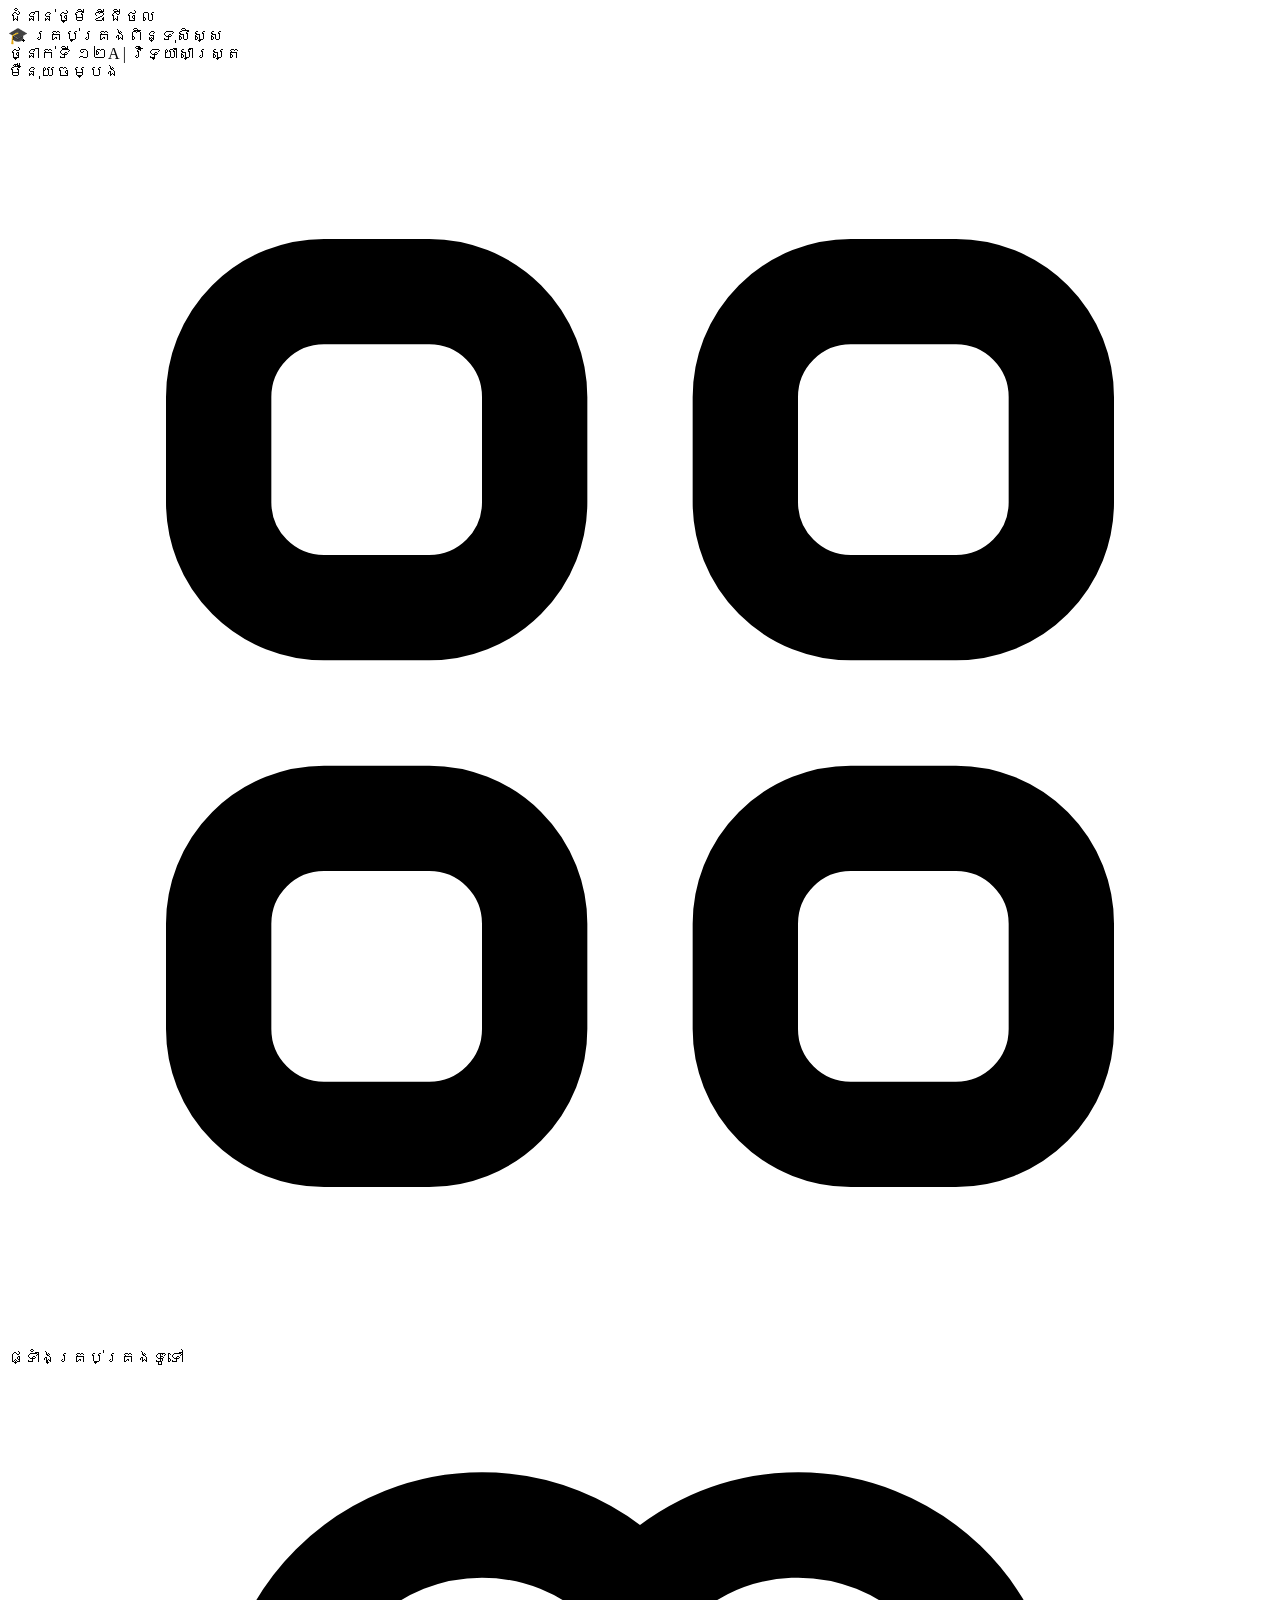
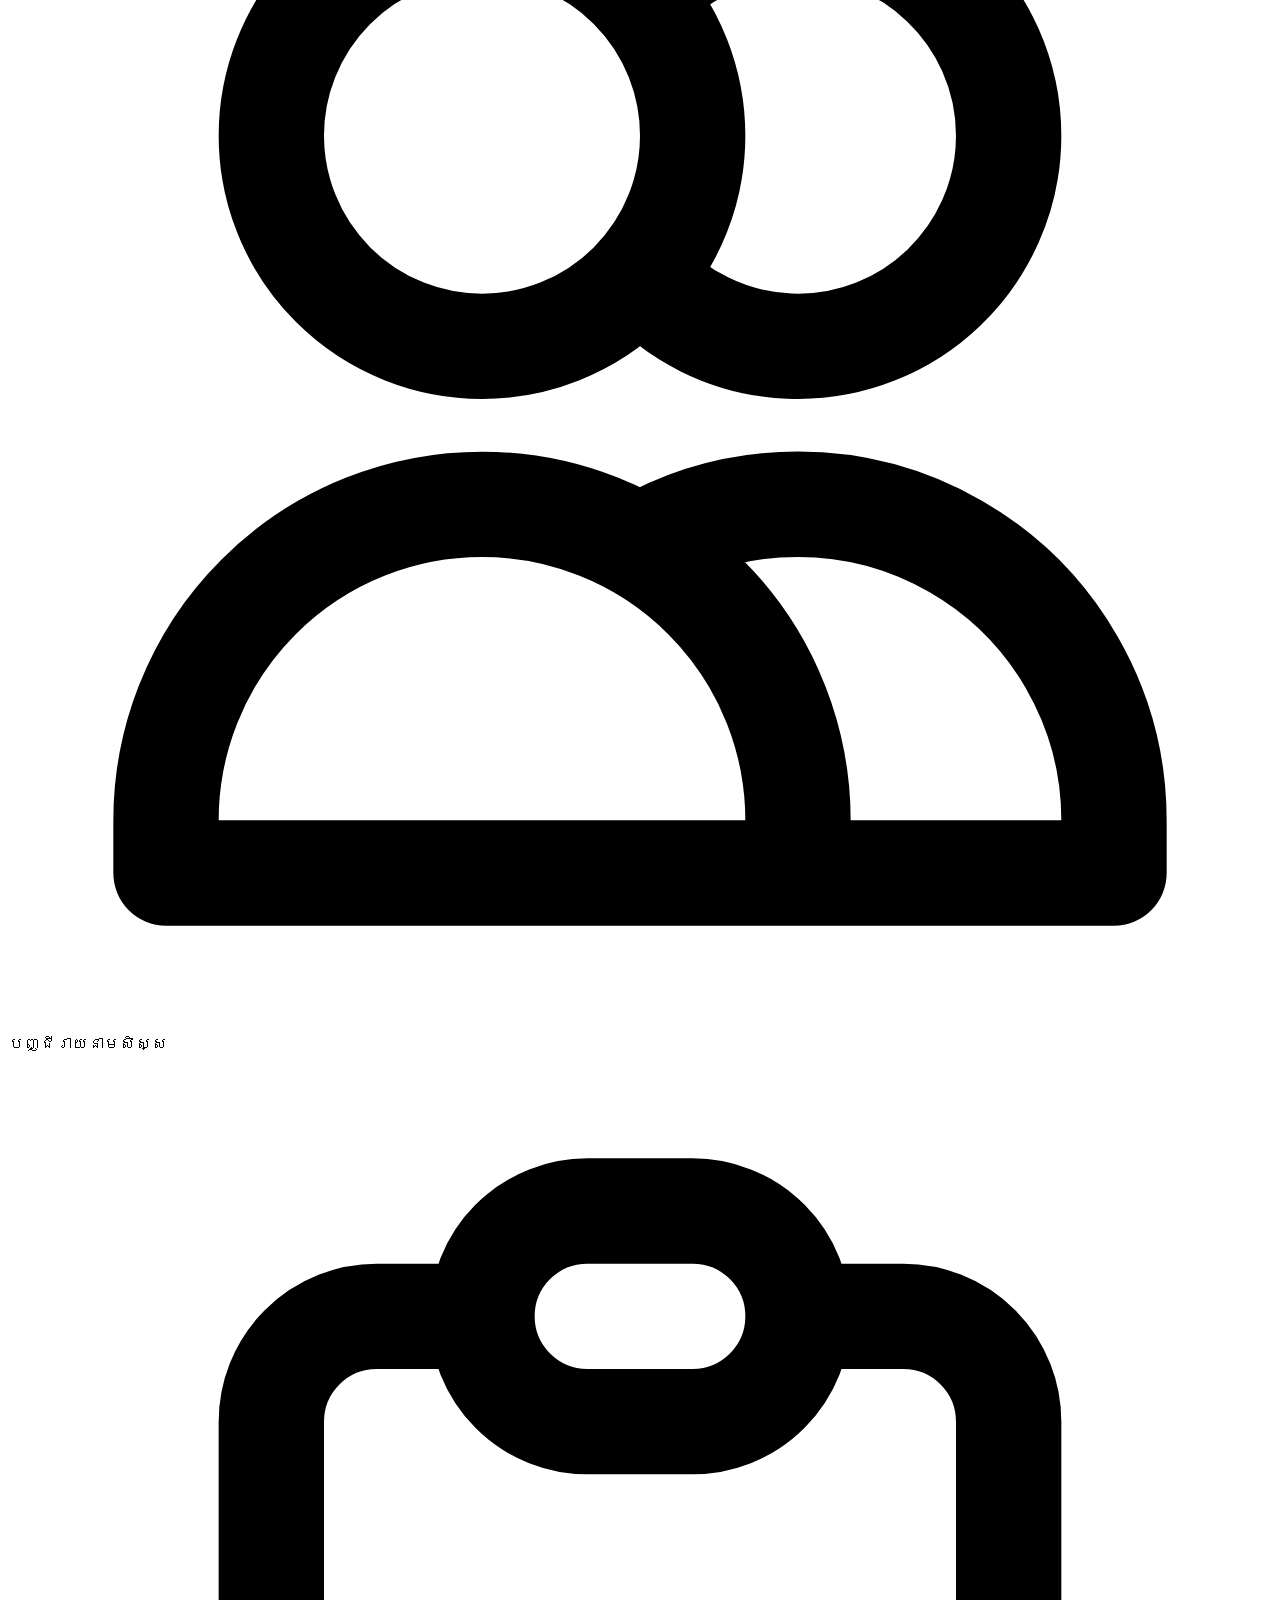
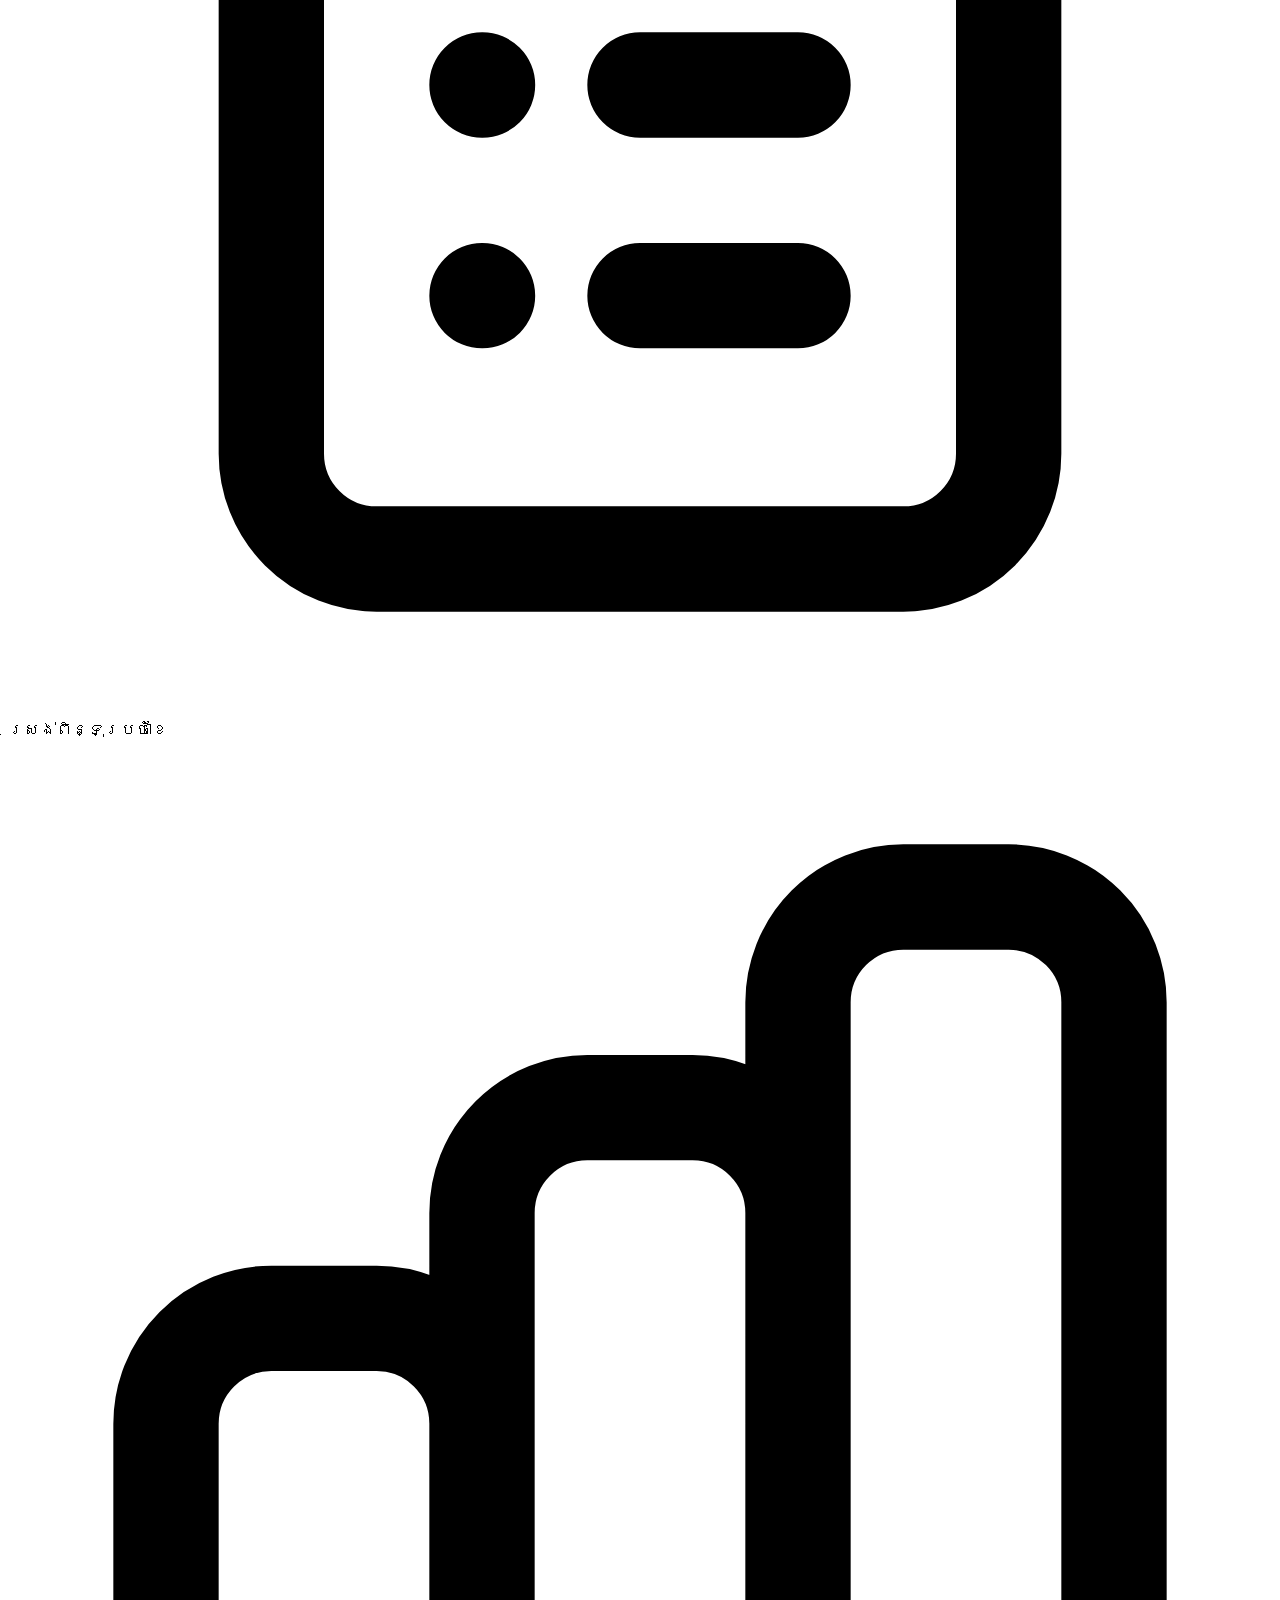
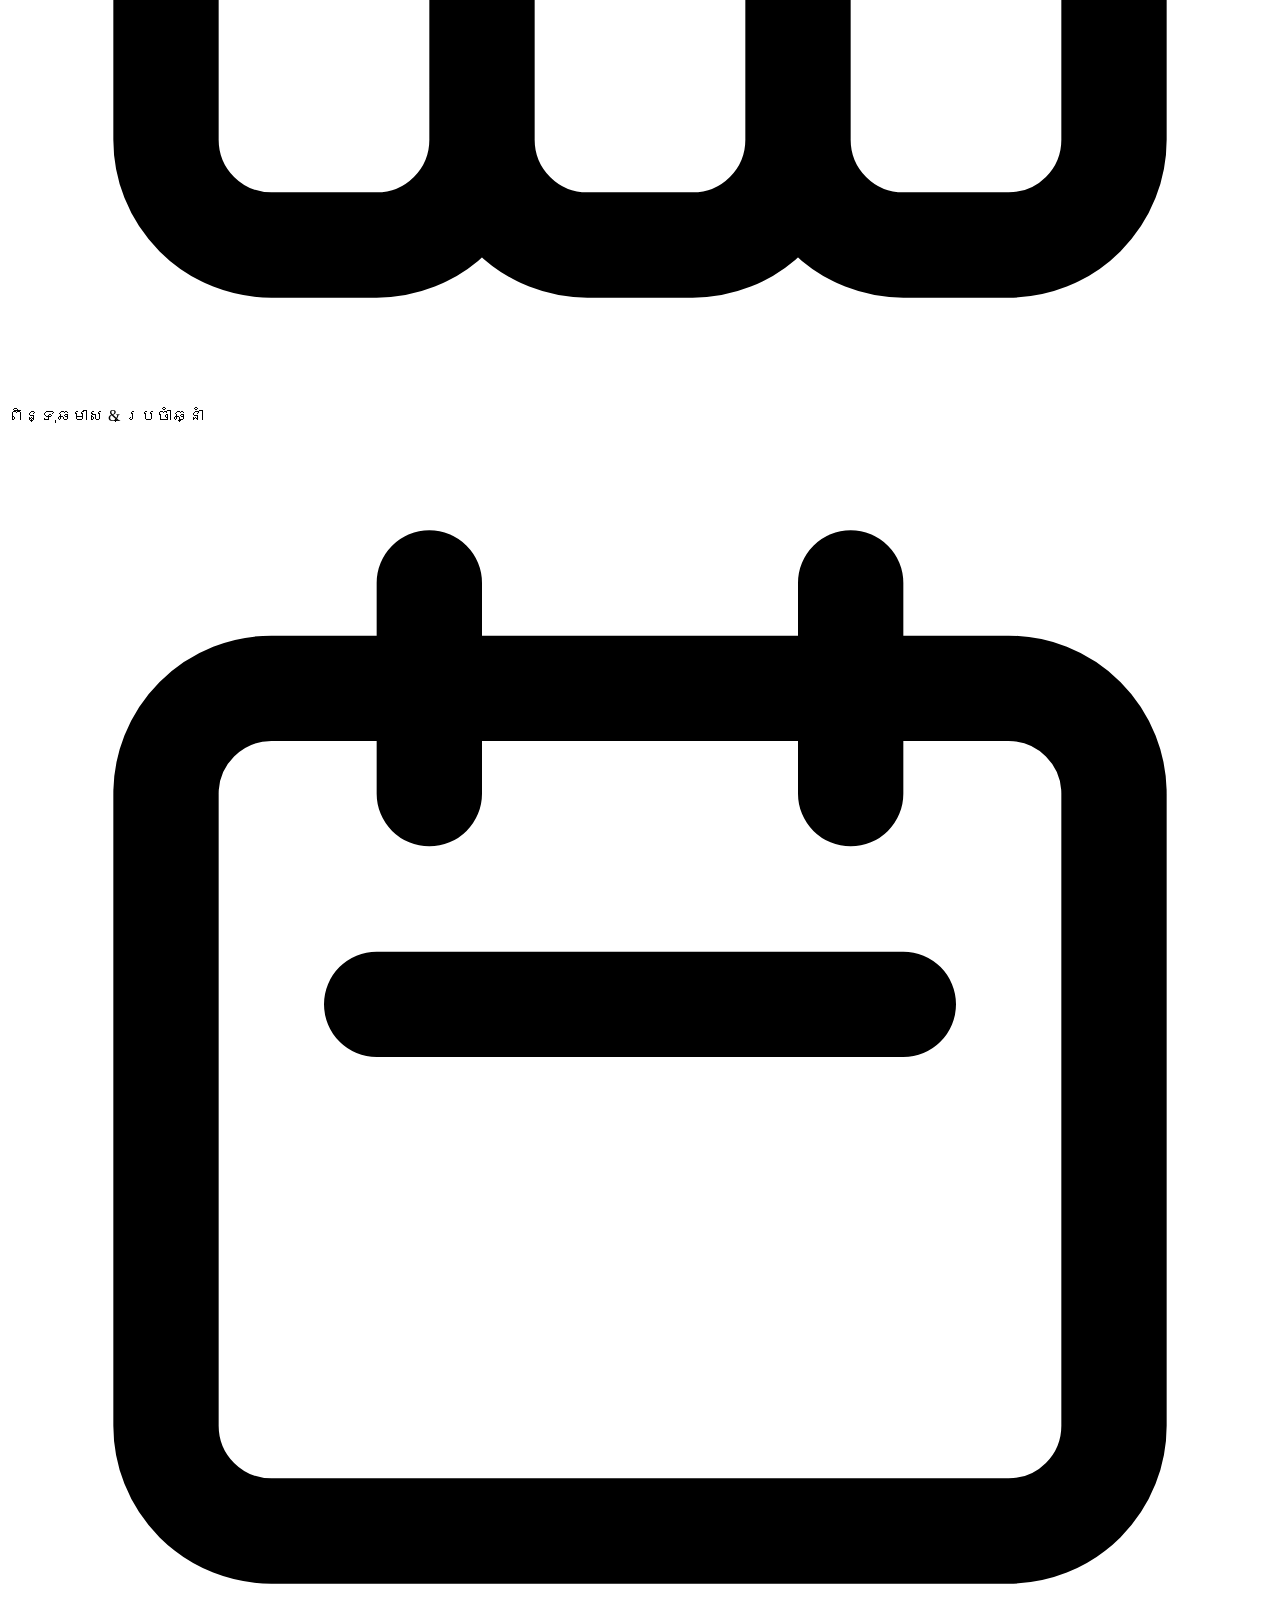
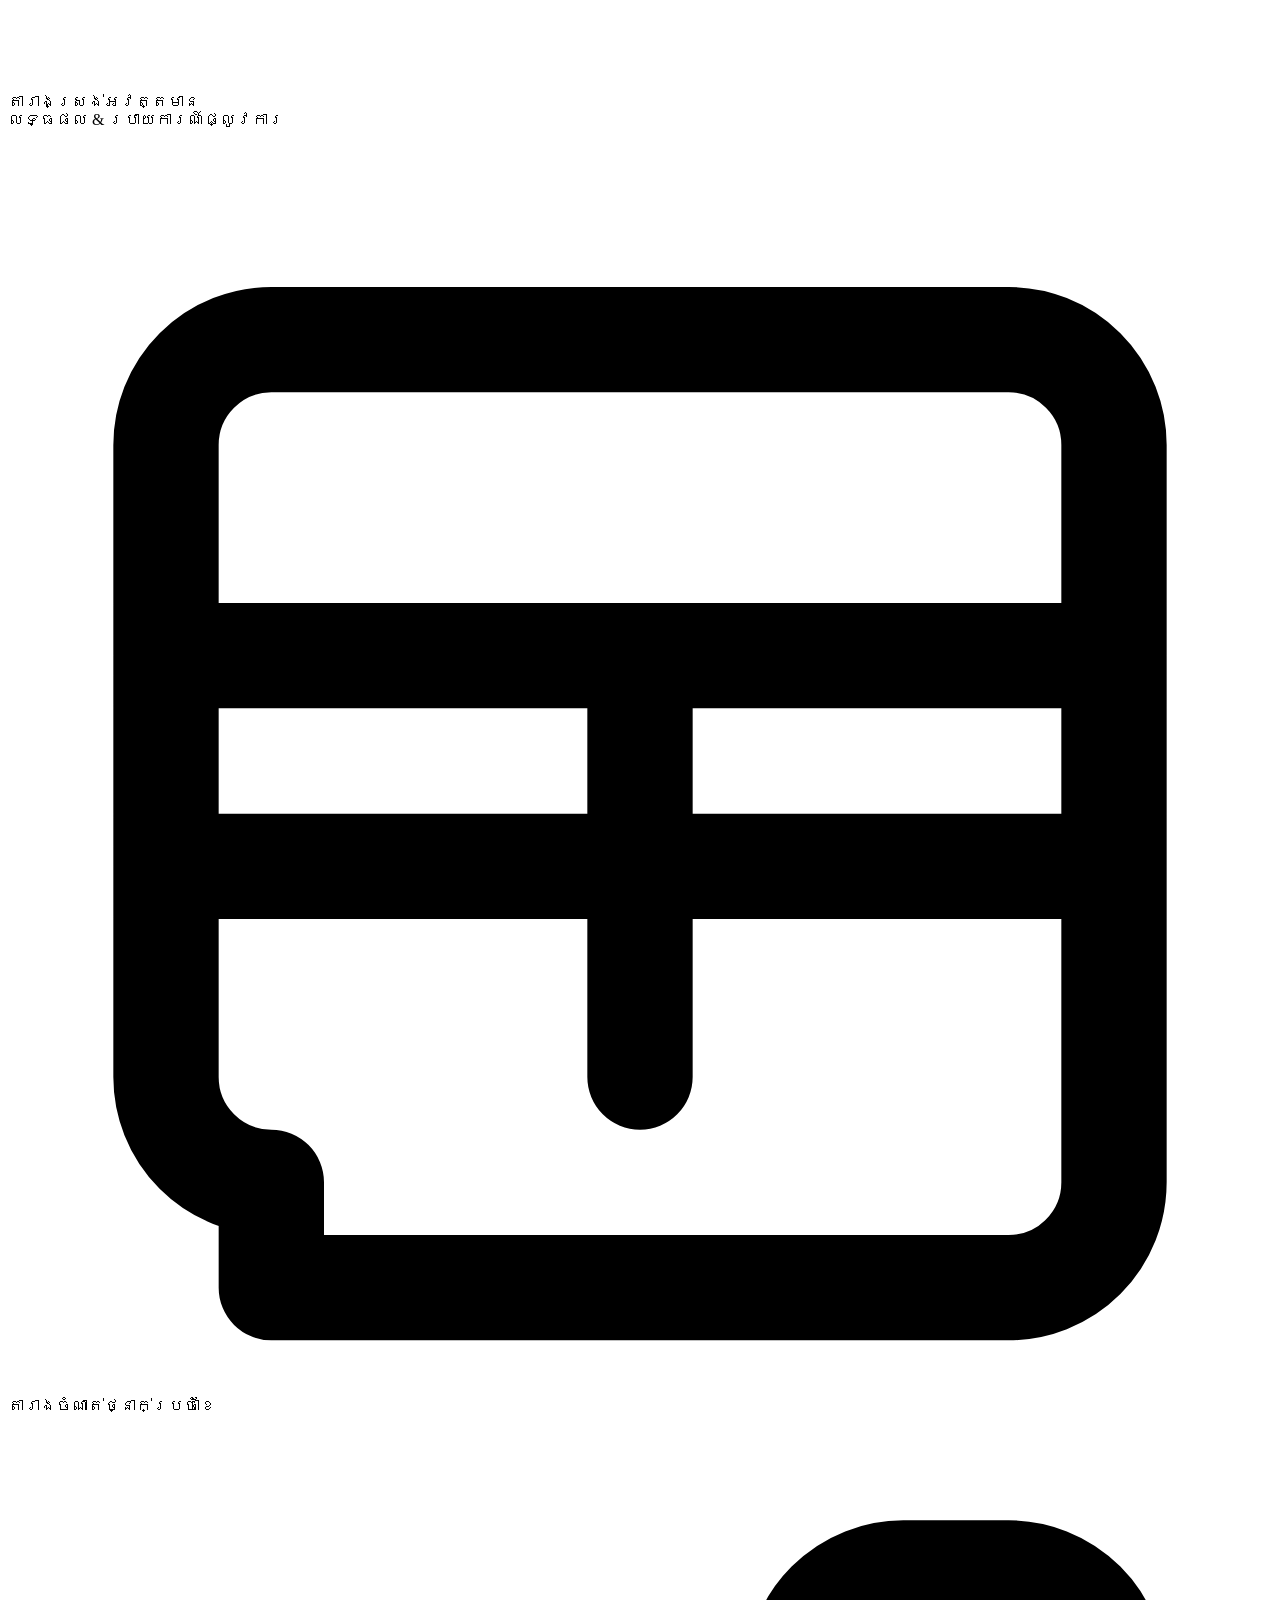
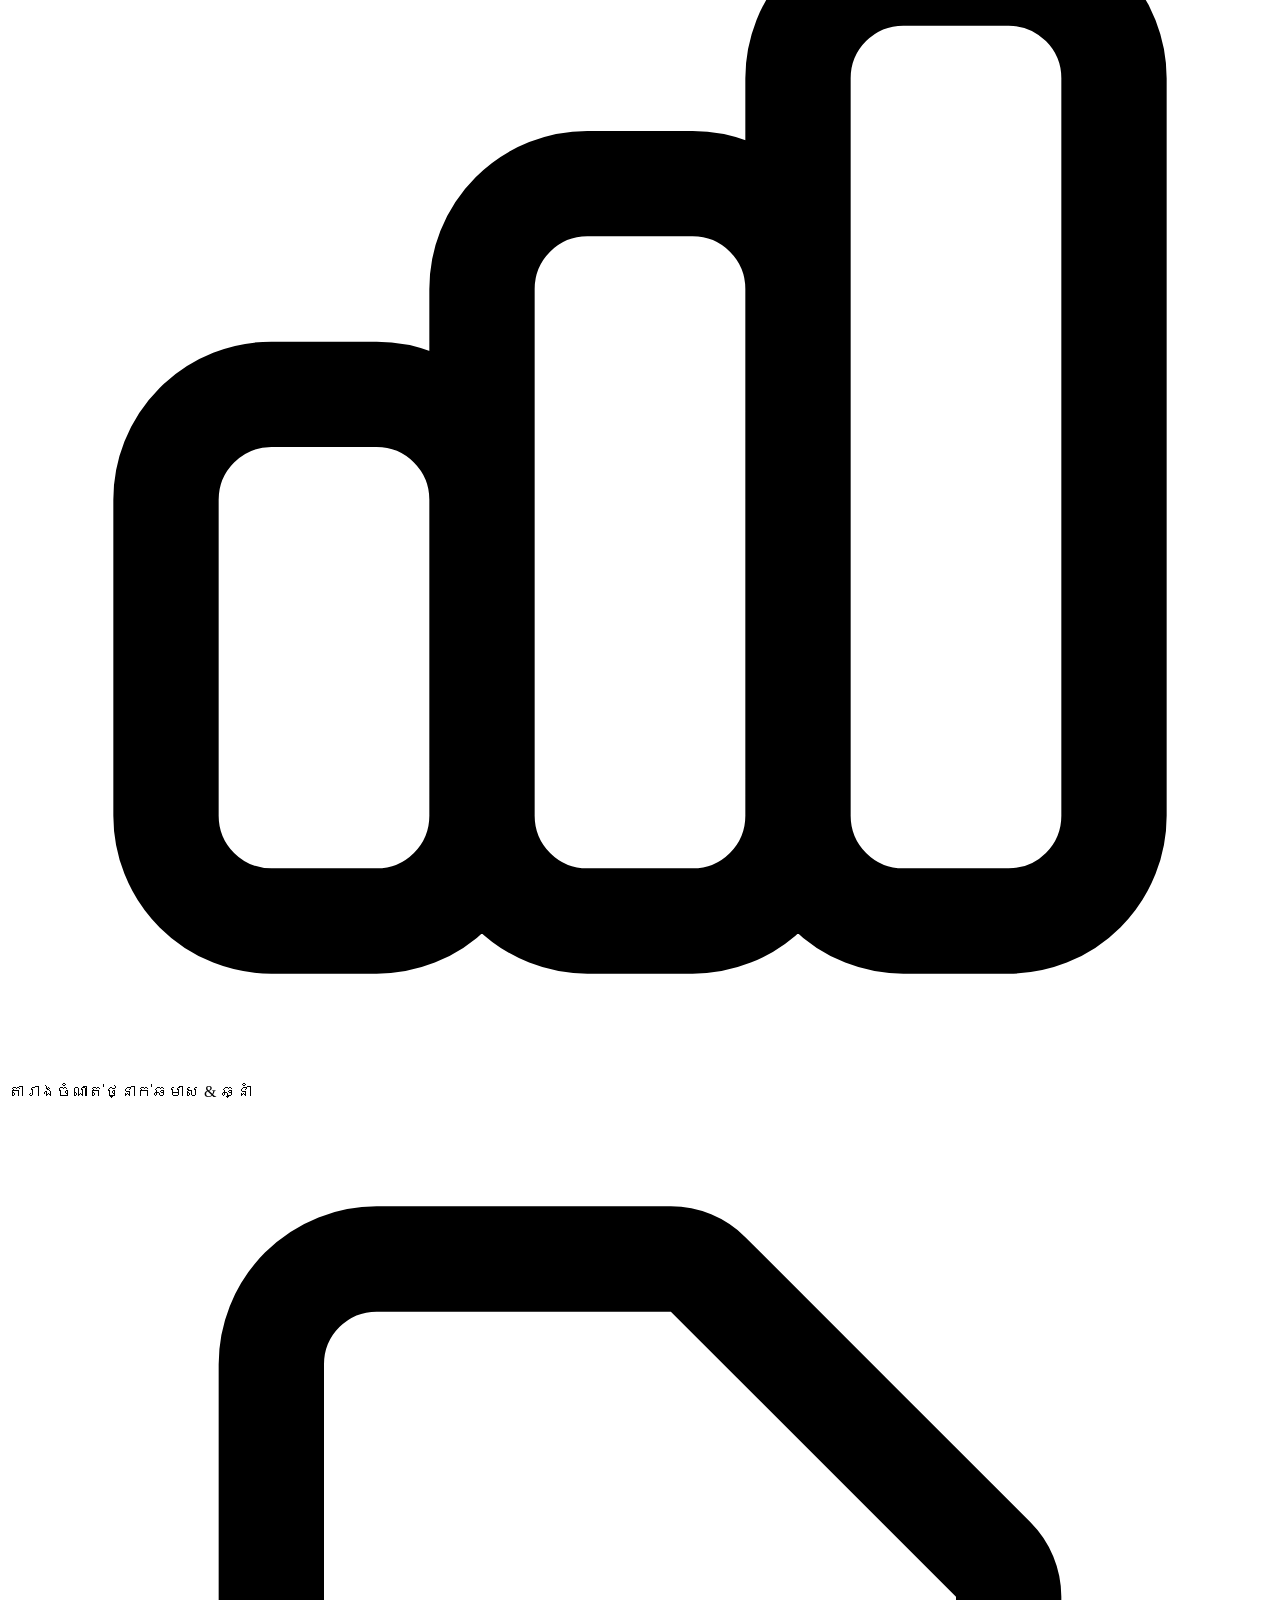
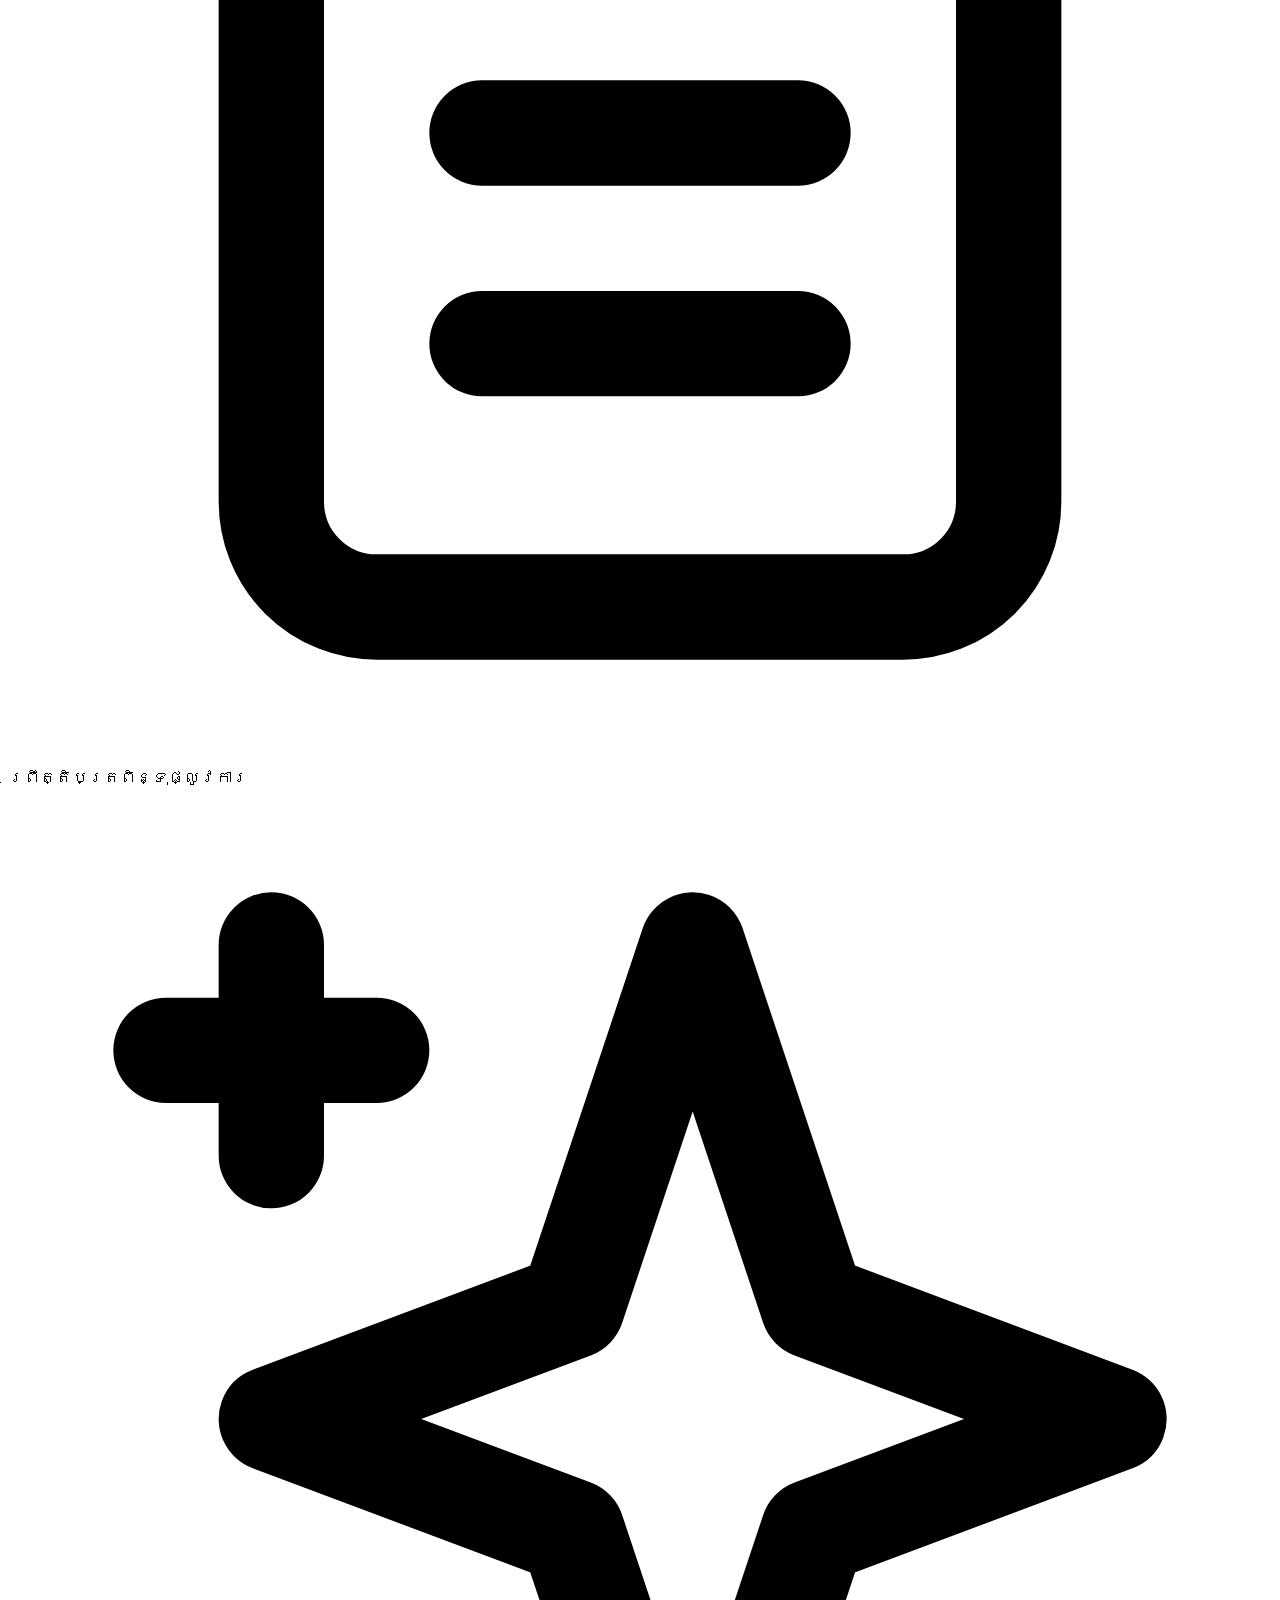
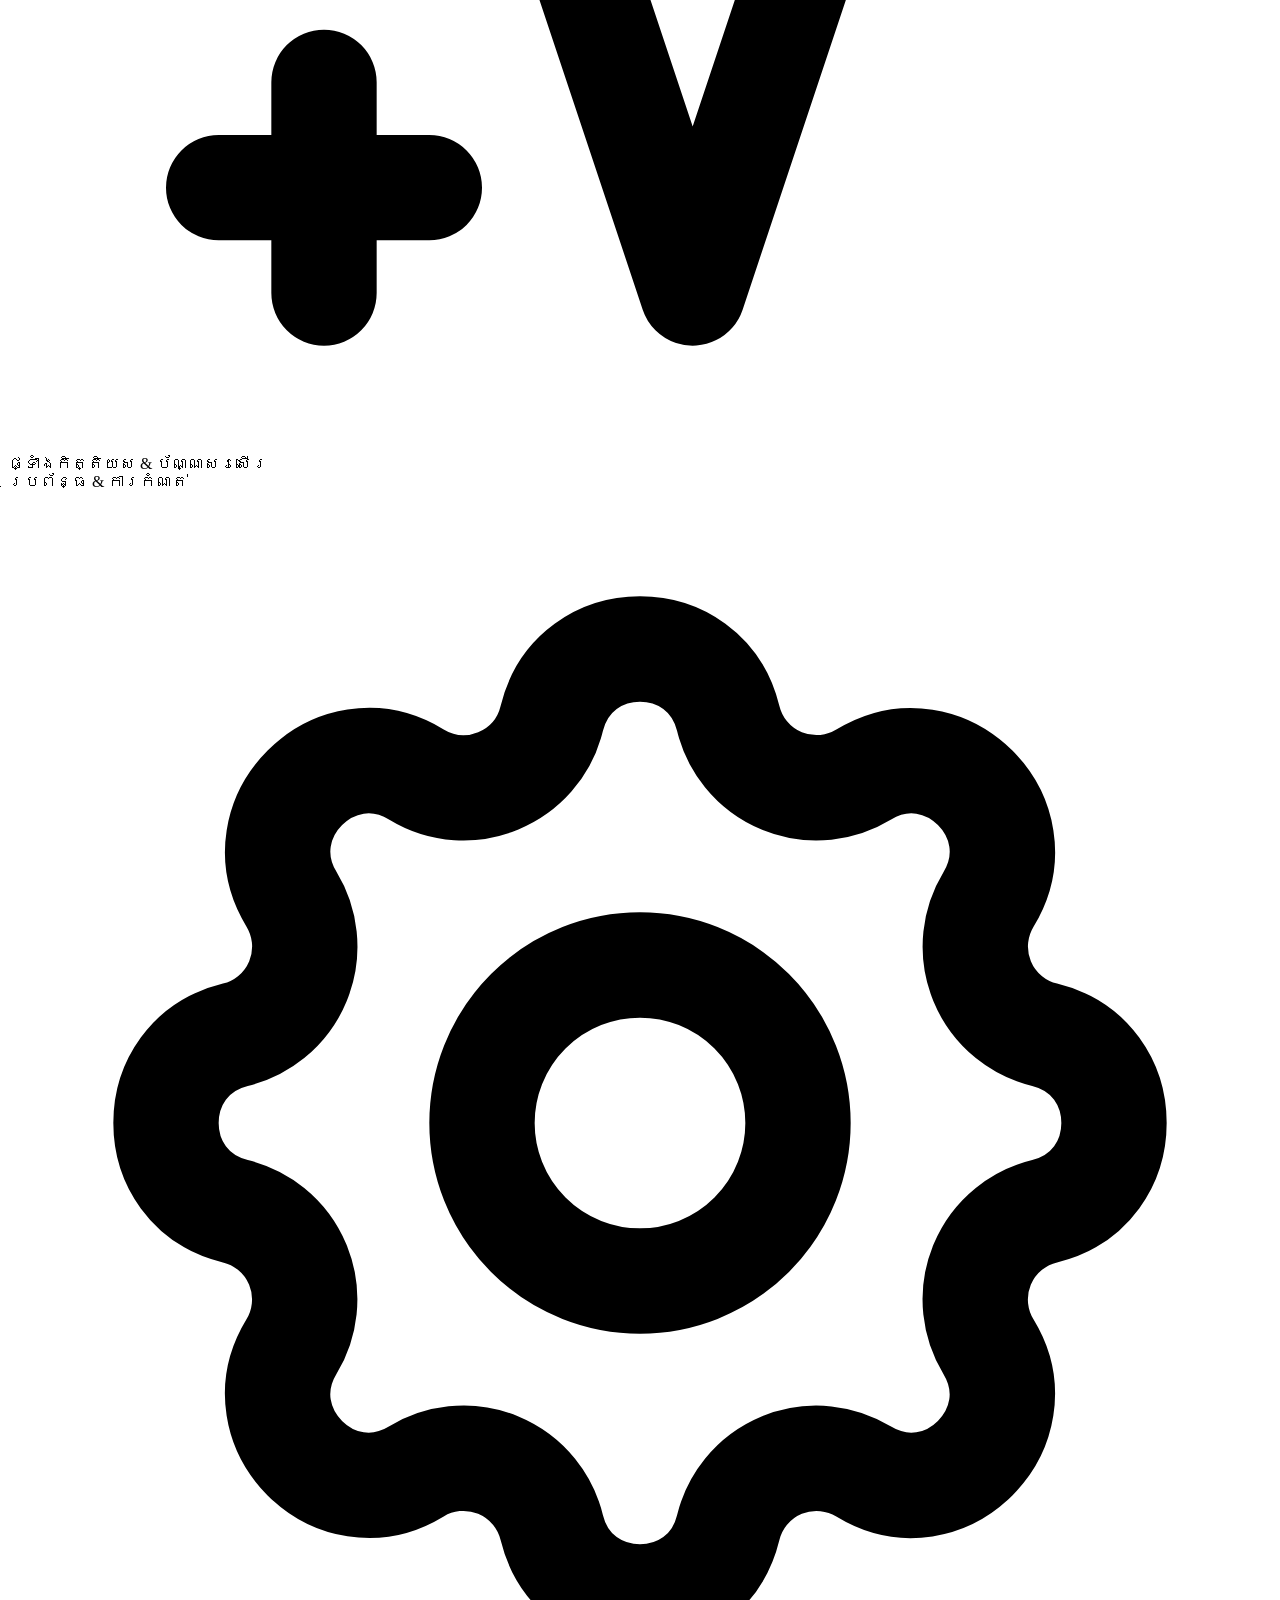
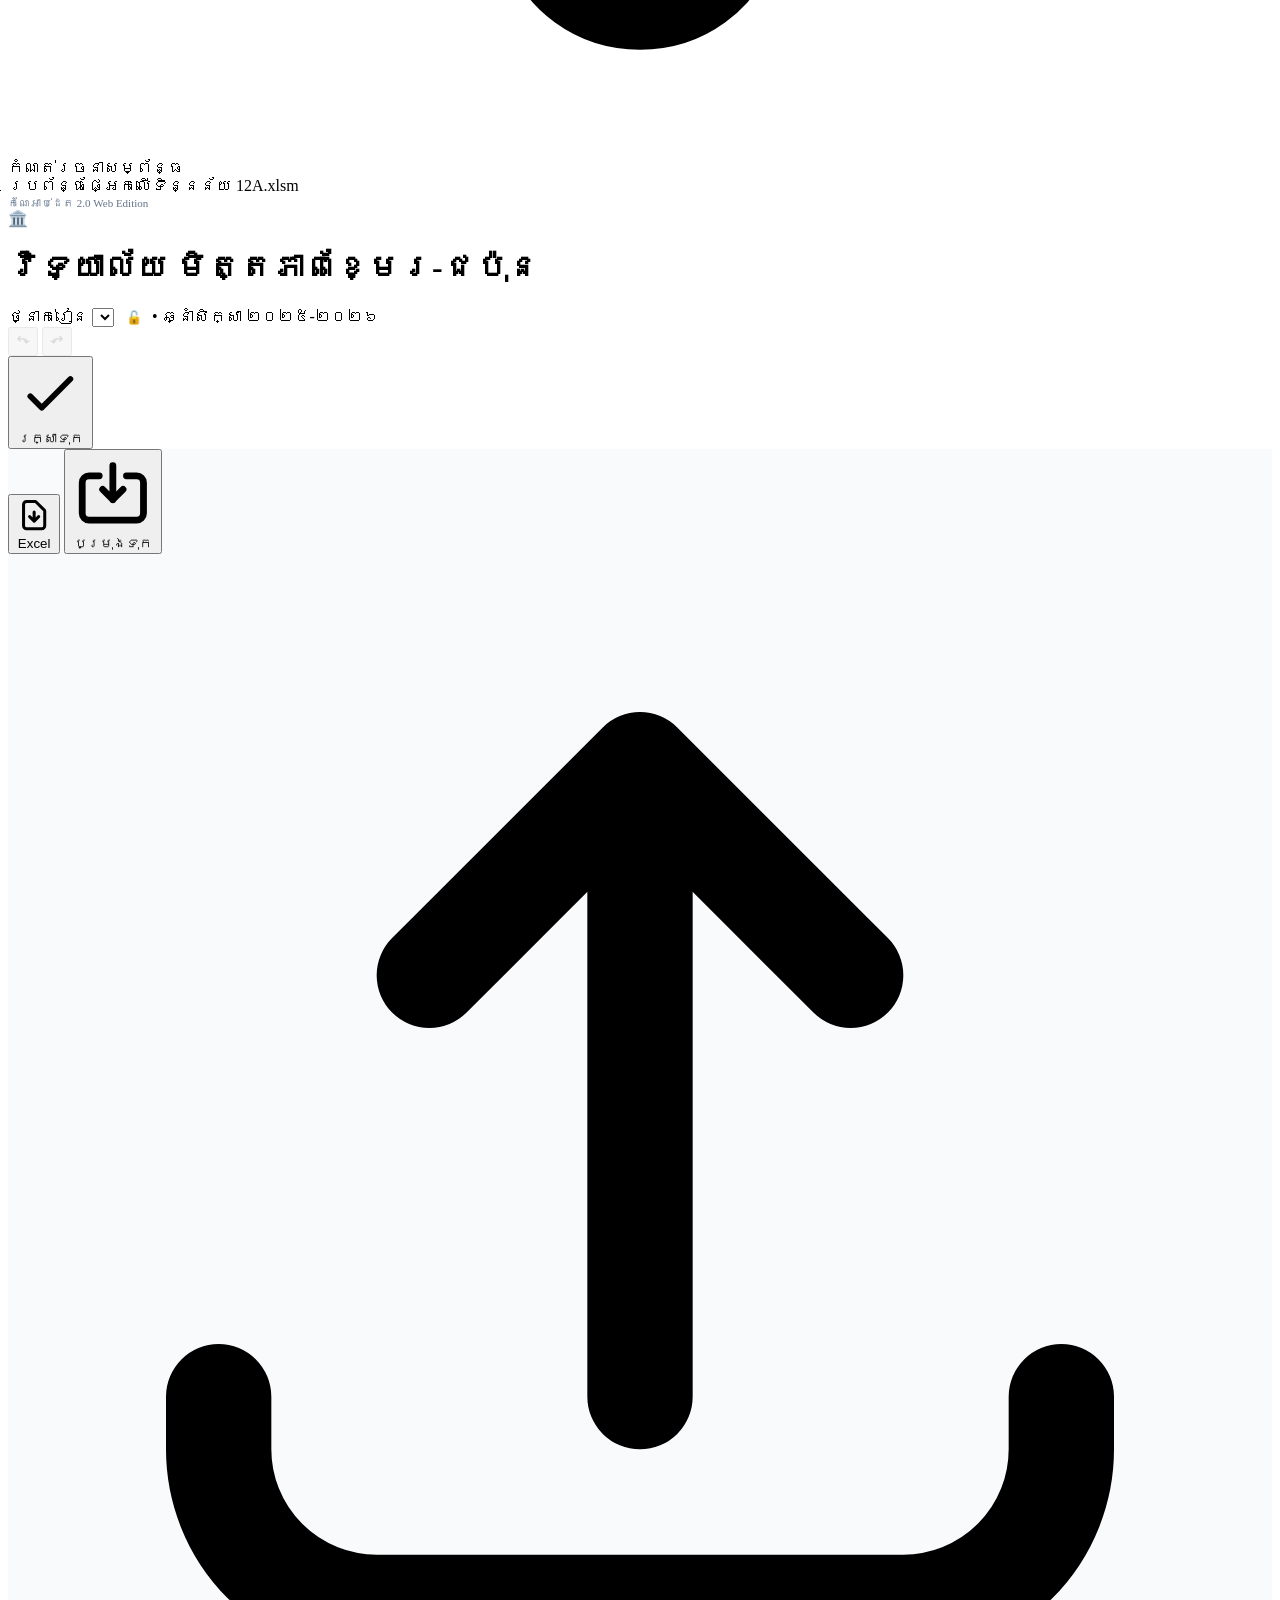
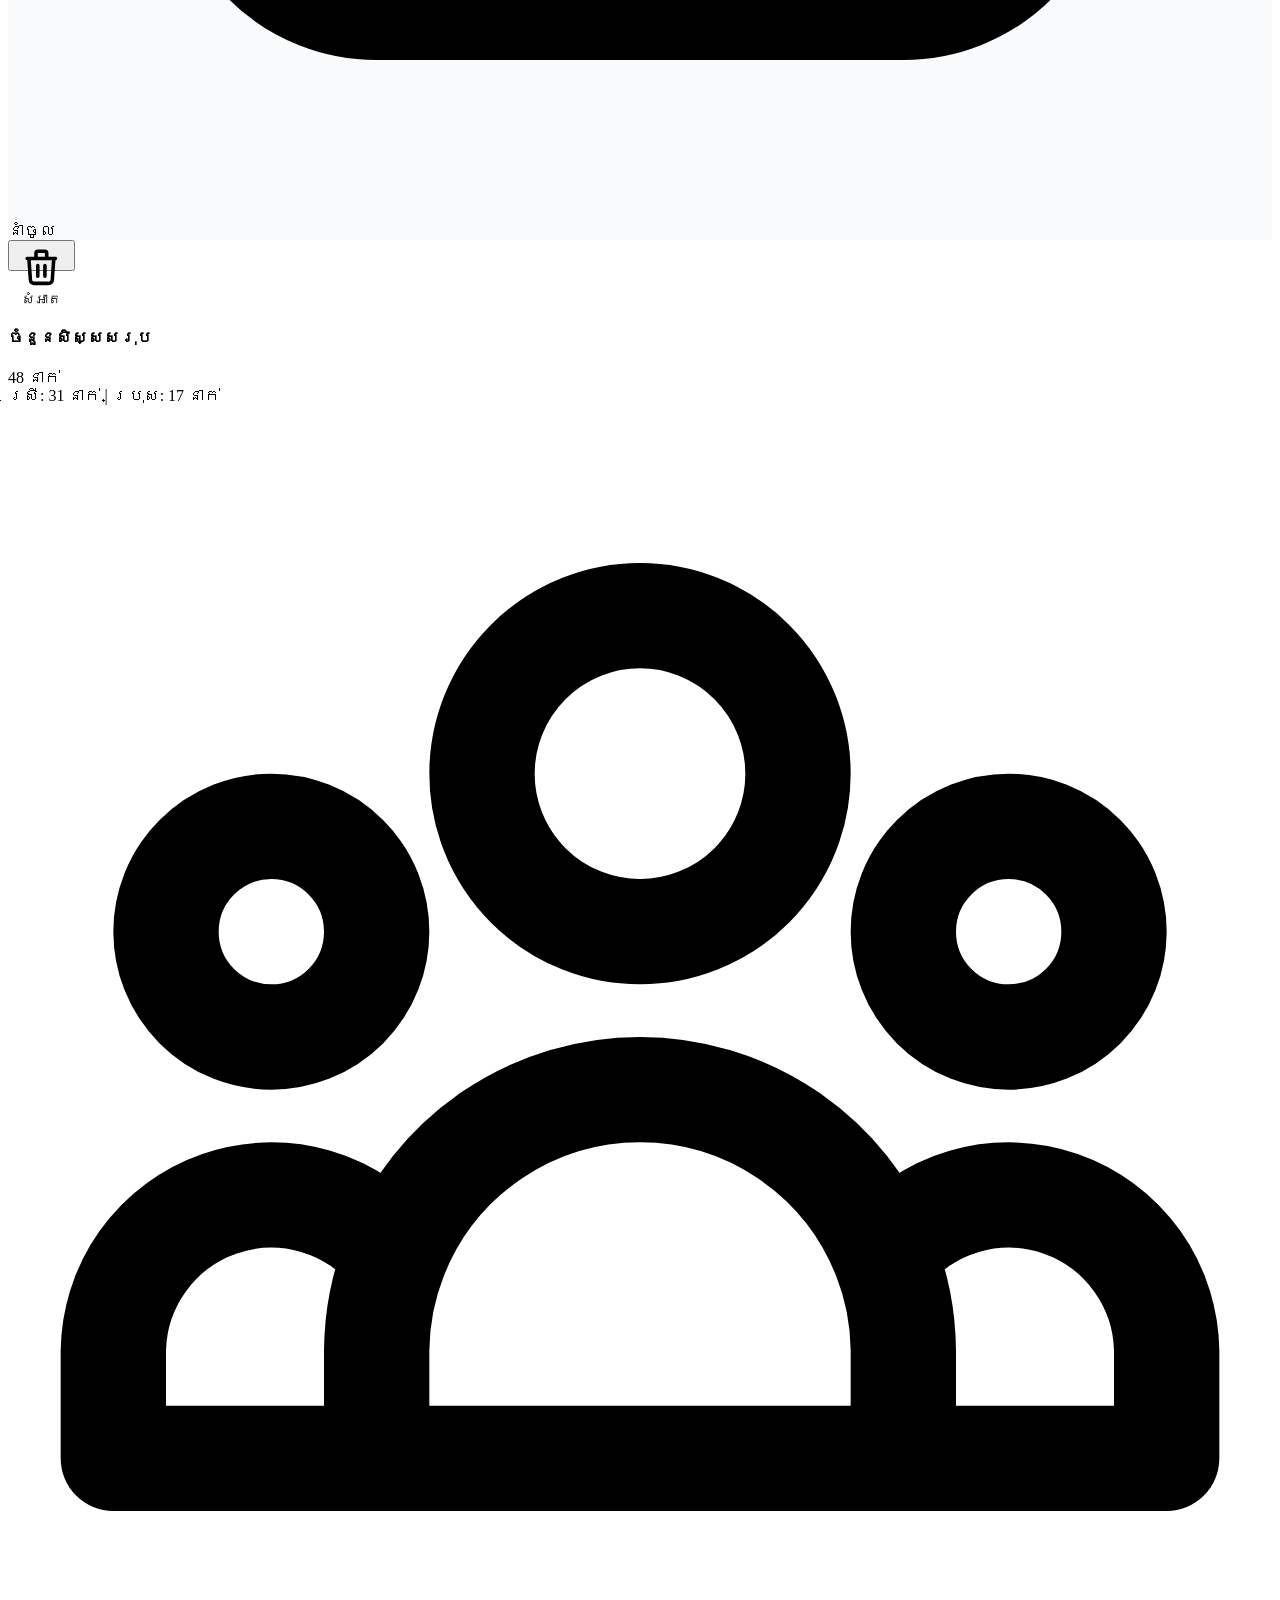
==== index.html @ a0347d37 "Add files via upload" ====
<!DOCTYPE html>
<html lang="km">
<head>
  <meta charset="UTF-8">
  <meta name="viewport" content="width=device-width, initial-scale=1.0">
  <title>ប្រព័ន្ធគ្រប់គ្រងពិន្ទុសិស្ស និងព្រឹត្តិបត្រឌីជីថល (ថ្នាក់ទី១២A)</title>
  <link rel="stylesheet" href="css/styles.css?v=20.39">
  <link rel="icon" type="image/x-icon" href="app-icon.ico">
  <link rel="apple-touch-icon" href="app-icon.png">
</head>
<body>
  <div class="app-container">
    
    <!-- Left Sidebar -->
    <aside class="sidebar no-print">
      <div class="sidebar-header">
        <span class="brand-badge">ជំនាន់ថ្មី ឌីជីថល</span>
        <div class="brand-title">
          <span>🎓</span>
          <span>គ្រប់គ្រងពិន្ទុសិស្ស</span>
        </div>
        <div class="brand-subtitle" id="sidebar-class-name">ថ្នាក់ទី ១២A | វិទ្យាសាស្ត្រ</div>
      </div>

      <nav class="sidebar-nav">
        <div class="nav-section-label">ម៉ឺនុយចម្បង</div>
        <a class="nav-item active" data-tab="dashboard">
          <svg fill="none" stroke="currentColor" viewBox="0 0 24 24"><path stroke-linecap="round" stroke-linejoin="round" stroke-width="2" d="M4 6a2 2 0 012-2h2a2 2 0 012 2v2a2 2 0 01-2 2H6a2 2 0 01-2-2V6zM14 6a2 2 0 012-2h2a2 2 0 012 2v2a2 2 0 01-2 2h-2a2 2 0 01-2-2V6zM4 16a2 2 0 012-2h2a2 2 0 012 2v2a2 2 0 01-2 2H6a2 2 0 01-2-2v-2zM14 16a2 2 0 012-2h2a2 2 0 012 2v2a2 2 0 01-2 2h-2a2 2 0 01-2-2v-2z"></path></svg>
          <span>ផ្ទាំងគ្រប់គ្រងទូទៅ</span>
        </a>
        <a class="nav-item" data-tab="students">
          <svg fill="none" stroke="currentColor" viewBox="0 0 24 24"><path stroke-linecap="round" stroke-linejoin="round" stroke-width="2" d="M12 4.354a4 4 0 110 5.292M15 21H3v-1a6 6 0 0112 0v1zm0 0h6v-1a6 6 0 00-9-5.197M13 7a4 4 0 11-8 0 4 4 0 018 0z"></path></svg>
          <span>បញ្ជីរាយនាមសិស្ស</span>
        </a>
        <a class="nav-item" data-tab="monthly-scores">
          <svg fill="none" stroke="currentColor" viewBox="0 0 24 24"><path stroke-linecap="round" stroke-linejoin="round" stroke-width="2" d="M9 5H7a2 2 0 00-2 2v12a2 2 0 002 2h10a2 2 0 002-2V7a2 2 0 00-2-2h-2M9 5a2 2 0 002 2h2a2 2 0 002-2M9 5a2 2 0 012-2h2a2 2 0 012 2m-3 7h3m-3 4h3m-6-4h.01M9 16h.01"></path></svg>
          <span>ស្រង់ពិន្ទុប្រចាំខែ</span>
        </a>
        <a class="nav-item" data-tab="semester-scores">
          <svg fill="none" stroke="currentColor" viewBox="0 0 24 24"><path stroke-linecap="round" stroke-linejoin="round" stroke-width="2" d="M9 19v-6a2 2 0 00-2-2H5a2 2 0 00-2 2v6a2 2 0 002 2h2a2 2 0 002-2zm0 0V9a2 2 0 012-2h2a2 2 0 012 2v10m-6 0a2 2 0 002 2h2a2 2 0 002-2m0 0V5a2 2 0 012-2h2a2 2 0 012 2v14a2 2 0 01-2 2h-2a2 2 0 01-2-2z"></path></svg>
          <span>ពិន្ទុឆមាស & ប្រចាំឆ្នាំ</span>
        </a>
        <a class="nav-item" data-tab="attendance">
          <svg fill="none" stroke="currentColor" viewBox="0 0 24 24"><path stroke-linecap="round" stroke-linejoin="round" stroke-width="2" d="M8 7V3m8 4V3m-9 8h10M5 21h14a2 2 0 002-2V7a2 2 0 00-2-2H5a2 2 0 00-2 2v12a2 2 0 002 2z"></path></svg>
          <span>តារាងស្រង់អវត្តមាន</span>
        </a>

        <div class="nav-section-label">លទ្ធផល & របាយការណ៍ផ្លូវការ</div>
        <a class="nav-item" data-tab="monthly-rankings">
          <svg fill="none" stroke="currentColor" viewBox="0 0 24 24"><path stroke-linecap="round" stroke-linejoin="round" stroke-width="2" d="M3 10h18M3 14h18m-9-4v8m-7 4h14a2 2 0 002-2V6a2 2 0 00-2-2H5a2 2 0 00-2 2v12a2 2 0 002 2z"></path></svg>
          <span>តារាងចំណាត់ថ្នាក់ប្រចាំខែ</span>
        </a>
        <a class="nav-item" data-tab="semester-rankings">
          <svg fill="none" stroke="currentColor" viewBox="0 0 24 24"><path stroke-linecap="round" stroke-linejoin="round" stroke-width="2" d="M9 19v-6a2 2 0 00-2-2H5a2 2 0 00-2 2v6a2 2 0 002 2h2a2 2 0 002-2zm0 0V9a2 2 0 012-2h2a2 2 0 012 2v10m-6 0a2 2 0 002 2h2a2 2 0 002-2m0 0V5a2 2 0 012-2h2a2 2 0 012 2v14a2 2 0 01-2 2h-2a2 2 0 01-2-2z"></path></svg>
          <span>តារាងចំណាត់ថ្នាក់ឆមាស & ឆ្នាំ</span>
        </a>
        <a class="nav-item" data-tab="report-cards">
          <svg fill="none" stroke="currentColor" viewBox="0 0 24 24"><path stroke-linecap="round" stroke-linejoin="round" stroke-width="2" d="M9 12h6m-6 4h6m2 5H7a2 2 0 01-2-2V5a2 2 0 012-2h5.586a1 1 0 01.707.293l5.414 5.414a1 1 0 01.293.707V19a2 2 0 01-2 2z"></path></svg>
          <span>ព្រឹត្តិបត្រពិន្ទុផ្លូវការ</span>
        </a>
        <a class="nav-item" data-tab="honor-roll">
          <svg fill="none" stroke="currentColor" viewBox="0 0 24 24"><path stroke-linecap="round" stroke-linejoin="round" stroke-width="2" d="M5 3v4M3 5h4M6 17v4m-2-2h4m5-16l2.286 6.857L21 12l-5.714 2.143L13 21l-2.286-6.857L5 12l5.714-2.143L13 3z"></path></svg>
          <span>ផ្ទាំងកិត្តិយស & ប័ណ្ណសរសើរ</span>
        </a>

        <div class="nav-section-label">ប្រព័ន្ធ & ការកំណត់</div>
        <a class="nav-item" data-tab="settings">
          <svg fill="none" stroke="currentColor" viewBox="0 0 24 24"><path stroke-linecap="round" stroke-linejoin="round" stroke-width="2" d="M10.325 4.317c.426-1.756 2.924-1.756 3.35 0a1.724 1.724 0 002.573 1.066c1.543-.94 3.31.826 2.37 2.37a1.724 1.724 0 001.065 2.572c1.756.426 1.756 2.924 0 3.35a1.724 1.724 0 00-1.066 2.573c.94 1.543-.826 3.31-2.37 2.37a1.724 1.724 0 00-2.572 1.065c-.426 1.756-2.924 1.756-3.35 0a1.724 1.724 0 00-2.573-1.066c-1.543.94-3.31-.826-2.37-2.37a1.724 1.724 0 00-1.065-2.572c-1.756-.426-1.756-2.924 0-3.35a1.724 1.724 0 001.066-2.573c-.94-1.543.826-3.31 2.37-2.37.996.608 2.296.07 2.572-1.065z"></path><path stroke-linecap="round" stroke-linejoin="round" stroke-width="2" d="M15 12a3 3 0 11-6 0 3 3 0 016 0z"></path></svg>
          <span>កំណត់រចនាសម្ព័ន្ធ</span>
        </a>
      </nav>

      <div class="sidebar-footer">
        <div>ប្រព័ន្ធផ្អែកលើទិន្នន័យ 12A.xlsm</div>
        <div style="font-size: 11px; color: #64748b; margin-top: 2px;">កំណែអាប់ដេត 2.0 Web Edition</div>
      </div>
    </aside>

    <!-- Main Wrapper -->
    <main class="main-wrapper">
      
      <!-- Top Bar -->
      <header class="topbar no-print">
        <div class="topbar-left">
          <div class="topbar-brand-wrap">
            <span class="topbar-brand-icon">🏛️</span>
            <h1 class="topbar-title" id="header-school-name">វិទ្យាល័យ មិត្តភាពខ្មែរ-ជប៉ុន</h1>
          </div>
          <div class="topbar-class-pill">
            <span class="pill-label">ថ្នាក់រៀន</span>
            <select id="topbar-class-selector" class="topbar-class-select" title="ជ្រើសរើសថ្នាក់រៀន"></select>
            <button id="btn-topbar-lock-toggle" class="btn-topbar-lock" title="ចាក់សោរ / ដោះសោរឱ្យប្រើតែមួយថ្នាក់" style="background: none; border: none; cursor: pointer; padding: 2px 6px; font-size: 13px; margin-left: 2px; border-radius: 4px; display: inline-flex; align-items: center; transition: all 0.2s;">🔓</button>
            <span class="pill-divider">•</span>
            <span class="pill-year" id="header-year">ឆ្នាំសិក្សា ២០២៥-២០២៦</span>
          </div>
        </div>
        <div class="topbar-right">
          <div class="undo-redo-cluster btn-group-cluster" title="ប្រវត្តិប្រតិបត្តិការ (Undo / Redo)">
            <button class="btn-tb btn-action-undo" id="btn-topbar-undo" title="ត្រឡប់ទៅក្រោយ (Undo) [Ctrl + Z]" disabled style="opacity: 0.45; cursor: not-allowed; padding: 4px 6px;">
              <svg fill="none" stroke="currentColor" viewBox="0 0 24 24" style="width: 14px; height: 14px;"><path stroke-linecap="round" stroke-linejoin="round" stroke-width="2.2" d="M3 10h10a5 5 0 015 5v2m0 0l-4-4m4 4l4-4M3 10l4-4m-4 4l4 4"></path></svg>
            </button>
            <button class="btn-tb btn-action-redo" id="btn-topbar-redo" title="ទៅមុខវិញ (Redo) [Ctrl + Y]" disabled style="opacity: 0.45; cursor: not-allowed; padding: 4px 6px;">
              <svg fill="none" stroke="currentColor" viewBox="0 0 24 24" style="width: 14px; height: 14px;"><path stroke-linecap="round" stroke-linejoin="round" stroke-width="2.2" d="M21 10H11a5 5 0 00-5 5v2m0 0l4-4m-4 4l-4-4M21 10l-4-4m4 4l-4 4"></path></svg>
            </button>
          </div>
          <button class="btn-save-primary" id="btn-topbar-save" title="រក្សាទុកទិន្នន័យទាំងអស់ចូលក្នុងប្រព័ន្ធ">
            <svg fill="none" stroke="currentColor" viewBox="0 0 24 24"><path stroke-linecap="round" stroke-linejoin="round" stroke-width="2" d="M5 13l4 4L19 7"></path></svg>
            <span>រក្សាទុក</span>
          </button>
          <div class="btn-group-cluster" style="background: #f8fafc; border-color: #cbd5e1;">
            <button class="btn-tb btn-tb-secondary" id="btn-export-excel" title="នាំចេញសៀវភៅ Excel ពេញលេញ">
              <svg fill="none" stroke="currentColor" viewBox="0 0 24 24"><path stroke-linecap="round" stroke-linejoin="round" stroke-width="2" d="M12 10v6m0 0l-3-3m3 3l3-3m2 8H7a2 2 0 01-2-2V5a2 2 0 012-2h5.586a1 1 0 01.707.293l5.414 5.414a1 1 0 01.293.707V19a2 2 0 01-2 2z"></path></svg>
              <span>Excel</span>
            </button>
            <button class="btn-tb btn-tb-blue" id="btn-export-json" title="ទាញយកទិន្នន័យបម្រុងទុក (JSON)">
              <svg fill="none" stroke="currentColor" viewBox="0 0 24 24"><path stroke-linecap="round" stroke-linejoin="round" stroke-width="2" d="M8 7H5a2 2 0 00-2 2v9a2 2 0 002 2h14a2 2 0 002-2V9a2 2 0 00-2-2h-3m-1 4l-3 3m0 0l-3-3m3 3V4"></path></svg>
              <span>បម្រុងទុក</span>
            </button>
            <label class="btn-tb btn-tb-teal" id="btn-topbar-import-label" style="cursor: pointer; margin: 0;" title="នាំចូលទិន្នន័យពីឯកសារ JSON (Restore)">
              <svg fill="none" stroke="currentColor" viewBox="0 0 24 24"><path stroke-linecap="round" stroke-linejoin="round" stroke-width="2" d="M4 16v1a3 3 0 003 3h10a3 3 0 003-3v-1m-4-8l-4-4m0 0L8 8m4-4v12"></path></svg>
              <span>នាំចូល</span>
              <input type="file" id="input-topbar-import-json" accept=".json" style="display: none;">
            </label>
          </div>
          <button class="btn-tb btn-tb-danger" id="btn-topbar-cleanup" title="មជ្ឈមណ្ឌលសំអាតទិន្នន័យ និងពិន្ទុ" style="height: 31px; padding: 4px 10px;">
            <svg fill="none" stroke="currentColor" viewBox="0 0 24 24"><path stroke-linecap="round" stroke-linejoin="round" stroke-width="2" d="M19 7l-.867 12.142A2 2 0 0116.138 21H7.862a2 2 0 01-1.995-1.858L5 7m5 4v6m4-6v6m1-10V4a1 1 0 00-1-1h-4a1 1 0 00-1 1v3M4 7h16"></path></svg>
            <span>សំអាត</span>
          </button>
        </div>
      </header>

      <!-- Content Body -->
      <div class="content-body">
        
        <!-- ==========================================
             TAB 1: DASHBOARD
             ========================================== -->
        <section id="tab-dashboard" class="tab-pane active">
          <!-- Stat cards -->
          <div class="stats-grid">
            <div class="stat-card">
              <div class="stat-info">
                <h4>ចំនួនសិស្សសរុប</h4>
                <div class="stat-value" id="stat-total-students">48 នាក់</div>
                <div class="stat-sub" id="stat-gender-breakdown">ស្រី: 31 នាក់ | ប្រុស: 17 នាក់</div>
              </div>
              <div class="stat-icon icon-blue">
                <svg fill="none" stroke="currentColor" viewBox="0 0 24 24"><path stroke-linecap="round" stroke-linejoin="round" stroke-width="2" d="M17 20h5v-2a3 3 0 00-5.356-1.857M17 20H7m10 0v-2c0-.656-.126-1.283-.356-1.857M7 20H2v-2a3 3 0 015.356-1.857M7 20v-2c0-.656.126-1.283.356-1.857m0 0a5.002 5.002 0 019.288 0M15 7a3 3 0 11-6 0 3 3 0 016 0zm6 3a2 2 0 11-4 0 2 2 0 014 0zM7 10a2 2 0 11-4 0 2 2 0 014 0z"></path></svg>
              </div>
            </div>

            <div class="stat-card">
              <div class="stat-info">
                <h4>អត្រាជាប់ទូទៅ</h4>
                <div class="stat-value" id="stat-pass-rate" style="color: #16a34a;">88.9%</div>
                <div class="stat-sub" id="stat-passed-count">ជាប់: 40 នាក់ | ធ្លាក់: 5 នាក់</div>
              </div>
              <div class="stat-icon icon-green">
                <svg fill="none" stroke="currentColor" viewBox="0 0 24 24"><path stroke-linecap="round" stroke-linejoin="round" stroke-width="2" d="M9 12l2 2 4-4m6 2a9 9 0 11-18 0 9 9 0 0118 0z"></path></svg>
              </div>
            </div>

            <div class="stat-card">
              <div class="stat-info">
                <h4>មធ្យមភាគថ្នាក់ប្រចាំឆ្នាំ</h4>
                <div class="stat-value" id="stat-class-avg">38.45/50</div>
                <div class="stat-sub" id="stat-highest-score">ពិន្ទុខ្ពស់បំផុត: 44.80</div>
              </div>
              <div class="stat-icon icon-purple">
                <svg fill="none" stroke="currentColor" viewBox="0 0 24 24"><path stroke-linecap="round" stroke-linejoin="round" stroke-width="2" d="M13 7h8m0 0v8m0-8l-8 8-4-4-6 6"></path></svg>
              </div>
            </div>

            <div class="stat-card">
              <div class="stat-info">
                <h4>សិស្សកិត្តិយស</h4>
                <div class="stat-value" style="color: #d97706;">កំពូល 5 នាក់</div>
                <div class="stat-sub">ទទួលប័ណ្ណសរសើរផ្លូវការ</div>
              </div>
              <div class="stat-icon icon-amber">
                <svg fill="none" stroke="currentColor" viewBox="0 0 24 24"><path stroke-linecap="round" stroke-linejoin="round" stroke-width="2" d="M5 3v4M3 5h4M6 17v4m-2-2h4m5-16l2.286 6.857L21 12l-5.714 2.143L13 21l-2.286-6.857L5 12l5.714-2.143L13 3z"></path></svg>
              </div>
            </div>
          </div>

          <!-- Dashboard Row: Grade Distribution & Top Students -->
          <div style="display: grid; grid-template-columns: 1fr 1.6fr; gap: 24px; margin-bottom: 28px;">
            
            <div class="card">
              <div class="card-header">
                <h3 class="card-title">ការបែងចែកនិទ្ទេសប្រចាំឆ្នាំ</h3>
              </div>
              <div class="card-body" id="dashboard-grade-bars">
                <!-- Dynamic grade progress bars -->
              </div>
            </div>

            <div class="card">
              <div class="card-header">
                <h3 class="card-title">កំពូលសិស្សពូកែប្រចាំឆ្នាំ (TOP 5)</h3>
                <button class="btn btn-secondary btn-sm" onclick="App.switchTab('honor-roll')">មើលផ្ទាំងកិត្តិយស</button>
              </div>
              <div class="card-body" style="padding: 0;">
                <div class="table-responsive">
                  <table class="data-table">
                    <thead>
                      <tr>
                        <th class="text-center" style="width: 45px;">ចំ.</th>
                        <th>គោត្តនាម និងនាម</th>
                        <th class="text-center">ភេទ</th>
                        <th class="text-center">មធ្យមភាគ</th>
                        <th class="text-center">និទ្ទេស</th>
                        <th>មូលវិចារ</th>
                      </tr>
                    </thead>
                    <tbody id="dashboard-top-students-body">
                      <!-- Top students -->
                    </tbody>
                  </table>
                </div>
              </div>
            </div>

          </div>

          <!-- Fast Shortcuts -->
          <div class="card">
            <div class="card-header">
              <h3 class="card-title">មុខងាររហ័ស (Quick Actions)</h3>
            </div>
            <div class="card-body" style="display: flex; gap: 14px; flex-wrap: wrap;">
              <button class="btn btn-primary" onclick="App.openQuickScoreModal()" style="background: #2563eb; border-color: #2563eb; font-weight: 700;">⚡ បញ្ចូលពិន្ទុរហ័ស</button>
              <button class="btn btn-secondary" onclick="App.switchTab('monthly-scores')">📝 បញ្ចូលពិន្ទុប្រចាំខែ</button>
              <button class="btn btn-secondary" onclick="App.switchTab('monthly-rankings')">🏆 តារាងចំណាត់ថ្នាក់ប្រចាំខែ</button>
              <button class="btn btn-secondary" onclick="App.switchTab('semester-rankings')">🎖️ តារាងចំណាត់ថ្នាក់ឆមាស & ឆ្នាំ</button>
              <button class="btn btn-secondary" onclick="App.switchTab('report-cards')">🖨️ បោះពុម្ពព្រឹត្តិបត្រពិន្ទុ</button>
              <button class="btn btn-secondary" onclick="App.switchTab('students')">👥 បញ្ជីឈ្មោះសិស្ស</button>
              <button class="btn btn-secondary" onclick="App.openHonorCertificateView()">🏆 ប័ណ្ណសរសើរសិស្សពូកែ</button>
              <button class="btn btn-secondary" onclick="App.openRetestRepeatView()" style="border-color: #f59e0b; color: #b45309; font-weight: 600;">⚖️ សិស្សប្រឡងឡើងថ្នាក់ & ត្រួតថ្នាក់</button>
            </div>
          </div>
        </section>


        <!-- ==========================================
             TAB 2: STUDENTS ROSTER (ទម្រង់ក្រសួងអប់រំ MoEYS)
             ========================================== -->
        <section id="tab-students" class="tab-pane">
          <div class="card">
            <div class="card-header no-print" style="flex-wrap: wrap; gap: 8px 12px; align-items: center; justify-content: space-between; padding: 10px 16px;">
              <div style="display: flex; align-items: center; gap: 10px;">
                <h3 class="card-title" style="margin: 0; font-size: 16px; font-weight: 700; white-space: nowrap; color: #1e293b;">
                  👥 បញ្ជីរាយនាម និងព័ត៌មានលម្អិតសិស្ស
                </h3>
                <span class="badge badge-primary" id="student-count-badge" style="font-size: 12.5px; padding: 4px 10px; font-weight: 600;">0 នាក់</span>
              </div>
              <div style="display: flex; gap: 8px; align-items: center; flex-wrap: wrap;">
                <button class="btn btn-primary" id="btn-add-student" style="box-shadow: 0 1px 2px rgba(37, 99, 235, 0.2); height: 35px; padding: 5px 12px; font-size: 13px; font-weight: 600; display: inline-flex; align-items: center; gap: 5px;">
                  <svg fill="none" stroke="currentColor" viewBox="0 0 24 24" style="width: 15px; height: 15px;"><path stroke-linecap="round" stroke-linejoin="round" stroke-width="2" d="M12 6v6m0 0v6m0-6h6m-6 0H6"></path></svg>
                  <span>+ បន្ថែមសិស្ស</span>
                </button>
                <button class="btn btn-success" id="btn-save-students" style="background: #16a34a; border-color: #16a34a; color: #fff; box-shadow: 0 1px 2px rgba(22, 163, 74, 0.2); height: 35px; padding: 5px 12px; font-size: 13px; font-weight: 600; display: inline-flex; align-items: center; gap: 5px;" title="រក្សាទុកបញ្ជីសិស្សទាំងអស់">
                  <svg fill="none" stroke="currentColor" viewBox="0 0 24 24" style="width: 15px; height: 15px;"><path stroke-linecap="round" stroke-linejoin="round" stroke-width="2" d="M5 13l4 4L19 7"></path></svg>
                  <span>រក្សាទុក</span>
                </button>
                <button class="btn btn-outline-danger" id="btn-clear-students" style="height: 35px; padding: 5px 12px; font-size: 13px; font-weight: 600; display: inline-flex; align-items: center; gap: 5px;" title="សំអាតបញ្ជីសិស្សទាំងអស់ដើម្បីចាប់ផ្តើមថ្មី">
                  <svg fill="none" stroke="currentColor" viewBox="0 0 24 24" style="width: 15px; height: 15px;"><path stroke-linecap="round" stroke-linejoin="round" stroke-width="2" d="M19 7l-.867 12.142A2 2 0 0116.138 21H7.862a2 2 0 01-1.995-1.858L5 7m5 4v6m4-6v6m1-10V4a1 1 0 00-1-1h-4a1 1 0 00-1 1v3M4 7h16"></path></svg>
                  <span>សំអាតសិស្ស</span>
                </button>
              </div>
            </div>

            <!-- Action Strip: Operation Filters & Date (កាលបរិច្ឆេទ, បោះពុម្ព, នាំចេញ, នាំចូល, តម្រៀប) -->
            <div class="action-toolbar-strip no-print" style="padding: 8px 14px; gap: 10px; display: flex; align-items: center; justify-content: flex-start; flex-wrap: wrap; background: #f8fafc; border-bottom: 1px solid #e2e8f0;">
              <!-- Button: Date (កាលបរិច្ឆេទ) -->
              <button class="btn-tb btn-tb-amber" id="btn-date-roster" title="កំណត់កាលបរិច្ឆេទចន្ទគតិ និងសុរិយគតិសម្រាប់តារាងរាយនាមសិស្ស" style="height: 38px; padding: 4px 13px; font-weight: 600; display: inline-flex; align-items: center; gap: 6px; border-radius: 8px; box-shadow: 0 1px 2px rgba(0, 0, 0, 0.04);">
                <svg fill="none" stroke="currentColor" viewBox="0 0 24 24" style="width: 15px; height: 15px;"><path stroke-linecap="round" stroke-linejoin="round" stroke-width="2" d="M8 7V3m8 4V3m-9 8h10M5 21h14a2 2 0 002-2V7a2 2 0 00-2-2H5a2 2 0 00-2 2v12a2 2 0 002 2z"></path></svg>
                <span>📅 កាលបរិច្ឆេទ</span>
              </button>

              <!-- Filter: Print (បោះពុម្ព) -->
              <div class="filter-cluster filter-cluster-print" title="ជ្រើសរើសទម្រង់បោះពុម្ព">
                <span class="cluster-label cluster-label-print">
                  <svg fill="none" stroke="currentColor" viewBox="0 0 24 24"><path stroke-linecap="round" stroke-linejoin="round" stroke-width="2" d="M17 17h2a2 2 0 002-2v-4a2 2 0 00-2-2H5a2 2 0 00-2 2v4a2 2 0 002 2h2m2 4h6a2 2 0 002-2v-4a2 2 0 00-2-2H9a2 2 0 00-2 2v4a2 2 0 002 2zm8-12V5a2 2 0 00-2-2H9a2 2 0 00-2 2v4h10z"></path></svg>
                  <span>បោះពុម្ព:</span>
                </span>
                <select id="student-print-selector" class="select-action-filter" title="ជ្រើសរើសទម្រង់បោះពុម្ពតារាងសិស្ស">
                  <option value="" disabled selected>🖨️ ជ្រើសរើសការបោះពុម្ព...</option>
                  <option value="two_col">📑 តារាង ២ ជួរ (A4 បញ្ឈ)</option>
                  <option value="landscape_17">📜 តារាង ១៧ ជួរ (A4 ផ្តេក)</option>
                  <option value="attendance_portrait">📋 តារាងវត្តមាន (A4 បញ្ឈ)</option>
                </select>
              </div>

              <!-- Filter: Export (នាំចេញ) -->
              <div class="filter-cluster filter-cluster-export" title="ជ្រើសរើសទម្រង់នាំចេញ">
                <span class="cluster-label cluster-label-export">
                  <svg fill="none" stroke="currentColor" viewBox="0 0 24 24"><path stroke-linecap="round" stroke-linejoin="round" stroke-width="2" d="M12 10v6m0 0l-3-3m3 3l3-3m2 8H7a2 2 0 01-2-2V5a2 2 0 012-2h5.586a1 1 0 01.707.293l5.414 5.414a1 1 0 01.293.707V19a2 2 0 01-2 2z"></path></svg>
                  <span>នាំចេញ:</span>
                </span>
                <select id="student-export-selector" class="select-action-filter" title="ជ្រើសរើសទម្រង់នាំចេញឯកសារ Excel ឬ CSV">
                  <option value="" disabled selected>📤 ជ្រើសរើសការនាំចេញ...</option>
                  <option value="standard_excel">📗 នាំចេញ Excel (បញ្ជីរាយនាម)</option>
                  <option value="full_excel">📘 នាំចេញ Excel (ព័ត៌មានពេញលេញ)</option>
                  <option value="standard_csv">📄 នាំចេញជា CSV</option>
                </select>
              </div>

              <!-- Filter: Import (នាំចូល) -->
              <div class="filter-cluster filter-cluster-import" title="ជ្រើសរើសវិធីនាំចូលទិន្នន័យសិស្ស">
                <span class="cluster-label cluster-label-import">
                  <svg fill="none" stroke="currentColor" viewBox="0 0 24 24"><path stroke-linecap="round" stroke-linejoin="round" stroke-width="2" d="M4 16v1a3 3 0 003 3h10a3 3 0 003-3v-1m-4-8l-4-4m0 0L8 8m4-4v12"></path></svg>
                  <span>នាំចូល:</span>
                </span>
                <select id="student-import-selector" class="select-action-filter" title="ជ្រើសរើសវិធីនាំចូលទិន្នន័យសិស្ស">
                  <option value="" disabled selected>📥 ជ្រើសរើសវិធីនាំចូល...</option>
                  <option value="import_excel">📗 នាំចូលពី Excel (.xlsx, .csv)</option>
                  <option value="sync_gsheet">🌐 ទាញយកពី Google Sheets</option>
                  <option value="paste_excel">📋 បិទភ្ជាប់ពី Excel (Paste)</option>
                  <option value="download_template">📥 ទាញយកតារាងគំរូពេញលេញ (Excel)</option>
                </select>
              </div>

              <!-- Filter: Sort (តម្រៀប) -->
              <div class="filter-cluster filter-cluster-sort" title="ជ្រើសរើសវិធីតម្រៀបឈ្មោះសិស្ស">
                <span class="cluster-label cluster-label-sort">
                  <svg fill="none" stroke="currentColor" viewBox="0 0 24 24"><path stroke-linecap="round" stroke-linejoin="round" stroke-width="2" d="M3 4h13M3 8h9m-9 4h6m4 0l4-4m0 0l4 4m-4-4v12"></path></svg>
                  <span>តម្រៀប:</span>
                </span>
                <select id="student-sort-selector" class="select-action-filter" title="តម្រៀបបញ្ជីឈ្មោះសិស្ស">
                  <option value="khmer_asc">🔤 អក្សរក្រម (ក - អ)</option>
                  <option value="female_first">🚺 សិស្សស្រីមុន (ក - អ)</option>
                  <option value="male_first">🚹 សិស្សប្រុសមុន (ក - អ)</option>
                  <option value="khmer_desc">🔤 អក្សរក្រមបញ្ច្រាស (អ - ក)</option>
                  <option value="latin_asc">🔤 អក្សរឡាតាំង (A - Z)</option>
                  <option value="id_asc">🔢 លេខសម្គាល់ដើម (ID)</option>
                </select>
              </div>

              <!-- Hidden Preserved Action Elements (Ensures 100% backward compatibility for any script/triggers) -->
              <div style="display: none;" aria-hidden="true">
                <input type="file" id="input-import-students-excel" accept=".xlsx,.xls,.csv" />
                <button type="button" id="btn-import-students-excel"></button>
                <button type="button" id="btn-sync-students-gsheet"></button>
                <button type="button" id="btn-paste-students-excel"></button>
                <button type="button" id="btn-export-standard-excel"></button>
                <button type="button" id="btn-export-students-excel"></button>
                <button type="button" id="btn-export-standard-csv"></button>
                <button type="button" id="btn-print-two-col"></button>
                <button type="button" id="btn-print-students"></button>
                <button type="button" id="btn-print-students-attendance-portrait"></button>
                <button type="button" id="btn-quick-sort-alphabet"></button>
                <button type="button" id="btn-quick-sort-female"></button>
              </div>
            </div>

            <div class="card-body">
              <!-- Controls Toolbar -->
              <div class="toolbar no-print" style="margin-bottom: 16px; flex-wrap: wrap; gap: 12px; align-items: center; justify-content: space-between;">
                <div style="display: flex; gap: 10px; flex-wrap: wrap; align-items: center;">
                  <!-- Class Selector -->
                  <div style="display: flex; gap: 6px; align-items: center;">
                    <label style="font-size: 13px; font-weight: 700; color: #1e3a8a;">ថ្នាក់:</label>
                    <select id="student-class-selector" class="form-control" style="width: auto; min-width: 175px; font-weight: 600; border-color: #2563eb; color: #1e3a8a; background: #eff6ff; height: 34px; font-size: 13px;">
                    </select>
                  </div>

                  <div class="search-box" style="min-width: 220px;">
                    <svg fill="none" stroke="currentColor" viewBox="0 0 24 24"><path stroke-linecap="round" stroke-linejoin="round" stroke-width="2" d="M21 21l-6-6m2-5a7 7 0 11-14 0 7 7 0 0114 0z"></path></svg>
                    <input type="text" id="student-search-input" placeholder="ស្វែងរកតាមឈ្មោះ, ភូមិ, ឃុំ, ស្រុក..." style="height: 34px; font-size: 13px;">
                  </div>

                  <div style="display: none !important; gap: 6px; align-items: center;" id="student-gender-filter-wrap">
                    <label style="font-size: 13px; font-weight: 600;">ភេទ:</label>
                    <select id="student-gender-filter" class="form-control" style="width: 100px; height: 34px; font-size: 13px;">
                      <option value="all">ទាំងអស់</option>
                      <option value="ស">ស្រី (ស)</option>
                      <option value="ប">ប្រុស (ប)</option>
                    </select>
                  </div>

                  <div style="display: none !important; gap: 8px; align-items: center;" id="student-month-filter-wrap">
                    <label style="font-size: 13px; font-weight: 600;">ពិន្ទុ & អវត្តមាន:</label>
                    <select id="student-month-filter" class="form-control" style="width: 155px; height: 34px; font-size: 13px;">
                      <option value="none">ដើមឆ្នាំ (គ្មានពិន្ទុ)</option>
                      <option value="month_02" selected>ខែកុម្ភៈ (ខែទី៤)</option>
                      <option value="month_01">ខែមករា (ខែទី៣)</option>
                      <option value="month_12">ខែធ្នូ (ខែទី២)</option>
                      <option value="month_11">ខែវិច្ឆិកា (ខែទី១)</option>
                    </select>
                  </div>
                </div>

                <div class="view-mode-toggle segmented-control">
                  <button class="segment-btn active" id="btn-view-two-col-roster">
                    📑 តារាង ២ ជួរ (A4)
                  </button>
                  <button class="segment-btn" id="btn-view-standard-roster">
                    📜 បញ្ជី ១៧ ជួរ (A4)
                  </button>
                  <button class="segment-btn" id="btn-view-moeys">
                    🏛️ ព័ត៌មានពេញលេញ
                  </button>
                  <button class="segment-btn" id="btn-view-compact">
                    📋 សង្ខេប
                  </button>
                </div>
              </div>

              <!-- Dedicated Two-Column Student Name Roster Container (A4 Portrait) -->
              <div id="two-column-roster-container" class="two-column-roster-container" style="display: block;">
                <!-- Rendered dynamically by JS -->
              </div>

              <!-- Standard Official Cambodian Roster Header (Matches User's Pasted Table) -->
              <div class="standard-roster-header" id="standard-roster-header">
                <div class="roster-header-top">
                  <div class="roster-header-left">
                    <p class="roster-ministry-name" id="standard-roster-ministry-name">មន្ទីរអប់រំ យុវជន និងកីឡា ខេត្តព្រៃវែង</p>
                    <p class="roster-school-name" id="standard-roster-school-name">វិទ្យាល័យ មិត្តភាពខ្មែរ-ជប៉ុន</p>
                  </div>
                  <div class="roster-header-right">
                    <h4 class="roster-kingdom-text" style="font-family: var(--font-moul), 'Khmer OS Muol Light', serif; font-size: 11.5pt; font-weight: normal; margin: 0; color: #002060; text-align: center;">ព្រះរាជាណាចក្រកម្ពុជា</h4>
                    <p class="roster-motto-text" style="font-family: var(--font-moul), 'Khmer OS Muol Light', serif; font-size: 10pt; font-weight: normal; margin: 2px 0 0 0; color: #002060; text-align: center;">ជាតិ សាសនា ព្រះមហាក្សត្រ</p>
                    <div class="roster-decor-symbol" style="text-align: center; margin-top: 3px; line-height: 1;">
                      <svg class="royal-ornament-svg" viewBox="0 0 1565 124" width="120" height="11" style="display: inline-block; vertical-align: middle; fill: #002060;">
                        <path d="M 794 3 Q 796 6 805.5 13 Q 815 20 816 26 Q 806 31 800.5 43.5 Q 795 56 795 70 Q 797 83 802.5 93 Q 808 103 819 107 Q 821 104 816 98.5 Q 811 93 811 90 Q 809 86 809 82 Q 809 78 809 76 Q 809 63 815 52 Q 818 47 830 31 Q 844 39 861 51 Q 865 54 889 74 Q 883 77 871.5 72 Q 860 67 856 67 Q 850 67 845 71 Q 834 79 834 92 Q 834 96 837 101 Q 854 118 874 118 Q 888 113 897.5 106 Q 907 99 912 87 Q 916 82 916 74 Q 916 66 912 56.5 Q 908 47 906 43 Q 914 42 921.5 41.5 Q 929 41 940 41 Q 950 41 971.5 42 Q 993 43 1003 43 Q 1003 51 992 54 Q 981 57 971 60 L 911 111 Q 942 111 995 75 Q 1048 39 1080 39 Q 1091 42 1098 50.5 Q 1105 59 1109 71 L 1565 73 Q 1483 73 1295.5 75 Q 1108 77 1090 77 Q 1083 60 1070 53 Q 1045 53 1008 75 Q 961 103 948 108 Q 911 124 872 124 Q 851 124 833 119 Q 815 114 800 102 L 784 83 Q 772 102 748.5 112 Q 725 122 698 122 Q 688 122 683 121 Q 650 121 613 103 Q 559 76 505 49 Q 495 49 487.5 56.5 Q 480 64 477 73 L 420 73 L 368 73 L 322 73 L 281 73 L 245 73 L 214 73 L 187 73 L 163 73 L 142 73 L 124 73 L 108 73 L 94 73 L 82 73 Q 64 73 46 73 Q 28 73 10 72 L 0 72 L 2 68 L 59 68 L 109 68 L 153 68 L 191 68 L 224 68 L 253 68 L 279 68 L 301 68 L 321 68 L 338 68 L 353 68 L 366 68 L 378 68 Q 395 68 413 68 Q 431 68 449 67 L 459 67 Q 462 60 466.5 52.5 Q 471 45 480 41 Q 512 38 547 57 Q 643 111 650 112 L 663 113 Q 653 107 620 75 Q 593 48 570 43 Q 579 39 600 39 L 619 39 Q 632 39 638 37 L 638 33 Q 640 38 651 38 L 665 38 Q 661 44 657 54 Q 653 64 653 72 Q 653 82 660 92.5 Q 667 103 679 108.5 Q 691 114 705 114 Q 721 114 733 99 Q 737 92 734.5 86 Q 732 80 723 69 Q 720 68 712 68 Q 698 68 686 77 L 682 73 Q 707 48 737 33 Q 746 37 752 46.5 Q 758 56 762 68 Q 762 77 758 86 Q 754 95 750 103 Q 758 103 764 93 Q 770 83 775 73 Q 775 55 770.5 42 Q 766 29 755 22 Q 770 11 786 0 Q 789 0 794 3 Z"/>
                      </svg>
                    </div>
                  </div>
                </div>
                <div class="roster-header-title" style="text-align: center; margin-bottom: 14px;">
                  <h2 style="font-family: var(--font-moul), 'Khmer OS Muol Light', serif; font-size: 18px; font-weight: normal; margin: 0; color: #002060; text-decoration: underline;">បញ្ជីរាយនាមសិស្ស</h2>
                  <p style="font-size: 14px; font-weight: 700; margin: 6px 0 0 0; color: #1e293b;" id="standard-roster-class-year">ថ្នាក់ទី ៧ F   ឆ្នាំសិក្សា ២០២៤ - ២០២៥</p>
                </div>
              </div>

              <!-- Official MoEYS Header Block (Kept for MoEYS full view) -->
              <div class="moeys-student-sheet-header" id="moeys-roster-header" style="display: none;">
                <div class="moeys-header-grid">
                  <div class="moeys-header-left">
                    <p class="moeys-ministry-text" id="roster-ministry-name">មន្ទីរអប់រំ យុវជន និងកីឡា ខេត្តព្រៃវែង</p>
                    <p class="moeys-school-text" id="roster-school-name">វិទ្យាល័យ មិត្តភាពខ្មែរ-ជប៉ុន</p>
                  </div>
                  <div class="moeys-header-right">
                    <p class="moeys-kingdom-text">ព្រះរាជាណាចក្រកម្ពុជា</p>
                    <p class="moeys-motto-text">ជាតិ សាសនា ព្រះមហាក្សត្រ</p>
                    <div class="moeys-decor-symbol" style="text-align: center; margin-top: 3px; line-height: 1;">
                      <svg class="royal-ornament-svg" viewBox="0 0 1565 124" width="120" height="11" style="display: inline-block; vertical-align: middle; fill: #002060;">
                        <path d="M 794 3 Q 796 6 805.5 13 Q 815 20 816 26 Q 806 31 800.5 43.5 Q 795 56 795 70 Q 797 83 802.5 93 Q 808 103 819 107 Q 821 104 816 98.5 Q 811 93 811 90 Q 809 86 809 82 Q 809 78 809 76 Q 809 63 815 52 Q 818 47 830 31 Q 844 39 861 51 Q 865 54 889 74 Q 883 77 871.5 72 Q 860 67 856 67 Q 850 67 845 71 Q 834 79 834 92 Q 834 96 837 101 Q 854 118 874 118 Q 888 113 897.5 106 Q 907 99 912 87 Q 916 82 916 74 Q 916 66 912 56.5 Q 908 47 906 43 Q 914 42 921.5 41.5 Q 929 41 940 41 Q 950 41 971.5 42 Q 993 43 1003 43 Q 1003 51 992 54 Q 981 57 971 60 L 911 111 Q 942 111 995 75 Q 1048 39 1080 39 Q 1091 42 1098 50.5 Q 1105 59 1109 71 L 1565 73 Q 1483 73 1295.5 75 Q 1108 77 1090 77 Q 1083 60 1070 53 Q 1045 53 1008 75 Q 961 103 948 108 Q 911 124 872 124 Q 851 124 833 119 Q 815 114 800 102 L 784 83 Q 772 102 748.5 112 Q 725 122 698 122 Q 688 122 683 121 Q 650 121 613 103 Q 559 76 505 49 Q 495 49 487.5 56.5 Q 480 64 477 73 L 420 73 L 368 73 L 322 73 L 281 73 L 245 73 L 214 73 L 187 73 L 163 73 L 142 73 L 124 73 L 108 73 L 94 73 L 82 73 Q 64 73 46 73 Q 28 73 10 72 L 0 72 L 2 68 L 59 68 L 109 68 L 153 68 L 191 68 L 224 68 L 253 68 L 279 68 L 301 68 L 321 68 L 338 68 L 353 68 L 366 68 L 378 68 Q 395 68 413 68 Q 431 68 449 67 L 459 67 Q 462 60 466.5 52.5 Q 471 45 480 41 Q 512 38 547 57 Q 643 111 650 112 L 663 113 Q 653 107 620 75 Q 593 48 570 43 Q 579 39 600 39 L 619 39 Q 632 39 638 37 L 638 33 Q 640 38 651 38 L 665 38 Q 661 44 657 54 Q 653 64 653 72 Q 653 82 660 92.5 Q 667 103 679 108.5 Q 691 114 705 114 Q 721 114 733 99 Q 737 92 734.5 86 Q 732 80 723 69 Q 720 68 712 68 Q 698 68 686 77 L 682 73 Q 707 48 737 33 Q 746 37 752 46.5 Q 758 56 762 68 Q 762 77 758 86 Q 754 95 750 103 Q 758 103 764 93 Q 770 83 775 73 Q 775 55 770.5 42 Q 766 29 755 22 Q 770 11 786 0 Q 789 0 794 3 Z"/>
                      </svg>
                    </div>
                  </div>
                </div>
                <div class="moeys-title-box">
                  <h2 class="moeys-main-title">ព័ត៌មានសិស្ស</h2>
                  <p class="moeys-sub-title" id="roster-class-year">ថ្នាក់ទី10-12 ដើមឆ្នាំសិក្សាៈ ២០២៥-២០២៦</p>
                </div>
              </div>

              <!-- Excel-like editing hint -->
              <div class="roster-edit-hint no-print" style="margin-bottom: 8px; font-size: 12px; color: #1e40af; background: #eff6ff; padding: 5px 12px; border-radius: 6px; border: 1px solid #bfdbfe; display: flex; align-items: center; justify-content: space-between; flex-wrap: wrap; gap: 4px;">
                <span>💡 <strong>កែទិន្នន័យផ្ទាល់ដូច Excel៖</strong> លោកគ្រូអាចចុចលើក្រឡាតារាងផ្ទាល់ដើម្បីវាយកែប្រែ (ចុច <strong>Enter</strong> ដើម្បីចុះក្រោម, ចុច <strong>Tab</strong> ទៅស្តាំ) រួចចុចប៊ូតុង <strong>រក្សាទុក</strong> ពណ៌បៃតង។</span>
                <span style="font-size: 11px; color: #64748b; font-style: italic;">(ក្រឡាពណ៌លឿងស្រាល បញ្ជាក់ថាមានការកែប្រែមិនទាន់រក្សាទុក)</span>
              </div>

              <!-- The Table Container -->
              <div class="table-responsive roster-table-wrapper" id="roster-table-wrapper">
                <table class="data-table moeys-roster-table" id="moeys-roster-table">
                  <thead id="students-table-head">
                    <!-- Dynamic 2-tier header rendered by JS -->
                  </thead>
                  <tbody id="students-table-body">
                    <!-- Students rows rendered by JS -->
                  </tbody>
                </table>
              </div>

              <!-- Stop Count Line -->
              <div class="roster-stop-count" id="roster-stop-count">
                បញ្ឈប់បញ្ជីត្រឹមចំនួន ៤៨ នាក់ (ស្រី ៣១ នាក់)
              </div>

              <!-- Official Standard Signatures (Left: បានឃើញ និង ឯកភាព / នាយក ; Right: គ្រូទទួលបន្ទុកថ្នាក់) -->
              <div class="standard-roster-signatures" id="standard-roster-signatures" style="display: flex; justify-content: space-between; margin-top: 18px; padding: 0 40px;">
                <div style="text-align: center; min-width: 280px;">
                  <p style="font-size: 13.5px; font-weight: 700; color: #1e293b; margin: 0 0 4px 0;">បានឃើញ និង ឯកភាព</p>
                  <p class="sig-date lunar clickable-date" id="standard-director-lunar-date" onclick="App.openTableDateModal('roster')" title="ចុចត្រង់នេះដើម្បីកែប្រែកាលបរិច្ឆេទ" style="display: block; font-size: 14px; color: #475569; margin: 0 0 2px 0; font-style: italic;">ថ្ងៃ ចន្ទ១៣កើត ខែកត្តិក ឆ្នាំម្សាញ់ សប្ដស័ក ព​.ស២៥៦៩</p>
                  <p class="sig-date solar clickable-date" id="standard-director-solar-date" onclick="App.openTableDateModal('roster')" title="ចុចត្រង់នេះដើម្បីកែប្រែកាលបរិច្ឆេទ" style="display: block; font-size: 14px; color: #475569; margin: 0 0 4px 0; font-style: italic;">ថ្ងៃទី ០៣ ខែ វិច្ឆិកា ឆ្នាំ ២០២៥</p>
                  <p style="font-family: 'Moul', cursive, serif; font-size: 13.5px; color: #0f172a; margin: 0;">នាយកសាលា</p>
                  <div style="height: 50px;"></div>
                  <p style="font-family: 'Moul', cursive, serif; font-size: 13px; color: #1e293b; margin: 0;" id="standard-director-name"></p>
                </div>
                <div style="text-align: center; min-width: 280px;">
                  <p class="sig-date lunar clickable-date" id="standard-teacher-lunar-date" onclick="App.openTableDateModal('roster')" title="ចុចត្រង់នេះដើម្បីកែប្រែកាលបរិច្ឆេទ" style="display: block; font-size: 14px; color: #475569; margin: 0 0 2px 0; font-style: italic;">ថ្ងៃ ចន្ទ១៣កើត ខែកត្តិក ឆ្នាំម្សាញ់ សប្ដស័ក ព​.ស២៥៦៩</p>
                  <p class="sig-date solar clickable-date" id="standard-teacher-solar-date" onclick="App.openTableDateModal('roster')" title="ចុចត្រង់នេះដើម្បីកែប្រែកាលបរិច្ឆេទ" style="display: block; font-size: 14px; color: #475569; margin: 0 0 4px 0; font-style: italic;">ថ្ងៃទី ០៣ ខែ វិច្ឆិកា ឆ្នាំ ២០២៥</p>
                  <p style="font-family: 'Moul', cursive, serif; font-size: 13.5px; color: #0f172a; margin: 0;">គ្រូទទួលបន្ទុកថ្នាក់</p>
                  <div style="height: 50px;"></div>
                  <p style="font-family: 'Moul', cursive, serif; font-size: 13px; color: #1e293b; margin: 0;" id="standard-teacher-name">ម៉ក់ បូរិន</p>
                </div>
              </div>

              <!-- MoEYS Signatures Footer (Matches Sheet 1 bottom) -->
              <div class="moeys-signatures-block" id="roster-signatures-block" style="display: none;">
                <div class="moeys-sig-item left">
                  <p class="sig-status">បានឃើញ និង ឯកភាព</p>
                  <p class="sig-date">ថ្ងៃទី ....... ខែ ....... ឆ្នាំ២០២...</p>
                  <p class="sig-role">ប្រធានមន្ទីរអប់រំ យុវជន និង កីឡា</p>
                  <div class="sig-space" style="height: 65px;"></div>
                </div>
                <div class="moeys-sig-item right">
                  <p class="sig-date" id="roster-director-date">ថ្ងៃទី ....... ខែ ....... ឆ្នាំ២០២...</p>
                  <p class="sig-role">នាយកសាលា</p>
                  <div class="sig-space" style="height: 65px;"></div>
                  <p class="sig-name" id="roster-director-name"></p>
                </div>
              </div>

            </div>
          </div>
        </section>


        <!-- ==========================================
             TAB 3: MONTHLY SCORES ENTRY
             ========================================== -->
        <section id="tab-monthly-scores" class="tab-pane">
          <div class="card">
            <div class="card-header no-print" style="flex-wrap: wrap; gap: 12px; align-items: center; justify-content: space-between; padding: 14px 20px;">
              <div style="display: flex; align-items: center; gap: 14px; flex-wrap: wrap;">
                <h3 class="card-title" style="margin: 0; font-size: 16px;">📝 តារាងបញ្ចូល និងស្រង់ពិន្ទុ</h3>
                <div style="display: flex; align-items: center; gap: 6px;">
                  <label style="font-size: 13px; font-weight: 700; color: #1e3a8a;">ខែ៖</label>
                  <select id="month-selector" class="form-control" style="width: 160px; font-weight: bold; background: #e0f2fe; color: #0369a1; height: 35px; border-radius: 7px;">
                    <!-- Dynamic months -->
                  </select>
                </div>
                <div style="display: flex; align-items: center; gap: 6px;">
                  <label style="font-size: 13px; font-weight: 700; color: #1e3a8a;">មុខវិជ្ជា៖</label>
                  <select id="monthly-subject-filter" class="form-control" style="width: 180px; font-weight: 600; background: #f8fafc; color: #0f172a; height: 35px; border-radius: 7px;">
                    <option value="all">គ្រប់មុខវិជ្ជា (ទាំងអស់)</option>
                    <!-- Dynamic subjects -->
                  </select>
                </div>
              </div>
              <div style="display: flex; gap: 8px; flex-wrap: wrap; align-items: center;">
                <button class="btn btn-primary" id="btn-open-quick-score" style="background: #2563eb; border-color: #2563eb; color: #fff; font-weight: 700; box-shadow: 0 1px 2px rgba(37,99,235,0.2);" title="បើកផ្ទាំងបញ្ចូលពិន្ទុរហ័សតាមមុខវិជ្ជា">
                  <svg fill="none" stroke="currentColor" viewBox="0 0 24 24"><path stroke-linecap="round" stroke-linejoin="round" stroke-width="2" d="M13 10V3L4 14h7v7l9-11h-7z"></path></svg>
                  <span>⚡ បញ្ចូលពិន្ទុរហ័ស</span>
                </button>
                <button class="btn btn-success" id="btn-save-monthly-scores" style="background: #16a34a; border-color: #16a34a; color: #fff; font-weight: 700; box-shadow: 0 1px 2px rgba(22,163,74,0.2);" title="រក្សាទុកពិន្ទុដែលបានបញ្ចូល">
                  <svg fill="none" stroke="currentColor" viewBox="0 0 24 24"><path stroke-linecap="round" stroke-linejoin="round" stroke-width="2" d="M5 13l4 4L19 7"></path></svg>
                  <span>រក្សាទុកពិន្ទុ</span>
                </button>
                <button class="btn btn-outline-danger" id="btn-clear-monthly-scores" title="សំអាតពិន្ទុខែនេះ">
                  <svg fill="none" stroke="currentColor" viewBox="0 0 24 24"><path stroke-linecap="round" stroke-linejoin="round" stroke-width="2" d="M19 7l-.867 12.142A2 2 0 0116.138 21H7.862a2 2 0 01-1.995-1.858L5 7m5 4v6m4-6v6m1-10V4a1 1 0 00-1-1h-4a1 1 0 00-1 1v3M4 7h16"></path></svg>
                  <span>សំអាតពិន្ទុ</span>
                </button>
              </div>
            </div>

            <!-- Action Strip: Operation Filters & Date (កាលបរិច្ឆេទ, បោះពុម្ព, នាំចេញ, នាំចូល) -->
            <div class="action-toolbar-strip no-print" style="padding: 8px 14px; gap: 10px; display: flex; align-items: center; justify-content: flex-start; flex-wrap: wrap; background: #f8fafc; border-bottom: 1px solid #e2e8f0;">
              <!-- Button: Date (កាលបរិច្ឆេទ) -->
              <button class="btn-tb btn-tb-amber" id="btn-date-monthly-scores" title="កំណត់កាលបរិច្ឆេទចន្ទគតិ និងសុរិយគតិសម្រាប់ខែនេះ" style="height: 38px; padding: 4px 13px; font-weight: 600; display: inline-flex; align-items: center; gap: 6px; border-radius: 8px; box-shadow: 0 1px 2px rgba(0, 0, 0, 0.04);">
                <svg fill="none" stroke="currentColor" viewBox="0 0 24 24" style="width: 15px; height: 15px;"><path stroke-linecap="round" stroke-linejoin="round" stroke-width="2" d="M8 7V3m8 4V3m-9 8h10M5 21h14a2 2 0 002-2V7a2 2 0 00-2-2H5a2 2 0 00-2 2v12a2 2 0 002 2z"></path></svg>
                <span>📅 កាលបរិច្ឆេទ</span>
              </button>

              <!-- Filter: Print (បោះពុម្ព) -->
              <div class="filter-cluster filter-cluster-print" title="ជ្រើសរើសទម្រង់បោះពុម្ពពិន្ទុ">
                <span class="cluster-label cluster-label-print">
                  <svg fill="none" stroke="currentColor" viewBox="0 0 24 24"><path stroke-linecap="round" stroke-linejoin="round" stroke-width="2" d="M17 17h2a2 2 0 002-2v-4a2 2 0 00-2-2H5a2 2 0 00-2 2v4a2 2 0 002 2h2m2 4h6a2 2 0 002-2v-4a2 2 0 00-2-2H9a2 2 0 00-2 2v4a2 2 0 002 2zm8-12V5a2 2 0 00-2-2H9a2 2 0 00-2 2v4h10z"></path></svg>
                  <span>បោះពុម្ព:</span>
                </span>
                <select id="monthly-scores-print-selector" class="select-action-filter" title="ជ្រើសរើសទម្រង់បោះពុម្ពពិន្ទុ">
                  <option value="" disabled selected>🖨️ ជ្រើសរើសការបោះពុម្ព...</option>
                  <option value="landscape_scores">📜 តារាងស្រង់ពិន្ទុ (A4 ផ្តេក)</option>
                  <option value="score_sheet">📑 សន្លឹកស្រង់ពិន្ទុ (A4 ១ទំព័រ)</option>
                </select>
              </div>

              <!-- Filter: Export (នាំចេញ) -->
              <div class="filter-cluster filter-cluster-export" title="ជ្រើសរើសទម្រង់នាំចេញពិន្ទុ">
                <span class="cluster-label cluster-label-export">
                  <svg fill="none" stroke="currentColor" viewBox="0 0 24 24"><path stroke-linecap="round" stroke-linejoin="round" stroke-width="2" d="M12 10v6m0 0l-3-3m3 3l3-3m2 8H7a2 2 0 01-2-2V5a2 2 0 012-2h5.586a1 1 0 01.707.293l5.414 5.414a1 1 0 01.293.707V19a2 2 0 01-2 2z"></path></svg>
                  <span>នាំចេញ:</span>
                </span>
                <select id="monthly-scores-export-selector" class="select-action-filter" title="ជ្រើសរើសការនាំចេញពិន្ទុ">
                  <option value="" disabled selected>📤 ជ្រើសរើសការនាំចេញ...</option>
                  <option value="export_scores_excel">📗 នាំចេញពិន្ទុ (.xlsx)</option>
                  <option value="export_score_sheet_excel">📄 នាំចេញសន្លឹកស្រង់ (.xlsx)</option>
                </select>
              </div>

              <!-- Filter: Import (នាំចូល) -->
              <div class="filter-cluster filter-cluster-import" title="ជ្រើសរើសវិធីនាំចូលពិន្ទុ ឬទាញយកគំរូ">
                <span class="cluster-label cluster-label-import">
                  <svg fill="none" stroke="currentColor" viewBox="0 0 24 24"><path stroke-linecap="round" stroke-linejoin="round" stroke-width="2" d="M4 16v1a3 3 0 003 3h10a3 3 0 003-3v-1m-4-8l-4-4m0 0L8 8m4-4v12"></path></svg>
                  <span>នាំចូល:</span>
                </span>
                <select id="monthly-scores-import-selector" class="select-action-filter" title="ជ្រើសរើសវិធីនាំចូលពិន្ទុ">
                  <option value="" disabled selected>📥 ជ្រើសរើសការនាំចូល...</option>
                  <option value="import_excel">📥 នាំចូល Excel</option>
                  <option value="sync_gsheet">🌐 Google Sheet (Sync)</option>
                  <option value="download_template">📋 គំរូ Excel (ទាញយក)</option>
                </select>
              </div>

              <!-- Hidden inputs and buttons for backward compatibility -->
              <input type="file" id="input-import-scores-excel" accept=".xlsx,.xls,.csv" style="display: none;" />
              <button type="button" id="btn-open-landscape-scores" style="display: none;"></button>
              <button type="button" id="btn-open-score-sheet" style="display: none;"></button>
              <button type="button" id="btn-import-scores-excel" style="display: none;"></button>
              <button type="button" id="btn-sync-scores-gsheet" style="display: none;"></button>
              <button type="button" id="btn-export-scores-excel" style="display: none;"></button>
              <button type="button" id="btn-export-score-sheet-excel" style="display: none;"></button>
              <button type="button" id="btn-template-scores-excel" style="display: none;"></button>
            </div>

            <div class="card-body" id="monthly-scores-table-container">
              <!-- Quick Entry Tip Banner -->
              <div class="quick-entry-hint-bar no-print">
                <div style="display: flex; align-items: center; gap: 8px;">
                  <span style="font-size: 16px;">💡</span>
                  <span><strong>គន្លឹះបញ្ចូលពិន្ទុរហ័ស៖</strong> ប្រើគ្រាប់ចុច <strong>Enter</strong> ឬ <strong>↓</strong> (ចុះក្រោម) | <strong>↑</strong> (ឡើងលើ) | <strong>Tab</strong> (ទៅមុខវិជ្ជាបន្ទាប់) | អាច <strong>Copy ពី Excel មក Paste ចូលប្រអប់ពិន្ទុ</strong> ដោយស្វ័យប្រវត្ត!</span>
                </div>
                <button class="btn btn-sm btn-primary" id="btn-banner-quick-entry" style="font-size: 12px; padding: 5px 12px; background: #2563eb; border: none; font-weight: 700; white-space: nowrap; border-radius: 6px;">
                  ⚡ ផ្ទាំងបញ្ចូលតាមមុខវិជ្ជា
                </button>
              </div>

              <div class="table-responsive scores-table-wrapper" id="monthly-scores-table-wrapper">
                <table class="data-table scores-data-table" id="monthly-scores-table">
                  <thead id="monthly-scores-thead">
                    <!-- Dynamic Headers with Subjects and Max scores -->
                  </thead>
                  <tbody id="monthly-scores-tbody">
                    <!-- Dynamic Score rows -->
                  </tbody>
                </table>
              </div>
            </div>
          </div>
        </section>


        <!-- ==========================================
             TAB 4: SEMESTER & YEAR SUMMARY
             ========================================== -->
        <section id="tab-semester-scores" class="tab-pane">
          <div class="card">
            <div class="card-header no-print" style="flex-wrap: wrap; gap: 12px; align-items: center; justify-content: space-between;">
              <div style="display: flex; align-items: center; gap: 14px;">
                <h3 class="card-title">តារាងសរុបលទ្ធផលឆមាសទី១, ឆមាសទី២ និងប្រចាំឆ្នាំ</h3>
                <div style="font-size: 13px; color: #16a34a; font-weight: 600;">
                  ✓ ស្របតាមរូបមន្តស្តង់ដារក្រសួងអប់រំ យុវជន និងកីឡា
                </div>
              </div>
              <div style="display: flex; gap: 8px; align-items: center;">
                <button class="btn btn-danger" id="btn-clear-sem-scores" style="background: #dc2626; border-color: #dc2626; color: #fff;" title="សម្អាតពិន្ទុប្រឡងឆមាសទាំងពីរ">
                  <svg fill="none" stroke="currentColor" viewBox="0 0 24 24"><path stroke-linecap="round" stroke-linejoin="round" stroke-width="2" d="M19 7l-.867 12.142A2 2 0 0116.138 21H7.862a2 2 0 01-1.995-1.858L5 7m5 4v6m4-6v6m1-10V4a1 1 0 00-1-1h-4a1 1 0 00-1 1v3M4 7h16"></path></svg>
                  <span>សម្អាតពិន្ទុឆមាស</span>
                </button>
                <button class="btn btn-secondary" id="btn-export-sem-scores-excel" title="នាំចេញតារាងសរុបឆមាស និងប្រចាំឆ្នាំជាឯកសារ Excel (.xlsx)">
                  <svg fill="none" stroke="currentColor" viewBox="0 0 24 24"><path stroke-linecap="round" stroke-linejoin="round" stroke-width="2" d="M9 17v-2m3 2v-4m3 4v-6m2 10H7a2 2 0 01-2-2V5a2 2 0 012-2h5.586a1 1 0 01.707.293l5.414 5.414a1 1 0 01.293.707V19a2 2 0 01-2 2z"></path></svg>
                  <span>នាំចេញ Excel (.xlsx)</span>
                </button>
              </div>
            </div>
            <div class="card-body">
              <div class="table-responsive scores-table-wrapper" id="semester-scores-table-wrapper">
                <table class="data-table scores-data-table" id="semester-scores-table">
                  <thead>
                    <tr>
                      <th rowspan="2" class="text-center score-sticky-col-1" style="width: 44px;">ល.រ</th>
                      <th rowspan="2" class="score-sticky-col-2" style="width: 150px;">គោត្តនាម និងនាម</th>
                      <th rowspan="2" class="text-center score-sticky-col-3" style="width: 48px;">ភេទ</th>
                      <th colspan="3" class="text-center" style="background: #e2e8f0;">ឆមាសទី១</th>
                      <th colspan="3" class="text-center" style="background: #e2e8f0;">ឆមាសទី២</th>
                      <th colspan="4" class="text-center" style="background: #fef3c7;">លទ្ធផលប្រចាំឆ្នាំ</th>
                    </tr>
                    <tr>
                      <th class="text-center">ម.ខែ</th>
                      <th class="text-center">ពិន្ទុប្រឡង</th>
                      <th class="text-center" style="background: #e0f2fe;">ម.ឆមាស១</th>
                      <th class="text-center">ម.ខែ</th>
                      <th class="text-center">ពិន្ទុប្រឡង</th>
                      <th class="text-center" style="background: #e0f2fe;">ម.ឆមាស២</th>
                      <th class="text-center" style="background: #fef3c7;">ម.ប្រចាំឆ្នាំ</th>
                      <th class="text-center">ចំណាត់ថ្នាក់</th>
                      <th class="text-center">និទ្ទេស</th>
                      <th>មូលវិចារគ្រូបន្ទុក</th>
                    </tr>
                  </thead>
                  <tbody id="semester-scores-tbody">
                    <!-- Dynamic summary rows -->
                  </tbody>
                </table>
              </div>
            </div>
          </div>
        </section>


        <!-- ==========================================
             TAB 5: ATTENDANCE TRACKER
             ========================================== -->
        <section id="tab-attendance" class="tab-pane">
          <div class="card">
            <div class="card-header no-print" style="flex-wrap: wrap; gap: 12px; align-items: center; justify-content: space-between; padding: 14px 20px;">
              <div style="display: flex; align-items: center; gap: 14px; flex-wrap: wrap;">
                <h3 class="card-title" style="margin: 0; font-size: 16px;">📅 តារាងតាមដាន និងស្រង់អវត្តមានសិស្ស</h3>
                <div style="display: flex; align-items: center; gap: 6px;">
                  <label style="font-size: 13px; font-weight: 700; color: #1e3a8a;">ជ្រើសរើស៖</label>
                  <select id="attendance-month-selector" class="form-control" style="width: 240px; font-weight: bold; background: #e0f2fe; color: #0369a1; height: 35px; border-radius: 7px;">
                    <option value="all">សរុបពេញមួយឆ្នាំ</option>
                    <!-- Dynamic months & semesters -->
                  </select>
                </div>
                <!-- View Mode Segment Control: Landscape Full vs A4 Portrait 1-Page -->
                <div class="attendance-view-switcher no-print" style="display: flex; gap: 3px; background: #e2e8f0; padding: 3px; border-radius: 8px;">
                  <button type="button" class="segment-btn active" id="btn-att-view-landscape" style="border:none; border-radius:6px; padding:4px 10px; font-size:12px; font-weight:600; cursor:pointer;" title="មើលតារាងស្រង់អវត្តមានពេញលេញ (ក្រដាសផ្ដេក)">📊 តារាងពេញលេញ (ផ្ដេក)</button>
                  <button type="button" class="segment-btn" id="btn-att-view-portrait" style="border:none; border-radius:6px; padding:4px 10px; font-size:12px; font-weight:600; cursor:pointer;" title="មើលតារាងតាមដានវត្តមាន ៣១ថ្ងៃ (A4 បញ្ឈ តែ១ទំព័រ)">📄 តារាង ៣១ថ្ងៃ (A4 បញ្ឈ)</button>
                </div>
              </div>
              <div style="display: flex; gap: 8px; flex-wrap: wrap; align-items: center;">
                <button class="btn btn-success" id="btn-save-attendance" style="background: #16a34a; border-color: #16a34a; color: #fff; font-weight: 700; box-shadow: 0 1px 2px rgba(22,163,74,0.2);" title="រក្សាទុកវត្តមាន">
                  <svg fill="none" stroke="currentColor" viewBox="0 0 24 24"><path stroke-linecap="round" stroke-linejoin="round" stroke-width="2" d="M5 13l4 4L19 7"></path></svg>
                  <span>រក្សាទុកវត្តមាន</span>
                </button>
                <button class="btn btn-outline-danger" id="btn-clear-attendance" title="សំអាតវត្តមាន">
                  <svg fill="none" stroke="currentColor" viewBox="0 0 24 24"><path stroke-linecap="round" stroke-linejoin="round" stroke-width="2" d="M19 7l-.867 12.142A2 2 0 0116.138 21H7.862a2 2 0 01-1.995-1.858L5 7m5 4v6m4-6v6m1-10V4a1 1 0 00-1-1h-4a1 1 0 00-1 1v3M4 7h16"></path></svg>
                  <span>សំអាតវត្តមាន</span>
                </button>
              </div>
            </div>

            <!-- Action Strip: Operation Filters & Date for Attendance -->
            <div class="action-toolbar-strip no-print" style="padding: 8px 14px; gap: 10px; display: flex; align-items: center; justify-content: flex-start; flex-wrap: wrap; background: #f8fafc; border-bottom: 1px solid #e2e8f0;">
              <!-- Button: Date (កាលបរិច្ឆេទ) -->
              <button class="btn-tb btn-tb-amber" id="btn-date-attendance" title="កំណត់កាលបរិច្ឆេទចន្ទគតិ និងសុរិយគតិសម្រាប់តារាងវត្តមាន" style="height: 38px; padding: 4px 13px; font-weight: 600; display: inline-flex; align-items: center; gap: 6px; border-radius: 8px; box-shadow: 0 1px 2px rgba(0, 0, 0, 0.04);">
                <svg fill="none" stroke="currentColor" viewBox="0 0 24 24" style="width: 15px; height: 15px;"><path stroke-linecap="round" stroke-linejoin="round" stroke-width="2" d="M8 7V3m8 4V3m-9 8h10M5 21h14a2 2 0 002-2V7a2 2 0 00-2-2H5a2 2 0 00-2 2v12a2 2 0 002 2z"></path></svg>
                <span>📅 កាលបរិច្ឆេទ</span>
              </button>

              <!-- Filter: Print (បោះពុម្ព) -->
              <div class="filter-cluster filter-cluster-print" title="ជ្រើសរើសទម្រង់បោះពុម្ពវត្តមាន">
                <span class="cluster-label cluster-label-print">
                  <svg fill="none" stroke="currentColor" viewBox="0 0 24 24"><path stroke-linecap="round" stroke-linejoin="round" stroke-width="2" d="M17 17h2a2 2 0 002-2v-4a2 2 0 00-2-2H5a2 2 0 00-2 2v4a2 2 0 002 2h2m2 4h6a2 2 0 002-2v-4a2 2 0 00-2-2H9a2 2 0 00-2 2v4a2 2 0 002 2zm8-12V5a2 2 0 00-2-2H9a2 2 0 00-2 2v4h10z"></path></svg>
                  <span>បោះពុម្ព:</span>
                </span>
                <select id="attendance-print-selector" class="select-action-filter" title="ជ្រើសរើសទម្រង់បោះពុម្ពវត្តមាន">
                  <option value="" disabled selected>🖨️ ជ្រើសរើសការបោះពុម្ព...</option>
                  <option value="print_landscape">📊 បោះពុម្ភតារាងវត្តមាន (A4 ផ្តេក)</option>
                  <option value="print_portrait">📄 តារាងវត្តមាន (A4 បញ្ឈ ៣១ថ្ងៃ)</option>
                  <option value="parent_invitation">✉️ លិខិតអញ្ជើញអាណាព្យាបាល</option>
                </select>
              </div>

              <!-- Filter: Export (នាំចេញ) -->
              <div class="filter-cluster filter-cluster-export" title="ជ្រើសរើសទម្រង់នាំចេញវត្តមានជា Excel">
                <span class="cluster-label cluster-label-export">
                  <svg fill="none" stroke="currentColor" viewBox="0 0 24 24"><path stroke-linecap="round" stroke-linejoin="round" stroke-width="2" d="M12 10v6m0 0l-3-3m3 3l3-3m2 8H7a2 2 0 01-2-2V5a2 2 0 012-2h5.586a1 1 0 01.707.293l5.414 5.414a1 1 0 01.293.707V19a2 2 0 01-2 2z"></path></svg>
                  <span>នាំចេញ:</span>
                </span>
                <select id="attendance-export-selector" class="select-action-filter" title="ជ្រើសរើសការនាំចេញវត្តមានជា Excel">
                  <option value="" disabled selected>📤 ជ្រើសរើសការនាំចេញ...</option>
                  <option value="export_attendance_excel">📗 នាំចេញ Excel (តារាងស្រង់ពេញលេញ)</option>
                  <option value="export_attendance_portrait_excel">📄 Excel វត្តមាន A4 (៣១ថ្ងៃ)</option>
                </select>
              </div>

              <!-- Filter: Import (នាំចូល) -->
              <div class="filter-cluster filter-cluster-import" title="ជ្រើសរើសវិធីនាំចូលវត្តមាន">
                <span class="cluster-label cluster-label-import">
                  <svg fill="none" stroke="currentColor" viewBox="0 0 24 24"><path stroke-linecap="round" stroke-linejoin="round" stroke-width="2" d="M4 16v1a3 3 0 003 3h10a3 3 0 003-3v-1m-4-8l-4-4m0 0L8 8m4-4v12"></path></svg>
                  <span>នាំចូល:</span>
                </span>
                <select id="attendance-import-selector" class="select-action-filter" title="ជ្រើសរើសវិធីនាំចូលវត្តមាន">
                  <option value="" disabled selected>📥 ជ្រើសរើសវិធីនាំចូល...</option>
                  <option value="import_excel">📥 នាំចូល Excel</option>
                  <option value="sync_gsheet">🌐 Google Sheet (Sync)</option>
                  <option value="paste_excel">📋 បិទភ្ជាប់ (Paste ពី Excel)</option>
                  <option value="download_template">📋 គំរូ Excel (ទាញយក)</option>
                </select>
              </div>

              <!-- Button: Holidays (ថ្ងៃឈប់សម្រាក) -->
              <button class="btn-tb btn-tb-rose" id="btn-manage-holidays" title="បន្ថែម និងគ្រប់គ្រងថ្ងៃឈប់សម្រាកតាមប្រតិទិនសុរិយគតិ (Solar Holidays)" style="height: 38px; padding: 4px 13px; font-weight: 600; display: inline-flex; align-items: center; gap: 6px; border-radius: 8px; box-shadow: 0 1px 2px rgba(0, 0, 0, 0.04);">
                <svg fill="none" stroke="currentColor" viewBox="0 0 24 24" style="width: 15px; height: 15px;"><path stroke-linecap="round" stroke-linejoin="round" stroke-width="2" d="M12 9v3m0 0v3m0-3h3m-3 0H9m12 0a9 9 0 11-18 0 9 9 0 0118 0z"></path></svg>
                <span>🌸 ថ្ងៃឈប់សម្រាក</span>
              </button>

              <!-- Button: Parent Invitation (លិខិតអញ្ជើញអាណាព្យាបាល) -->
              <button class="btn-tb btn-tb-purple" id="btn-parent-invitation-modal" title="បង្កើត និងបោះពុម្ពលិខិតអញ្ជើញអាណាព្យាបាលសិស្ស (ករណីអវត្តមានច្រើន)" style="height: 38px; padding: 4px 13px; font-weight: 600; display: inline-flex; align-items: center; gap: 6px; border-radius: 8px; box-shadow: 0 1px 2px rgba(0, 0, 0, 0.04);">
                <svg fill="none" stroke="currentColor" viewBox="0 0 24 24" style="width: 15px; height: 15px;"><path stroke-linecap="round" stroke-linejoin="round" stroke-width="2" d="M3 8l7.89 5.26a2 2 0 002.22 0L21 8M5 19h14a2 2 0 002-2V7a2 2 0 00-2-2H5a2 2 0 00-2 2v10a2 2 0 002 2z"></path></svg>
                <span>✉️ លិខិតអញ្ជើញ</span>
              </button>

              <!-- Hidden inputs and buttons for backward compatibility -->
              <input type="file" id="input-import-attendance-excel" accept=".xlsx,.xls,.csv" style="display: none;" />
              <button type="button" id="btn-print-attendance" style="display: none;"></button>
              <button type="button" id="btn-print-attendance-portrait" style="display: none;"></button>
              <button type="button" id="btn-import-attendance-excel" style="display: none;"></button>
              <button type="button" id="btn-sync-attendance-gsheet" style="display: none;"></button>
              <button type="button" id="btn-paste-attendance-excel" style="display: none;"></button>
              <button type="button" id="btn-export-attendance-excel" style="display: none;"></button>
              <button type="button" id="btn-export-attendance-portrait-excel" style="display: none;"></button>
              <button type="button" id="btn-template-attendance-excel" style="display: none;"></button>
            </div>
            <div class="card-body" style="padding: 12px 14px;">
              <!-- Collapsible Excel Paste Panel for Attendance -->
              <div id="attendance-paste-box" style="display: none; background: #f0fdf4; border: 2px dashed #86efac; border-radius: 8px; padding: 14px 16px; margin-bottom: 14px; box-shadow: 0 2px 4px rgba(0,0,0,0.05);">
                <div style="display: flex; justify-content: space-between; align-items: center; margin-bottom: 10px; flex-wrap: wrap; gap: 8px;">
                  <div style="font-weight: 700; color: #166534; font-size: 14px; display: flex; align-items: center; gap: 6px;">
                    <span>📋 បិទភ្ជាប់ទិន្នន័យវត្តមានពី Excel (Paste from Excel)</span>
                  </div>
                  <div style="display: flex; align-items: center; gap: 12px; flex-wrap: wrap;">
                    <div style="display: flex; align-items: center; gap: 5px;">
                      <label style="font-size: 12px; font-weight: 600; color: #334155; margin: 0;">ចាប់ផ្តើមពីថ្ងៃទី ៖</label>
                      <select id="att-paste-start-day" class="form-select form-select-sm" style="width: auto; font-weight: 600; padding: 2px 8px;">
                        <!-- Days 1..31 -->
                      </select>
                    </div>
                    <div style="display: flex; align-items: center; gap: 5px;">
                      <label style="font-size: 12px; font-weight: 600; color: #334155; margin: 0;">ចាប់ផ្តើមពីសិស្ស ៖</label>
                      <select id="att-paste-start-student" class="form-select form-select-sm" style="width: auto; font-weight: 600; padding: 2px 8px;">
                        <!-- Student 1..N -->
                      </select>
                    </div>
                  </div>
                </div>
                <textarea id="att-paste-textarea" class="form-control" rows="4" placeholder="👉 ចុចទីនេះ រួចចុច Ctrl + V ដើម្បីបិទភ្ជាប់ទិន្នន័យដែលបាន Copy ពី Excel... (គាំទ្រទម្រង់ ច, អ, C, A, 1, 0, ច្បាប់, អត់ច្បាប់ ឬលេខម៉ោងអវត្តមាន)" style="font-size: 12px; font-family: monospace;"></textarea>
                <div style="display: flex; justify-content: space-between; align-items: center; margin-top: 10px; flex-wrap: wrap; gap: 8px;">
                  <div id="att-paste-preview-info" style="font-size: 12px; color: #166534; font-weight: 600;">
                    💡 <em>គន្លឹះ៖ លោកគ្រូ/អ្នកគ្រូក៏អាចចុចផ្ទាល់លើក្រឡាណាមួយក្នុងតារាង រួចចុច Ctrl + V ដូចក្នុង Excel ភ្លាមៗផងដែរ!</em>
                  </div>
                  <div style="display: flex; gap: 8px;">
                    <button type="button" class="btn btn-secondary btn-sm" id="btn-att-paste-cancel">បិទ</button>
                    <button type="button" class="btn btn-primary btn-sm" id="btn-att-paste-apply" style="background: #16a34a; border-color: #16a34a; font-weight: 700;">
                      ✓ អនុវត្តការបិទភ្ជាប់ (Apply Paste)
                    </button>
                  </div>
                </div>
              </div>

              <div id="attendance-render-area">
                <!-- Rendered dynamic official attendance sheet -->
              </div>
            </div>
          </div>
        </section>


        <!-- ==========================================
             TAB: MONTHLY RANKING SHEET (តារាងចំណាត់ថ្នាក់ប្រចាំខែ)
             ========================================== -->
        <section id="tab-monthly-rankings" class="tab-pane">
          <!-- Controls Toolbar -->
          <div class="card no-print">
            <div class="card-header" style="flex-wrap: wrap; gap: 12px; align-items: center; justify-content: space-between; padding: 14px 20px;">
              <h3 class="card-title" style="margin: 0; font-size: 16px;">🏆 តារាងចំណាត់ថ្នាក់សិស្សប្រចាំខែ</h3>
              <div style="display: flex; gap: 8px; flex-wrap: wrap; align-items: center;">
                <button class="btn btn-warning" id="btn-date-monthly-ranking" style="background: #f59e0b; border-color: #d97706; color: #fff; font-weight: 600;" title="កំណត់កាលបរិច្ឆេទចន្ទគតិ និងសុរិយគតិសម្រាប់ខែនេះ">
                  <svg fill="none" stroke="currentColor" viewBox="0 0 24 24" style="width: 15px; height: 15px;"><path stroke-linecap="round" stroke-linejoin="round" stroke-width="2" d="M8 7V3m8 4V3m-9 8h10M5 21h14a2 2 0 002-2V7a2 2 0 00-2-2H5a2 2 0 00-2 2v12a2 2 0 002 2z"></path></svg>
                  <span>📅 កាលបរិច្ឆេទ</span>
                </button>
                <button class="btn btn-primary" id="btn-print-monthly-ranking" style="background: #2563eb; border-color: #1d4ed8; color: #fff; font-weight: 700; box-shadow: 0 1px 2px rgba(37,99,235,0.2);">
                  <svg fill="none" stroke="currentColor" viewBox="0 0 24 24" style="width: 15px; height: 15px;"><path stroke-linecap="round" stroke-linejoin="round" stroke-width="2" d="M17 17h2a2 2 0 002-2v-4a2 2 0 00-2-2H5a2 2 0 00-2 2v4a2 2 0 002 2h2m2 4h6a2 2 0 002-2v-4a2 2 0 00-2-2H9a2 2 0 00-2 2v4a2 2 0 002 2zm8-12V5a2 2 0 00-2-2H9a2 2 0 00-2 2v4h10z"></path></svg>
                  <span>🖨️ បោះពុម្ពចំណាត់ថ្នាក់</span>
                </button>
                <button class="btn btn-secondary" id="btn-export-ranking-csv" style="font-weight: 600;">
                  <svg fill="none" stroke="currentColor" viewBox="0 0 24 24" style="width: 15px; height: 15px;"><path stroke-linecap="round" stroke-linejoin="round" stroke-width="2" d="M12 10v6m0 0l-3-3m3 3l3-3m2 8H7a2 2 0 01-2-2V5a2 2 0 012-2h5.586a1 1 0 01.707.293l5.414 5.414a1 1 0 01.293.707V19a2 2 0 01-2 2z"></path></svg>
                  <span>📤 នាំចេញ Excel</span>
                </button>
              </div>
            </div>
            <div class="card-body">
              <div class="toolbar" style="margin-bottom: 0;">
                <div style="display: flex; align-items: center; gap: 10px; flex-wrap: wrap;">
                  <label style="font-size: 13px; font-weight: 700;">ខែ:</label>
                  <select id="ranking-month-selector" class="form-control" style="width: 170px; font-weight: bold; background: #e0f2fe; color: #0369a1; height: 36px; border-radius: 7px;">
                    <!-- Monthly options -->
                  </select>
                </div>

                <div style="display: flex; align-items: center; gap: 10px; flex-wrap: wrap;">
                  <label style="font-size: 13px; font-weight: 700;">🔄 តម្រៀបតាម:</label>
                  <select id="ranking-sort-by" class="form-control" style="width: 180px; font-weight: 600; height: 36px; border-radius: 7px;">
                    <option value="rank">ចំណាត់ថ្នាក់ (Rank)</option>
                    <option value="id">លេខរៀងបញ្ជី (ID)</option>
                    <option value="name">គោត្តនាម និងនាម (ឈ្មោះ)</option>
                    <option value="gender">ភេទ (ស្រី/ប្រុស)</option>
                    <option value="total">ពិន្ទុសរុប (Total)</option>
                    <option value="avg">មធ្យមភាគ (Average)</option>
                    <option value="grade">និទ្ទេស (Grade A-F)</option>
                  </select>

                  <button class="btn btn-secondary" id="btn-toggle-sort-order" style="min-width: 140px; height: 36px;">
                    <span id="sort-order-label">⬆️ ពីតូចទៅធំ</span>
                  </button>
                </div>

                <div class="segmented-control" style="margin-left: auto;">
                  <button class="segment-btn active" id="btn-view-rank-split">📑 បំបែក ២ ជួរ</button>
                  <button class="segment-btn" id="btn-view-rank-full">📜 តារាងវែង</button>
                  <button class="segment-btn" id="btn-view-rank-landscape">📊 ស្រង់រួម (ផ្តេក)</button>
                </div>
                <select id="ranking-view-mode" style="display: none;">
                  <option value="split">ទម្រង់បំបែក ២ ជួរ (គំរូដើម)</option>
                  <option value="full">ទម្រង់តារាងវែងពេញលេញ</option>
                  <option value="landscape_scores">តារាងស្រង់ពិន្ទុរួម (ក្រដាសផ្តេក មានមុខវិជ្ជា)</option>
                </select>
              </div>
            </div>
          </div>

          <!-- Printable Monthly Ranking Container -->
          <div class="desk-canvas" style="margin-top: 10px;">
            <div id="monthly-ranking-render-area">
              <!-- Dynamic 2-column or full table -->
            </div>
          </div>
        </section>


        <!-- ==========================================
             TAB: SEMESTER & ANNUAL RANKING SHEET (តារាងចំណាត់ថ្នាក់ប្រចាំឆមាស & ឆ្នាំ)
             ========================================== -->
        <section id="tab-semester-rankings" class="tab-pane">
          <!-- Controls Toolbar -->
          <div class="card no-print">
            <div class="card-header" style="flex-wrap: wrap; gap: 12px; align-items: center; justify-content: space-between; padding: 14px 20px;">
              <h3 class="card-title" style="margin: 0; font-size: 16px;">🎓 តារាងចំណាត់ថ្នាក់ប្រចាំឆមាស & ប្រចាំឆ្នាំ</h3>
              <div style="display: flex; gap: 8px; flex-wrap: wrap; align-items: center;">
                <button class="btn btn-warning" id="btn-date-sem-ranking" style="background: #f59e0b; border-color: #d97706; color: #fff; font-weight: 600;" title="កំណត់កាលបរិច្ឆេទចន្ទគតិ និងសុរិយគតិសម្រាប់តារាងនេះ">
                  <svg fill="none" stroke="currentColor" viewBox="0 0 24 24" style="width: 15px; height: 15px;"><path stroke-linecap="round" stroke-linejoin="round" stroke-width="2" d="M8 7V3m8 4V3m-9 8h10M5 21h14a2 2 0 002-2V7a2 2 0 00-2-2H5a2 2 0 00-2 2v12a2 2 0 002 2z"></path></svg>
                  <span>📅 កាលបរិច្ឆេទ</span>
                </button>
                <button class="btn btn-primary" id="btn-print-sem-ranking" style="background: #2563eb; border-color: #1d4ed8; color: #fff; font-weight: 700; box-shadow: 0 1px 2px rgba(37,99,235,0.2);">
                  <svg fill="none" stroke="currentColor" viewBox="0 0 24 24" style="width: 15px; height: 15px;"><path stroke-linecap="round" stroke-linejoin="round" stroke-width="2" d="M17 17h2a2 2 0 002-2v-4a2 2 0 00-2-2H5a2 2 0 00-2 2v4a2 2 0 002 2h2m2 4h6a2 2 0 002-2v-4a2 2 0 00-2-2H9a2 2 0 00-2 2v4a2 2 0 002 2zm8-12V5a2 2 0 00-2-2H9a2 2 0 00-2 2v4h10z"></path></svg>
                  <span>🖨️ បោះពុម្ពចំណាត់ថ្នាក់</span>
                </button>
                <button class="btn btn-secondary" id="btn-export-sem-ranking-csv" style="font-weight: 600;">
                  <svg fill="none" stroke="currentColor" viewBox="0 0 24 24" style="width: 15px; height: 15px;"><path stroke-linecap="round" stroke-linejoin="round" stroke-width="2" d="M12 10v6m0 0l-3-3m3 3l3-3m2 8H7a2 2 0 01-2-2V5a2 2 0 012-2h5.586a1 1 0 01.707.293l5.414 5.414a1 1 0 01.293.707V19a2 2 0 01-2 2z"></path></svg>
                  <span>📤 នាំចេញ Excel</span>
                </button>
                <button class="btn btn-outline-danger" id="btn-clear-sem-ranking-scores" title="សម្អាតពិន្ទុប្រឡងឆមាសទាំងពីរ">
                  <svg fill="none" stroke="currentColor" viewBox="0 0 24 24"><path stroke-linecap="round" stroke-linejoin="round" stroke-width="2" d="M19 7l-.867 12.142A2 2 0 0116.138 21H7.862a2 2 0 01-1.995-1.858L5 7m5 4v6m4-6v6m1-10V4a1 1 0 00-1-1h-4a1 1 0 00-1 1v3M4 7h16"></path></svg>
                  <span>សម្អាតពិន្ទុឆមាស</span>
                </button>
              </div>
            </div>
            <div class="card-body">
              <div class="toolbar" style="margin-bottom: 0;">
                <div style="display: flex; align-items: center; gap: 10px; flex-wrap: wrap;">
                  <label style="font-size: 13px; font-weight: 700;">ឆមាស / ឆ្នាំ / ប្រឡង:</label>
                  <select id="sem-ranking-term-selector" class="form-control" style="width: 250px; font-weight: bold; background: #e0f2fe; color: #0369a1; height: 36px; border-radius: 7px;">
                    <option value="sem_1">មធ្យមភាគឆមាសទី១ (Semester 1)</option>
                    <option value="exam_sem_1">ពិន្ទុប្រឡងឆមាសទី១ (Exam Sem 1)</option>
                    <option value="sem_2">មធ្យមភាគឆមាសទី២ (Semester 2)</option>
                    <option value="exam_sem_2">ពិន្ទុប្រឡងឆមាសទី២ (Exam Sem 2)</option>
                    <option value="year">មធ្យមភាគប្រចាំឆ្នាំ (Annual / Year)</option>
                    <option value="retest_repeat">⚖️ សិស្សត្រូវប្រឡងឡើងថ្នាក់ & រៀនត្រួតថ្នាក់</option>
                  </select>
                </div>

                <div style="display: flex; align-items: center; gap: 10px; flex-wrap: wrap;">
                  <label style="font-size: 13px; font-weight: 700;">🔄 តម្រៀបតាម:</label>
                  <select id="sem-ranking-sort-by" class="form-control" style="width: 190px; font-weight: 600; height: 36px; border-radius: 7px;">
                    <option value="rank">ចំណាត់ថ្នាក់ (Rank)</option>
                    <option value="id">លេខរៀងបញ្ជី (ID)</option>
                    <option value="name">គោត្តនាម និងនាម (ឈ្មោះ)</option>
                    <option value="gender">ភេទ (ស្រី/ប្រុស)</option>
                    <option value="avg">មធ្យមភាគប្រចាំឆមាស/ឆ្នាំ</option>
                    <option value="m1">ម.ខែ / ម.ឆ១</option>
                    <option value="m2">ពិន្ទុប្រឡង / ម.ឆ២</option>
                    <option value="grade">និទ្ទេស (Grade A-F)</option>
                  </select>

                  <button class="btn btn-secondary" id="btn-toggle-sem-sort-order" style="min-width: 140px; height: 36px;">
                    <span id="sem-sort-order-label">⬆️ ពីតូចទៅធំ</span>
                  </button>
                </div>

                <div style="display: flex; align-items: center; gap: 8px; flex-wrap: wrap;">
                  <select id="sem-ranking-view-mode" class="form-control" style="display: none;">
                    <option value="split">📋 ទម្រង់បំបែក ២ ជួរ (គំរូ ClassAvsum)</option>
                    <option value="g12_subject">📊 ពិន្ទុតាមមុខវិជ្ជា (គំរូថ្នាក់ទី១២ - វិទ្យាសាស្ត្រ)</option>
                    <option value="full">📑 ទម្រង់តារាងវែងពេញលេញ</option>
                  </select>
                  <div class="segmented-control" id="sem-view-mode-pills">
                    <button type="button" class="segment-btn active" id="btn-view-sem-split" title="ទម្រង់បំបែក ២ ជួរ (ClassAvsum)">📋 បំបែក ២ ជួរ</button>
                    <button type="button" class="segment-btn" id="btn-view-sem-g12" style="display: none;" title="គំរូថ្នាក់ទី១២ (ពិន្ទុតាមមុខវិជ្ជា)">📊 គំរូថ្នាក់ទី១២</button>
                    <button type="button" class="segment-btn" id="btn-view-sem-full" title="ទម្រង់តារាងវែង">📑 តារាងវែង</button>
                    <button type="button" class="segment-btn" id="btn-view-sem-retest" style="color: #b45309;" title="តារាងសិស្សត្រូវប្រឡងឡើងថ្នាក់ និងសិស្សត្រូវរៀនត្រួតថ្នាក់">⚖️ ប្រឡងឡើងថ្នាក់ & ត្រួតថ្នាក់</button>
                  </div>
                </div>
              </div>
            </div>
          </div>

          <!-- Printable Semester Ranking Container -->
          <div class="desk-canvas" style="margin-top: 10px;">
            <div id="semester-ranking-render-area">
              <!-- Dynamic 2-column or full table -->
            </div>
          </div>
        </section>


        <!-- ==========================================
             TAB 6: OFFICIAL MOEYS REPORT CARDS
             ព្រឹត្តិបត្រពិន្ទុ & លិខិតតាមដានការសិក្សា (គំរូថ្នាក់ទី ១២A)
             ========================================== -->
        <section id="tab-report-cards" class="tab-pane">
          <div class="card no-print" style="margin-bottom: 20px;">
            <div class="card-header" style="display: flex; justify-content: space-between; align-items: center; flex-wrap: wrap; gap: 14px;">
              <div style="display: flex; align-items: center; gap: 14px; flex-wrap: wrap;">
                <h3 class="card-title" style="margin: 0; font-size: 16px; font-weight: 700; color: #002060;">
                  📄 ព្រឹត្តិបត្រពិន្ទុ & លិខិតតាមដាន (គំរូថ្នាក់ទី ១២A)
                </h3>

                <!-- 1. ប្រភេទព្រឹត្តិបត្រ -->
                <div style="display: flex; align-items: center; gap: 6px;">
                  <label for="report-type-selector" style="font-weight: 600; font-size: 13px;">ប្រភេទ៖</label>
                  <select id="report-type-selector" class="form-control" style="width: 220px; font-weight: bold; color: #002060;">
                    <option value="year" selected>🏆 ព្រឹត្តិបត្រពិន្ទុប្រចាំឆ្នាំ</option>
                    <option value="sem_1">📘 លទ្ធផលសិក្សាឆមាសទី១</option>
                    <option value="sem_2">📗 លទ្ធផលសិក្សាឆមាសទី២</option>
                    <option value="monthly">📅 លិខិតតាមដានប្រចាំខែ</option>
                  </select>
                </div>

                <!-- 2. ជ្រើសរើសខែ (Month Selector - shown if monthly) -->
                <div id="report-month-wrapper" style="display: none; align-items: center; gap: 6px;">
                  <label for="report-month-selector" style="font-weight: 600; font-size: 13px;">ខែ៖</label>
                  <select id="report-month-selector" class="form-control" style="width: 160px; font-weight: bold; color: #002060;">
                    <!-- Month options -->
                  </select>
                </div>

                <!-- 3. ជ្រើសរើសសិស្ស -->
                <div style="display: flex; align-items: center; gap: 6px;">
                  <label for="report-student-selector" style="font-weight: 600; font-size: 13px;">សិស្ស៖</label>
                  <select id="report-student-selector" class="form-control" style="width: 250px; font-weight: bold;">
                    <!-- Student options -->
                  </select>
                </div>
              </div>

              <!-- Action buttons -->
              <div style="display: flex; gap: 10px; flex-wrap: wrap;">
                <button class="btn btn-secondary" id="btn-print-single-report" title="បោះពុម្ពសិស្សដែលបានជ្រើសរើស (A4 Landscape)">
                  <svg fill="none" stroke="currentColor" viewBox="0 0 24 24" style="width: 16px; height: 16px;"><path stroke-linecap="round" stroke-linejoin="round" stroke-width="2" d="M17 17h2a2 2 0 002-2v-4a2 2 0 00-2-2H5a2 2 0 00-2 2v4a2 2 0 002 2h2m2 4h6a2 2 0 002-2v-4a2 2 0 00-2-2H9a2 2 0 00-2 2v4a2 2 0 002 2zm8-12V5a2 2 0 00-2-2H9a2 2 0 00-2 2v4h10z"></path></svg>
                  <span>បោះពុម្ពសិស្សនេះ</span>
                </button>
                <button class="btn btn-success" id="btn-print-all-reports" title="បោះពុម្ពសិស្សទាំងអស់ក្នុងថ្នាក់ (1 សន្លឹក A4 Landscape ក្នុង១នាក់)">
                  <svg fill="none" stroke="currentColor" viewBox="0 0 24 24" style="width: 16px; height: 16px;"><path stroke-linecap="round" stroke-linejoin="round" stroke-width="2" d="M8 7v8a2 2 0 002 2h6M8 7V5a2 2 0 012-2h4.586a1 1 0 01.707.293l4.414 4.414a1 1 0 01.293.707V15a2 2 0 01-2 2h-2M8 7H6a2 2 0 00-2 2v10a2 2 0 002 2h8a2 2 0 002-2v-2"></path></svg>
                  <span id="btn-print-all-label">បោះពុម្ពទាំងអស់ (៤៥ នាក់)</span>
                </button>
                <button class="btn btn-primary" id="btn-export-report-excel" title="ទាញយកព្រឹត្តិបត្រពិន្ទុជាឯកសារ Excel">
                  <svg fill="none" stroke="currentColor" viewBox="0 0 24 24" style="width: 16px; height: 16px;"><path stroke-linecap="round" stroke-linejoin="round" stroke-width="2" d="M4 16v1a3 3 0 003 3h10a3 3 0 003-3v-1m-4-4l-4 4m0 0l-4-4m4 4V4"></path></svg>
                  <span>ទាញយក Excel</span>
                </button>
              </div>
            </div>
          </div>

          <!-- Report Card Render Container -->
          <div id="report-card-preview-area">
            <!-- Dynamic A4 Report Card (12A Template) -->
          </div>
        </section>


        <!-- ==========================================
             TAB 7: HONOR ROLL & PODIUM (ផ្ទាំងកិត្តិយស & ប័ណ្ណសរសើរ)
             ========================================== -->
        <section id="tab-honor-roll" class="tab-pane">
          <!-- Screen View: Controls & Showcase (no-print) -->
          <div class="card no-print">
            <div class="card-header" style="display: flex; justify-content: space-between; align-items: center; flex-wrap: wrap; gap: 12px;">
              <div>
                <h3 class="card-title" id="honor-header-title" style="display: flex; align-items: center; gap: 8px;">
                  <span>🏆</span> <span>ផ្ទាំងកិត្តិយសសិស្សពូកែ</span>
                </h3>
                <p id="honor-header-subtitle" style="font-size: 12.5px; color: var(--text-muted); margin: 3px 0 0 0;">
                  ជ្រើសរើសប្រភេទតារាងកិត្តិយស (ប្រចាំខែ, ប្រឡងឆមាស, ប្រចាំឆមាស, ប្រចាំឆ្នាំ) និងបោះពុម្ព A4 បញ្ឈ
                </p>
              </div>
              <div style="display: flex; gap: 8px; align-items: center; flex-wrap: wrap;">
                <button class="btn btn-warning" id="btn-date-honor-roll" style="background: #f59e0b; border-color: #d97706; color: #fff; font-weight: 600;" title="កំណត់កាលបរិច្ឆេទចន្ទគតិ និងសុរិយគតិសម្រាប់តារាងកិត្តិយស">
                  <svg fill="none" stroke="currentColor" viewBox="0 0 24 24" style="width: 16px; height: 16px;"><path stroke-linecap="round" stroke-linejoin="round" stroke-width="2" d="M8 7V3m8 4V3m-9 8h10M5 21h14a2 2 0 002-2V7a2 2 0 00-2-2H5a2 2 0 00-2 2v12a2 2 0 002 2z"></path></svg>
                  <span>📅 កាលបរិច្ឆេទតារាង</span>
                </button>
                <button class="btn btn-primary" id="btn-print-honor-roll" style="background: #0284c7; border-color: #0284c7; font-weight: 700;" title="បោះពុម្ពតារាងកិត្តិយសលើក្រដាស A4 ទម្រង់បញ្ឈ (១ ទំព័រ)">
                  <svg fill="none" stroke="currentColor" viewBox="0 0 24 24" style="width: 16px; height: 16px;"><path stroke-linecap="round" stroke-linejoin="round" stroke-width="2" d="M17 17h2a2 2 0 002-2v-4a2 2 0 00-2-2H5a2 2 0 00-2 2v4a2 2 0 002 2h2m2 4h6a2 2 0 002-2v-4a2 2 0 00-2-2H9a2 2 0 00-2 2v4a2 2 0 002 2zm8-12V5a2 2 0 00-2-2H9a2 2 0 00-2 2v4h10z"></path></svg>
                  <span>🖨️ បោះពុម្ពតារាងកិត្តិយស (A4 បញ្ឈ)</span>
                </button>
                <button class="btn btn-secondary" id="btn-export-honor-excel" title="នាំចេញតារាងកិត្តិយសជាឯកសារ Excel">
                  <svg fill="none" stroke="currentColor" viewBox="0 0 24 24" style="width: 16px; height: 16px;"><path stroke-linecap="round" stroke-linejoin="round" stroke-width="2" d="M12 10v6m0 0l-3-3m3 3l3-3m2 8H7a2 2 0 01-2-2V5a2 2 0 012-2h5.586a1 1 0 01.707.293l5.414 5.414a1 1 0 01.293.707V19a2 2 0 01-2 2z"></path></svg>
                  <span>នាំចេញ Excel</span>
                </button>
              </div>
            </div>

            <!-- Filter Controls Bar -->
            <div class="card-body" style="padding-bottom: 8px;">
              <!-- Format Selection Bar: 3 Formats + 1 Additional (Pyramid Top 5) -->
              <div class="honor-format-bar" style="background: #ffffff; border: 1.5px solid #bfdbfe; border-radius: 8px; padding: 10px 16px; margin-bottom: 14px; display: flex; align-items: center; justify-content: space-between; flex-wrap: wrap; gap: 10px; box-shadow: 0 1px 3px rgba(0,0,0,0.05);">
                <div style="display: flex; align-items: center; gap: 8px;">
                  <span style="font-size: 13.5px; font-weight: 700; color: #1e3a8a; display: flex; align-items: center; gap: 5px;">
                    <span>🎨</span> <span>ជ្រើសរើសទម្រង់កិត្តិយស (Formats) ៖</span>
                  </span>
                </div>
                <div style="display: flex; gap: 6px; flex-wrap: wrap;" id="honor-format-container">
                  <button type="button" class="honor-format-btn active" data-format="pyramid" id="btn-format-pyramid" title="ផ្ទាំងកិត្តិយស Top 5 រាងសាជី/ពីរ៉ាមីត តាមគំរូជាក់ស្តែង">
                    🌳 ទម្រង់ទី ១ ៖ ពីរ៉ាមីត Top 5 (គំរូថ្មី)
                  </button>
                  <button type="button" class="honor-format-btn" data-format="table" id="btn-format-table" title="តារាងកិត្តិយសរដ្ឋបាលលម្អិត A4 បញ្ឈ">
                    📋 ទម្រង់ទី ២ ៖ តារាងរដ្ឋបាល
                  </button>
                  <button type="button" class="honor-format-btn" data-format="podium" id="btn-format-podium" title="វេទិកាពានរង្វាន់ Podium Top 3/5">
                    🏅 ទម្រង់ទី ៣ ៖ វេទិកា Podium
                  </button>
                  <button type="button" class="honor-format-btn" data-format="certificate" id="btn-format-certificate" title="ប័ណ្ណសរសើរសិស្សពូកែ (ក្រដាស A5 ផ្ដេក)">
                    📜 ទម្រង់ទី ៤ ៖ ប័ណ្ណសរសើរ (A5 ផ្ដេក)
                  </button>
                </div>
              </div>

              <div class="honor-controls-bar" style="background: #f8fafc; border: 1px solid #e2e8f0; border-radius: 8px; padding: 12px 16px; margin-bottom: 20px; display: flex; flex-wrap: wrap; gap: 14px; align-items: center; justify-content: space-between;">
                <!-- Category Buttons (Monthly, Semester Exam, Semester Overall, Yearly) -->
                <div style="display: flex; align-items: center; gap: 8px; flex-wrap: wrap;">
                  <span style="font-size: 13px; font-weight: 700; color: #334155;">ប្រភេទកិត្តិយស៖</span>
                  <div style="display: flex; gap: 4px; background: #e2e8f0; padding: 3px; border-radius: 6px;">
                    <button type="button" class="honor-scope-btn" data-scope="month" id="btn-scope-month">📅 ប្រចាំខែ</button>
                    <button type="button" class="honor-scope-btn" data-scope="exam_sem" id="btn-scope-exam-sem">📝 ប្រឡងឆមាស</button>
                    <button type="button" class="honor-scope-btn" data-scope="sem" id="btn-scope-sem">📊 ប្រចាំឆមាស</button>
                    <button type="button" class="honor-scope-btn active" data-scope="year" id="btn-scope-year">🏆 ប្រចាំឆ្នាំ</button>
                  </div>
                </div>

                <!-- Sub-Period Dropdowns & Limit -->
                <div style="display: flex; align-items: center; gap: 10px; flex-wrap: wrap;">
                  <!-- Monthly selector -->
                  <div id="honor-month-container" style="display: none; align-items: center; gap: 6px;">
                    <label for="honor-month-select" style="font-size: 12.5px; font-weight: 700; color: #475569; margin: 0;">ជ្រើសរើសខែ៖</label>
                    <select id="honor-month-select" class="form-control" style="font-size: 13px; padding: 4px 8px; width: 150px; font-weight: 600; background: #fff; border-color: #93c5fd;"></select>
                  </div>

                  <!-- Semester Exam selector -->
                  <div id="honor-exam-container" style="display: none; align-items: center; gap: 6px;">
                    <label for="honor-exam-select" style="font-size: 12.5px; font-weight: 700; color: #475569; margin: 0;">ការប្រឡង៖</label>
                    <select id="honor-exam-select" class="form-control" style="font-size: 13px; padding: 4px 8px; width: 170px; font-weight: 600; background: #fff; border-color: #93c5fd;">
                      <option value="exam_sem_1">ប្រឡងឆមាសទី ១</option>
                      <option value="exam_sem_2">ប្រឡងឆមាសទី ២</option>
                    </select>
                  </div>

                  <!-- Semester Overall selector -->
                  <div id="honor-sem-container" style="display: none; align-items: center; gap: 6px;">
                    <label for="honor-sem-select" style="font-size: 12.5px; font-weight: 700; color: #475569; margin: 0;">ឆមាស៖</label>
                    <select id="honor-sem-select" class="form-control" style="font-size: 13px; padding: 4px 8px; width: 170px; font-weight: 600; background: #fff; border-color: #93c5fd;">
                      <option value="sem_1">ប្រចាំឆមាសទី ១</option>
                      <option value="sem_2">ប្រចាំឆមាសទី ២</option>
                    </select>
                  </div>

                  <!-- Yearly badge container -->
                  <div id="honor-year-container" style="display: flex; align-items: center; gap: 6px;">
                    <span class="badge" style="background: #fef3c7; color: #92400e; font-size: 12.5px; padding: 6px 12px; border: 1px solid #fde68a; font-weight: 600;">
                      ✨ លទ្ធផលរួមពេញមួយឆ្នាំសិក្សា
                    </span>
                  </div>

                  <!-- Limit Count selector -->
                  <div style="display: flex; align-items: center; gap: 6px; margin-left: 6px; border-left: 1px solid #cbd5e1; padding-left: 10px;">
                    <label for="honor-limit-select" style="font-size: 12.5px; font-weight: 700; color: #475569; margin: 0;">ចំនួនសិស្ស៖</label>
                    <select id="honor-limit-select" class="form-control" style="font-size: 13px; padding: 4px 8px; width: 135px; font-weight: 600; background: #fff;">
                      <option value="5">កំពូល ៥ នាក់</option>
                      <option value="10" selected>កំពូល ១០ នាក់</option>
                      <option value="15">កំពូល ១៥ នាក់</option>
                      <option value="all">សិស្សទាំងអស់</option>
                    </select>
                  </div>
                </div>
              </div>

              <!-- 1. PYRAMID TOP 5 SCREEN VIEW -->
              <div id="honor-screen-pyramid" class="pyramid-screen-card" style="display: block;">
                <!-- Populated dynamically by App.renderHonorPyramidView() -->
              </div>

              <!-- 2. PODIUM SHOWCASE VIEW -->
              <div id="honor-screen-podium" style="display: none;">
                <div class="honor-podium-container" id="honor-podium">
                  <!-- Dynamically rendered Top 3/5 Podium Cards -->
                </div>
              </div>

              <!-- 3. TABLE SCREEN VIEW -->
              <div id="honor-screen-table" style="display: none;">
                <!-- Interactive Honor Table Header & Stats -->
                <div style="margin: 16px 0 12px 0; display: flex; justify-content: space-between; align-items: center; flex-wrap: wrap; gap: 8px;">
                  <h4 id="honor-table-title" style="margin: 0; font-size: 15px; font-weight: 700; color: #0f172a; display: flex; align-items: center; gap: 6px;">
                    <span>📋</span> <span>តារាងកិត្តិយសសិស្សពូកែ</span>
                  </h4>
                  <div id="honor-table-stats-badge" style="font-size: 12.5px; color: #2563eb; font-weight: 600;">
                    <!-- Dynamic stats -->
                  </div>
                </div>

                <div class="table-responsive">
                  <table class="data-table" id="honor-data-table">
                    <thead>
                      <tr>
                        <th class="text-center" style="width: 50px;">ល.រ</th>
                        <th class="text-center" style="width: 110px;">ចំណាត់ថ្នាក់</th>
                        <th>គោត្តនាម និងនាម</th>
                        <th class="text-center" style="width: 50px;">ភេទ</th>
                        <th class="text-center" style="width: 110px;">ថ្ងៃខែឆ្នាំកំណើត</th>
                        <th class="text-center" style="width: 110px;">មធ្យមភាគ</th>
                        <th class="text-center" style="width: 130px;">និទ្ទេស</th>
                        <th>មូលវិចារ / លទ្ធផល</th>
                        <th class="text-center" style="width: 140px;">សកម្មភាព</th>
                      </tr>
                    </thead>
                    <tbody id="honor-table-body">
                      <!-- Populated dynamically -->
                    </tbody>
                  </table>
                </div>
              </div>

              <!-- 4. CERTIFICATES SCREEN VIEW -->
              <div id="honor-screen-certificate" style="display: none;">
                <div id="honor-certificate-gallery"></div>
              </div>
            </div>
          </div>

          <!-- Printable Area for A4 Portrait Single Page -->
          <div id="honor-roll-print-area">
            <!-- Dynamically populated when printing or previewing -->
          </div>

          <!-- Certificate print container -->
          <div id="certificate-print-area">
            <!-- Individual certificate HTML -->
          </div>
        </section>


        <!-- ==========================================
             TAB 8: SYSTEM SETTINGS
             ========================================== -->
        <!-- =======================================================
             TAB 9: SETTINGS & CONFIGURATION (កំណត់រចនាសម្ព័ន្ធ)
             ======================================================= -->
        <section id="tab-settings" class="tab-pane">
          <!-- 0. CLASS LOCK MODE (ចាក់សោរឱ្យប្រើតែមួយថ្នាក់) -->
          <div class="card" id="settings-class-lock-card" style="margin-bottom: 24px; border-radius: 12px; overflow: hidden; box-shadow: 0 4px 6px -1px rgba(0,0,0,0.06);">
            <!-- Populated dynamically via App.renderClassLockSettingsCard() -->
          </div>

          <!-- 1. CLASS MANAGEMENT CARD -->
          <div class="card" style="margin-bottom: 24px;">
            <div class="card-header" style="display: flex; justify-content: space-between; align-items: center; flex-wrap: wrap; gap: 10px;">
              <div>
                <h3 class="card-title" style="margin: 0; display: flex; align-items: center; gap: 8px;">
                  <span>🏫</span> គ្រប់គ្រងថ្នាក់រៀន (Class Management)
                </h3>
                <p style="font-size: 13px; color: var(--text-muted); margin: 4px 0 0 0;">បន្ថែមថ្នាក់ថ្មី ជ្រើសរើសថ្នាក់បង្រៀនសកម្ម ឬកែប្រែព័ត៌មានថ្នាក់</p>
              </div>
              <button class="btn btn-primary" id="btn-open-add-class" style="background: #2563eb; border-color: #2563eb; font-weight: 700;">
                <span>➕ បន្ថែមថ្នាក់ថ្មី</span>
              </button>
            </div>
            <div class="card-body">
              <div class="table-responsive">
                <table class="data-table" id="settings-classes-table">
                  <thead>
                    <tr>
                      <th style="width: 45px;" class="text-center">ល.រ</th>
                      <th style="min-width: 140px;">ឈ្មោះថ្នាក់</th>
                      <th class="text-center" style="width: 130px;">កម្រិត/ផ្នែក</th>
                      <th class="text-center" style="width: 120px;">ឆ្នាំសិក្សា</th>
                      <th style="min-width: 140px;">គ្រូទទួលបន្ទុក</th>
                      <th class="text-center" style="width: 95px;">ចំនួនសិស្ស</th>
                      <th class="text-center" style="width: 110px;">ស្ថានភាព</th>
                      <th class="text-center" style="width: 190px;">សកម្មភាព</th>
                    </tr>
                  </thead>
                  <tbody id="settings-classes-tbody">
                    <!-- Populated dynamically -->
                  </tbody>
                </table>
              </div>
            </div>
          </div>

          <!-- 2. SUBJECT MANAGEMENT CARD -->
          <div class="card" style="margin-bottom: 24px;">
            <div class="card-header" style="display: flex; justify-content: space-between; align-items: center; flex-wrap: wrap; gap: 10px;">
              <div>
                <h3 class="card-title" style="margin: 0; display: flex; align-items: center; gap: 8px;">
                  <span>📚</span> មុខវិជ្ជាបង្រៀន និងមេគុណពិន្ទុ (Subjects & Coefficients)
                </h3>
                <p style="font-size: 13px; color: var(--text-muted); margin: 4px 0 0 0;">
                  មុខវិជ្ជាសម្រាប់ថ្នាក់សកម្មបច្ចុប្បន្ន (<strong id="settings-current-class-badge" style="color: #2563eb;">-</strong>)
                </p>
              </div>
              <div style="display: flex; gap: 8px; flex-wrap: wrap; align-items: center;">
                <button class="btn btn-primary btn-sm" id="btn-open-grading-rules" style="background: #1e40af; border-color: #1e40af; font-weight: 700;" title="កំណត់រូបមន្តគណនាពិន្ទុ មធ្យមភាគ និងកម្រិតនិទ្ទេស">
                  <span>⚙️ គោលការណ៍គណនាពិន្ទុ</span>
                </button>
                <button class="btn btn-secondary btn-sm" id="btn-preset-science" title="កំណត់កញ្ចប់វិទ្យាសាស្ត្រ (១០ មុខ)">🔬 កញ្ចប់វិទ្យាសាស្ត្រ</button>
                <button class="btn btn-secondary btn-sm" id="btn-preset-social" title="កំណត់កញ្ចប់សង្គម (១០ មុខ)">📖 កញ្ចប់សង្គម</button>
                <button class="btn btn-secondary btn-sm" id="btn-preset-lower-sec" title="កំណត់កញ្ចប់អនុវិទ្យាល័យ (៧-៩)">🏫 អនុវិទ្យាល័យ (៧-៩)</button>
                <button class="btn btn-secondary btn-sm" id="btn-preset-grade11" title="កំណត់កញ្ចប់ថ្នាក់ទី១១ (១៣ មុខ)">🏫 ថ្នាក់ទី១១ (១៣ មុខ)</button>
                <button class="btn btn-success" id="btn-open-add-subject" style="background: #16a34a; border-color: #16a34a; font-weight: 700;">
                  <span>➕ បន្ថែមមុខវិជ្ជា</span>
                </button>
              </div>
            </div>
            <div class="card-body">
              <div class="table-responsive">
                <table class="data-table" id="settings-subjects-table">
                  <thead>
                    <tr>
                      <th style="width: 45px;" class="text-center">ល.រ</th>
                      <th style="width: 90px;">កូដ</th>
                      <th style="min-width: 140px;">ឈ្មោះមុខវិជ្ជា</th>
                      <th class="text-center" style="width: 110px;">ប្រភេទ</th>
                      <th class="text-center" style="width: 95px;">ពិន្ទុអតិបរមា</th>
                      <th class="text-center" style="width: 80px;">មេគុណ</th>
                      <th class="text-center" style="width: 105px;">ប្រឡងឆមាស</th>
                      <th class="text-center" style="width: 85px;">ពិន្ទុជាប់</th>
                      <th class="text-center" style="width: 80px;">រាប់ពិន្ទុ</th>
                      <th class="text-center" style="width: 130px;">សកម្មភាព</th>
                    </tr>
                  </thead>
                  <tbody id="settings-subjects-tbody">
                    <!-- Populated dynamically -->
                  </tbody>
                  <tfoot id="settings-subjects-tfoot" style="background: #f8fafc; font-weight: bold;">
                    <!-- Totals summary -->
                  </tfoot>
                </table>
              </div>
            </div>
          </div>

          <!-- 3. SOLAR CALENDAR HOLIDAYS MANAGEMENT CARD (ថ្ងៃឈប់សម្រាកតាមប្រតិទិនសុរិយគតិ) -->
          <div class="card" style="margin-bottom: 24px;">
            <div class="card-header" style="display: flex; justify-content: space-between; align-items: center; flex-wrap: wrap; gap: 10px;">
              <div>
                <h3 class="card-title" style="margin: 0; display: flex; align-items: center; gap: 8px;">
                  <span>📅</span> ប្រតិទិន និងថ្ងៃឈប់សម្រាកតាមប្រតិទិនសុរិយគតិ (Solar Calendar Holidays)
                </h3>
                <p style="font-size: 13px; color: var(--text-muted); margin: 4px 0 0 0;">
                  កំណត់ និងបន្ថែមថ្ងៃឈប់សម្រាកបុណ្យជាតិផ្លូវការ និងថ្ងៃឈប់សម្រាកសាលាសម្រាប់តារាងវត្តមាន
                </p>
              </div>
              <button type="button" class="btn btn-danger" id="btn-settings-open-holidays" style="background: #e11d48; border-color: #e11d48; font-weight: 700;">
                <span>📅 គ្រប់គ្រង / បន្ថែមថ្ងៃឈប់សម្រាក</span>
              </button>
            </div>
            <div class="card-body">
              <div id="settings-holidays-summary-area">
                <!-- Dynamically populated summary of holidays per month -->
              </div>
            </div>
          </div>

          <!-- 4. SCHOOL CONFIGURATION CARD -->
          <div class="card">
            <div class="card-header">
              <h3 class="card-title">🏫 កំណត់រចនាសម្ព័ន្ធសាលា និងគ្រូបន្ទុកថ្នាក់</h3>
            </div>
            <div class="card-body">
              <div class="form-row">
                <div class="form-group">
                  <label>ឈ្មោះសាលា / វិទ្យាល័យ</label>
                  <input type="text" id="set-school-name" class="form-control">
                </div>
                <div class="form-group">
                  <label>មន្ទីរអប់រំ យុវជន និងកីឡា</label>
                  <input type="text" id="set-ministry" class="form-control">
                </div>
                <div class="form-group">
                  <label>ខេត្ត / រាជធានី</label>
                  <input type="text" id="set-province" class="form-control">
                </div>
              </div>

              <div class="form-row">
                <div class="form-group">
                  <label>ឈ្មោះថ្នាក់</label>
                  <input type="text" id="set-class-name" class="form-control">
                </div>
                <div class="form-group">
                  <label>ផ្នែក / ជំនាញ</label>
                  <select id="set-track" class="form-control">
                    <option value="វិទ្យាសាស្ត្រ">ថ្នាក់វិទ្យាសាស្ត្រ (Science)</option>
                    <option value="សង្គម">ថ្នាក់សង្គម (Social Science)</option>
                    <option value="ទូទៅ">ថ្នាក់ទូទៅ (General)</option>
                  </select>
                </div>
                <div class="form-group">
                  <label>ឆ្នាំសិក្សា</label>
                  <input type="text" id="set-academic-year" class="form-control">
                </div>
              </div>

              <div class="form-row">
                <div class="form-group">
                  <label>ឈ្មោះគ្រូទទួលបន្ទុកថ្នាក់</label>
                  <input type="text" id="set-teacher-name" class="form-control">
                </div>
                <div class="form-group">
                  <label>លេខទូរសព្ទគ្រូបន្ទុក</label>
                  <input type="text" id="set-teacher-phone" class="form-control">
                </div>
                <div class="form-group">
                  <label>នាយកសាលា / គណៈគ្រប់គ្រង</label>
                  <input type="text" id="set-principal-name" class="form-control">
                </div>
              </div>

              <!-- DATE MODE SELECTOR (ស្វ័យប្រវត្តិតាមថ្ងៃជាក់ស្តែង ឬ កំណត់ដោយដៃ) -->
              <div style="background: #f0fdf4; border: 1.5px solid #86efac; border-radius: 8px; padding: 12px 14px; margin-bottom: 16px;">
                <div style="font-weight: 700; color: #166534; font-size: 13.5px; margin-bottom: 8px; display: flex; align-items: center; justify-content: space-between; flex-wrap: wrap; gap: 8px;">
                  <div style="display: flex; align-items: center; gap: 6px;">
                    <span>⚡</span> <span>របៀបកាលបរិច្ឆេទលើតារាងបោះពុម្ព (Date Mode) ៖</span>
                  </div>
                  <button type="button" class="btn btn-sm btn-success" id="btn-settings-auto-realtime-date" style="font-size: 11.5px; padding: 3px 10px; background: #16a34a; border-color: #15803d; color: #fff; font-weight: 600;">
                    🔄 យកថ្ងៃស្វ័យប្រវត្តិតាមថ្ងៃនេះ
                  </button>
                </div>
                <div style="display: flex; gap: 16px; flex-wrap: wrap; font-size: 13px;">
                  <label style="display: flex; align-items: center; gap: 6px; cursor: pointer; color: #15803d; font-weight: 600;">
                    <input type="radio" name="set-date-mode" id="set-date-mode-auto" value="auto" checked style="accent-color: #16a34a; width: 16px; height: 16px;">
                    <span>🟢 ស្វ័យប្រវត្តិតាមថ្ងៃជាក់ស្តែង (បើកកម្មវិធីថ្ងៃណា ចេញថ្ងៃនោះជាស្វ័យប្រវត្តិ)</span>
                  </label>
                  <label style="display: flex; align-items: center; gap: 6px; cursor: pointer; color: #1e3a8a; font-weight: 600;">
                    <input type="radio" name="set-date-mode" id="set-date-mode-manual" value="manual" style="accent-color: #2563eb; width: 16px; height: 16px;">
                    <span>🔵 កំណត់ដោយដៃ (ចាក់សោថ្ងៃជាក់លាក់)</span>
                  </label>
                </div>
              </div>

              <div class="form-row">
                <div class="form-group">
                  <label>កាលបរិច្ឆេទ (ចន្ទគតិ)</label>
                  <input type="text" id="set-lunar-date" class="form-control">
                </div>
                <div class="form-group">
                  <label>កាលបរិច្ឆេទ (សុរិយគតិ)</label>
                  <input type="text" id="set-solar-date" class="form-control">
                </div>
              </div>

              <div style="margin-top: 20px;">
                <button class="btn btn-primary" id="btn-save-settings">រក្សាទុកការកំណត់</button>
              </div>

              <hr style="margin: 30px 0; border: none; border-top: 1px solid var(--border);">

              <h4 style="font-size: 15px; font-weight: 700; margin-bottom: 12px;">ការគ្រប់គ្រងទិន្នន័យ និងផ្ទេរទៅកុំព្យូទ័រផ្សេង (Backup, Export & Transfer)</h4>
              <p style="font-size: 13px; color: var(--text-muted); margin-bottom: 14px; line-height: 1.6;">
                លោកគ្រូ-អ្នកគ្រូអាចទាញយកទិន្នន័យបម្រុងទុក (Backup JSON) ឬទាញយកឯកសារ <code style="background: #e2e8f0; padding: 2px 6px; border-radius: 4px; color: #0f172a;">data.js</code> ថ្មី ដើម្បីយកទៅប្រើប្រាស់នៅលើកុំព្យូទ័រផ្សេងទៀតបានយ៉ាងងាយស្រួល។
              </p>
              <div style="display: flex; gap: 12px; flex-wrap: wrap; margin-bottom: 12px;">
                <button class="btn btn-primary" id="btn-settings-export-json" title="ទាញយកទិន្នន័យទាំងអស់ជាឯកសារ JSON">
                  <span>📤 ទាញយកទិន្នន័យបម្រុងទុក (JSON)</span>
                </button>
                <label class="btn btn-secondary" style="cursor: pointer; display: inline-flex; align-items: center; gap: 6px; margin: 0;" title="នាំចូលទិន្នន័យពីឯកសារ JSON ចូលក្នុងកុំព្យូទ័រនេះ">
                  <span>📥 នាំចូលទិន្នន័យ (JSON)</span>
                  <input type="file" id="input-import-json" accept=".json" style="display: none;">
                </label>
                <button class="btn btn-success" id="btn-export-datajs" style="background: #059669; border-color: #059669; color: #fff;" title="ទាញយក data.js ថ្មីសម្រាប់ដាក់ជំនួសក្នុង folder js/ ពេលចម្លង folder ទាំងមូលទៅកុំព្យូទ័រផ្សេង">
                  <span>💾 ទាញយក data.js ថ្មី (សម្រាប់ Folder)</span>
                </button>
                <button class="btn btn-danger" id="btn-reset-default">
                  <span>🔄 កំណត់ឡើងវិញតាមឯកសារ 12A ដើម</span>
                </button>
              </div>
            </div>
          </div>

          <!-- 4. LICENSE & REGISTRATION CARD -->
          <div class="card" style="margin-bottom: 24px; border: 1px solid #93c5fd; background: linear-gradient(180deg, #f0fdf4 0%, #ffffff 100%);">
            <div class="card-header" style="display: flex; justify-content: space-between; align-items: center; flex-wrap: wrap; gap: 10px;">
              <div>
                <h3 class="card-title" style="margin: 0; display: flex; align-items: center; gap: 8px; color: #1e3a8a;">
                  <span>🛡️</span> ព័ត៌មានអាជ្ញាប័ណ្ណប្រើប្រាស់ (System License & Protection)
                </h3>
                <p style="font-size: 13px; color: var(--text-muted); margin: 4px 0 0 0;">ស្ថានភាពសុពលភាពអាជ្ញាប័ណ្ណកម្មសិទ្ធិបញ្ញាលើកុំព្យូទ័រនេះ</p>
              </div>
              <span id="settings-license-badge" class="badge badge-success" style="font-size: 13px; padding: 6px 14px;">🟢 ដំណើរការស្របច្បាប់ (Active)</span>
            </div>
            <div class="card-body">
              <div style="display: grid; grid-template-columns: repeat(auto-fit, minmax(240px, 1fr)); gap: 16px; margin-bottom: 16px;">
                <div style="background: #fff; padding: 12px 16px; border: 1px solid #e2e8f0; border-radius: 8px;">
                  <div style="font-size: 12px; color: #64748b; font-weight: 600;">កូដសម្គាល់ម៉ាស៊ីន (Machine ID)</div>
                  <div id="settings-license-mid" style="font-family: 'Courier New', monospace; font-size: 15px; font-weight: 700; color: #0f172a; margin-top: 4px;">-</div>
                </div>
                <div style="background: #fff; padding: 12px 16px; border: 1px solid #e2e8f0; border-radius: 8px;">
                  <div style="font-size: 12px; color: #64748b; font-weight: 600;">សុពលភាពអាជ្ញាប័ណ្ណ (Expiration)</div>
                  <div id="settings-license-expiry" style="font-size: 14.5px; font-weight: 700; color: #15803d; margin-top: 4px;">-</div>
                </div>
                <div style="background: #fff; padding: 12px 16px; border: 1px solid #e2e8f0; border-radius: 8px;">
                  <div style="font-size: 12px; color: #64748b; font-weight: 600;">កូនសោរដែលកំពុងប្រើ (Current License Key)</div>
                  <div id="settings-license-key" style="font-family: 'Courier New', monospace; font-size: 13px; font-weight: 700; color: #334155; margin-top: 4px; word-break: break-all;">-</div>
                </div>
              </div>
              <div style="display: flex; gap: 10px; flex-wrap: wrap;">
                <button type="button" class="btn btn-secondary" id="btn-settings-update-license" style="font-size: 13px; font-weight: 600;">
                  <span>🔄 ធ្វើបច្ចុប្បន្នភាពកូនសោរ (Update / Renew Key)</span>
                </button>
              </div>
            </div>
          </div>

          <!-- 5. SYSTEM AUTO-UPDATE & CLOUD SYNC CARD -->
          <div class="card" style="margin-bottom: 24px; border: 1px solid #bfdbfe; background: linear-gradient(180deg, #eff6ff 0%, #ffffff 100%);">
            <div class="card-header" style="display: flex; justify-content: space-between; align-items: center; flex-wrap: wrap; gap: 10px;">
              <div>
                <h3 class="card-title" style="margin: 0; display: flex; align-items: center; gap: 8px; color: #1e3a8a;">
                  <span>🔄</span> ការអាប់ដេតប្រព័ន្ធ និង Cloud Sync (System Auto-Updater)
                </h3>
                <p style="font-size: 13px; color: var(--text-muted); margin: 4px 0 0 0;">ពិនិត្យ និងទាញយកការកែប្រែកំណែថ្មីដោយស្វ័យប្រវត្តិតាមអ៊ីនធឺណិត</p>
              </div>
              <span id="settings-updater-status" class="badge badge-success" style="font-size: 13px; padding: 6px 14px;">🟢 ភ្ជាប់អ៊ីនធឺណិត (Online)</span>
            </div>
            <div class="card-body">
              <div style="display: grid; grid-template-columns: repeat(auto-fit, minmax(240px, 1fr)); gap: 16px; margin-bottom: 16px;">
                <div style="background: #fff; padding: 12px 16px; border: 1px solid #e2e8f0; border-radius: 8px;">
                  <div style="font-size: 12px; color: #64748b; font-weight: 600;">ជំនាន់កម្មវិធីសកម្ម (Active Version)</div>
                  <div id="settings-updater-version" style="font-size: 16px; font-weight: 700; color: #2563eb; margin-top: 4px;">v18.0</div>
                </div>
                <div style="background: #fff; padding: 12px 16px; border: 1px solid #e2e8f0; border-radius: 8px;">
                  <div style="font-size: 12px; color: #64748b; font-weight: 600;">ប្រព័ន្ធ Auto-Update ស្វ័យប្រវត្តិ</div>
                  <div style="margin-top: 6px;">
                    <label style="display: inline-flex; align-items: center; gap: 8px; cursor: pointer; font-size: 13px; font-weight: 600; color: #1e293b;">
                      <input type="checkbox" id="settings-updater-auto" checked style="width: 17px; height: 17px; accent-color: #2563eb;">
                      <span>បើកដំណើរការពិនិត្យស្វ័យប្រវត្តិពេលបើកកម្មវិធី</span>
                    </label>
                  </div>
                </div>
              </div>

              <!-- Remote GitHub URL Config -->
              <div style="background: #fff; padding: 14px 16px; border: 1px solid #e2e8f0; border-radius: 8px; margin-bottom: 16px;">
                <label for="settings-updater-url" style="font-size: 13px; font-weight: 600; color: #1e293b; display: block; margin-bottom: 4px;">
                  តំណភ្ជាប់ Cloud / GitHub Manifest URL (កន្លែងផ្ទុកកំណែអាប់ដេត) ៖
                </label>
                <div style="display: flex; gap: 8px; flex-wrap: wrap;">
                  <input type="text" id="settings-updater-url" class="form-control" style="flex: 1; min-width: 260px; font-family: monospace; font-size: 13px;" value="https://raw.githubusercontent.com/hakneng/Glass-Management/main/version.json" placeholder="https://raw.githubusercontent.com/hakneng/Glass-Management/main/version.json">
                  <button type="button" class="btn btn-secondary" id="btn-settings-save-updater-url" style="white-space: nowrap; font-size: 13px;">
                    <span>💾 រក្សាទុក URL</span>
                  </button>
                </div>
                <small style="color: var(--text-muted); display: block; margin-top: 4px;">
                  (ម្ចាស់កម្មវិធីអាចបញ្ចូល Link ឯកសារ <code>version.json</code> លើ GitHub របស់ខ្លួននៅត្រង់នេះ)
                </small>
              </div>

              <div style="display: flex; gap: 10px; flex-wrap: wrap;">
                <button type="button" class="btn btn-primary" id="btn-settings-check-update" style="font-size: 13px; font-weight: 600; background: #2563eb;">
                  <span>🔄 ពិនិត្យមើលការអាប់ដេតឥឡូវនេះ (Check for Updates)</span>
                </button>
                <button type="button" class="btn btn-secondary" id="btn-settings-reset-cache" style="font-size: 13px; color: #64748b;">
                  <span>🧹 សម្អាត Cache កំណែចាស់ (Reset Cache)</span>
                </button>
              </div>
            </div>
          </div>
        </section>

      </div>
    </main>
  </div>

  <!-- Modal: Add / Edit Student (ទម្រង់ក្រសួង MoEYS) -->
  <div class="modal-overlay" id="student-modal">
    <div class="modal-box" style="max-width: 820px; max-height: 90vh; display: flex; flex-direction: column;">
      <div class="modal-header">
        <h3 class="modal-title" id="modal-student-title">ព័ត៌មានលម្អិតសិស្ស (MoEYS)</h3>
        <button class="modal-close" id="modal-close-btn">&times;</button>
      </div>
      <div class="modal-body" style="overflow-y: auto; padding: 20px;">
        <input type="hidden" id="mod-student-id">
        
        <!-- Group 1: ព័ត៌មានផ្ទាល់ខ្លួន -->
        <h4 style="font-size: 14px; color: var(--primary); margin-bottom: 12px; border-bottom: 2px solid #e2e8f0; padding-bottom: 4px;">
          ១. ព័ត៌មានផ្ទាល់ខ្លួន
        </h4>
        <div class="form-row">
          <div class="form-group" style="flex: 1;">
            <label>អត្តលេខសិស្ស</label>
            <input type="text" id="mod-student-idcard" class="form-control" placeholder="ឧ. 5818">
          </div>
          <div class="form-group" style="flex: 2;">
            <label>គោត្តនាម និងនាម *</label>
            <input type="text" id="mod-student-name" class="form-control" required placeholder="ឧ. កន កក្កដា">
          </div>
          <div class="form-group" style="flex: 1;">
            <label>ភេទ *</label>
            <select id="mod-student-gender" class="form-control">
              <option value="ប">ប្រុស (ប)</option>
              <option value="ស">ស្រី (ស)</option>
            </select>
          </div>
          <div class="form-group" style="flex: 1.5;">
            <label>ថ្ងៃខែឆ្នាំកំណើត</label>
            <input type="text" id="mod-student-dob" class="form-control" placeholder="ឧ. 16/07/2007">
          </div>
        </div>

        <div class="form-row">
          <div class="form-group">
            <label>ជនជាតិ</label>
            <input type="text" id="mod-student-ethnicity" class="form-control" value="ខ្មែរ">
          </div>
          <div class="form-group">
            <label>ថ្នាក់ទី</label>
            <input type="text" id="mod-student-gradelevel" class="form-control" value="១២A">
          </div>
          <div class="form-group">
            <label>មុខវិជ្ជាជ្រើសរើស</label>
            <input type="text" id="mod-student-elective" class="form-control" value="អង់គ្លេស">
          </div>
          <div class="form-group">
            <label>លក្ខណៈពិសេស (ពិការភាព)</label>
            <input type="text" id="mod-student-disability" class="form-control" placeholder="គ្មាន">
          </div>
        </div>

        <!-- Group 2: ទីកន្លែងកំណើត -->
        <h4 style="font-size: 14px; color: var(--primary); margin: 16px 0 12px; border-bottom: 2px solid #e2e8f0; padding-bottom: 4px;">
          ២. ទីកន្លែងកំណើត
        </h4>
        <div class="form-row">
          <div class="form-group">
            <label>ភូមិ</label>
            <input type="text" id="mod-student-pob-village" class="form-control" placeholder="ឧ. ធំ">
          </div>
          <div class="form-group">
            <label>ឃុំ / សង្កាត់</label>
            <input type="text" id="mod-student-pob-commune" class="form-control" placeholder="ឧ. អង្គររាជ្យ">
          </div>
          <div class="form-group">
            <label>ស្រុក / ខណ្ឌ</label>
            <input type="text" id="mod-student-pob-district" class="form-control" placeholder="ឧ. ព្រះស្ដេច">
          </div>
          <div class="form-group">
            <label>ខេត្ត / រាជធានី</label>
            <input type="text" id="mod-student-pob-province" class="form-control" value="ព្រៃវែង">
          </div>
        </div>

        <!-- Group 3: ការសិក្សាពីមុន -->
        <h4 style="font-size: 14px; color: var(--primary); margin: 16px 0 12px; border-bottom: 2px solid #e2e8f0; padding-bottom: 4px;">
          ៣. ការសិក្សាពីមុន & ការប្រឡងឌីប្លូម
        </h4>
        <div class="form-row">
          <div class="form-group" style="flex: 2;">
            <label>មកពីសាលាបឋមសិក្សា</label>
            <input type="text" id="mod-student-primary-school" class="form-control" placeholder="ឧ. ប្រស្នា">
          </div>
          <div class="form-group" style="flex: 2;">
            <label>មកពីសាលាមធ្យមសិក្សា</label>
            <input type="text" id="mod-student-secondary-school" class="form-control" placeholder="ឧ. វិ. ខ្មែរ-ជប៉ុន">
          </div>
          <div class="form-group" style="flex: 1;">
            <label>បន្ទប់ឌីប្លូម</label>
            <input type="text" id="mod-student-diploma-room" class="form-control" placeholder="ឧ. 1">
          </div>
          <div class="form-group" style="flex: 1;">
            <label>លេខតុឌីប្លូម</label>
            <input type="text" id="mod-student-diploma-desk" class="form-control" placeholder="ឧ. 1">
          </div>
          <div class="form-group" style="flex: 1.2;">
            <label>និទ្ទេសឌីប្លូម</label>
            <select id="mod-student-diploma-grade" class="form-control">
              <option value="">ជ្រើសរើស</option>
              <option value="ល្អប្រសើរ">ល្អប្រសើរ</option>
              <option value="ល្អ">ល្អ</option>
              <option value="ល្អបង្គួរ">ល្អបង្គួរ</option>
              <option value="មធ្យម">មធ្យម</option>
            </select>
          </div>
        </div>

        <!-- Group 4: ព័ត៌មានឪពុកម្តាយ & អាសយដ្ឋានបច្ចុប្បន្ន -->
        <h4 style="font-size: 14px; color: var(--primary); margin: 16px 0 12px; border-bottom: 2px solid #e2e8f0; padding-bottom: 4px;">
          ៤. ព័ត៌មានឪពុកម្តាយ & អាសយដ្ឋានបច្ចុប្បន្ន
        </h4>
        <div class="form-row">
          <div class="form-group">
            <label>ឈ្មោះឪពុក</label>
            <input type="text" id="mod-student-father" class="form-control">
          </div>
          <div class="form-group">
            <label>មុខរបរឪពុក</label>
            <input type="text" id="mod-student-father-job" class="form-control">
          </div>
          <div class="form-group">
            <label>លេខទូរសព្ទឪពុក</label>
            <input type="text" id="mod-student-father-phone" class="form-control">
          </div>
        </div>

        <div class="form-row">
          <div class="form-group">
            <label>ឈ្មោះម្ដាយ</label>
            <input type="text" id="mod-student-mother" class="form-control">
          </div>
          <div class="form-group">
            <label>មុខរបរម្ដាយ</label>
            <input type="text" id="mod-student-mother-job" class="form-control">
          </div>
          <div class="form-group">
            <label>លេខទូរសព្ទម្ដាយ</label>
            <input type="text" id="mod-student-mother-phone" class="form-control">
          </div>
        </div>

        <div class="form-row">
          <div class="form-group">
            <label>អាសយដ្ឋាន ភូមិ</label>
            <input type="text" id="mod-student-cur-village" class="form-control">
          </div>
          <div class="form-group">
            <label>ឃុំ / សង្កាត់</label>
            <input type="text" id="mod-student-cur-commune" class="form-control">
          </div>
          <div class="form-group">
            <label>ស្រុក / ខណ្ឌ</label>
            <input type="text" id="mod-student-cur-district" class="form-control">
          </div>
          <div class="form-group">
            <label>ខេត្ត / រាជធានី</label>
            <input type="text" id="mod-student-cur-province" class="form-control" value="ព្រៃវែង">
          </div>
        </div>

        <div class="form-row">
          <div class="form-group">
            <label>លេខទូរសព្ទផ្ទាល់របស់សិស្ស</label>
            <input type="text" id="mod-student-phone" class="form-control" placeholder="ឧ. 0889462818">
          </div>
          <div class="form-group">
            <label>ស្ថានភាពជីវភាពគ្រួសារ</label>
            <select id="mod-student-poor" class="form-control">
              <option value="">ធម្មតា</option>
              <option value="ក្រ១">ក្រ១ (ក្រីក្រខ្លាំង)</option>
              <option value="ក្រ២">ក្រ២ (ក្រីក្រល្មម)</option>
            </select>
          </div>
          <div class="form-group">
            <label>អាហារូបករណ៍ (គម្រោង/សម្ភារៈ/ថវិកា)</label>
            <input type="text" id="mod-student-scholarship" class="form-control" placeholder="ឧ. គម្រោង / ថវិកា">
          </div>
        </div>

        <!-- Group 5: តួនាទីសិស្សក្នុងសាលា -->
        <h4 style="font-size: 14px; color: var(--primary); margin: 16px 0 12px; border-bottom: 2px solid #e2e8f0; padding-bottom: 4px;">
          ៥. តួនាទីសិស្សក្នុងសាលារៀន
        </h4>
        <div style="display: flex; gap: 20px; flex-wrap: wrap; margin-bottom: 10px;">
          <label style="display: flex; align-items: center; gap: 6px; cursor: pointer; font-size: 13.5px;">
            <input type="checkbox" id="mod-role-child-council"> ក្រុមប្រឹក្សាកុមារ
          </label>
          <label style="display: flex; align-items: center; gap: 6px; cursor: pointer; font-size: 13.5px;">
            <input type="checkbox" id="mod-role-youth-council"> ក្រុមប្រឹក្សាយុវជន
          </label>
          <label style="display: flex; align-items: center; gap: 6px; cursor: pointer; font-size: 13.5px;">
            <input type="checkbox" id="mod-role-red-cross"> កាកបាទក្រហម
          </label>
          <label style="display: flex; align-items: center; gap: 6px; cursor: pointer; font-size: 13.5px;">
            <input type="checkbox" id="mod-role-scout"> កាយរិទ្ធិ
          </label>
          <label style="display: flex; align-items: center; gap: 6px; cursor: pointer; font-size: 13.5px;">
            <input type="checkbox" id="mod-role-uyfc"> ស.ស.យ.ក
          </label>
        </div>

        <div class="form-group">
          <label>ផ្សេងៗ / ចំណាំ</label>
          <input type="text" id="mod-student-remarks" class="form-control" placeholder="កំណត់ចំណាំផ្សេងៗ...">
        </div>

      </div>
      <div class="modal-footer" style="display: flex; justify-content: space-between; align-items: center; padding: 12px 20px;">
        <span style="font-size: 13px; color: #15803d; font-weight: 600;" id="modal-student-save-status"></span>
        <div style="display: flex; gap: 8px;">
          <button class="btn btn-secondary" id="modal-cancel-btn">បិទ</button>
          <button class="btn btn-primary" id="modal-save-btn">រក្សាទុក</button>
        </div>
      </div>
    </div>
  </div>

<!-- Modal: Data Cleanup & Reset Center -->
  <div class="modal-overlay" id="modal-cleanup-data" style="display: none;">
    <div class="modal-box" style="max-width: 580px; display: flex; flex-direction: column;">
      <div class="modal-header" style="background: #fef2f2; border-bottom: 2px solid #fee2e2;">
        <h3 class="modal-title" style="color: #991b1b; display: flex; align-items: center; gap: 8px;">
          <span>🗑️</span> មជ្ឈមណ្ឌលសំអាតទិន្នន័យ និងពិន្ទុ (Data Cleanup)
        </h3>
        <button class="modal-close" id="modal-cleanup-close-btn">&times;</button>
      </div>
      <div class="modal-body" style="padding: 20px;">
        <p style="font-size: 13.5px; color: #475569; margin-bottom: 16px;">
          សូមជ្រើសរើសជម្រើសដែលលោកគ្រូ-អ្នកគ្រូចង់សំអាត ឬលុបខាងក្រោម៖
        </p>

        <!-- Choices -->
        <label class="cleanup-choice-card">
          <input type="radio" name="cleanup_action" value="active_month_scores" checked>
          <div>
            <div class="cleanup-choice-label">១. សំអាតពិន្ទុខែបច្ចុប្បន្ន (<span id="cleanup-modal-active-month">ខែតុលា</span>)</div>
            <div class="cleanup-choice-desc">លុបពិន្ទុគ្រប់មុខវិជ្ជានៃខែនេះទាំងអស់ចេញ ដើម្បីបញ្ចូលសារជាថ្មី (មិនប៉ះពាល់ខែផ្សេង និងបញ្ជីឈ្មោះសិស្សទេ)។</div>
          </div>
        </label>

        <label class="cleanup-choice-card">
          <input type="radio" name="cleanup_action" value="all_scores">
          <div>
            <div class="cleanup-choice-label">២. សំអាតពិន្ទុសិស្សទាំងអស់ (គ្រប់ខែ ពេញមួយឆ្នាំ)</div>
            <div class="cleanup-choice-desc">លុបពិន្ទុប្រចាំខែ ឆមាសទី១ ឆមាសទី២ និងប្រចាំឆ្នាំទាំងអស់ចេញ (រក្សាទុកតែបញ្ជីឈ្មោះសិស្ស)។</div>
          </div>
        </label>

        <label class="cleanup-choice-card">
          <input type="radio" name="cleanup_action" value="active_month_attendance">
          <div>
            <div class="cleanup-choice-label">៣. សំអាតវត្តមានខែបច្ចុប្បន្ន</div>
            <div class="cleanup-choice-desc">កំណត់អវត្តមានមានច្បាប់ និងឥតច្បាប់ក្នុងខែនេះឱ្យទៅជា ០ ឡើងវិញ។</div>
          </div>
        </label>

        <label class="cleanup-choice-card">
          <input type="radio" name="cleanup_action" value="all_attendance">
          <div>
            <div class="cleanup-choice-label">៤. សំអាតវត្តមានទាំងអស់ (គ្រប់ខែ ពេញមួយឆ្នាំ)</div>
            <div class="cleanup-choice-desc">កំណត់អវត្តមានគ្រប់ខែទាំងអស់ឱ្យទៅជា ០ ឡើងវិញ។</div>
          </div>
        </label>

        <label class="cleanup-choice-card">
          <input type="radio" name="cleanup_action" value="all_students">
          <div>
            <div class="cleanup-choice-label" style="color: #b91c1c;">៥. សំអាតទិន្នន័យសិស្សទាំងអស់ (រៀបចំឆ្នាំសិក្សាថ្មី / បន្ទប់ថ្មី)</div>
            <div class="cleanup-choice-desc">លុបបញ្ជីឈ្មោះសិស្ស ព័ត៌មានលម្អិត ពិន្ទុ និងវត្តមានទាំងអស់ចេញ ដើម្បីចាប់ផ្តើមថ្នាក់ថ្មីទទេ។</div>
          </div>
        </label>

        <label class="cleanup-choice-card">
          <input type="radio" name="cleanup_action" value="reset_default">
          <div>
            <div class="cleanup-choice-label" style="color: #1e40af;">៦. កំណត់ឡើងវិញទៅទិន្នន័យគំរូដើម (ថ្នាក់ទី១២A ៤៨ នាក់)</div>
            <div class="cleanup-choice-desc">ផ្ទុកទិន្នន័យគំរូដើម ថ្នាក់ទី១២A ចំនួន ៤៨ នាក់ រួមទាំងពិន្ទុ និងវត្តមានដើមឡើងវិញ។</div>
          </div>
        </label>

        <!-- Warning Box -->
        <div style="background: #fff1f2; border: 1px solid #fecdd3; border-radius: 8px; padding: 12px 14px; margin-top: 14px;">
          <div style="display: flex; gap: 8px; align-items: flex-start;">
            <span style="font-size: 16px;">⚠️</span>
            <div style="font-size: 12.5px; color: #9f1239; line-height: 1.5;">
              <strong>ការព្រមាន៖</strong> ទិន្នន័យដែលបានសំអាតមិនអាចត្រឡប់មកវិញបានទេ! សូមប្រាកដថាបានចុច «នាំចេញ Excel» ឬ «បម្រុងទុក (JSON)» រួចរាល់មុននឹងបន្ត។
            </div>
          </div>
          <label style="display: flex; align-items: center; gap: 8px; margin-top: 10px; cursor: pointer; font-size: 13px; font-weight: 700; color: #b91c1c;">
            <input type="checkbox" id="cleanup-confirm-checkbox">
            <span>ខ្ញុំយល់ច្បាស់ និងយល់ព្រមអនុវត្តការសំអាតទិន្នន័យនេះ</span>
          </label>
        </div>

      </div>
      <div class="modal-footer" style="background: #f8fafc; border-top: 1px solid #e2e8f0; justify-content: space-between;">
        <button class="btn btn-secondary" id="modal-cleanup-cancel-btn">បោះបង់</button>
        <button class="btn btn-danger" id="modal-cleanup-execute-btn" style="background: #dc2626; border-color: #dc2626; color: #fff;" disabled>
          🗑️ អនុវត្តការសំអាត
        </button>
      </div>
    </div>
  </div>

  <!-- Modal: Quick Score Entry (បញ្ចូលពិន្ទុរហ័ស៖ គ្រប់មុខវិជ្ជា & តាមមុខវិជ្ជា) -->
  <div class="modal-overlay" id="modal-quick-score" style="display: none;">
    <div class="modal-box" style="max-width: 1100px; width: 96vw; max-height: 94vh; display: flex; flex-direction: column;">
      
      <!-- Modal Header -->
      <div class="modal-header" style="background: #eff6ff; border-bottom: 2px solid #bfdbfe; padding: 12px 20px;">
        <div style="display: flex; align-items: center; gap: 10px;">
          <span style="font-size: 24px;">⚡</span>
          <div>
            <h3 class="modal-title" style="color: #1e40af; margin: 0; font-size: 16px;">ផ្ទាំងបញ្ចូលពិន្ទុរហ័ស (Quick Score Entry)</h3>
            <p style="font-size: 12px; color: #64748b; margin: 2px 0 0 0;">បញ្ចូលពិន្ទុរហ័ស «គ្រប់មុខវិជ្ជាទាំងអស់» ឬ «តាមមុខវិជ្ជានីមួយៗ» ជាមួយ Keyboard Navigation & Paste ពី Excel</p>
          </div>
        </div>
        <button class="modal-close" id="modal-quick-score-close-btn">&times;</button>
      </div>

      <!-- Mode Selector Tabs & Month Selector Bar -->
      <div style="background: #f8fafc; border-bottom: 2px solid #e2e8f0; padding: 10px 20px 0 20px; display: flex; justify-content: space-between; align-items: center; flex-wrap: wrap; gap: 10px;">
        <div style="display: flex; gap: 8px;">
          <button type="button" class="btn qs-mode-tab-btn active" id="qs-tab-all-subjects" style="font-weight: 700; border-radius: 6px 6px 0 0; border: 1px solid #2563eb; border-bottom: none; background: #2563eb; color: #fff; padding: 8px 18px; font-size: 13.5px;">
            <span>📊 បញ្ចូលគ្រប់មុខវិជ្ជាទាំងអស់ (All Subjects)</span>
          </button>
          <button type="button" class="btn qs-mode-tab-btn" id="qs-tab-single-subject" style="font-weight: 700; border-radius: 6px 6px 0 0; border: 1px solid #cbd5e1; border-bottom: none; background: #e2e8f0; color: #475569; padding: 8px 18px; font-size: 13.5px;">
            <span>⚡ បញ្ចូលតាមមុខវិជ្ជានីមួយៗ (Single Subject)</span>
          </button>
        </div>

        <div style="display: flex; align-items: center; gap: 8px; padding-bottom: 8px;">
          <label style="font-size: 13px; font-weight: 700; color: #1e3a8a;">ខែ៖</label>
          <select id="qs-month-select" class="form-control" style="width: 170px; font-weight: bold; background: #fff; border-color: #2563eb; color: #1e3a8a;">
            <!-- Dynamic months -->
          </select>
        </div>
      </div>

      <div class="modal-body" style="padding: 16px 20px; overflow-y: auto; flex: 1;">
        
        <!-- ==============================================
             PANEL 1: ALL SUBJECTS MODE (បញ្ចូលគ្រប់មុខវិជ្ជា)
             ============================================== -->
        <div id="qs-panel-all-subjects">
          <!-- Controls Toolbar for All Subjects -->
          <div style="background: #f1f5f9; border: 1px solid #cbd5e1; border-radius: 8px; padding: 10px 14px; margin-bottom: 14px; display: flex; align-items: center; justify-content: space-between; flex-wrap: wrap; gap: 10px;">
            <div style="display: flex; gap: 8px; align-items: center; flex-wrap: wrap;">
              <!-- View mode toggle: Grid vs Student Card -->
              <div style="display: flex; border: 1px solid #cbd5e1; border-radius: 6px; overflow: hidden; background: #fff;">
                <button type="button" class="btn btn-sm qs-all-view-btn active" id="qs-btn-all-grid-view" style="font-size: 12px; font-weight: 700; background: #2563eb; color: #fff; border: none; padding: 5px 12px;">
                  📋 តារាងពេញ (Grid)
                </button>
                <button type="button" class="btn btn-sm qs-all-view-btn" id="qs-btn-all-card-view" style="font-size: 12px; font-weight: 700; background: #fff; color: #475569; border: none; padding: 5px 12px;">
                  📇 ម្តងម្នាក់ (Card Mode)
                </button>
              </div>

              <button class="btn btn-sm btn-secondary" id="qs-all-toggle-paste-box" style="font-size: 12px; background: #fff;">
                📋 Paste តារាង Excel គ្រប់មុខវិជ្ជា
              </button>

              <div style="display: flex; align-items: center; gap: 6px;">
                <input type="number" id="qs-all-batch-val" placeholder="ពិន្ទុ..." class="form-control" style="width: 75px; padding: 4px 8px; font-size: 12px;" min="0" step="0.5">
                <button class="btn btn-sm btn-secondary" id="qs-all-btn-batch-fill" style="font-size: 12px; background: #fff;" title="បំពេញពិន្ទុនេះសម្រាប់ក្រឡាទំនេរទាំងអស់">
                  ⚡ បំពេញកន្លែងទំនេរ
                </button>
              </div>
            </div>

            <button class="btn btn-sm btn-danger" id="qs-all-btn-clear" style="font-size: 12px; background: #ef4444; color: #fff; border: none;" title="លុបពិន្ទុគ្រប់មុខវិជ្ជាក្នុងខែនេះ">
              🗑️ សំអាតពិន្ទុខែនេះទាំងអស់
            </button>
          </div>

          <!-- All Subjects Multi-Column Excel Paste Area -->
          <div id="qs-all-paste-box" style="display: none; background: #fff; border: 2px dashed #93c5fd; border-radius: 8px; padding: 14px; margin-bottom: 14px; box-shadow: 0 4px 6px -1px rgba(0,0,0,0.05);">
            <div style="display: flex; flex-wrap: wrap; align-items: center; justify-content: space-between; gap: 10px; margin-bottom: 8px;">
              <div style="font-size: 13.5px; font-weight: 700; color: #1e3a8a;">
                📋 បិទភ្ជាប់ (Paste) តារាងពិន្ទុគ្រប់មុខវិជ្ជាចម្លងពី Excel
              </div>
              <div style="display: flex; align-items: center; gap: 8px;">
                <label for="qs-all-paste-start-subject" style="font-size: 12px; font-weight: 700; color: #334155; margin: 0;">ជួរឈរចាប់ផ្តើម៖</label>
                <select id="qs-all-paste-start-subject" class="form-select form-select-sm" style="font-size: 12px; padding: 3px 10px; width: auto; font-weight: 600; color: #1d4ed8; border: 1.5px solid #93c5fd; border-radius: 6px;">
                  <option value="auto">🔄 ស្គាល់ក្បាលជួរឈរស្វ័យប្រវត្តិ (Auto-Detect Headers)</option>
                  <option value="khmer" selected>១. ភាសាខ្មែរ (លំដាប់ធម្មតា ១០ មុខវិជ្ជា)</option>
                  <option value="civics">២. សីលធម៌-ពលរដ្ឋ (ករណី Excel អត់មានជួរខ្មែរ)</option>
                  <option value="history">៣. ប្រវត្តិវិទ្យា</option>
                  <option value="geo">៤. ភូមិវិទ្យា</option>
                  <option value="math">៥. គណិតវិទ្យា</option>
                  <option value="physics">៦. រូបវិទ្យា</option>
                  <option value="chemistry">៧. គីមីវិទ្យា</option>
                  <option value="biology">៨. ជីវវិទ្យា</option>
                  <option value="earth">៩. ផែនដីវិទ្យា</option>
                  <option value="english">១០. ភាសាអង់គ្លេស</option>
                </select>
              </div>
            </div>
            <div style="font-size: 12px; color: #475569; background: #f8fafc; border-left: 3px solid #3b82f6; padding: 6px 10px; border-radius: 4px; margin-bottom: 8px; line-height: 1.6;">
              💡 <strong>ណែនាំ៖</strong> បើក្នុង Excel មុខវិជ្ជាខ្មែរមិនបានប្រឡង (ប្រអប់ទទេ) ប្រព័ន្ធនឹងរក្សាទុកជាប្រអប់ទទេ <strong>មិនរំកិលមុខវិជ្ជាផ្សេងចូលខ្មែរឡើយ</strong>។ បើលោកអ្នក Copy ពី Excel តែមុខវិជ្ជាដែលបានប្រឡង (គ្មានជួរខ្មែរ) សូមជ្រើស <em>«ជួរឈរចាប់ផ្តើម»</em> ខាងលើ ឬ Copy ជាប់ក្បាលតារាងមកជាមួយ!
            </div>
            <div class="form-group" style="margin-bottom: 8px;">
              <div style="display: flex; justify-content: space-between; align-items: center; margin-bottom: 4px;">
                <label style="font-weight: 700; font-size: 12.5px; color: #1e3a8a; margin: 0;">
                  👉 ចុចក្នុងប្រអប់នេះ រួចចុច Ctrl + V (បិទភ្ជាប់ពិន្ទុពី Excel)៖
                </label>
                <button type="button" class="btn btn-secondary btn-sm" id="qs-all-paste-clear-btn" style="padding: 1px 8px; font-size: 11px;">
                  🧹 សំអាត
                </button>
              </div>
              <textarea id="qs-all-paste-textarea" class="form-control" rows="4" placeholder="ឧទាហរណ៍ (Copy ផ្ទាល់ពី Excel)៖&#10;40	45	42	40	112	60	58	62	45	42&#10;55	48	45	42	120	65	60	68	48	46..."></textarea>
            </div>

            <!-- Live Score Preview Container -->
            <div id="qs-all-paste-preview-wrap" style="display: none; margin-top: 10px; margin-bottom: 10px;"></div>

            <div style="display: flex; flex-wrap: wrap; justify-content: space-between; align-items: center; gap: 8px; margin-top: 8px; background: #f8fafc; border: 1px solid #e2e8f0; padding: 8px 12px; border-radius: 6px;">
              <div>
                <div id="qs-all-paste-status-badge" style="font-size: 12.5px; font-weight: 700; color: #15803d;"></div>
                <label style="display: inline-flex; align-items: center; gap: 6px; font-size: 12px; font-weight: 600; color: #b91c1c; cursor: pointer; margin-top: 4px;">
                  <input type="checkbox" id="qs-all-paste-clear-first" checked style="width: 15px; height: 15px; accent-color: #dc2626; cursor: pointer;">
                  <span>🗑️ ជម្រះ (លុប) ពិន្ទុចាស់ក្នុងខែនេះចេញជាមុនសិន (ធានាថាមុខវិជ្ជាអត់ប្រឡងនឹងទទេស្អាត)</span>
                </label>
              </div>
              <div style="display: flex; gap: 8px;">
                <button class="btn btn-sm btn-secondary" id="qs-all-paste-cancel-btn">បិទ</button>
                <button class="btn btn-sm btn-primary" id="qs-all-paste-apply-btn" style="background: #16a34a; border-color: #16a34a; font-weight: 700;">
                  ✓ អនុវត្តការបញ្ចូលគ្រប់មុខវិជ្ជា
                </button>
              </div>
            </div>
          </div>

          <!-- SUB-VIEW 1A: Full Table Grid -->
          <div id="qs-all-grid-container" class="table-responsive" style="max-height: 52vh; overflow-y: auto; border: 1px solid #e2e8f0; border-radius: 8px;">
            <table class="data-table" style="width: 100%; border-collapse: collapse; font-size: 13.5px;">
              <thead style="position: sticky; top: 0; background: #f8fafc; z-index: 2;">
                <tr id="qs-all-thead-tr">
                  <!-- Dynamic Headers rendered by JS -->
                </tr>
              </thead>
              <tbody id="qs-all-grid-tbody">
                <!-- Dynamic rows with inputs rendered by JS -->
              </tbody>
            </table>
          </div>

          <!-- SUB-VIEW 1B: Student-by-Student Card Mode -->
          <div id="qs-all-card-container" style="display: none; background: #ffffff; border: 1px solid #cbd5e1; border-radius: 8px; padding: 16px;">
            <!-- Student Header & Navigation -->
            <div style="display: flex; justify-content: space-between; align-items: center; background: #eff6ff; padding: 10px 16px; border-radius: 8px; margin-bottom: 16px; border: 1px solid #bfdbfe; flex-wrap: wrap; gap: 10px;">
              <button class="btn btn-secondary btn-sm" id="qs-card-prev-btn" style="font-weight: 700;">⬅️ សិស្សមុន</button>
              
              <div style="display: flex; align-items: center; gap: 10px;">
                <label style="font-size: 13px; font-weight: 700; color: #1e3a8a;">សិស្ស៖</label>
                <select id="qs-card-student-select" class="form-control" style="width: 260px; font-weight: bold; background: #fff;"></select>
                <span id="qs-card-gender-badge" class="badge badge-primary">ប្រុស</span>
              </div>

              <button class="btn btn-primary btn-sm" id="qs-card-next-btn" style="font-weight: 700; background: #2563eb;">រក្សាទុក & សិស្សបន្ទាប់ ➡️</button>
            </div>

            <!-- Subject Inputs Grid for this Student -->
            <div id="qs-card-inputs-grid" style="display: grid; grid-template-columns: repeat(auto-fill, minmax(210px, 1fr)); gap: 12px; margin-bottom: 16px;">
              <!-- Dynamic 10 subject inputs generated by JS -->
            </div>

            <!-- Live Calculation Summary for this Student -->
            <div style="background: #f8fafc; border: 1px solid #e2e8f0; border-radius: 8px; padding: 12px 16px; display: flex; justify-content: space-around; align-items: center; flex-wrap: wrap; gap: 10px;">
              <div style="text-align: center;">
                <div style="font-size: 11px; color: #64748b; font-weight: 600;">ពិន្ទុសរុប</div>
                <div style="font-size: 20px; font-weight: 800; color: #0f172a;" id="qs-card-stat-total">0</div>
              </div>
              <div style="text-align: center;">
                <div style="font-size: 11px; color: #64748b; font-weight: 600;">មធ្យមភាគ</div>
                <div style="font-size: 20px; font-weight: 800; color: #1d4ed8;" id="qs-card-stat-avg">0.00</div>
              </div>
              <div style="text-align: center;">
                <div style="font-size: 11px; color: #64748b; font-weight: 600;">និទ្ទេស & លទ្ធផល</div>
                <div style="font-size: 16px; font-weight: 700;" id="qs-card-stat-grade">-</div>
              </div>
            </div>
          </div>
        </div>

        <!-- ==============================================
             PANEL 2: SINGLE SUBJECT MODE (បញ្ចូលតាមមុខវិជ្ជា)
             ============================================== -->
        <div id="qs-panel-single-subject" style="display: none;">
          <!-- Subject Selector & Max Badge -->
          <div style="display: flex; gap: 14px; flex-wrap: wrap; align-items: center; background: #f8fafc; padding: 10px 16px; border-radius: 8px; border: 1px solid #e2e8f0; margin-bottom: 14px;">
            <div style="display: flex; align-items: center; gap: 8px;">
              <label style="font-size: 13px; font-weight: 700; color: #1e3a8a;">មុខវិជ្ជា៖</label>
              <select id="qs-subject-select" class="form-control" style="width: 220px; font-weight: bold; background: #fff;"></select>
            </div>
            <div id="qs-subject-badge" style="background: #dbeafe; color: #1e40af; padding: 4px 12px; border-radius: 20px; font-size: 12.5px; font-weight: 700;">
              ពិន្ទុអតិបរមា: <span id="qs-max-score-display">75</span>
            </div>
          </div>

          <!-- Single Subject Stats Banner -->
          <div style="display: grid; grid-template-columns: repeat(auto-fit, minmax(130px, 1fr)); gap: 10px; margin-bottom: 14px;">
            <div style="background: #f0fdf4; border: 1px solid #bbf7d0; border-radius: 6px; padding: 8px 12px; text-align: center;">
              <div style="font-size: 11px; color: #15803d; font-weight: 600;">បានបញ្ចូលរួច</div>
              <div style="font-size: 18px; font-weight: bold; color: #166534;" id="qs-stat-entered">0 / 48</div>
            </div>
            <div style="background: #eff6ff; border: 1px solid #bfdbfe; border-radius: 6px; padding: 8px 12px; text-align: center;">
              <div style="font-size: 11px; color: #1d4ed8; font-weight: 600;">ភាគរយបញ្ចូល</div>
              <div style="font-size: 18px; font-weight: bold; color: #1e40af;" id="qs-stat-percent">0%</div>
            </div>
            <div style="background: #fffbeb; border: 1px solid #fde68a; border-radius: 6px; padding: 8px 12px; text-align: center;">
              <div style="font-size: 11px; color: #b45309; font-weight: 600;">មធ្យមភាគមុខវិជ្ជា</div>
              <div style="font-size: 18px; font-weight: bold; color: #92400e;" id="qs-stat-avg">0.00</div>
            </div>
            <div style="background: #faf5ff; border: 1px solid #e9d5ff; border-radius: 6px; padding: 8px 12px; text-align: center;">
              <div style="font-size: 11px; color: #7e22ce; font-weight: 600;">ពិន្ទុ ខ្ពស់/ទាប</div>
              <div style="font-size: 16px; font-weight: bold; color: #6b21a8;" id="qs-stat-minmax">- / -</div>
            </div>
          </div>

          <!-- Quick Action Tools for Single Subject -->
          <div style="background: #f1f5f9; border: 1px solid #cbd5e1; border-radius: 8px; padding: 10px 14px; margin-bottom: 14px; display: flex; align-items: center; justify-content: space-between; flex-wrap: wrap; gap: 10px;">
            <div style="display: flex; gap: 8px; align-items: center; flex-wrap: wrap;">
              <button class="btn btn-sm btn-secondary" id="qs-toggle-paste-box" style="font-size: 12.5px; background: #fff;">
                📋 Paste ពិន្ទុពី Excel ជួរឈរ
              </button>
              <div style="display: flex; align-items: center; gap: 6px;">
                <input type="number" id="qs-batch-fill-val" placeholder="ពិន្ទុ..." class="form-control" style="width: 85px; padding: 4px 8px; font-size: 12.5px;" min="0" step="0.5">
                <button class="btn btn-sm btn-secondary" id="qs-btn-batch-fill" style="font-size: 12.5px; background: #fff;" title="បំពេញពិន្ទុនេះសម្រាប់សិស្សដែលមិនទាន់មានពិន្ទុ">
                  ⚡ បំពេញកន្លែងទំនេរ
                </button>
              </div>
            </div>
            <button class="btn btn-sm btn-danger" id="qs-btn-clear-subject" style="font-size: 12px; background: #ef4444; color: #fff; border: none;" title="លុបពិន្ទុមុខវិជ្ជានេះចេញ">
              🗑️ សំអាតមុខវិជ្ជានេះ
            </button>
          </div>

          <!-- Single Subject Paste Area -->
          <div id="qs-paste-box" style="display: none; background: #fff; border: 2px dashed #93c5fd; border-radius: 8px; padding: 12px; margin-bottom: 14px;">
            <div style="font-size: 13px; font-weight: 700; color: #1e3a8a; margin-bottom: 4px;">
              📋 បិទភ្ជាប់ (Paste) ជួរឈរពិន្ទុចម្លងពី Excel៖
            </div>
            <div style="font-size: 12px; color: #64748b; margin-bottom: 8px;">
              សូម Copy ជួរឈរពិន្ទុសិស្សពី Excel (មួយជួរឈរចុះក្រោម) ហើយចុច Ctrl+V បិទភ្ជាប់ក្នុងប្រអប់ខាងក្រោម រួចចុច «អនុវត្តការបញ្ចូល»៖
            </div>
            <textarea id="qs-paste-textarea" class="form-control" rows="4" placeholder="ឧទាហរណ៍៖&#10;45&#10;38.5&#10;50&#10;42..."></textarea>
            <div style="display: flex; justify-content: flex-end; gap: 8px; margin-top: 8px;">
              <button class="btn btn-sm btn-secondary" id="qs-paste-cancel-btn">បិទ</button>
              <button class="btn btn-sm btn-primary" id="qs-paste-apply-btn" style="background: #16a34a; border-color: #16a34a;">
                ✓ អនុវត្តការបញ្ចូលពិន្ទុ
              </button>
            </div>
          </div>

          <!-- Single Subject Table Stream -->
          <div class="table-responsive" style="max-height: 48vh; overflow-y: auto; border: 1px solid #e2e8f0; border-radius: 8px;">
            <table class="data-table" style="width: 100%; border-collapse: collapse;">
              <thead style="position: sticky; top: 0; background: #f8fafc; z-index: 2;">
                <tr>
                  <th style="width: 45px; text-align: center;">ល.រ</th>
                  <th style="width: 75px; text-align: center;">អត្តលេខ</th>
                  <th>គោត្តនាម និងនាម</th>
                  <th style="width: 55px; text-align: center;">ភេទ</th>
                  <th style="width: 180px; text-align: center;">ពិន្ទុ <span id="qs-th-subject-name"></span></th>
                  <th style="width: 100px; text-align: center;">ស្ថានភាព</th>
                </tr>
              </thead>
              <tbody id="qs-students-tbody">
                <!-- Dynamic rows -->
              </tbody>
            </table>
          </div>
        </div>

      </div>

      <!-- Modal Footer -->
      <div class="modal-footer" style="background: #f8fafc; border-top: 1px solid #e2e8f0; justify-content: space-between;">
        <div style="font-size: 12.5px; color: #64748b; display: flex; align-items: center; gap: 6px;">
          <span>💡 ប្រើគ្រាប់ចុច <strong>Enter</strong> ឬ <strong>↓</strong> (ចុះក្រោម) | <strong>Tab</strong> ឬ <strong>→</strong> (ទៅមុខវិជ្ជាបន្ទាប់)</span>
        </div>
        <div style="display: flex; gap: 8px;">
          <button class="btn btn-secondary" id="modal-quick-score-done-btn">បិទ</button>
          <button class="btn btn-success" id="modal-quick-score-save-btn" style="background: #16a34a; border-color: #16a34a;">
            💾 រក្សាទុកពិន្ទុ
          </button>
        </div>
      </div>
    </div>
  </div>

  <!-- Modal: Add / Edit Class -->
  <div class="modal-overlay" id="modal-class-form" style="display: none;">
    <div class="modal-box" style="max-width: 580px; width: 95vw; display: flex; flex-direction: column;">
      <div class="modal-header" style="background: #eff6ff; border-bottom: 2px solid #bfdbfe;">
        <h3 class="modal-title" id="modal-class-title" style="color: #1e40af; display: flex; align-items: center; gap: 8px;">
          <span>🏫</span> <span id="modal-class-title-text">បន្ថែមថ្នាក់រៀនថ្មី</span>
        </h3>
        <button class="modal-close" id="modal-class-close-btn">&times;</button>
      </div>
      <div class="modal-body" style="padding: 20px;">
        <input type="hidden" id="modal-class-id" value="">
        <div class="form-row">
          <div class="form-group" style="flex: 2;">
            <label style="font-weight: 700;">ឈ្មោះថ្នាក់ <span style="color: #ef4444;">*</span></label>
            <input type="text" id="modal-class-name" class="form-control" placeholder="ឧទាហរណ៍៖ ១២B, ១១A, ៩A..." required>
          </div>
          <div class="form-group" style="flex: 1;">
            <label style="font-weight: 700;">កម្រិតថ្នាក់</label>
            <select id="modal-class-grade" class="form-control">
              <option value="១២">ថ្នាក់ទី១២</option>
              <option value="១១">ថ្នាក់ទី១១</option>
              <option value="១០">ថ្នាក់ទី១០</option>
              <option value="៩">ថ្នាក់ទី៩</option>
              <option value="៨">ថ្នាក់ទី៨</option>
              <option value="៧">ថ្នាក់ទី៧</option>
              <option value="បឋម">បឋមសិក្សា</option>
            </select>
          </div>
        </div>

        <div class="form-row">
          <div class="form-group">
            <label style="font-weight: 700;">ផ្នែក / ជំនាញ</label>
            <select id="modal-class-track" class="form-control">
              <option value="វិទ្យាសាស្ត្រ">ថ្នាក់វិទ្យាសាស្ត្រ (Science)</option>
              <option value="សង្គម">ថ្នាក់សង្គម (Social Science)</option>
              <option value="ទូទៅ">ថ្នាក់ទូទៅ (General)</option>
            </select>
          </div>
          <div class="form-group">
            <label style="font-weight: 700;">ឆ្នាំសិក្សា</label>
            <input type="text" id="modal-class-year" class="form-control" placeholder="២០២៥-២០២៦">
          </div>
        </div>

        <div class="form-row">
          <div class="form-group">
            <label style="font-weight: 700;">ឈ្មោះគ្រូទទួលបន្ទុកថ្នាក់</label>
            <input type="text" id="modal-class-teacher" class="form-control" placeholder="ឧទាហរណ៍៖ ឡេង វ៉ាន់ណា">
          </div>
          <div class="form-group">
            <label style="font-weight: 700;">លេខទូរសព្ទគ្រូបន្ទុក</label>
            <input type="text" id="modal-class-phone" class="form-control" placeholder="012 xxx xxx">
          </div>
        </div>

        <div class="form-group" id="modal-class-preset-wrap">
          <label style="font-weight: 700;">កញ្ចប់មុខវិជ្ជាដំបូងសម្រាប់ថ្នាក់នេះ</label>
          <select id="modal-class-subject-preset" class="form-control">
            <option value="current">រក្សាទុកមុខវិជ្ជាបច្ចុប្បន្ន</option>
            <option value="science">🔬 កញ្ចប់វិទ្យាសាស្ត្រ (១០ មុខ - គណិត ១២៥, រូប/គីមី/ជីវ/ខ្មែរ ៧៥)</option>
            <option value="social">📖 កញ្ចប់សង្គម (១០ មុខ - ភាសាខ្មែរ ១២៥, គណិត/ពលរដ្ឋ/ប្រវត្តិ/ភូមិ ៧៥)</option>
            <option value="grade_11">🏫 កញ្ចប់ថ្នាក់ទី១១ (១៣ មុខ)</option>
            <option value="lower_sec">🏫 កញ្ចប់អនុវិទ្យាល័យ (១៣ មុខ - ថ្នាក់ទី៧-៩)</option>
          </select>
          <small style="color: var(--text-muted); display: block; margin-top: 4px;">លោកគ្រូ-អ្នកគ្រូអាចបន្ថែម ឬកែប្រែមុខវិជ្ជានីមួយៗនៅពេលក្រោយបានគ្រប់ពេល។</small>
        </div>

        <div class="form-group" id="modal-class-activate-wrap" style="margin-top: 10px;">
          <label style="display: flex; align-items: center; gap: 8px; cursor: pointer; font-weight: 600; color: #1e40af;">
            <input type="checkbox" id="modal-class-activate" checked style="width: 17px; height: 17px; cursor: pointer;">
            <span>កំណត់ជាថ្នាក់សកម្ម (Active Class) ភ្លាមៗក្រោយបង្កើតរួច</span>
          </label>
        </div>
      </div>
      <div class="modal-footer" style="padding: 12px 20px; display: flex; justify-content: flex-end; gap: 10px; border-top: 1px solid var(--border);">
        <button class="btn btn-secondary" id="modal-class-cancel-btn">បោះបង់</button>
        <button class="btn btn-primary" id="modal-class-submit-btn" style="background: #2563eb; border-color: #2563eb; font-weight: 700;">
          💾 រក្សាទុកថ្នាក់
        </button>
      </div>
    </div>
  </div>

  <!-- Modal: Lock Class (ចាក់សោរឱ្យប្រើតែមួយថ្នាក់) -->
  <div class="modal-overlay" id="modal-lock-class" style="display: none; z-index: 1050;">
    <div class="modal-box" style="max-width: 480px; width: 95vw; display: flex; flex-direction: column; border-radius: 12px; overflow: hidden; box-shadow: 0 20px 25px -5px rgba(0,0,0,0.2);">
      <div class="modal-header" style="background: #fef3c7; border-bottom: 2px solid #fde68a; padding: 14px 20px; display: flex; justify-content: space-between; align-items: center;">
        <h3 class="modal-title" style="color: #92400e; font-size: 16px; margin: 0; display: flex; align-items: center; gap: 8px;">
          <span>🔒</span> <span>ចាក់សោរឱ្យប្រើតែមួយថ្នាក់ (Single-Class Lock)</span>
        </h3>
        <button class="modal-close" id="btn-close-lock-modal" style="background: none; border: none; font-size: 22px; cursor: pointer; color: #78350f;">&times;</button>
      </div>
      <div class="modal-body" style="padding: 20px;">
        <p style="font-size: 13.5px; color: #475569; margin: 0 0 16px 0; line-height: 1.6;">
          នៅពេលចាក់សោររួច អ្នកប្រើប្រាស់នឹងអាចមើល បញ្ចូលពិន្ទុ វត្តមាន និងបោះពុម្ពបានតែក្នុង <strong>ថ្នាក់ដែលបានចាក់សោរ</strong> មួយគត់។ មុខងារប្ដូរថ្នាក់ ឬបន្ថែម/លុបថ្នាក់ផ្សេង នឹងត្រូវចាក់សោរជាប់។
        </p>
        <div class="form-group" style="margin-bottom: 14px;">
          <label style="font-weight: 700; color: #1e293b; margin-bottom: 6px; display: block; font-size: 13.5px;">ជ្រើសរើសថ្នាក់ដែលត្រូវចាក់សោរ <span style="color: #ef4444;">*</span></label>
          <select id="lock-modal-class-select" class="form-control" style="font-size: 14px; font-weight: 600;"></select>
        </div>
        <div class="form-group" style="margin-bottom: 14px;">
          <label style="font-weight: 700; color: #1e293b; margin-bottom: 6px; display: block; font-size: 13.5px;">បង្កើតលេខកូដសម្ងាត់ (PIN) <span style="color: #ef4444;">*</span></label>
          <input type="password" id="lock-modal-pin" class="form-control" placeholder="លេខកូដសម្ងាត់ ៤ ដល់ ៨ ខ្ទង់ (ឧ. 1234)" maxlength="16" autocomplete="new-password">
        </div>
        <div class="form-group" style="margin-bottom: 14px;">
          <label style="font-weight: 700; color: #1e293b; margin-bottom: 6px; display: block; font-size: 13.5px;">បញ្ជាក់លេខកូដសម្ងាត់ (Confirm PIN) <span style="color: #ef4444;">*</span></label>
          <input type="password" id="lock-modal-pin-confirm" class="form-control" placeholder="វាយបញ្ជាក់លេខកូដសម្ងាត់ម្ដងទៀត" maxlength="16" autocomplete="new-password">
        </div>
        <div id="lock-modal-error" style="color: #dc2626; font-size: 13px; font-weight: 600; margin-bottom: 10px; display: none;"></div>
        <div style="background: #fffbeb; border: 1px solid #fde68a; border-radius: 8px; padding: 10px 12px; font-size: 12px; color: #92400e; line-height: 1.5;">
          ⚠️ <strong>ចំណាំ៖</strong> សូមចងចាំលេខកូដ PIN នេះឱ្យបានច្បាស់ ព្រោះលោកអ្នកនឹងត្រូវប្រើវាដើម្បីដោះសោរប្ដូរថ្នាក់ ឬបន្ថែម/លុបថ្នាក់វិញ!
        </div>
      </div>
      <div class="modal-footer" style="padding: 14px 20px; background: #f8fafc; border-top: 1px solid #e2e8f0; display: flex; justify-content: flex-end; gap: 10px;">
        <button class="btn btn-secondary" id="btn-cancel-lock-modal">បោះបង់</button>
        <button class="btn btn-primary" id="btn-submit-lock-class" style="background: #d97706; border-color: #d97706; font-weight: 700; display: inline-flex; align-items: center; gap: 6px;">
          <span>🔐 ចាក់សោរភ្លាម</span>
        </button>
      </div>
    </div>
  </div>

  <!-- Modal: Unlock Class (ដោះសោរថ្នាក់) -->
  <div class="modal-overlay" id="modal-unlock-class" style="display: none; z-index: 1050;">
    <div class="modal-box" style="max-width: 430px; width: 95vw; display: flex; flex-direction: column; border-radius: 12px; overflow: hidden; box-shadow: 0 20px 25px -5px rgba(0,0,0,0.2);">
      <div class="modal-header" style="background: #eff6ff; border-bottom: 2px solid #bfdbfe; padding: 14px 20px; display: flex; justify-content: space-between; align-items: center;">
        <h3 class="modal-title" style="color: #1e40af; font-size: 16px; margin: 0; display: flex; align-items: center; gap: 8px;">
          <span>🔓</span> <span>ដោះសោរថ្នាក់រៀន (Unlock Class)</span>
        </h3>
        <button class="modal-close" id="btn-close-unlock-modal" style="background: none; border: none; font-size: 22px; cursor: pointer; color: #1e3a8a;">&times;</button>
      </div>
      <div class="modal-body" style="padding: 20px;">
        <p style="font-size: 13.5px; color: #475569; margin: 0 0 14px 0; line-height: 1.5;">
          សូមបញ្ចូលលេខកូដសម្ងាត់ (PIN) ដើម្បីដោះសោរប្ដូរថ្នាក់ ឬគ្រប់គ្រងថ្នាក់ផ្សេងៗ៖
        </p>
        <div class="form-group" style="margin-bottom: 12px;">
          <input type="password" id="unlock-modal-pin" class="form-control" placeholder="វាយលេខកូដសម្ងាត់ PIN" maxlength="16" style="font-size: 18px; text-align: center; letter-spacing: 3px; font-weight: 700;" autocomplete="current-password">
        </div>
        <div id="unlock-modal-error" style="color: #dc2626; font-size: 13px; font-weight: 600; margin-bottom: 8px; display: none;"></div>
      </div>
      <div class="modal-footer" style="padding: 14px 20px; background: #f8fafc; border-top: 1px solid #e2e8f0; display: flex; justify-content: flex-end; gap: 10px;">
        <button class="btn btn-secondary" id="btn-cancel-unlock-modal">បោះបង់</button>
        <button class="btn btn-primary" id="btn-submit-unlock-class" style="background: #2563eb; border-color: #2563eb; font-weight: 700; display: inline-flex; align-items: center; gap: 6px;">
          <span>🔓 ដោះសោរ</span>
        </button>
      </div>
    </div>
  </div>

  <!-- Modal: Change PIN (ប្ដូរលេខកូដ PIN) -->
  <div class="modal-overlay" id="modal-changepin-class" style="display: none; z-index: 1050;">
    <div class="modal-box" style="max-width: 450px; width: 95vw; display: flex; flex-direction: column; border-radius: 12px; overflow: hidden; box-shadow: 0 20px 25px -5px rgba(0,0,0,0.2);">
      <div class="modal-header" style="background: #f1f5f9; border-bottom: 2px solid #cbd5e1; padding: 14px 20px; display: flex; justify-content: space-between; align-items: center;">
        <h3 class="modal-title" style="color: #0f172a; font-size: 16px; margin: 0; display: flex; align-items: center; gap: 8px;">
          <span>🔑</span> <span>ប្ដូរលេខកូដសម្ងាត់ (Change PIN)</span>
        </h3>
        <button class="modal-close" id="btn-close-changepin-modal" style="background: none; border: none; font-size: 22px; cursor: pointer; color: #475569;">&times;</button>
      </div>
      <div class="modal-body" style="padding: 20px;">
        <div class="form-group" style="margin-bottom: 12px;">
          <label style="font-weight: 700; color: #1e293b; margin-bottom: 4px; display: block; font-size: 13.5px;">លេខកូដ PIN ចាស់ <span style="color: #ef4444;">*</span></label>
          <input type="password" id="changepin-modal-old-pin" class="form-control" placeholder="វាយលេខកូដ PIN ចាស់" maxlength="16" autocomplete="current-password">
        </div>
        <div class="form-group" style="margin-bottom: 12px;">
          <label style="font-weight: 700; color: #1e293b; margin-bottom: 4px; display: block; font-size: 13.5px;">លេខកូដ PIN ថ្មី <span style="color: #ef4444;">*</span></label>
          <input type="password" id="changepin-modal-new-pin" class="form-control" placeholder="វាយលេខកូដ PIN ថ្មី (៤-៨ ខ្ទង់)" maxlength="16" autocomplete="new-password">
        </div>
        <div class="form-group" style="margin-bottom: 12px;">
          <label style="font-weight: 700; color: #1e293b; margin-bottom: 4px; display: block; font-size: 13.5px;">បញ្ជាក់លេខកូដ PIN ថ្មី <span style="color: #ef4444;">*</span></label>
          <input type="password" id="changepin-modal-confirm-pin" class="form-control" placeholder="វាយបញ្ជាក់លេខកូដ PIN ថ្មីម្ដងទៀត" maxlength="16" autocomplete="new-password">
        </div>
        <div id="changepin-modal-error" style="color: #dc2626; font-size: 13px; font-weight: 600; margin-bottom: 8px; display: none;"></div>
      </div>
      <div class="modal-footer" style="padding: 14px 20px; background: #f8fafc; border-top: 1px solid #e2e8f0; display: flex; justify-content: flex-end; gap: 10px;">
        <button class="btn btn-secondary" id="btn-cancel-changepin-modal">បោះបង់</button>
        <button class="btn btn-primary" id="btn-submit-changepin-modal" style="background: #2563eb; border-color: #2563eb; font-weight: 700;">
          💾 រក្សាទុក PIN ថ្មី
        </button>
      </div>
    </div>
  </div>

  <!-- Modal: Add / Edit Subject -->
  <div class="modal-overlay" id="modal-subject-form" style="display: none;">
    <div class="modal-box" style="max-width: 580px; width: 95vw; display: flex; flex-direction: column;">
      <div class="modal-header" style="background: #f0fdf4; border-bottom: 2px solid #bbf7d0;">
        <h3 class="modal-title" id="modal-subject-title" style="color: #166534; display: flex; align-items: center; gap: 8px;">
          <span>📚</span> <span id="modal-subject-title-text">បន្ថែមមុខវិជ្ជាថ្មី</span>
        </h3>
        <button class="modal-close" id="modal-subject-close-btn">&times;</button>
      </div>
      <div class="modal-body" style="padding: 20px; max-height: 80vh; overflow-y: auto;">
        <input type="hidden" id="modal-subject-mode" value="add">
        <input type="hidden" id="modal-subject-orig-id" value="">

        <div class="form-group" id="modal-subject-preset-group">
          <label style="font-weight: 700;">ជ្រើសរើសមុខវិជ្ជាគំរូដែលពេញនិយម (រហ័ស)</label>
          <select id="modal-subject-preset-picker" class="form-control" style="background: #f8fafc; border-color: #cbd5e1;">
            <option value="">-- បញ្ចូលផ្ទាល់ខ្លួនដោយសេរី --</option>
            <option value="ict|ព័ត៌មានវិទ្យា (ICT)|50|1.0|បច្ចេកវិទ្យា">ព័ត៌មានវិទ្យា (ICT) - អតិ: 50, មេគុណ: 1.0</option>
            <option value="french|ភាសាបារាំង|50|1.0|ភាសា">ភាសាបារាំង - អតិ: 50, មេគុណ: 1.0</option>
            <option value="sports|អប់រំកាយ និងកីឡា|50|1.0|អប់រំកាយ/បំណិន">អប់រំកាយ និងកីឡា - អតិ: 50, មេគុណ: 1.0</option>
            <option value="art|សិល្បៈ|50|1.0|អប់រំកាយ/បំណិន">សិល្បៈ - អតិ: 50, មេគុណ: 1.0</option>
            <option value="agri|កសិកម្ម|50|1.0|វិទ្យាសាស្ត្រពិត">កសិកម្ម - អតិ: 50, មេគុណ: 1.0</option>
            <option value="econ|សេដ្ឋកិច្ច|50|1.0|វិទ្យាសាស្ត្រសង្គម">សេដ្ឋកិច្ច - អតិ: 50, មេគុណ: 1.0</option>
            <option value="khmer|ភាសាខ្មែរ|125|2.5|ភាសា">ភាសាខ្មែរ (កញ្ចប់សង្គម) - អតិ: 125, មេគុណ: 2.5</option>
            <option value="khmer|ភាសាខ្មែរ|75|1.5|ភាសា">ភាសាខ្មែរ (កញ្ចប់វិទ្យាសាស្ត្រ) - អតិ: 75, មេគុណ: 1.5</option>
            <option value="khmer|ភាសាខ្មែរ|100|2.0|ភាសា">ភាសាខ្មែរ (អនុវិទ្យាល័យ) - អតិ: 100, មេគុណ: 2.0</option>
            <option value="math|គណិតវិទ្យា|125|2.5|វិទ្យាសាស្ត្រពិត">គណិតវិទ្យា (វិទ្យាសាស្ត្រ) - អតិ: 125, មេគុណ: 2.5</option>
          </select>
        </div>

        <div class="form-row">
          <div class="form-group" style="flex: 2;">
            <label style="font-weight: 700;">ឈ្មោះមុខវិជ្ជា <span style="color: #ef4444;">*</span></label>
            <input type="text" id="modal-subject-name" class="form-control" placeholder="ឧទាហរណ៍៖ គណិតវិទ្យា, ព័ត៌មានវិទ្យា" required>
          </div>
          <div class="form-group" style="flex: 1;">
            <label style="font-weight: 700;">កូដសម្គាល់ (ID)</label>
            <input type="text" id="modal-subject-id" class="form-control" placeholder="math, ict">
          </div>
        </div>

        <div class="form-row">
          <div class="form-group">
            <label style="font-weight: 700;">ប្រភេទមុខវិជ្ជា</label>
            <select id="modal-subject-category" class="form-control">
              <option value="វិទ្យាសាស្ត្រពិត">វិទ្យាសាស្ត្រពិត</option>
              <option value="វិទ្យាសាស្ត្រសង្គម">វិទ្យាសាស្ត្រសង្គម</option>
              <option value="ភាសា">ភាសា</option>
              <option value="អប់រំកាយ/បំណិន">អប់រំកាយ/បំណិន</option>
              <option value="ផ្សេងៗ">ផ្សេងៗ</option>
            </select>
          </div>
          <div class="form-group">
            <label style="font-weight: 700;">ពិន្ទុគោល (Base Score)</label>
            <input type="number" id="modal-subject-base" class="form-control" value="50" min="10" max="200" step="5">
          </div>
        </div>

        <div class="form-row">
          <div class="form-group">
            <label style="font-weight: 700;">មេគុណប្រចាំខែ (Monthly Coef) <span style="color: #ef4444;">*</span></label>
            <input type="number" id="modal-subject-coef" class="form-control" value="1.0" min="0.25" max="5.0" step="0.25" required>
          </div>
          <div class="form-group">
            <label style="font-weight: 700;">ពិន្ទុអតិបរមាប្រចាំខែ (Monthly Max) <span style="color: #ef4444;">*</span></label>
            <input type="number" id="modal-subject-max" class="form-control" value="50" min="10" max="200" step="5" required>
          </div>
        </div>

        <div class="form-row">
          <div class="form-group">
            <label style="font-weight: 700;">ពិន្ទុអតិបរមាប្រឡងឆមាស (Exam Max)</label>
            <input type="number" id="modal-subject-exam-max" class="form-control" value="50" min="10" max="200" step="5">
          </div>
          <div class="form-group">
            <label style="font-weight: 700;">មេគុណប្រឡងឆមាស (Exam Coef)</label>
            <input type="number" id="modal-subject-exam-coef" class="form-control" value="1.0" min="0.25" max="5.0" step="0.25">
          </div>
        </div>

        <div class="form-row">
          <div class="form-group">
            <label style="font-weight: 700;">ពិន្ទុជាប់មុខវិជ្ជា (Passing Mark)</label>
            <input type="number" id="modal-subject-pass" class="form-control" value="25" min="5" max="100" step="1">
          </div>
          <div class="form-group" style="display: flex; align-items: flex-end; padding-bottom: 8px;">
            <label style="display: flex; align-items: center; gap: 8px; cursor: pointer; font-weight: 600; color: #1e40af; margin: 0;">
              <input type="checkbox" id="modal-subject-include" checked style="width: 17px; height: 17px; cursor: pointer;">
              <span>រាប់បញ្ចូលក្នុងពិន្ទុសរុប & មធ្យមភាគ</span>
            </label>
          </div>
        </div>

      </div>
      <div class="modal-footer" style="padding: 12px 20px; display: flex; justify-content: flex-end; gap: 10px; border-top: 1px solid var(--border);">
        <button class="btn btn-secondary" id="modal-subject-cancel-btn">បោះបង់</button>
        <button class="btn btn-success" id="modal-subject-submit-btn" style="background: #16a34a; border-color: #16a34a; font-weight: 700;">
          💾 រក្សាទុកមុខវិជ្ជា
        </button>
      </div>
    </div>
  </div>

  <!-- Modal: Grading & Ranking Rules Configuration -->
  <div class="modal-overlay" id="modal-grading-rules" style="display: none;">
    <div class="modal-box" style="max-width: 620px; width: 95vw; display: flex; flex-direction: column;">
      <div class="modal-header" style="background: #eff6ff; border-bottom: 2px solid #bfdbfe;">
        <h3 class="modal-title" style="color: #1e40af; display: flex; align-items: center; gap: 8px;">
          <span>⚙️</span> <span>គោលការណ៍គណនាពិន្ទុ និងចំណាត់ថ្នាក់ (Grading Rules)</span>
        </h3>
        <button class="modal-close" id="modal-grading-rules-close">&times;</button>
      </div>
      <div class="modal-body" style="padding: 20px; max-height: 80vh; overflow-y: auto;">
        
        <div class="form-row">
          <div class="form-group">
            <label style="font-weight: 700;">ប្រព័ន្ធពិន្ទុគោល (Grading Scale)</label>
            <select id="gr-scale" class="form-control">
              <option value="50">កម្រិត ៥០ ពិន្ទុ (MoEYS ស្តង់ដារ)</option>
              <option value="100">កម្រិត ១០០ ពិន្ទុ</option>
              <option value="10">កម្រិត ១០ ពិន្ទុ</option>
            </select>
          </div>
          <div class="form-group">
            <label style="font-weight: 700;">ចំនួនខ្ទង់ក្បៀសទសភាគ (Precision)</label>
            <select id="gr-decimal-places" class="form-control">
              <option value="2">២ ខ្ទង់ (ឧ. 25.45)</option>
              <option value="1">១ ខ្ទង់ (ឧ. 25.5)</option>
              <option value="0">០ ខ្ទង់ (ឧ. 25)</option>
              <option value="3">៣ ខ្ទង់ (ឧ. 25.456)</option>
            </select>
          </div>
        </div>

        <div class="form-row">
          <div class="form-group">
            <label style="font-weight: 700;">រូបមន្តមធ្យមភាគប្រចាំខែ (Monthly Avg Formula)</label>
            <select id="gr-monthly-formula" class="form-control">
              <option value="coef">ពិន្ទុសរុប ÷ ផលបូកមេគុណ (Total ÷ Sum Coef - MoEYS)</option>
              <option value="count">ពិន្ទុសរុប ÷ ចំនួនមុខវិជ្ជា (Total ÷ Subject Count)</option>
            </select>
          </div>
          <div class="form-group">
            <label style="font-weight: 700;">ពិន្ទុមធ្យមភាគជាប់ (Passing Threshold)</label>
            <input type="number" id="gr-pass-score" class="form-control" value="25.0" step="0.5" min="1" max="100">
          </div>
        </div>

        <!-- MoEYS Standards Notice -->
        <div style="background: #f0fdf4; border: 1px solid #bbf7d0; border-radius: 8px; padding: 12px 14px; margin-top: 10px;">
          <h4 style="font-size: 13px; font-weight: 700; color: #166534; margin: 0 0 6px 0; display: flex; align-items: center; gap: 6px;">
            <span>ℹ️</span> <span>គោលការណ៍គណនាតាមស្តង់ដារក្រសួងអប់រំ (MoEYS)</span>
          </h4>
          <ul style="margin: 0; padding-left: 20px; font-size: 12px; color: #15803d; line-height: 1.6;">
            <li><strong>ផលបូកមេគុណមធ្យមភាគ៖</strong> គិតតែមុខវិជ្ជាណាដែលមានពិន្ទុ (&gt; ០) ប៉ុណ្ណោះ។</li>
            <li><strong>តែចំពោះថ្នាក់ទី១២៖</strong> មុខវិជ្ជាភាសាអង់គ្លេសមិនគិតមេគុណទេ (មេគុណ = ០)។ បើពិន្ទុ ≤ ២៥ មិនបូកចូលទេ; បើពិន្ទុ &gt; ២៥ យកពិន្ទុលើសដកនិង ២៥ ហើយសល់ប៉ុន្មានយកមកបូកបន្ថែមជាពិន្ទុលើកទឹកចិត្ត (Bonus)។</li>
            <li><strong>ប្រឡងឆមាសថ្នាក់ទី១២៖</strong> មេគុណចែកនឹង <strong>១២.៥០</strong> ជានិច្ច!</li>
          </ul>
        </div>

        <div style="background: #f8fafc; border: 1px solid #e2e8f0; border-radius: 8px; padding: 14px; margin-top: 10px;">
          <h4 style="font-size: 13.5px; font-weight: 700; color: #1e293b; margin: 0 0 10px 0;">
            📊 កម្រិតពិន្ទុមធ្យមភាគសម្រាប់និទ្ទេស (Grade Thresholds)
          </h4>
          <div style="display: grid; grid-template-columns: repeat(2, 1fr); gap: 10px;">
            <div class="form-group" style="margin: 0;">
              <label style="font-size: 12.5px; font-weight: 600; color: #7e22ce;">និទ្ទេស A (ល្អប្រសើរ) ចាប់ពី៖</label>
              <input type="number" id="gr-grade-a" class="form-control" value="45.0" step="0.5">
            </div>
            <div class="form-group" style="margin: 0;">
              <label style="font-size: 12.5px; font-weight: 600; color: #1d4ed8;">និទ្ទេស B (ល្អណាស់) ចាប់ពី៖</label>
              <input type="number" id="gr-grade-b" class="form-control" value="40.0" step="0.5">
            </div>
            <div class="form-group" style="margin: 0;">
              <label style="font-size: 12.5px; font-weight: 600; color: #0f766e;">និទ្ទេស C (ល្អ) ចាប់ពី៖</label>
              <input type="number" id="gr-grade-c" class="form-control" value="35.0" step="0.5">
            </div>
            <div class="form-group" style="margin: 0;">
              <label style="font-size: 12.5px; font-weight: 600; color: #15803d;">និទ្ទេស D (ល្អបង្គួរ) ចាប់ពី៖</label>
              <input type="number" id="gr-grade-d" class="form-control" value="30.0" step="0.5">
            </div>
            <div class="form-group" style="margin: 0;">
              <label style="font-size: 12.5px; font-weight: 600; color: #b45309;">និទ្ទេស E (មធ្យម) ចាប់ពី៖</label>
              <input type="number" id="gr-grade-e" class="form-control" value="25.0" step="0.5">
            </div>
            <div class="form-group" style="margin: 0;">
              <label style="font-size: 12.5px; font-weight: 600; color: #b91c1c;">និទ្ទេស F (ខ្សោយ)៖</label>
              <input type="text" class="form-control" value="ក្រោមនិទ្ទេស E (< 25)" disabled style="background: #f1f5f9;">
            </div>
          </div>
        </div>

      </div>
      <div class="modal-footer" style="padding: 12px 20px; display: flex; justify-content: space-between; align-items: center; border-top: 1px solid var(--border);">
        <button class="btn btn-secondary btn-sm" id="gr-btn-reset-default">🔄 កំណត់តាមលំនាំដើម</button>
        <div style="display: flex; gap: 10px;">
          <button class="btn btn-secondary" id="modal-grading-rules-cancel">បោះបង់</button>
          <button class="btn btn-primary" id="modal-grading-rules-submit" style="background: #2563eb; border-color: #2563eb; font-weight: 700;">
            💾 រក្សាទុកគោលការណ៍
          </button>
        </div>
      </div>
    </div>
  </div>

  <!-- Modal: Configure Table Dates (Lunar & Solar Dates) -->
  <div class="modal-overlay" id="modal-table-date" style="display: none;">
    <div class="modal-box" style="max-width: 650px; width: 95vw; display: flex; flex-direction: column;">
      <div class="modal-header" style="background: #fef3c7; border-bottom: 2px solid #fde68a;">
        <h3 class="modal-title" style="color: #92400e; display: flex; align-items: center; gap: 8px;">
          <span>📅</span> <span>កំណត់កាលបរិច្ឆេទតារាង (ចន្ទគតិ & សុរិយគតិ)</span>
        </h3>
        <button class="modal-close" id="modal-table-date-close">&times;</button>
      </div>
      <div class="modal-body" style="padding: 20px; max-height: 80vh; overflow-y: auto;">
        <input type="hidden" id="modal-table-date-target-key" value="roster">
        
        <div style="background: #fffbeb; border: 1px solid #fef3c7; border-radius: 6px; padding: 10px 14px; margin-bottom: 16px; font-size: 13px; color: #92400e;">
          <span>តារាងគោលដៅបច្ចុប្បន្ន៖ <strong id="modal-table-date-target-label" style="color: #b45309;">-</strong></span>
        </div>

        <!-- DATE MODE SELECTOR (ស្វ័យប្រវត្តិតាមថ្ងៃជាក់ស្តែង ឬ កំណត់ដោយដៃ) -->
        <div style="background: #f0fdf4; border: 1.5px solid #86efac; border-radius: 8px; padding: 12px 14px; margin-bottom: 16px;">
          <div style="font-weight: 700; color: #166534; font-size: 13.5px; margin-bottom: 8px; display: flex; align-items: center; justify-content: space-between; flex-wrap: wrap; gap: 8px;">
            <div style="display: flex; align-items: center; gap: 6px;">
              <span>⚡</span> <span>របៀបកាលបរិច្ឆេទ (Date Mode) ៖</span>
            </div>
            <button type="button" class="btn btn-sm btn-success" id="btn-set-auto-realtime-date" style="font-size: 11.5px; padding: 3px 10px; background: #16a34a; border-color: #15803d; color: #fff; font-weight: 600;">
              🔄 យកថ្ងៃស្វ័យប្រវត្តិតាមថ្ងៃនេះ
            </button>
          </div>
          <div style="display: flex; gap: 16px; flex-wrap: wrap; font-size: 13px;">
            <label style="display: flex; align-items: center; gap: 6px; cursor: pointer; color: #15803d; font-weight: 600;">
              <input type="radio" name="modal-date-mode" id="modal-date-mode-auto" value="auto" checked style="accent-color: #16a34a; width: 16px; height: 16px;">
              <span>🟢 ស្វ័យប្រវត្តិតាមថ្ងៃជាក់ស្តែង (បើកកម្មវិធីថ្ងៃណា ចេញថ្ងៃនោះ)</span>
            </label>
            <label style="display: flex; align-items: center; gap: 6px; cursor: pointer; color: #1e3a8a; font-weight: 600;">
              <input type="radio" name="modal-date-mode" id="modal-date-mode-manual" value="manual" style="accent-color: #2563eb; width: 16px; height: 16px;">
              <span>🔵 កំណត់ដោយដៃផ្ទាល់ (ចាក់សោថ្ងៃជាក់លាក់)</span>
            </label>
          </div>
        </div>

        <!-- 1. SOLAR DATE (សុរិយគតិ) -->
        <div class="form-group" style="margin-bottom: 18px;">
          <div style="display: flex; justify-content: space-between; align-items: center; margin-bottom: 4px;">
            <label style="font-weight: 700; color: #1e293b;">១. ថ្ងៃខែសុរិយគតិ (Solar Date)</label>
            <div style="display: flex; gap: 6px;">
              <button type="button" class="btn btn-secondary btn-sm" id="btn-helper-solar-today" style="font-size: 11.5px; padding: 2px 8px;" title="កំណត់ជាកាលបរិច្ឆេទថ្ងៃនេះ">
                📍 យកថ្ងៃនេះ
              </button>
              <button type="button" class="btn btn-secondary btn-sm" id="btn-helper-solar-blank" style="font-size: 11.5px; padding: 2px 8px;" title="ទម្រង់ចុចបំពេញដៃ">
                📝 ទម្រង់ចុចបំពេញដៃ
              </button>
            </div>
          </div>
          <input type="text" id="modal-input-solar-date" class="form-control" placeholder="ឧទាហរណ៍៖ ខេត្តព្រៃវែង, ថ្ងៃទី២១ ខែវិច្ឆិកា ឆ្នាំ២០២៤" style="font-size: 14px;">
          <div style="display: flex; align-items: center; gap: 8px; margin-top: 6px; padding: 6px 10px; background: #eff6ff; border: 1px solid #bfdbfe; border-radius: 6px;">
            <label for="modal-picker-solar-date" style="font-size: 12px; font-weight: 600; color: #1e40af; margin: 0; display: flex; align-items: center; gap: 5px; white-space: nowrap; cursor: pointer;">
              📅 រើសពីប្រតិទិន ៖
            </label>
            <input type="date" id="modal-picker-solar-date" class="form-control" style="font-size: 12.5px; max-width: 160px; padding: 3px 8px; border-color: #93c5fd; cursor: pointer; background: #fff;">
            <span style="font-size: 11.5px; color: #2563eb;">(ចុចរើសដើម្បីបម្លែងជាអក្សរខ្មែរស្វ័យប្រវត្តិ)</span>
          </div>
          <div id="modal-picker-solar-holiday-info" style="display: none; margin-top: 6px; padding: 5px 12px; background: #fff1f2; border: 1px solid #fecdd3; border-radius: 6px; font-size: 11.5px; color: #9f1239;"></div>
          <small style="color: var(--text-muted); display: block; margin-top: 4px;">បង្ហាញនៅជួរខាងលើតួនាទី «គ្រូទទួលបន្ទុកថ្នាក់» ឬ «នាយកសាលា»</small>
        </div>

        <!-- 2. LUNAR DATE (ចន្ទគតិ) -->
        <div class="form-group" style="margin-bottom: 12px;">
          <label style="font-weight: 700; color: #1e293b;">២. ថ្ងៃខែចន្ទគតិ (Khmer Lunar Date)</label>
          <input type="text" id="modal-input-lunar-date" class="form-control" placeholder="ឧទាហរណ៍៖ ថ្ងៃព្រហស្បតិ៍ ៥កើត ខែកត្តិក ឆ្នាំរោង ឆស័ក ព.ស. ២៥៦៨" style="font-size: 14px; font-weight: 600; color: #047857;">
        </div>

        <!-- 3. LUNAR DATE GENERATOR HELPER -->
        <div style="background: #f8fafc; border: 1px solid #e2e8f0; border-radius: 8px; padding: 14px; margin-bottom: 18px;">
          <div style="font-weight: 700; color: #0369a1; font-size: 13px; margin-bottom: 8px; display: flex; align-items: center; gap: 6px;">
            <span>✨</span> <span>ឧបករណ៍ជំនួយផ្គុំថ្ងៃខែចន្ទគតិ (Lunar Date Builder)</span>
          </div>
          <div style="display: grid; grid-template-columns: repeat(auto-fit, minmax(130px, 1fr)); gap: 8px; margin-bottom: 10px;">
            <div>
              <label style="font-size: 11.5px; font-weight: 600; color: #475569;">ថ្ងៃ៖</label>
              <select id="lunar-gen-day" class="form-control" style="font-size: 12.5px; padding: 4px 6px;">
                <option value="អាទិត្យ">ថ្ងៃអាទិត្យ</option>
                <option value="ច័ន្ទ">ថ្ងៃច័ន្ទ</option>
                <option value="អង្គារ">ថ្ងៃអង្គារ</option>
                <option value="ពុធ">ថ្ងៃពុធ</option>
                <option value="ព្រហស្បតិ៍" selected>ថ្ងៃព្រហស្បតិ៍</option>
                <option value="សុក្រ">ថ្ងៃសុក្រ</option>
                <option value="សៅរ៍">ថ្ងៃសៅរ៍</option>
              </select>
            </div>
            <div>
              <label style="font-size: 11.5px; font-weight: 600; color: #475569;">ដំណាក់ចន្ទ៖</label>
              <select id="lunar-gen-phase" class="form-control" style="font-size: 12.5px; padding: 4px 6px;">
                <!-- Populated dynamically: 1-15 កើត, 1-15 រោច -->
              </select>
            </div>
            <div>
              <label style="font-size: 11.5px; font-weight: 600; color: #475569;">ខែចន្ទគតិ៖</label>
              <select id="lunar-gen-month" class="form-control" style="font-size: 12.5px; padding: 4px 6px;">
                <option value="មិគសិរ">មិគសិរ</option>
                <option value="បុស្ស">បុស្ស</option>
                <option value="មាឃ">មាឃ</option>
                <option value="ផល្គុន">ផល្គុន</option>
                <option value="ចេត្រ">ចេត្រ</option>
                <option value="ពិសាខ">ពិសាខ</option>
                <option value="ជេដ្ឋ">ជេដ្ឋ</option>
                <option value="អាសាឍ">អាសាឍ</option>
                <option value="បឋមាសាឍ">បឋមាសាឍ</option>
                <option value="ទុតិយាសាឍ">ទុតិយាសាឍ</option>
                <option value="ស្រាពណ៍">ស្រាពណ៍</option>
                <option value="ភទ្របទ">ភទ្របទ</option>
                <option value="អស្សុជ">អស្សុជ</option>
                <option value="កត្តិក" selected>កត្តិក</option>
              </select>
            </div>
            <div>
              <label style="font-size: 11.5px; font-weight: 600; color: #475569;">ឆ្នាំសត្វ៖</label>
              <select id="lunar-gen-animal" class="form-control" style="font-size: 12.5px; padding: 4px 6px;">
                <option value="ជូត">ជូត</option>
                <option value="ឆ្លូវ">ឆ្លូវ</option>
                <option value="ខាល">ខាល</option>
                <option value="ថោះ">ថោះ</option>
                <option value="រោង" selected>រោង</option>
                <option value="ម្សាញ់">ម្សាញ់</option>
                <option value="មមី">មមី</option>
                <option value="មមែ">មមែ</option>
                <option value="វក">វក</option>
                <option value="រកា">រកា</option>
                <option value="ច">ច</option>
                <option value="កុរ">កុរ</option>
              </select>
            </div>
            <div>
              <label style="font-size: 11.5px; font-weight: 600; color: #475569;">ស័ក៖</label>
              <select id="lunar-gen-era" class="form-control" style="font-size: 12.5px; padding: 4px 6px;">
                <option value="ឯកស័ក">ឯកស័ក</option>
                <option value="ទោស័ក">ទោស័ក</option>
                <option value="ត្រីស័ក">ត្រីស័ក</option>
                <option value="ចត្វាស័ក">ចត្វាស័ក</option>
                <option value="បញ្ចស័ក">បញ្ចស័ក</option>
                <option value="ឆស័ក" selected>ឆស័ក</option>
                <option value="សប្តស័ក">សប្តស័ក</option>
                <option value="អដ្ឋស័ក">អដ្ឋស័ក</option>
                <option value="នព្វស័ក">នព្វស័ក</option>
                <option value="សំរឹទ្ធិស័ក">សំរឹទ្ធិស័ក</option>
              </select>
            </div>
            <div>
              <label style="font-size: 11.5px; font-weight: 600; color: #475569;">ព.ស.៖</label>
              <input type="text" id="lunar-gen-be" class="form-control" value="២៥៦៨" style="font-size: 12.5px; padding: 4px 6px;">
            </div>
          </div>
          <button type="button" class="btn btn-primary btn-sm" id="btn-apply-lunar-gen" style="background: #0284c7; border-color: #0284c7; width: 100%; font-weight: 700;">
            ✨ ផ្គុំចូលប្រអប់ថ្ងៃខែចន្ទគតិខាងលើ
          </button>
        </div>

        <!-- 4. APPLY TO ALL OPTION -->
        <div class="form-group" style="margin-top: 10px; padding: 10px; background: #f1f5f9; border-radius: 6px;">
          <label style="display: flex; align-items: center; gap: 8px; cursor: pointer; font-weight: 600; color: #1e293b; margin: 0;">
            <input type="checkbox" id="modal-date-apply-all" style="width: 17px; height: 17px; cursor: pointer;">
            <span>អនុវត្តកាលបរិច្ឆេទនេះចំពោះគ្រប់តារាងទាំងអស់ (Apply to all tables)</span>
          </label>
          <small style="display: block; color: var(--text-muted); margin-top: 4px; margin-left: 25px;">
            ប្រសិនបើមិនធីកទេ កាលបរិច្ឆេទនេះនឹងរក្សាទុកចំពោះតែតារាងដែលកំពុងបើកនេះតែប៉ុណ្ណោះ។
          </small>
        </div>

      </div>
      <div class="modal-footer" style="padding: 12px 20px; display: flex; justify-content: flex-end; gap: 10px; border-top: 1px solid var(--border);">
        <button class="btn btn-secondary" id="modal-table-date-cancel">បោះបង់</button>
        <button class="btn btn-warning" id="modal-table-date-submit" style="background: #d97706; border-color: #d97706; color: #fff; font-weight: 700;">
          💾 រក្សាទុកកាលបរិច្ឆេទ
        </button>
      </div>
    </div>
  </div>

  <!-- ==========================================
       MODAL: SOLAR CALENDAR HOLIDAYS MANAGEMENT (គ្រប់គ្រង និងបន្ថែមថ្ងៃឈប់សម្រាកតាមប្រតិទិនសុរិយគតិ)
       ========================================== -->
  <div class="modal-overlay" id="modal-manage-holidays" style="display: none;">
    <div class="modal-box" style="max-width: 900px; width: 95vw; max-height: 92vh; display: flex; flex-direction: column;">
      <div class="modal-header" style="background: linear-gradient(135deg, #e11d48 0%, #be123c 100%); color: #fff; padding: 14px 20px;">
        <h3 class="modal-title" style="color: #fff; margin: 0; font-size: 16px; display: flex; align-items: center; gap: 8px;">
          <span>📅</span> គ្រប់គ្រង និងបន្ថែមថ្ងៃឈប់សម្រាកតាមប្រតិទិនសុរិយគតិ (Solar Holidays)
        </h3>
        <button class="modal-close" id="modal-manage-holidays-close" style="color: #fff; font-size: 26px; border: none; background: transparent; cursor: pointer; line-height: 1;">&times;</button>
      </div>

      <div class="modal-body" style="padding: 18px 22px; overflow-y: auto; flex: 1;">
        <!-- 1. Top Informational Banner -->
        <div style="background: #fff1f2; border: 1px solid #fecdd3; border-radius: 8px; padding: 12px 16px; margin-bottom: 18px; font-size: 12.5px; color: #9f1239; line-height: 1.6;">
          <div style="font-weight: 700; margin-bottom: 4px; display: flex; align-items: center; gap: 6px;">
            <span>ℹ️</span> ថ្ងៃឈប់សម្រាកតាមប្រតិទិនសុរិយគតិ និងច្បាប់ការងារជាតិ
          </div>
          <div>ប្រព័ន្ធបានបញ្ចូលជាស្រេចនូវថ្ងៃឈប់សម្រាកបុណ្យជាតិផ្លូវការប្រចាំឆ្នាំ យោងតាមអនុក្រឹត្យរាជរដ្ឋាភិបាល។ លោកអ្នកអាចបន្ថែម <strong>«ថ្ងៃឈប់សម្រាកថ្មី»</strong> (ដូចជា វិស្សមកាលតូច, វិស្សមកាលធំ, ទិវាគ្រូបង្រៀន, ឈប់សម្រាកសាលា...) ឬបិទ/បើកថ្ងៃឈប់សម្រាកណាមួយបានយ៉ាងងាយស្រួល។ រាល់ការកែប្រែនឹងត្រូវឆ្លុះបញ្ចាំងដោយស្វ័យប្រវត្តិក្នងតារាងស្រង់វត្តមានសិស្ស។</div>
        </div>

        <!-- 2. Form to Add New Solar Holiday -->
        <div style="background: #f8fafc; border: 1px solid #e2e8f0; border-radius: 8px; padding: 16px; margin-bottom: 20px;">
          <div style="font-weight: 700; color: #1e293b; font-size: 14px; margin-bottom: 12px; display: flex; align-items: center; gap: 6px;">
            <span style="color: #e11d48;">➕</span> បន្ថែមថ្ងៃឈប់សម្រាកថ្មី (Add Solar Holiday)
          </div>

          <div style="display: grid; grid-template-columns: repeat(auto-fit, minmax(200px, 1fr)); gap: 12px; margin-bottom: 12px;">
            <!-- Start Solar Date Picker -->
            <div>
              <label style="font-size: 12px; font-weight: 700; color: #334155; margin-bottom: 4px; display: block;">
                កាលបរិច្ឆេទសុរិយគតិ (ចាប់ផ្តើម) <span style="color:#e11d48;">*</span>
              </label>
              <input type="date" id="input-holiday-date-start" class="form-control" style="font-size: 13px; padding: 6px 10px; cursor: pointer; background: #fff;" required>
              <small id="preview-holiday-date-km" style="display: block; font-size: 11px; color: #0284c7; margin-top: 3px; font-weight: 600;">-</small>
            </div>

            <!-- Optional End Date for Multi-day range -->
            <div>
              <label style="font-size: 12px; font-weight: 700; color: #334155; margin-bottom: 4px; display: block;">
                កាលបរិច្ឆេទបញ្ចប់ <span style="font-size: 11px; color: #64748b; font-weight: normal;">(ជាជម្រើស - ករណីឈប់ច្រើនថ្ងៃ)</span>
              </label>
              <input type="date" id="input-holiday-date-end" class="form-control" style="font-size: 13px; padding: 6px 10px; cursor: pointer; background: #fff;">
              <small id="preview-holiday-date-end-km" style="display: block; font-size: 11px; color: #64748b; margin-top: 3px;">-</small>
            </div>

            <!-- Holiday Name -->
            <div style="grid-column: span 2;">
              <label style="font-size: 12px; font-weight: 700; color: #334155; margin-bottom: 4px; display: block;">
                ឈ្មោះថ្ងៃឈប់សម្រាក <span style="color:#e11d48;">*</span>
              </label>
              <input type="text" id="input-holiday-name" class="form-control" placeholder="ឧទាហរណ៍៖ វិស្សមកាលតូច, ទិវាគ្រូបង្រៀន, ឈប់សម្រាកសាលា..." style="font-size: 13.5px;" required>
            </div>
          </div>

          <!-- Quick Suggestion Tags -->
          <div style="margin-bottom: 14px;">
            <label style="font-size: 11px; font-weight: 700; color: #64748b; margin-bottom: 6px; display: block;">
              💡 ជម្រើសឈ្មោះរហ័ស (ចុចដើម្បីបំពេញ) ៖
            </label>
            <div style="display: flex; flex-wrap: wrap; gap: 6px;" id="holiday-quick-tags-container">
              <button type="button" class="holiday-quick-tag" data-name="វិស្សមកាលតូច">វិស្សមកាលតូច</button>
              <button type="button" class="holiday-quick-tag" data-name="វិស្សមកាលធំ">វិស្សមកាលធំ</button>
              <button type="button" class="holiday-quick-tag" data-name="ទិវាគ្រូបង្រៀន">ទិវាគ្រូបង្រៀន (០៥ តុលា)</button>
              <button type="button" class="holiday-quick-tag" data-name="ទិវាកុមារអន្តរជាតិ">ទិវាកុមារអន្តរជាតិ (០១ មិថុនា)</button>
              <button type="button" class="holiday-quick-tag" data-name="ទិវាបរិស្ថានជាតិ និងអន្តរជាតិ">ទិវាបរិស្ថាន (០៥ មិថុនា)</button>
              <button type="button" class="holiday-quick-tag" data-name="ទិវាសិទ្ធិមនុស្សអន្តរជាតិ">ទិវាសិទ្ធិមនុស្ស (១០ ធ្នូ)</button>
              <button type="button" class="holiday-quick-tag" data-name="ឈប់សម្រាកពិសេសរបស់សាលា">ឈប់សម្រាកពិសេសរបស់សាលា</button>
            </div>
          </div>

          <!-- Repeating Option & Submit Button -->
          <div style="display: flex; justify-content: space-between; align-items: center; flex-wrap: wrap; gap: 10px; border-top: 1px dashed #cbd5e1; padding-top: 10px;">
            <label style="display: inline-flex; align-items: center; gap: 8px; font-size: 12.5px; color: #334155; cursor: pointer; user-select: none;">
              <input type="checkbox" id="input-holiday-repeating" style="width: 17px; height: 17px; accent-color: #e11d48;">
              <span>អនុវត្តថេររៀងរាល់ឆ្នាំ (Repeating every year)</span>
            </label>
            <button type="button" class="btn btn-danger" id="btn-submit-add-holiday" style="background: #e11d48; border-color: #e11d48; font-weight: 700; padding: 6px 16px;">
              <span>➕ រក្សាទុកថ្ងៃឈប់សម្រាក</span>
            </button>
          </div>
        </div>

        <!-- 3. Existing Holidays Filter & Table List -->
        <div>
          <div style="display: flex; justify-content: space-between; align-items: center; flex-wrap: wrap; gap: 10px; margin-bottom: 10px;">
            <div style="font-weight: 700; color: #1e293b; font-size: 14px; display: flex; align-items: center; gap: 6px;">
              <span>📋</span> បញ្ជីថ្ងៃឈប់សម្រាកសរុប (<span id="modal-holidays-count-badge">0</span>)
            </div>
            <div style="display: flex; align-items: center; gap: 8px;">
              <label style="font-size: 12px; font-weight: 600; color: #475569;">ចម្រាញ់តាមខែ ៖</label>
              <select id="modal-holiday-filter-month" class="form-control" style="font-size: 12.5px; width: 170px; padding: 4px 8px; font-weight: bold;">
                <option value="all">គ្រប់ខែទាំងអស់</option>
                <option value="month_11">ខែ វិច្ឆិកា</option>
                <option value="month_12">ខែ ធ្នូ</option>
                <option value="month_01">ខែ មករា</option>
                <option value="month_02">ខែ កុម្ភៈ</option>
                <option value="month_03">ខែ មីនា</option>
                <option value="month_04">ខែ មេសា</option>
                <option value="month_05">ខែ ឧសភា</option>
                <option value="month_06">ខែ មិថុនា</option>
                <option value="month_07">ខែ កក្កដា</option>
                <option value="month_08">ខែ សីហា</option>
                <option value="month_09">ខែ កញ្ញា</option>
                <option value="month_10">ខែ តុលា</option>
              </select>
            </div>
          </div>

          <div class="table-responsive" style="max-height: 280px; overflow-y: auto; border: 1px solid #e2e8f0; border-radius: 6px;">
            <table class="data-table" style="width: 100%; font-size: 13.5px;" id="modal-holidays-table">
              <thead>
                <tr style="background: #f1f5f9; position: sticky; top: 0; z-index: 2;">
                  <th style="width: 45px; text-align: center;">ល.រ</th>
                  <th style="min-width: 140px;">កាលបរិច្ឆេទសុរិយគតិ</th>
                  <th style="width: 90px; text-align: center;">ថ្ងៃសប្តាហ៍</th>
                  <th style="min-width: 200px;">ឈ្មោះថ្ងៃឈប់សម្រាក</th>
                  <th style="width: 140px; text-align: center;">ប្រភេទ</th>
                  <th style="width: 100px; text-align: center;">សកម្មភាព</th>
                </tr>
              </thead>
              <tbody id="modal-holidays-table-body">
                <!-- Dynamically rendered holidays -->
              </tbody>
            </table>
          </div>
        </div>
      </div>

      <div class="modal-footer" style="padding: 12px 20px; display: flex; justify-content: space-between; align-items: center; border-top: 1px solid var(--border); background: #f8fafc;">
        <button type="button" class="btn btn-outline-secondary" id="btn-reset-default-holidays" style="font-size: 12.5px;">
          🔄 កំណត់ឡើងវិញតាមអនុក្រឹត្យរាជរដ្ឋាភិបាល
        </button>
        <button type="button" class="btn btn-secondary" id="modal-manage-holidays-done">
          រួចរាល់
        </button>
      </div>
    </div>
  </div>

  <!-- ==========================================
       MODAL: EXCEL COPY & PASTE (បិទភ្ជាប់ពី Excel តាមជួរនីមួយៗ ឬទាំងអស់)
       ========================================== -->
  <div class="modal-overlay" id="modal-excel-paste" style="display: none;">
    <div class="modal-box" style="max-width: 980px; width: 96%; max-height: 92vh; display: flex; flex-direction: column;">
      <div class="modal-header" style="background: linear-gradient(135deg, #0284c7 0%, #0369a1 100%); color: #fff; padding: 14px 20px;">
        <div>
          <h3 class="modal-title" style="color: #fff; display: flex; align-items: center; gap: 8px; font-size: 17px;">
            <span>📋</span> <span>ចម្លង និងបិទភ្ជាប់ទិន្នន័យពី Excel (Smart Excel Paste)</span>
          </h3>
          <p style="margin: 2px 0 0 0; font-size: 12px; color: #e0f2fe;">
            ចម្លងពី Excel រួចចុច Ctrl + V ដើម្បីបិទភ្ជាប់ — ប្រព័ន្ធស្គាល់ជួរឈរស្វ័យប្រវត្តិ ការពារកុំឱ្យខុសជួរ ឬរំលងសិស្ស
          </p>
        </div>
        <button class="modal-close" id="modal-excel-paste-close" style="color: #fff; font-size: 26px; line-height: 1;">&times;</button>
      </div>

      <div class="modal-body" style="padding: 16px 20px; overflow-y: auto; flex: 1;">
        
        <!-- Big Paste Input Box -->
        <div class="form-group" style="margin-bottom: 12px;">
          <label style="font-weight: 700; color: #0f172a; display: flex; justify-content: space-between; align-items: center;">
            <span style="display: flex; align-items: center; gap: 6px;">
              <span>📋</span> <span>ប្រអប់បិទភ្ជាប់ទិន្នន័យពី Excel (Paste Box) :</span>
            </span>
            <button id="btn-clear-excel-paste" type="button" class="btn btn-secondary btn-sm" style="padding: 2px 10px; font-size: 11.5px;">
              🧹 សំអាតប្រអប់
            </button>
          </label>
          <textarea id="paste-excel-unified-input" class="form-control" rows="4" placeholder="👉 ចុចទីនេះ រួចចុចបញ្ជា Ctrl + V (បិទភ្ជាប់) ទិន្នន័យ ឬតារាងសិស្សដែលបាន Copy ពី Excel..." style="font-family: inherit; font-size: 13.5px; border: 2px dashed #0284c7; background: #f0f9ff;"></textarea>
        </div>

        <!-- Controls Bar: Header row toggle & Import Strategy -->
        <div style="display: flex; flex-wrap: wrap; justify-content: space-between; align-items: center; gap: 12px; background: #f8fafc; border: 1px solid #e2e8f0; border-radius: 8px; padding: 10px 14px; margin-bottom: 14px;">
          <label style="display: flex; align-items: center; gap: 8px; font-weight: 700; cursor: pointer; color: #1e293b; font-size: 13px; margin: 0;">
            <input type="checkbox" id="paste-excel-has-header" checked style="width: 18px; height: 18px; cursor: pointer; accent-color: #0284c7;">
            <span>ជួរដេកទី ១ ជាក្បាលតារាង (Header Row - មិនរាប់ជាសិស្ស)</span>
          </label>

          <div style="display: flex; align-items: center; gap: 14px; flex-wrap: wrap;">
            <span style="font-size: 12.5px; font-weight: 700; color: #475569;">វិធីបញ្ចូល៖</span>
            <label style="display: flex; align-items: center; gap: 6px; cursor: pointer; font-size: 12.5px; font-weight: 600; color: #0f172a; margin: 0;">
              <input type="radio" name="paste-excel-strategy" value="replace" checked style="cursor: pointer; accent-color: #0284c7;">
              <span>ជំនួសបញ្ជីទាំងអស់ (Replace)</span>
            </label>
            <label style="display: flex; align-items: center; gap: 6px; cursor: pointer; font-size: 12.5px; font-weight: 600; color: #0f172a; margin: 0;">
              <input type="radio" name="paste-excel-strategy" value="update" style="cursor: pointer; accent-color: #0284c7;">
              <span>ធ្វើបច្ចុប្បន្នភាពតាមជួរ (Update)</span>
            </label>
            <label style="display: flex; align-items: center; gap: 6px; cursor: pointer; font-size: 12.5px; font-weight: 600; color: #0f172a; margin: 0;">
              <input type="radio" name="paste-excel-strategy" value="append" style="cursor: pointer; accent-color: #0284c7;">
              <span>បន្ថែមបន្តពីក្រោម (Append)</span>
            </label>
          </div>
        </div>

        <!-- Detection Status Banner -->
        <div id="paste-excel-status-banner" style="display: none; margin-bottom: 12px; padding: 10px 14px; border-radius: 6px; font-size: 13px; font-weight: 600;"></div>

        <!-- Live Spreadsheet Preview -->
        <div>
          <div style="display: flex; justify-content: space-between; align-items: center; margin-bottom: 8px;">
            <span style="font-weight: 700; font-size: 13.5px; color: #0f172a; display: flex; align-items: center; gap: 6px;">
              <span>🔍</span> <span>តារាងផ្ទៀងផ្ទាត់ជួរឈរ (Interactive Spreadsheet Preview) :</span>
            </span>
            <span style="font-size: 12px; color: #64748b;">
              💡 លោកគ្រូ/អ្នកគ្រូអាចផ្លាស់ប្តូរជម្រើសជួរឈរក្នុងប្រអប់ទម្លាក់ចុះខាងលើជួរនីមួយៗបានដោយសេរី
            </span>
          </div>

          <div id="paste-excel-preview-wrap" style="max-height: 340px; overflow-x: auto; overflow-y: auto; border: 1.5px solid #cbd5e1; border-radius: 8px; background: #fff; box-shadow: inset 0 1px 2px rgba(0,0,0,0.05);">
            <div style="padding: 35px; text-align: center; color: #94a3b8; font-size: 13.5px;">
              មិនទាន់មានទិន្នន័យបិទភ្ជាប់នៅឡើយទេ។ សូម Copy ពី Excel រួចចុច <strong>Ctrl + V</strong> ក្នុងប្រអប់ខាងលើ។
            </div>
          </div>
        </div>

      </div>

      <div class="modal-footer" style="padding: 12px 20px; display: flex; justify-content: space-between; align-items: center; border-top: 1px solid var(--border); background: #f8fafc;">
        <button class="btn btn-secondary" id="modal-excel-paste-cancel">បោះបង់</button>
        <button class="btn btn-primary" id="btn-apply-excel-paste" style="background: #0284c7; border-color: #0284c7; font-weight: 700; padding: 8px 24px; font-size: 14.5px;">
          💾 អនុវត្តការបិទភ្ជាប់ (Apply Paste)
        </button>
      </div>
    </div>
  </div>

  <!-- Modal: Print/Export Score Collection Sheet (តារាងស្រង់ពិន្ទុ A4 ១ទំព័រ) -->
  <div class="modal-overlay" id="modal-score-sheet" style="display: none;">
    <div class="modal-box" style="max-width: 980px; width: 96vw; max-height: 94vh; display: flex; flex-direction: column; border-radius: 10px; overflow: hidden; box-shadow: 0 10px 25px rgba(0,0,0,0.25);">
      <div class="modal-header" style="background: #0284c7; color: #fff; padding: 12px 20px; border-bottom: 2px solid #0369a1; display: flex; align-items: center; justify-content: space-between;">
        <h3 class="modal-title" style="color: #fff; display: flex; align-items: center; gap: 8px; font-size: 16px; margin: 0; font-family: 'Khmer OS Battambang', sans-serif;">
          <span>📋</span> <span>តារាងស្រង់ពិន្ទុ (គំរូ A4 ១ទំព័រ)</span>
        </h3>
        <button class="modal-close" id="modal-score-sheet-close" style="color: #fff; font-size: 26px; border: none; background: transparent; cursor: pointer; line-height: 1;">&times;</button>
      </div>
      
      <!-- Controls Toolbar -->
      <div class="score-sheet-modal-toolbar" style="padding: 12px 18px; background: #f8fafc; border-bottom: 1px solid #e2e8f0; display: flex; flex-wrap: wrap; gap: 14px; align-items: center; justify-content: space-between;">
        <div style="display: flex; flex-wrap: wrap; gap: 12px; align-items: center;">
          <div style="display: flex; align-items: center; gap: 6px;">
            <label style="font-weight: 700; font-size: 13px; color: #1e293b; margin: 0;">ខែ ៖</label>
            <select id="score-sheet-modal-month" class="form-control" style="width: 170px; font-weight: 600; background: #fff; font-size: 13px; padding: 5px 8px; border-radius: 6px; border: 1px solid #cbd5e1;">
              <option value="">-- ទុកចន្លោះទទេ (បំពេញដៃ) --</option>
              <!-- Filled dynamically -->
            </select>
          </div>
          
          <div style="display: flex; align-items: center; gap: 12px; background: #fff; border: 1px solid #cbd5e1; border-radius: 6px; padding: 4px 10px;">
            <label style="display: flex; align-items: center; gap: 5px; font-size: 13px; font-weight: 600; cursor: pointer; margin: 0; color: #0f172a;">
              <input type="radio" name="score-sheet-modal-mode" value="blank" checked style="accent-color: #0284c7; cursor: pointer;">
              <span>តារាងទទេ (សម្រាប់ស្រង់ពិន្ទុ)</span>
            </label>
            <label style="display: flex; align-items: center; gap: 5px; font-size: 13px; font-weight: 600; cursor: pointer; margin: 0; color: #0f172a;">
              <input type="radio" name="score-sheet-modal-mode" value="filled" style="accent-color: #0284c7; cursor: pointer;">
              <span>មានពិន្ទុស្រាប់</span>
            </label>
          </div>
          
          <label style="display: flex; align-items: center; gap: 6px; font-size: 13px; font-weight: 600; cursor: pointer; margin: 0; color: #334155;">
            <input type="checkbox" id="score-sheet-modal-extras" checked style="accent-color: #0284c7; cursor: pointer;">
            <span>ជួរឈរទទេបន្ថែម (៤ជួរ)</span>
          </label>

          <label style="display: flex; align-items: center; gap: 6px; font-size: 13px; font-weight: 700; cursor: pointer; margin: 0; color: #0369a1; background: #e0f2fe; padding: 3px 9px; border-radius: 6px; border: 1px solid #bae6fd;">
            <input type="checkbox" id="score-sheet-modal-abbrev" checked style="accent-color: #0284c7; cursor: pointer;">
            <span>🔤 អក្សរកាត់មុខវិជ្ជា (បង្រួមកម្ពស់)</span>
          </label>

          <span class="badge" style="background: #f0fdf4; color: #15803d; border: 1px solid #bbf7d0; font-size: 12px; font-weight: 600; padding: 4px 8px; border-radius: 5px;">
            ✅ តម្រឹម ១ទំព័រ A4 ស្វ័យប្រវត្តិ
          </span>
        </div>

        <div style="display: flex; gap: 8px; align-items: center;">
          <button class="btn btn-primary" id="btn-score-sheet-modal-print" style="background: #0284c7; border-color: #0284c7; color: #fff; font-weight: 700; font-size: 13px; padding: 7px 16px;">
            <svg fill="none" stroke="currentColor" viewBox="0 0 24 24" style="width: 16px; height: 16px;"><path stroke-linecap="round" stroke-linejoin="round" stroke-width="2" d="M17 17h2a2 2 0 002-2v-4a2 2 0 00-2-2H5a2 2 0 00-2 2v4a2 2 0 002 2h2m2 4h6a2 2 0 002-2v-4a2 2 0 00-2-2H9a2 2 0 00-2 2v4a2 2 0 002 2zm8-12V5a2 2 0 00-2-2H9a2 2 0 00-2 2v4h10z"></path></svg>
            <span>🖨️ បោះពុម្ព (A4 ១ទំព័រ)</span>
          </button>
          <button class="btn btn-success" id="btn-score-sheet-modal-export" style="background: #15803d; border-color: #15803d; color: #fff; font-weight: 600; font-size: 13px; padding: 7px 14px;">
            <svg fill="none" stroke="currentColor" viewBox="0 0 24 24" style="width: 16px; height: 16px;"><path stroke-linecap="round" stroke-linejoin="round" stroke-width="2" d="M12 10v6m0 0l-3-3m3 3l3-3m2 8H7a2 2 0 01-2-2V5a2 2 0 012-2h5.586a1 1 0 01.707.293l5.414 5.414a1 1 0 01.293.707V19a2 2 0 01-2 2z"></path></svg>
            <span>📥 នាំចេញ Excel</span>
          </button>
          <button class="btn btn-secondary" id="btn-score-sheet-modal-cancel" style="padding: 7px 14px; font-size: 13px;">បិទ</button>
        </div>
      </div>
      
      <!-- Live Preview Container -->
      <div class="modal-body" style="padding: 16px; background: #94a3b8; overflow-y: auto; overflow-x: auto; flex: 1; display: flex; justify-content: center;">
        <div id="score-sheet-preview-wrapper" style="background: #fff; box-shadow: 0 4px 15px rgba(0,0,0,0.2); width: 100%; max-width: 210mm; min-height: 297mm; padding: 4mm 5mm; box-sizing: border-box;">
          <!-- Injected preview -->
        </div>
      </div>
    </div>
  </div>

  <!-- Dedicated Score Sheet Print Area -->
  <div id="score-sheet-print-area" class="score-sheet-print-area" style="display: none;"></div>

  <!-- Modal: Landscape Monthly Scores Print & Preview (តារាងស្រង់ពិន្ទុសិស្សប្រចាំខែ ក្រដាសផ្តេក) -->
  <div class="modal-overlay" id="modal-landscape-scores" style="display: none;">
    <div class="modal-box" style="max-width: 1240px; width: 98vw; max-height: 96vh; display: flex; flex-direction: column; border-radius: 10px; overflow: hidden; box-shadow: 0 10px 25px rgba(0,0,0,0.25);">
      <div class="modal-header" style="background: #1e3a8a; color: #fff; padding: 12px 20px; border-bottom: 2px solid #172554; display: flex; align-items: center; justify-content: space-between;">
        <h3 class="modal-title" style="color: #fff; display: flex; align-items: center; gap: 8px; font-size: 16px; margin: 0; font-family: 'Khmer OS Battambang', sans-serif;">
          <span>🖨️</span> <span>តារាងស្រង់ពិន្ទុសិស្សប្រចាំខែ (ទម្រង់ក្រដាសផ្តេក Landscape)</span>
        </h3>
        <button class="modal-close" id="modal-landscape-scores-close" style="color: #fff; font-size: 26px; border: none; background: transparent; cursor: pointer; line-height: 1;">&times;</button>
      </div>
      
      <!-- Controls Toolbar -->
      <div class="landscape-scores-modal-toolbar" style="padding: 10px 18px; background: #f8fafc; border-bottom: 1px solid #e2e8f0; display: flex; flex-wrap: wrap; gap: 12px; align-items: center; justify-content: space-between;">
        <div style="display: flex; flex-wrap: wrap; gap: 12px; align-items: center;">
          <div style="display: flex; align-items: center; gap: 6px;">
            <label style="font-weight: 700; font-size: 13px; color: #1e293b; margin: 0;">ខែ ៖</label>
            <select id="landscape-scores-modal-month" class="form-control" style="width: 160px; font-weight: 600; background: #fff; font-size: 13px; padding: 5px 8px; border-radius: 6px; border: 1px solid #cbd5e1;">
              <!-- Filled dynamically -->
            </select>
          </div>
          
          <div style="display: flex; align-items: center; gap: 6px;">
            <label style="font-weight: 700; font-size: 13px; color: #1e293b; margin: 0;">🔄 តម្រៀប ៖</label>
            <select id="landscape-scores-modal-sort" class="form-control" style="width: 180px; font-weight: 600; background: #fff; font-size: 13px; padding: 5px 8px; border-radius: 6px; border: 1px solid #cbd5e1;">
              <option value="id_asc">តាមលេខរៀង (ID ១-៤៥)</option>
              <option value="rank_asc">តាមចំណាត់ថ្នាក់ (Rank ១-៤៥)</option>
              <option value="name_asc">តាមឈ្មោះ (ក-អ)</option>
              <option value="gender_desc">តាមភេទ (ស្រីមុន)</option>
            </select>
          </div>

          <label style="display: flex; align-items: center; gap: 6px; font-size: 13px; font-weight: 600; cursor: pointer; margin: 0; color: #1e3a8a; background: #eff6ff; padding: 4px 10px; border-radius: 6px; border: 1px solid #bfdbfe;">
            <input type="checkbox" id="landscape-scores-modal-extras" checked style="accent-color: #1e3a8a; cursor: pointer;">
            <span>មុខវិជ្ជាបន្ថែម (សេដ្ឋ, កុំព្យូ, កីឡា)</span>
          </label>

          <span class="badge" style="background: #f0fdf4; color: #15803d; border: 1px solid #bbf7d0; font-size: 12px; font-weight: 600; padding: 4px 8px; border-radius: 5px;">
            ✅ បោះពុម្ពក្រដាសផ្តេក (A4 Landscape)
          </span>
        </div>

        <div style="display: flex; gap: 8px; align-items: center;">
          <button class="btn btn-primary" id="btn-landscape-scores-modal-print" style="background: #1e3a8a; border-color: #1e3a8a; color: #fff; font-weight: 700; font-size: 13px; padding: 7px 16px;">
            <svg fill="none" stroke="currentColor" viewBox="0 0 24 24" style="width: 16px; height: 16px;"><path stroke-linecap="round" stroke-linejoin="round" stroke-width="2" d="M17 17h2a2 2 0 002-2v-4a2 2 0 00-2-2H5a2 2 0 00-2 2v4a2 2 0 002 2h2m2 4h6a2 2 0 002-2v-4a2 2 0 00-2-2H9a2 2 0 00-2 2v4a2 2 0 002 2zm8-12V5a2 2 0 00-2-2H9a2 2 0 00-2 2v4h10z"></path></svg>
            <span>🖨️ បោះពុម្ព (ក្រដាសផ្តេក)</span>
          </button>
          <button class="btn btn-success" id="btn-landscape-scores-modal-export" style="background: #15803d; border-color: #15803d; color: #fff; font-weight: 600; font-size: 13px; padding: 7px 14px;">
            <svg fill="none" stroke="currentColor" viewBox="0 0 24 24" style="width: 16px; height: 16px;"><path stroke-linecap="round" stroke-linejoin="round" stroke-width="2" d="M12 10v6m0 0l-3-3m3 3l3-3m2 8H7a2 2 0 01-2-2V5a2 2 0 012-2h5.586a1 1 0 01.707.293l5.414 5.414a1 1 0 01.293.707V19a2 2 0 01-2 2z"></path></svg>
            <span>📥 នាំចេញ Excel</span>
          </button>
          <button class="btn btn-secondary" id="btn-landscape-scores-modal-cancel" style="padding: 7px 14px; font-size: 13px;">បិទ</button>
        </div>
      </div>
      
      <!-- Help Tip Bar for Clean Printing -->
      <div style="background: #fffbeb; border-bottom: 1.5px solid #fef3c7; padding: 7px 18px; font-size: 12.5px; color: #92400e; display: flex; align-items: center; justify-content: space-between; flex-wrap: wrap; gap: 8px;">
        <div style="display: flex; align-items: center; gap: 6px;">
          <span>💡</span>
          <span><strong>គន្លឹះបោះពុម្ពស្អាត៖</strong> ដើម្បីកុំឱ្យ Firefox ឬ Chrome បង្ហាញ link (file:///...) ឬឈ្មោះកម្មវិធីលើក្បាលទំព័រ សូមចុច <strong>More settings</strong> ក្នុងផ្ទាំង Print រួច<strong>ដោះធីក (Uncheck) «Print headers and footers»</strong> (ក្បាលទំព័រ និងបាតទំព័រ)។</span>
        </div>
      </div>
      
      <!-- Live Preview Container -->
      <div class="modal-body" style="padding: 20px; background: #64748b; overflow-y: auto; overflow-x: auto; flex: 1; display: flex; flex-direction: column; align-items: center; gap: 20px;">
        <div id="landscape-scores-preview-wrapper" style="background: #fff; box-shadow: 0 4px 15px rgba(0,0,0,0.3); width: 297mm; max-width: 100%; min-height: 210mm; padding: 1.0cm; box-sizing: border-box;">
          <!-- Injected preview -->
        </div>
      </div>
    </div>
  </div>

  <!-- Dedicated Landscape Scores Print Area -->
  <div id="landscape-scores-print-area" class="landscape-scores-print-area" style="display: none;"></div>

  <!-- ==========================================
       MODAL: PARENT INVITATION LETTER (លិខិតអញ្ជើញអាណាព្យាបាលសិស្ស)
       ========================================== -->
  <div class="modal-overlay" id="modal-parent-invitation" style="display: none;">
    <div class="modal-box invitation-modal-box">
      <!-- Modal Header -->
      <div class="modal-header invitation-modal-header">
        <h3 class="modal-title invitation-modal-title">
          <span>📩</span> <span>លិខិតអញ្ជើញអាណាព្យាបាលសិស្ស (ករណីអវត្តមានច្រើន)</span>
        </h3>
        <button class="modal-close" id="modal-parent-invitation-close" title="បិទ">&times;</button>
      </div>

      <!-- Controls & Settings Toolbar -->
      <div class="invitation-modal-toolbar">
        <!-- Month -->
        <div class="inv-toolbar-group">
          <label for="invitation-month-select">📅 ខែ ៖</label>
          <select id="invitation-month-select" class="form-control form-control-sm">
            <!-- Populated dynamically -->
          </select>
        </div>

        <!-- Absence Threshold -->
        <div class="inv-toolbar-group">
          <label for="invitation-threshold-select">⚠️ កម្រិតអវត្តមាន ៖</label>
          <div style="display: flex; gap: 4px; align-items: center;">
            <select id="invitation-threshold-select" class="form-control form-control-sm">
              <option value="5" selected>អវត្តមាន ≥ ៥ លើក (លំនាំដើម)</option>
              <option value="3">អវត្តមាន ≥ ៣ លើក</option>
              <option value="4">អវត្តមាន ≥ ៤ លើក</option>
              <option value="6">អវត្តមាន ≥ ៦ លើក</option>
              <option value="7">អវត្តមាន ≥ ៧ លើក</option>
              <option value="10">អវត្តមាន ≥ ១០ លើក</option>
              <option value="custom">កំណត់ចំនួនផ្ទាល់ខ្លួន...</option>
            </select>
            <input type="number" id="invitation-custom-threshold" class="form-control form-control-sm" min="1" max="100" value="5" style="display: none; width: 60px;" title="បញ្ចូលចំនួនលើកអវត្តមាន">
          </div>
        </div>

        <!-- Meeting Date -->
        <div class="inv-toolbar-group">
          <label for="invitation-meeting-date">🗓️ ថ្ងៃមកសាលា ៖</label>
          <div style="display: flex; flex-direction: column; gap: 2px;">
            <input type="date" id="invitation-meeting-date" class="form-control form-control-sm" style="cursor: pointer; background: #fff; font-weight: 600;">
            <span id="invitation-meeting-date-preview" class="inv-date-km-badge">-</span>
          </div>
        </div>

        <!-- Meeting Time -->
        <div class="inv-toolbar-group">
          <label for="invitation-meeting-time">⏰ ម៉ោងជួប ៖</label>
          <div style="display: flex; flex-direction: column; gap: 3px;">
            <input type="text" id="invitation-meeting-time" class="form-control form-control-sm" value="ម៉ោង ០៨:០០ ព្រឹក" style="font-weight: 600;">
            <div class="inv-time-presets">
              <button type="button" class="btn-time-preset" data-time="ម៉ោង ០៨:០០ ព្រឹក">០៨:០០ ព្រឹក</button>
              <button type="button" class="btn-time-preset" data-time="ម៉ោង ០៩:០០ ព្រឹក">០៩:០០ ព្រឹក</button>
              <button type="button" class="btn-time-preset" data-time="ម៉ោង ០២:០០ រសៀល">០២:០០ រសៀល</button>
              <button type="button" class="btn-time-preset" data-time="ម៉ោង ០៣:០០ រសៀល">០៣:០០ រសៀល</button>
            </div>
          </div>
        </div>

        <!-- Meeting Location -->
        <div class="inv-toolbar-group" style="flex: 1; min-width: 220px;">
          <label for="invitation-meeting-location">🏫 ទីកន្លែងជួប ៖</label>
          <input type="text" id="invitation-meeting-location" class="form-control form-control-sm" placeholder="ឧ. បន្ទប់រៀនទី... ឬការិយាល័យរដ្ឋបាល" style="font-weight: 600;">
        </div>

        <!-- Letter Number -->
        <div class="inv-toolbar-group" style="width: 110px;">
          <label for="invitation-letter-num">🔖 លេខលិខិត ៖</label>
          <input type="text" id="invitation-letter-num" class="form-control form-control-sm" placeholder=".../...">
        </div>
      </div>

      <!-- Main Body: Student List + Live Preview -->
      <div class="invitation-modal-body">
        <!-- Left Pane: Students List -->
        <div class="invitation-students-pane">
          <div class="inv-pane-header">
            <div class="inv-pane-title">
              <span>👥</span> <strong>សិស្សអវត្តមានច្រើន</strong>
              <span id="invitation-student-count-badge" class="inv-badge-count">0 នាក់</span>
            </div>
            <div class="inv-select-all-wrap">
              <label>
                <input type="checkbox" id="invitation-select-all" checked>
                <span>ជ្រើសទាំងអស់</span>
              </label>
            </div>
          </div>

          <div class="invitation-students-table-wrap">
            <table class="inv-students-table">
              <thead>
                <tr>
                  <th style="width: 30px; text-align: center;"></th>
                  <th style="width: 32px; text-align: center;">ល.រ</th>
                  <th>ឈ្មោះសិស្ស</th>
                  <th style="width: 36px; text-align: center;">ភេទ</th>
                  <th style="width: 42px; text-align: center;" title="មានច្បាប់">ច្បាប់</th>
                  <th style="width: 42px; text-align: center;" title="ឥតច្បាប់">ឥតច្បាប់</th>
                  <th style="width: 48px; text-align: center;" title="សរុបអវត្តមាន">សរុប</th>
                  <th>អាណាព្យាបាល</th>
                  <th style="width: 45px; text-align: center;">មើល</th>
                </tr>
              </thead>
              <tbody id="invitation-students-tbody">
                <!-- Dynamically populated -->
              </tbody>
            </table>
          </div>
        </div>

        <!-- Right Pane: Live Letter Preview -->
        <div class="invitation-preview-pane">
          <div class="inv-preview-header">
            <div class="inv-preview-nav">
              <button type="button" class="btn btn-sm btn-outline-secondary" id="btn-invitation-prev-preview">◀ មុន</button>
              <span id="invitation-preview-student-info">សិស្សទី ១</span>
              <button type="button" class="btn btn-sm btn-outline-secondary" id="btn-invitation-next-preview">បន្ទាប់ ▶</button>
            </div>
            <div class="inv-preview-actions">
              <button type="button" class="btn btn-sm btn-outline-primary" id="btn-print-single-preview" title="បោះពុម្ពលិខិតសិស្សដែលកំពុងមើលតែម្នាក់">
                🖨️ បោះពុម្ពសិស្សនេះ
              </button>
            </div>
          </div>

          <div class="invitation-preview-canvas-wrapper" id="invitation-preview-canvas-wrapper">
            <div id="invitation-preview-canvas" class="invitation-preview-canvas">
              <!-- Live Letter Preview injected here -->
            </div>
          </div>
        </div>
      </div>

      <!-- Modal Footer -->
      <div class="modal-footer invitation-modal-footer">
        <div class="inv-footer-layout-options">
          <span style="font-weight: 700; color: #334155; margin-right: 8px;">ទម្រង់បោះពុម្ព ៖</span>
          <label class="inv-radio-lbl">
            <input type="radio" name="invitation-print-layout" value="full" checked>
            <span>📄 A4 ពេញ (១ សន្លឹក/សិស្ស)</span>
          </label>
          <label class="inv-radio-lbl">
            <input type="radio" name="invitation-print-layout" value="half">
            <span>📄📄 សន្សំក្រដាស (A4 កាត់ជា ២សន្លឹក)</span>
          </label>
        </div>

        <div class="inv-footer-action-buttons">
          <button type="button" class="btn btn-secondary" id="modal-parent-invitation-close-btn">បិទ</button>
          <button type="button" class="btn btn-primary" id="btn-print-selected-invitations">
            <svg fill="none" stroke="currentColor" viewBox="0 0 24 24" style="width: 16px; height: 16px;"><path stroke-linecap="round" stroke-linejoin="round" stroke-width="2" d="M17 17h2a2 2 0 002-2v-4a2 2 0 00-2-2H5a2 2 0 00-2 2v4a2 2 0 002 2h2m2 4h6a2 2 0 002-2v-4a2 2 0 00-2-2H9a2 2 0 00-2 2v4a2 2 0 002 2zm8-12V5a2 2 0 00-2-2H9a2 2 0 00-2 2v4h10z"></path></svg>
            <span>បោះពុម្ពលិខិតសិស្សដែលបានជ្រើសរើស (<span id="invitation-btn-selected-count">0</span>)</span>
          </button>
        </div>
      </div>
    </div>
  </div>

  <!-- Dedicated Parent Invitation Print Area -->
  <div id="parent-invitation-print-area" class="parent-invitation-print-area" style="display: none;"></div>

  <!-- Dedicated Attendance Portrait Print Area (A4 Portrait 1-Page) -->
  <div id="attendance-portrait-print-area" class="attendance-portrait-print-area" style="display: none;"></div>

  <!-- ==========================================
       MODAL: GOOGLE SHEETS LIVE SYNC (ភ្ជាប់ និងទាញទិន្នន័យពី Google Sheets)
       ========================================== -->
  <div class="modal-overlay" id="modal-google-sheets-sync" style="display: none;">
    <div class="modal-box" style="max-width: 680px; width: 95vw; display: flex; flex-direction: column; border-radius: 12px; overflow: hidden; box-shadow: 0 20px 40px rgba(0,0,0,0.3);">
      
      <!-- Modal Header -->
      <div class="modal-header" style="background: linear-gradient(135deg, #047857 0%, #065f46 100%); color: #fff; padding: 14px 20px; display: flex; align-items: center; justify-content: space-between;">
        <h3 class="modal-title" style="color: #fff; margin: 0; font-size: 16px; display: flex; align-items: center; gap: 8px;">
          <span>🌐</span> <span>ភ្ជាប់ និងទាញទិន្នន័យពី Google Sheets (Live Sync)</span>
        </h3>
        <button class="modal-close" id="modal-gsheet-close" style="color: #fff; font-size: 26px; border: none; background: transparent; cursor: pointer; line-height: 1;">&times;</button>
      </div>

      <!-- Modal Body -->
      <div class="modal-body" style="padding: 20px; max-height: 80vh; overflow-y: auto;">

        <!-- Explanation & Instructions -->
        <div style="background: #ecfdf5; border: 1.5px solid #a7f3d0; border-radius: 8px; padding: 12px 16px; margin-bottom: 16px; font-size: 13px; color: #065f46; line-height: 1.6;">
          <div style="font-weight: 700; margin-bottom: 4px; display: flex; align-items: center; gap: 6px;">
            <span>💡</span> <span>របៀបយក Link ពី Google Sheet ៖</span>
          </div>
          <ol style="margin: 0; padding-left: 20px;">
            <li>បើកឯកសារ <strong>Google Sheet</strong> របស់អ្នក</li>
            <li>ចុចប៊ូតុងពណ៌ខៀវ <strong>Share (ចែករំលែក)</strong> នៅជ្រុងខាងស្តាំលើ</li>
            <li>ត្រង់ <em>General access</em> សូមប្តូរទៅជា <strong>«Anyone with the link (អ្នកដែលមានតំណភ្ជាប់)»</strong> អាចមើលបាន (Viewer)</li>
            <li>ចុច <strong>Copy link (ចម្លងតំណ)</strong> រួចយកមក Paste ចូលប្រអប់ខាងក្រោមនេះ</li>
          </ol>
        </div>

        <!-- Target Class Selector (Multi-Class Support) -->
        <div style="background: #f8fafc; border: 1.5px solid #cbd5e1; border-radius: 8px; padding: 12px 14px; margin-bottom: 16px; display: flex; align-items: center; justify-content: space-between; flex-wrap: wrap; gap: 10px;">
          <div style="display: flex; align-items: center; gap: 8px;">
            <label for="gsheet-sync-class-select" style="font-weight: 700; color: #1e293b; font-size: 13.5px; margin: 0; white-space: nowrap;">
              🏫 ជ្រើសរើសថ្នាក់ដែលត្រូវបញ្ចូល ៖
            </label>
            <select id="gsheet-sync-class-select" class="form-control" style="font-size: 13.5px; font-weight: 700; color: #047857; background: #fff; border: 1.5px solid #059669; border-radius: 6px; padding: 5px 10px; min-width: 200px; height: 36px; cursor: pointer;">
              <!-- Populated dynamically -->
            </select>
          </div>
          <span style="font-size: 12px; color: #047857; background: #ecfdf5; border: 1px solid #a7f3d0; padding: 4px 10px; border-radius: 6px; font-weight: 600;">
            💾 ថ្នាក់នីមួយៗចងចាំ Link ដោយឡែកពីគ្នា
          </span>
        </div>

        <!-- Google Sheet URL Input -->
        <div class="form-group" style="margin-bottom: 16px;">
          <label style="font-weight: 700; color: #1e293b; font-size: 13.5px; display: flex; justify-content: space-between; align-items: center; margin-bottom: 6px;">
            <span>🔗 តំណភ្ជាប់ Google Sheet (Google Sheet URL) ៖</span>
            <small style="color: #64748b; font-weight: normal;">ប្រព័ន្ធនឹងចងចាំ Link នេះទុកស្វ័យប្រវត្តិ</small>
          </label>
          <div style="display: flex; gap: 8px;">
            <input type="url" id="gsheet-sync-url" class="form-control" placeholder="https://docs.google.com/spreadsheets/d/.../edit?usp=sharing" style="font-size: 13.5px; padding: 8px 12px; border: 1.5px solid #cbd5e1; border-radius: 6px; flex: 1;">
            <button type="button" class="btn btn-secondary btn-sm" id="btn-gsheet-paste-url" style="white-space: nowrap; font-size: 12.5px; padding: 0 12px;">
              📋 បិទភ្ជាប់ (Paste)
            </button>
          </div>
          <div style="margin-top: 6px; display: flex; align-items: center; justify-content: space-between; font-size: 12px;">
            <a href="https://docs.google.com/spreadsheets/d/1u26uPGwUiXzIrDDmyaDBHwDyvKBqcrRDXnlTk-uZKVI/edit" target="_blank" rel="noopener" style="color: #0284c7; text-decoration: none; font-weight: 600; display: inline-flex; align-items: center; gap: 4px;">
              <span>🌐 បើក Google Sheet រួមគ្រប់ថ្នាក់លើ Drive (Master Sheet) ↗</span>
            </a>
            <span style="color: #64748b;">(មានគ្រប់ថ្នាក់ ១២A, ៧F, ១១F, ១២B, ១០A, ៩A, ៨A)</span>
          </div>
        </div>

        <!-- Sync Type Selector -->
        <div style="background: #f8fafc; border: 1px solid #e2e8f0; border-radius: 8px; padding: 14px; margin-bottom: 16px;">
          <label style="font-weight: 700; color: #1e293b; font-size: 13.5px; display: block; margin-bottom: 8px;">
            📥 ជ្រើសរើសប្រភេទដែលត្រូវទាញទិន្នន័យ ៖
          </label>
          <div style="display: grid; grid-template-columns: repeat(auto-fit, minmax(180px, 1fr)); gap: 10px;">
            
            <label style="display: flex; align-items: center; gap: 8px; padding: 8px 12px; background: #fff; border: 1.5px solid #cbd5e1; border-radius: 6px; cursor: pointer; font-size: 13px; font-weight: 600;" id="lbl-gsheet-type-scores">
              <input type="radio" name="gsheet-sync-type" value="scores" checked style="accent-color: #047857; width: 16px; height: 16px;">
              <span>📊 ពិន្ទុសិស្ស (Scores)</span>
            </label>

            <label style="display: flex; align-items: center; gap: 8px; padding: 8px 12px; background: #fff; border: 1.5px solid #cbd5e1; border-radius: 6px; cursor: pointer; font-size: 13px; font-weight: 600;" id="lbl-gsheet-type-attendance">
              <input type="radio" name="gsheet-sync-type" value="attendance" style="accent-color: #047857; width: 16px; height: 16px;">
              <span>⏱️ អវត្តមានសិស្ស (Attendance)</span>
            </label>

            <label style="display: flex; align-items: center; gap: 8px; padding: 8px 12px; background: #fff; border: 1.5px solid #cbd5e1; border-radius: 6px; cursor: pointer; font-size: 13px; font-weight: 600;" id="lbl-gsheet-type-students">
              <input type="radio" name="gsheet-sync-type" value="students" style="accent-color: #047857; width: 16px; height: 16px;">
              <span>👥 បញ្ជីរាយនាម (Roster)</span>
            </label>
          </div>

          <!-- Month Selector for Scores -->
          <div id="gsheet-month-selector-group" style="margin-top: 12px; display: flex; align-items: center; gap: 8px;">
            <label style="font-size: 12.5px; font-weight: 600; color: #475569; white-space: nowrap;">គោលដៅខែ ៖</label>
            <select id="gsheet-sync-month" class="form-control" style="font-size: 13px; padding: 5px 10px; border-radius: 6px; border: 1px solid #cbd5e1; max-width: 220px; font-weight: 600;">
              <!-- Dynamically populated -->
            </select>
            <small style="color: #64748b;">(ប្រព័ន្ធស្គាល់ឈ្មោះសន្លឹកកិច្ចការតាមខែស្វ័យប្រវត្តិ)</small>
          </div>
        </div>

        <!-- Status / Result Message -->
        <div id="gsheet-sync-status" style="display: none; padding: 12px 14px; border-radius: 6px; margin-bottom: 12px; font-size: 13px; line-height: 1.5;"></div>

      </div>

      <!-- Modal Footer -->
      <div class="modal-footer" style="padding: 12px 20px; display: flex; justify-content: space-between; align-items: center; border-top: 1px solid #e2e8f0; background: #f8fafc;">
        <div style="display: flex; gap: 8px;">
          <a href="https://docs.google.com/spreadsheets/d/1u26uPGwUiXzIrDDmyaDBHwDyvKBqcrRDXnlTk-uZKVI/edit" target="_blank" rel="noopener" class="btn btn-outline-primary" style="font-size: 12.5px; text-decoration: none; display: inline-flex; align-items: center; gap: 4px;">
            🌐 បើក Google Sheet រួម ↗
          </a>
          <button type="button" class="btn btn-outline-secondary" id="btn-gsheet-open-template" style="font-size: 12.5px;">
            📥 ទាញយកគំរូ Excel
          </button>
        </div>
        <div style="display: flex; gap: 8px;">
          <button type="button" class="btn btn-secondary" id="modal-gsheet-cancel">បោះបង់</button>
          <button type="button" class="btn btn-success" id="btn-gsheet-do-sync" style="background: #047857; border-color: #047857; color: #fff; font-weight: 700; display: flex; align-items: center; gap: 6px; padding: 8px 18px;">
            <span>⚡ ទាញទិន្នន័យ (Sync Now)</span>
          </button>
        </div>
      </div>

    </div>
  </div>

  <!-- ==========================================
       SYSTEM LICENSE LOCK SCREEN & ACTIVATION OVERLAY
       ========================================== -->
  <div id="license-lock-screen" class="license-lock-overlay" style="display: none;">
    <div class="license-lock-card">
      <div class="lock-shield-icon">🛡️</div>
      <h2 class="lock-title">ប្រព័ន្ធត្រូវបានចាក់សោរ (Software Locked)</h2>
      <p class="lock-subtitle">
        កម្មវិធីនេះត្រូវបានការពារកម្មសិទ្ធិ។ សូមចម្លង <strong>«កូដម៉ាស៊ីន (Machine ID)»</strong> ខាងក្រោមផ្ញើទៅកាន់ម្ចាស់កម្មវិធី ដើម្បីទទួលបានកូនសោរធ្វើឱ្យសកម្ម (Activation License Key)។
      </p>

      <!-- Machine ID Display -->
      <div class="lock-mid-box">
        <div>
          <div class="lock-mid-label">កូដសម្គាល់កុំព្យូទ័រនេះ (Your Machine ID) ៖</div>
          <div class="lock-mid-value" id="lock-machine-id">MID-XXXX-XXXX-XXXX</div>
        </div>
        <button type="button" id="btn-lock-copy-mid" class="btn-lock-copy">
          <span>📋 ចម្លងកូដ</span>
        </button>
      </div>

      <!-- Error/Status Alert Box -->
      <div id="lock-error-msg" class="lock-error-msg"></div>

      <!-- License Key Input -->
      <div class="lock-input-wrap">
        <label for="input-lock-key" class="lock-input-label">បញ្ចូលកូនសោរអាជ្ញាប័ណ្ណ (License Key) ៖</label>
        <input type="text" id="input-lock-key" class="lock-input-key" placeholder="GLS-20271031-XXXX-XXXX-XXXX" autocomplete="off" spellcheck="false">
      </div>

      <!-- Activate Button -->
      <button type="button" id="btn-lock-activate" class="btn-lock-activate">
        <span>⚡ ធ្វើឱ្យសកម្ម (Activate Now)</span>
      </button>

      <!-- Footer Help & Master Unlock -->
      <div class="lock-footer-links">
        <span style="color: #64748b;">ជំនាន់ v19.3 Pro | ការពារកម្មសិទ្ធិ</span>
        <a href="#" id="btn-lock-dev-unlock">🔑 ដោះសោរអ្នកបង្កើត (Developer)</a>
      </div>
    </div>
  </div>

  <!-- Toast Notification Container -->
  <div class="toast-container" id="toast-container"></div>

  <!-- Scripts -->
  <script src="js/xlsx.full.min.js"></script>
  <script src="js/data.js?v=19.3"></script>
  <script src="js/calculations.js?v=20.25"></script>
  <script src="js/storage.js?v=20.0"></script>
  <script src="js/license.js?v=19.6"></script>
  <script src="js/updater.js?v=19.6"></script>
  <script src="js/gsheet.js?v=20.39"></script>
  <script src="js/app.js?v=20.39"></script>
</body>
</html>
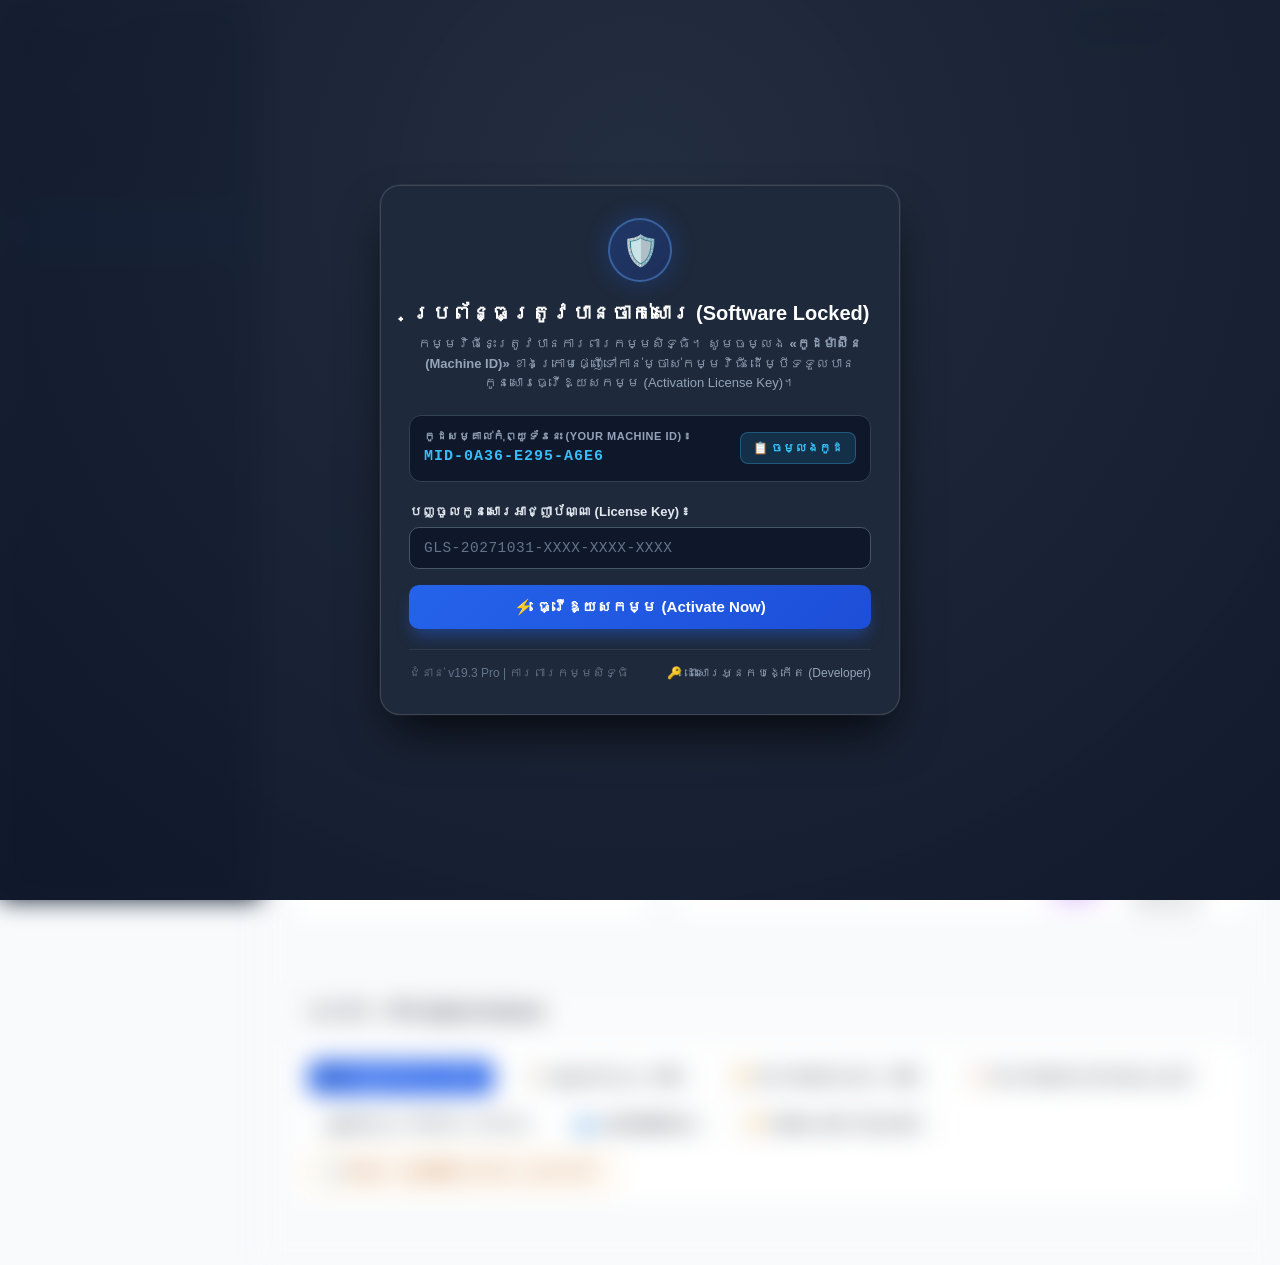
==== commit 47a0e5b6: "Add files via upload" ====
--- a/index.html
+++ b/index.html
@@ -4,7 +4,7 @@
   <meta charset="UTF-8">
   <meta name="viewport" content="width=device-width, initial-scale=1.0">
   <title>ប្រព័ន្ធគ្រប់គ្រងពិន្ទុសិស្ស និងព្រឹត្តិបត្រឌីជីថល (ថ្នាក់ទី១២A)</title>
-  <link rel="stylesheet" href="css/styles.css?v=20.39">
+  <link rel="stylesheet" href="css/styles.css?v=20.51">
   <link rel="icon" type="image/x-icon" href="app-icon.ico">
   <link rel="apple-touch-icon" href="app-icon.png">
 </head>
@@ -544,6 +544,10 @@
                 </div>
               </div>
               <div style="display: flex; gap: 8px; flex-wrap: wrap; align-items: center;">
+                <button class="btn btn-purple" id="btn-open-grace-marks" style="background: #7c3aed; border-color: #6d28d9; color: #fff; font-weight: 700; box-shadow: 0 1px 2px rgba(124,58,237,0.25);" title="សារ៉េពិន្ទុអនុគ្រោះដើម្បីជួយស្រោចស្រង់សិស្សដែលធ្លាក់មធ្យមភាគ">
+                  <svg fill="none" stroke="currentColor" viewBox="0 0 24 24" style="width: 15px; height: 15px;"><path stroke-linecap="round" stroke-linejoin="round" stroke-width="2" d="M13 10V3L4 14h7v7l9-11h-7z"></path></svg>
+                  <span>🪄 សារ៉េពិន្ទុអនុគ្រោះ</span>
+                </button>
                 <button class="btn btn-primary" id="btn-open-quick-score" style="background: #2563eb; border-color: #2563eb; color: #fff; font-weight: 700; box-shadow: 0 1px 2px rgba(37,99,235,0.2);" title="បើកផ្ទាំងបញ្ចូលពិន្ទុរហ័សតាមមុខវិជ្ជា">
                   <svg fill="none" stroke="currentColor" viewBox="0 0 24 24"><path stroke-linecap="round" stroke-linejoin="round" stroke-width="2" d="M13 10V3L4 14h7v7l9-11h-7z"></path></svg>
                   <span>⚡ បញ្ចូលពិន្ទុរហ័ស</span>
@@ -862,6 +866,10 @@
             <div class="card-header" style="flex-wrap: wrap; gap: 12px; align-items: center; justify-content: space-between; padding: 14px 20px;">
               <h3 class="card-title" style="margin: 0; font-size: 16px;">🏆 តារាងចំណាត់ថ្នាក់សិស្សប្រចាំខែ</h3>
               <div style="display: flex; gap: 8px; flex-wrap: wrap; align-items: center;">
+                <button class="btn btn-purple" id="btn-ranking-open-grace-marks" style="background: #7c3aed; border-color: #6d28d9; color: #fff; font-weight: 700; box-shadow: 0 1px 2px rgba(124,58,237,0.25);" title="សារ៉េពិន្ទុអនុគ្រោះដើម្បីជួយស្រោចស្រង់សិស្សដែលធ្លាក់មធ្យមភាគ">
+                  <svg fill="none" stroke="currentColor" viewBox="0 0 24 24" style="width: 15px; height: 15px;"><path stroke-linecap="round" stroke-linejoin="round" stroke-width="2" d="M13 10V3L4 14h7v7l9-11h-7z"></path></svg>
+                  <span>🪄 សារ៉េពិន្ទុអនុគ្រោះ</span>
+                </button>
                 <button class="btn btn-warning" id="btn-date-monthly-ranking" style="background: #f59e0b; border-color: #d97706; color: #fff; font-weight: 600;" title="កំណត់កាលបរិច្ឆេទចន្ទគតិ និងសុរិយគតិសម្រាប់ខែនេះ">
                   <svg fill="none" stroke="currentColor" viewBox="0 0 24 24" style="width: 15px; height: 15px;"><path stroke-linecap="round" stroke-linejoin="round" stroke-width="2" d="M8 7V3m8 4V3m-9 8h10M5 21h14a2 2 0 002-2V7a2 2 0 00-2-2H5a2 2 0 00-2 2v12a2 2 0 002 2z"></path></svg>
                   <span>📅 កាលបរិច្ឆេទ</span>
@@ -2182,6 +2190,204 @@
     </div>
   </div>
 
+  <!-- ==========================================
+       MODAL: SMART GRACE MARKS / SCORE ADJUSTMENT (សារ៉េពិន្ទុអនុគ្រោះសិស្សធ្លាក់)
+       ========================================== -->
+  <div class="modal-overlay" id="modal-grace-marks" style="display: none; z-index: 1050;">
+    <div class="modal-box" style="max-width: 960px; width: 95vw; max-height: 94vh; display: flex; flex-direction: column; border-radius: 12px; box-shadow: 0 20px 40px rgba(0,0,0,0.3); overflow: hidden;">
+      
+      <!-- Modal Header -->
+      <div class="modal-header" style="background: linear-gradient(135deg, #7c3aed, #4f46e5); color: #fff; padding: 14px 20px;">
+        <div style="display: flex; align-items: center; gap: 10px;">
+          <span style="font-size: 24px;">🪄</span>
+          <div>
+            <h3 class="modal-title" style="color: #fff; margin: 0; font-size: 16.5px; font-weight: 700;">ប្រព័ន្ធសារ៉េពិន្ទុអនុគ្រោះ និងដំឡើងមធ្យមភាគសិស្ស (Smart Grace Marks & Score Boost)</h3>
+            <div style="font-size: 12px; opacity: 0.9; margin-top: 2px;">ស្រោចស្រង់សិស្សធ្លាក់ឱ្យជាប់ ឬដំឡើងមធ្យមភាគសិស្សទាំងអស់ក្នុងថ្នាក់ (ធានារក្សាចំណាត់ថ្នាក់ដើម ១០០%)</div>
+          </div>
+        </div>
+        <button class="modal-close" id="modal-grace-marks-close" style="color: #fff; font-size: 24px; background: transparent; border: none; cursor: pointer;">&times;</button>
+      </div>
+
+      <!-- Modal Body -->
+      <div class="modal-body" style="padding: 16px 20px; overflow-y: auto; flex: 1; background: #f8fafc;">
+        
+        <!-- Top Stats Row (Current Status) -->
+        <div style="display: grid; grid-template-columns: repeat(auto-fit, minmax(200px, 1fr)); gap: 12px; margin-bottom: 16px;">
+          <div style="background: #fff; border: 1px solid #cbd5e1; border-radius: 8px; padding: 10px 14px; display: flex; align-items: center; justify-content: space-between;">
+            <div>
+              <div style="font-size: 11.5px; color: #64748b; font-weight: 600;">ខែដែលកំពុងសារ៉េពិន្ទុ</div>
+              <div style="display: flex; align-items: center; gap: 6px; margin-top: 2px;">
+                <select id="gm-month-selector" class="form-control" style="font-size: 13.5px; font-weight: 700; color: #1e40af; background: #eff6ff; padding: 2px 6px; height: 30px; border-radius: 6px; border-color: #93c5fd;"></select>
+              </div>
+            </div>
+            <span style="font-size: 22px;">📅</span>
+          </div>
+
+          <div style="background: #fff; border: 1px solid #cbd5e1; border-radius: 8px; padding: 10px 14px; display: flex; align-items: center; justify-content: space-between;">
+            <div>
+              <div style="font-size: 11.5px; color: #64748b; font-weight: 600;">សិស្សសរុប / សិស្សជាប់</div>
+              <div id="gm-pass-count-display" style="font-size: 14.5px; font-weight: 700; color: #16a34a; margin-top: 2px;">... នាក់</div>
+            </div>
+            <span style="font-size: 22px;">✅</span>
+          </div>
+
+          <div style="background: #fef2f2; border: 1px solid #fecaca; border-radius: 8px; padding: 10px 14px; display: flex; align-items: center; justify-content: space-between;">
+            <div>
+              <div style="font-size: 11.5px; color: #991b1b; font-weight: 600;">សិស្សធ្លាក់មធ្យមភាគបច្ចុប្បន្ន</div>
+              <div id="gm-fail-count-display" style="font-size: 16px; font-weight: 800; color: #dc2626; margin-top: 2px;">... នាក់</div>
+            </div>
+            <span style="font-size: 22px;">⚠️</span>
+          </div>
+
+          <div style="background: #fff; border: 1px solid #cbd5e1; border-radius: 8px; padding: 10px 14px; display: flex; align-items: center; justify-content: space-between;">
+            <div>
+              <div style="font-size: 11.5px; color: #64748b; font-weight: 600;">ពិន្ទុមធ្យមភាគកំណត់ជាប់</div>
+              <div id="gm-pass-score-display" style="font-size: 14.5px; font-weight: 700; color: #2563eb; margin-top: 2px;">≥ 25.00</div>
+            </div>
+            <span style="font-size: 22px;">🎯</span>
+          </div>
+        </div>
+
+        <!-- Settings Config Card -->
+        <div style="background: #fff; border: 1px solid #cbd5e1; border-radius: 10px; padding: 16px; margin-bottom: 16px; box-shadow: 0 1px 3px rgba(0,0,0,0.03);">
+          <h4 style="margin: 0 0 12px 0; font-size: 13.5px; font-weight: 700; color: #334155; display: flex; align-items: center; gap: 6px;">
+            <span>⚙️ ការកំណត់គោលដៅ និងរូបមន្តបន្ថែមពិន្ទុ</span>
+          </h4>
+
+          <div style="display: grid; grid-template-columns: repeat(auto-fit, minmax(280px, 1fr)); gap: 16px;">
+            <!-- Goal Mode Selection -->
+            <div>
+              <label style="font-size: 13px; font-weight: 700; color: #1e293b; display: block; margin-bottom: 6px;">
+                ១. គោលដៅសារ៉េពិន្ទុដែលចង់បាន ៖
+              </label>
+              <div style="display: flex; flex-direction: column; gap: 10px;">
+                <label style="display: flex; align-items: center; gap: 8px; font-size: 13px; cursor: pointer;">
+                  <input type="radio" name="gm-mode" value="target_count" checked id="gm-mode-target-count">
+                  <span>កំណត់ចំនួនអ្នកធ្លាក់សរុបឱ្យនៅសល់ត្រឹម ៖</span>
+                  <input type="number" id="gm-target-fail-count" min="0" max="100" value="9" style="width: 70px; padding: 3px 8px; font-weight: 700; text-align: center; border-radius: 6px; border: 1px solid #94a3b8; font-size: 13.5px;">
+                  <span>នាក់</span>
+                </label>
+                <div id="gm-rescue-hint" style="font-size: 12px; color: #7c3aed; font-weight: 600; margin-left: 22px;">
+                  👉 ត្រូវជួយស្រោចស្រង់សិស្សចំនួន <span id="gm-rescue-count-badge" style="background: #ede9fe; padding: 2px 8px; border-radius: 10px; font-weight: 700;">6 នាក់</span> ដែលកៀកជាប់បំផុត
+                </div>
+
+                <label style="display: flex; align-items: center; gap: 8px; font-size: 13px; cursor: pointer; margin-top: 2px;">
+                  <input type="radio" name="gm-mode" value="max_deficit" id="gm-mode-max-deficit">
+                  <span>ជួយសិស្សណាដែលខ្វះមធ្យមភាគមិនលើសពី ៖</span>
+                  <input type="number" id="gm-max-deficit-val" min="0.1" max="10" step="0.1" value="1.0" style="width: 70px; padding: 3px 8px; font-weight: 700; text-align: center; border-radius: 6px; border: 1px solid #94a3b8; font-size: 13.5px;">
+                  <span>ពិន្ទុ</span>
+                </label>
+
+                <label style="display: flex; align-items: center; gap: 8px; font-size: 13px; cursor: pointer; margin-top: 4px; padding: 6px 10px; background: #f0fdf4; border: 1px solid #bbf7d0; border-radius: 6px;">
+                  <input type="radio" name="gm-mode" value="all_students_boost" id="gm-mode-all-boost">
+                  <span style="font-weight: 700; color: #166534;">🌟 ដំឡើងមធ្យមភាគសិស្សទាំងអស់ក្នុងថ្នាក់ ៖</span>
+                  <span style="font-weight: 700; color: #15803d;">+</span>
+                  <input type="number" id="gm-all-boost-val" min="0.1" max="10" step="0.1" value="1.0" style="width: 65px; padding: 3px 6px; font-weight: 700; text-align: center; border-radius: 6px; border: 1.5px solid #16a34a; font-size: 13.5px; color: #15803d; background: #fff;">
+                  <span style="font-size: 12px; color: #166534;">មធ្យមភាគ</span>
+                </label>
+                <div id="gm-all-boost-hint" style="font-size: 11.5px; color: #15803d; font-weight: 600; margin-left: 22px; display: none;">
+                  👉 សិស្សគ្រប់រូបក្នុងថ្នាក់នឹងកើនមធ្យមភាគឡើងស្មើៗគ្នា ដោយ<strong>រក្សាចំណាត់ថ្នាក់ដើម ១០០%</strong>។
+                </div>
+              </div>
+            </div>
+
+            <!-- Subject Boosting Rules -->
+            <div>
+              <label style="font-size: 13px; font-weight: 700; color: #1e293b; display: block; margin-bottom: 6px;">
+                ២. វិធីសាស្ត្របន្ថែមពិន្ទុលើមុខវិជ្ជា ៖
+              </label>
+              <div style="display: flex; flex-direction: column; gap: 10px;">
+                <div>
+                  <label style="font-size: 12.5px; color: #475569; display: block; margin-bottom: 3px;">អាទិភាពមុខវិជ្ជា៖</label>
+                  <select id="gm-subject-strategy" class="form-control" style="font-size: 13px; padding: 4px 8px; height: 35px; border-radius: 6px;">
+                    <option value="fail_lowest_first" selected>ថែមលើមុខវិជ្ជាដែលធ្លាក់ខ្លាំងជាងគេ (Low Score First)</option>
+                    <option value="highest_coef">ថែមលើមុខវិជ្ជាដែលមានមេគុណខ្ពស់ជាងគេ (High Coef First)</option>
+                  </select>
+                </div>
+
+                <div>
+                  <label style="font-size: 12.5px; color: #475569; display: block; margin-bottom: 3px;">កម្រិតពិន្ទុបន្ថែមអតិបរមាក្នុងមួយមុខវិជ្ជា៖</label>
+                  <select id="gm-max-per-subject" class="form-control" style="font-size: 13px; padding: 4px 8px; height: 35px; border-radius: 6px;">
+                    <option value="5">មិនឱ្យលើសពី ៥ ពិន្ទុក្នុងមួយមុខ</option>
+                    <option value="10" selected>មិនឱ្យលើសពី ១០ ពិន្ទុក្នុងមួយមុខ (ណែនាំ)</option>
+                    <option value="15">មិនឱ្យលើសពី ១៥ ពិន្ទុក្នុងមួយមុខ</option>
+                    <option value="999">គ្មានដែនកំណត់ (រហូតដល់ពេញ Max)</option>
+                  </select>
+                </div>
+              </div>
+            </div>
+          </div>
+
+          <!-- Calculate Preview Button -->
+          <div style="margin-top: 14px; padding-top: 12px; border-top: 1px dashed #e2e8f0; display: flex; justify-content: flex-end; gap: 8px;">
+            <button type="button" class="btn btn-primary" id="btn-gm-calculate-preview" style="background: #7c3aed; border-color: #6d28d9; font-weight: 700; padding: 6px 16px; display: inline-flex; align-items: center; gap: 6px;">
+              <span>👁️ គណនា និងពិនិត្យលទ្ធផលជាមុន (Calculate Preview)</span>
+            </button>
+          </div>
+        </div>
+
+        <!-- Preview Results Container -->
+        <div id="gm-preview-container" style="background: #fff; border: 1px solid #cbd5e1; border-radius: 10px; padding: 16px; box-shadow: 0 1px 3px rgba(0,0,0,0.03);">
+          <div style="background: #f0fdf4; border: 1px solid #bbf7d0; border-radius: 8px; padding: 9px 12px; margin-bottom: 12px; display: flex; align-items: center; gap: 8px; font-size: 12px; color: #166534;">
+            <span style="font-size: 16px;">🛡️</span>
+            <div><strong>ការធានារក្សាចំណាត់ថ្នាក់ដើម ១០០% (Strict Rank-Preservation)：</strong> ចំណាត់ថ្នាក់សិស្សទាំងអស់ត្រូវបានចាក់សោរក្សាដដែល មិនមានការប្រែប្រួល ឬរត់កាត់មុខសិស្សដទៃឡើយ។</div>
+          </div>
+
+          <div style="display: flex; align-items: center; justify-content: space-between; margin-bottom: 12px; flex-wrap: wrap; gap: 8px;">
+            <h4 style="margin: 0; font-size: 13.5px; font-weight: 700; color: #1e293b;">
+              📋 តារាងលទ្ធផលសាកល្បងមុននឹងអនុវត្ត (<span id="gm-preview-students-count">0</span> នាក់ នឹងត្រូវបានស្រោចស្រង់)
+            </h4>
+            <span id="gm-preview-status-pill" class="badge badge-secondary" style="font-size: 12px; padding: 4px 10px;">
+              មិនទាន់គណនា
+            </span>
+          </div>
+
+          <!-- Table preview -->
+          <div style="max-height: 280px; overflow-y: auto; border: 1px solid #e2e8f0; border-radius: 8px;">
+            <table class="table" style="width: 100%; border-collapse: collapse; font-size: 12.5px; margin: 0;">
+              <thead style="background: #f1f5f9; position: sticky; top: 0; z-index: 2;">
+                <tr>
+                  <th style="padding: 8px; text-align: center; width: 45px;">ល.រ</th>
+                  <th style="padding: 8px; text-align: left;">គោត្តនាម-នាម</th>
+                  <th style="padding: 8px; text-align: center; width: 50px;">ភេទ</th>
+                  <th style="padding: 8px; text-align: center; width: 120px;">ចំណាត់ថ្នាក់</th>
+                  <th style="padding: 8px; text-align: center; width: 95px;">មធ្យមភាគដើម</th>
+                  <th style="padding: 8px; text-align: center; width: 95px;">មធ្យមភាគថ្មី</th>
+                  <th style="padding: 8px; text-align: left;">មុខវិជ្ជា និងពិន្ទុដែលត្រូវបានបន្ថែម (+ពិន្ទុ)</th>
+                  <th style="padding: 8px; text-align: center; width: 80px;">លទ្ធផល</th>
+                </tr>
+              </thead>
+              <tbody id="gm-preview-table-body">
+                <tr>
+                  <td colspan="8" style="text-align: center; padding: 30px; color: #94a3b8;">
+                    សូមចុចប៊ូតុង <strong>«គណនា និងពិនិត្យលទ្ធផលជាមុន»</strong> ដើម្បីមើលសិស្សដែលនឹងត្រូវស្រោចស្រង់
+                  </td>
+                </tr>
+              </tbody>
+            </table>
+          </div>
+        </div>
+
+      </div>
+
+      <!-- Footer Buttons -->
+      <div class="modal-footer" style="padding: 12px 20px; background: #fff; border-top: 1px solid #e2e8f0; display: flex; justify-content: space-between; align-items: center;">
+        <button type="button" class="btn btn-outline-danger" id="btn-gm-undo" style="font-weight: 600; display: inline-flex; align-items: center; gap: 6px;">
+          <span>↩️ ស្តារពិន្ទុដើមវិញ (Undo / Revert)</span>
+        </button>
+
+        <div style="display: flex; gap: 10px;">
+          <button type="button" class="btn btn-secondary" id="modal-grace-marks-cancel-btn">បោះបង់</button>
+          <button type="button" class="btn btn-success" id="btn-gm-apply" style="background: #16a34a; border-color: #16a34a; font-weight: 700; padding: 7px 18px; display: inline-flex; align-items: center; gap: 6px;">
+            <svg fill="none" stroke="currentColor" viewBox="0 0 24 24" style="width: 15px; height: 15px;"><path stroke-linecap="round" stroke-linejoin="round" stroke-width="2" d="M5 13l4 4L19 7"></path></svg>
+            <span>💾 អនុវត្ត និងរក្សាទុកពិន្ទុថ្មី</span>
+          </button>
+        </div>
+      </div>
+
+    </div>
+  </div>
+
   <!-- Modal: Add / Edit Class -->
   <div class="modal-overlay" id="modal-class-form" style="display: none;">
     <div class="modal-box" style="max-width: 580px; width: 95vw; display: flex; flex-direction: column;">
@@ -3460,12 +3666,12 @@
 
   <!-- Scripts -->
   <script src="js/xlsx.full.min.js"></script>
-  <script src="js/data.js?v=19.3"></script>
-  <script src="js/calculations.js?v=20.25"></script>
-  <script src="js/storage.js?v=20.0"></script>
-  <script src="js/license.js?v=19.6"></script>
-  <script src="js/updater.js?v=19.6"></script>
-  <script src="js/gsheet.js?v=20.39"></script>
-  <script src="js/app.js?v=20.39"></script>
+  <script src="js/data.js?v=20.51"></script>
+  <script src="js/calculations.js?v=20.51"></script>
+  <script src="js/storage.js?v=20.51"></script>
+  <script src="js/license.js?v=20.51"></script>
+  <script src="js/updater.js?v=20.51"></script>
+  <script src="js/gsheet.js?v=20.51"></script>
+  <script src="js/app.js?v=20.51"></script>
 </body>
 </html>
--- a/css/styles.css
+++ b/css/styles.css
@@ -0,0 +1,9577 @@
+@import url('https://fonts.googleapis.com/css2?family=Kantumruy+Pro:ital,wght@0,300;0,400;0,500;0,600;0,700;1,400&family=Moul&family=Battambang:wght@400;700&display=swap');
+
+@font-face {
+  font-family: 'Tacteing';
+  src: url('fonts/TACTENG.TTF') format('truetype'),
+       local('Tacteing'), local('TacteingA'), local('Khmer OS Tacteing');
+  font-weight: normal;
+  font-style: normal;
+  font-display: swap;
+}
+
+@font-face {
+  font-family: 'Tacteng';
+  src: url('fonts/TACTENG.TTF') format('truetype'),
+       local('Tacteing'), local('TacteingA'), local('Khmer OS Tacteing');
+  font-weight: normal;
+  font-style: normal;
+  font-display: swap;
+}
+
+:root {
+  --primary: #1e40af;
+  --primary-hover: #1d4ed8;
+  --primary-light: #eff6ff;
+  --secondary: #0f766e;
+  --accent: #d97706;
+  --danger: #dc2626;
+  --success: #16a34a;
+  --warning: #ca8a04;
+  --dark: #0f172a;
+  --text-main: #1e293b;
+  --text-muted: #64748b;
+  --bg-page: #f8fafc;
+  --bg-card: #ffffff;
+  --border: #e2e8f0;
+  --border-focus: #3b82f6;
+  --shadow-sm: 0 1px 2px 0 rgb(0 0 0 / 0.05);
+  --shadow-md: 0 4px 6px -1px rgb(0 0 0 / 0.1), 0 2px 4px -2px rgb(0 0 0 / 0.1);
+  --shadow-lg: 0 10px 15px -3px rgb(0 0 0 / 0.1), 0 4px 6px -4px rgb(0 0 0 / 0.1);
+  --radius-sm: 6px;
+  --radius-md: 10px;
+  --radius-lg: 16px;
+  --font-khmer: 'Kantumruy Pro', 'Khmer OS Siemreap', 'Segoe UI', Tahoma, sans-serif;
+  --font-moul: 'Moul', 'Khmer OS Muol Light', serif;
+}
+
+* {
+  box-sizing: border-box;
+  margin: 0;
+  padding: 0;
+}
+
+@media screen {
+  html, body {
+    overflow-x: hidden;
+    max-width: 100vw;
+  }
+}
+
+body {
+  font-family: var(--font-khmer);
+  background-color: var(--bg-page);
+  color: var(--text-main);
+  line-height: 1.5;
+  -webkit-font-smoothing: antialiased;
+}
+
+/* App Shell Layout */
+.app-container {
+  display: flex;
+  min-height: 100vh;
+}
+
+/* Sidebar */
+.sidebar {
+  width: 260px;
+  background: linear-gradient(180deg, #0f172a 0%, #1e293b 100%);
+  color: #f1f5f9;
+  display: flex;
+  flex-direction: column;
+  position: sticky;
+  top: 0;
+  height: 100vh;
+  box-shadow: 2px 0 10px rgba(0,0,0,0.1);
+  z-index: 100;
+  user-select: none;
+}
+
+.sidebar-header {
+  padding: 24px 20px;
+  border-bottom: 1px solid rgba(255, 255, 255, 0.1);
+}
+
+.brand-badge {
+  display: inline-block;
+  background: rgba(59, 130, 246, 0.2);
+  color: #93c5fd;
+  font-size: 11px;
+  font-weight: 600;
+  padding: 3px 8px;
+  border-radius: 20px;
+  margin-bottom: 8px;
+  letter-spacing: 0.5px;
+}
+
+.brand-title {
+  font-size: 17px;
+  font-weight: 700;
+  color: #ffffff;
+  display: flex;
+  align-items: center;
+  gap: 10px;
+}
+
+.brand-subtitle {
+  font-size: 12px;
+  color: #94a3b8;
+  margin-top: 4px;
+}
+
+.sidebar-nav {
+  flex: 1;
+  padding: 16px 12px;
+  overflow-y: auto;
+}
+
+.nav-section-label {
+  font-size: 11px;
+  font-weight: 600;
+  color: #64748b;
+  text-transform: uppercase;
+  letter-spacing: 0.5px;
+  padding: 8px 12px 4px;
+  margin-top: 10px;
+}
+
+.nav-item {
+  display: flex;
+  align-items: center;
+  gap: 12px;
+  padding: 10px 14px;
+  color: #cbd5e1;
+  text-decoration: none;
+  border-radius: var(--radius-sm);
+  font-size: 14px;
+  font-weight: 500;
+  transition: all 0.2s ease;
+  cursor: pointer;
+  margin-bottom: 4px;
+}
+
+.nav-item:hover {
+  background: rgba(255, 255, 255, 0.08);
+  color: #ffffff;
+}
+
+.nav-item.active {
+  background: #2563eb;
+  color: #ffffff;
+  font-weight: 600;
+  box-shadow: 0 4px 12px rgba(37, 99, 235, 0.3);
+}
+
+.nav-item svg {
+  width: 18px;
+  height: 18px;
+  flex-shrink: 0;
+}
+
+.sidebar-footer {
+  padding: 16px 20px;
+  border-top: 1px solid rgba(255, 255, 255, 0.1);
+  font-size: 12px;
+  color: #94a3b8;
+}
+
+/* Main Content Area */
+.main-wrapper {
+  flex: 1;
+  display: flex;
+  flex-direction: column;
+  min-width: 0;
+  overflow-x: hidden;
+  background-color: var(--bg-page);
+}
+
+@media screen {
+  .main-wrapper {
+    max-width: calc(100vw - 260px);
+  }
+}
+
+/* Top Navbar */
+.topbar {
+  background: #ffffff;
+  border-bottom: 1px solid var(--border);
+  padding: 8px 16px;
+  display: flex;
+  justify-content: space-between;
+  align-items: center;
+  position: sticky;
+  top: 0;
+  z-index: 90;
+  box-shadow: 0 1px 3px rgba(0, 0, 0, 0.03);
+  gap: 10px;
+}
+
+.topbar-left {
+  display: flex;
+  align-items: center;
+  gap: 10px;
+  flex-shrink: 0;
+}
+
+.topbar-brand-wrap {
+  display: flex;
+  align-items: center;
+  gap: 6px;
+  flex-shrink: 0;
+}
+
+.topbar-brand-icon {
+  font-size: 16px;
+  line-height: 1;
+}
+
+.topbar-title {
+  font-family: var(--font-moul), 'Khmer OS Muol Light', serif;
+  font-size: 13px;
+  font-weight: normal;
+  color: #1e3a8a;
+  white-space: nowrap;
+  letter-spacing: 0.2px;
+  margin: 0;
+  line-height: 1.4;
+}
+
+.topbar-class-pill {
+  display: inline-flex;
+  align-items: center;
+  background: #f1f5f9;
+  border: 1px solid #cbd5e1;
+  border-radius: 20px;
+  padding: 2px 8px;
+  gap: 5px;
+  font-size: 11.5px;
+  font-weight: 600;
+  color: #1e293b;
+  flex-shrink: 0;
+}
+
+.topbar-class-pill .pill-label {
+  font-size: 10.5px;
+  font-weight: 700;
+  color: #2563eb;
+  background: #eff6ff;
+  padding: 1px 5px;
+  border-radius: 10px;
+}
+
+.topbar-class-pill select, .topbar-class-select {
+  border: none;
+  background: transparent;
+  font-family: var(--font-khmer);
+  font-size: 12px;
+  font-weight: 700;
+  color: #1e3a8a;
+  outline: none;
+  cursor: pointer;
+  padding: 0 2px;
+}
+
+.topbar-class-pill .pill-divider {
+  color: #94a3b8;
+  font-size: 9px;
+}
+
+.topbar-class-pill .pill-year {
+  color: #64748b;
+  font-size: 11px;
+  font-weight: 500;
+  white-space: nowrap;
+}
+
+.class-pill {
+  background: #e0f2fe;
+  color: #0369a1;
+  font-size: 13px;
+  font-weight: 600;
+  padding: 4px 12px;
+  border-radius: 20px;
+  display: inline-flex;
+  align-items: center;
+  gap: 6px;
+}
+
+.topbar-right {
+  display: flex;
+  align-items: center;
+  gap: 8px;
+  flex-shrink: 0;
+  flex-wrap: nowrap;
+}
+
+.btn-save-primary {
+  background: linear-gradient(135deg, #16a34a, #15803d) !important;
+  border: 1px solid #15803d !important;
+  color: #ffffff !important;
+  font-weight: 700 !important;
+  box-shadow: 0 2px 4px rgba(22, 163, 74, 0.25) !important;
+  padding: 6px 14px !important;
+  height: 32px !important;
+  border-radius: 6px !important;
+  font-size: 12.5px !important;
+  display: inline-flex;
+  align-items: center;
+  gap: 6px;
+  cursor: pointer;
+}
+
+.btn-save-primary:hover {
+  background: linear-gradient(135deg, #15803d, #166534) !important;
+  box-shadow: 0 3px 6px rgba(22, 163, 74, 0.35) !important;
+  transform: translateY(-1px);
+}
+
+.btn-save-primary svg {
+  width: 15px;
+  height: 15px;
+}
+
+/* Buttons */
+.btn {
+  display: inline-flex;
+  align-items: center;
+  gap: 8px;
+  padding: 8px 16px;
+  border-radius: var(--radius-sm);
+  font-family: var(--font-khmer);
+  font-size: 13px;
+  font-weight: 600;
+  cursor: pointer;
+  border: 1px solid transparent;
+  transition: all 0.2s ease;
+  text-decoration: none;
+}
+
+.btn svg {
+  width: 16px;
+  height: 16px;
+}
+
+.btn-primary {
+  background: var(--primary);
+  color: #ffffff;
+}
+
+.btn-primary:hover {
+  background: var(--primary-hover);
+}
+
+.btn-secondary {
+  background: #ffffff;
+  color: var(--text-main);
+  border-color: var(--border);
+}
+
+.btn-secondary:hover {
+  background: #f1f5f9;
+}
+
+.btn-success {
+  background: var(--success);
+  color: #ffffff;
+}
+
+.btn-success:hover {
+  background: #15803d;
+}
+
+.btn-danger {
+  background: var(--danger);
+  color: #ffffff;
+}
+
+.btn-danger:hover {
+  background: #b91c1c;
+}
+
+.btn-sm {
+  padding: 4px 10px;
+  font-size: 12px;
+}
+
+/* Page Views */
+.content-body {
+  padding: 28px;
+  flex: 1;
+}
+
+.tab-pane {
+  display: none;
+}
+
+.tab-pane.active {
+  display: block;
+  animation: fadeIn 0.2s ease-in-out;
+}
+
+@keyframes fadeIn {
+  from { opacity: 0; transform: translateY(4px); }
+  to { opacity: 1; transform: translateY(0); }
+}
+
+/* Stat Cards */
+.stats-grid {
+  display: grid;
+  grid-template-columns: repeat(auto-fit, minmax(220px, 1fr));
+  gap: 20px;
+  margin-bottom: 28px;
+}
+
+.stat-card {
+  background: var(--bg-card);
+  padding: 20px;
+  border-radius: var(--radius-md);
+  border: 1px solid var(--border);
+  box-shadow: var(--shadow-sm);
+  display: flex;
+  align-items: center;
+  justify-content: space-between;
+}
+
+.stat-info h4 {
+  font-size: 13px;
+  color: var(--text-muted);
+  font-weight: 500;
+  margin-bottom: 6px;
+}
+
+.stat-info .stat-value {
+  font-size: 26px;
+  font-weight: 700;
+  color: var(--dark);
+}
+
+.stat-info .stat-sub {
+  font-size: 12px;
+  color: var(--text-muted);
+  margin-top: 4px;
+}
+
+.stat-icon {
+  width: 48px;
+  height: 48px;
+  border-radius: var(--radius-md);
+  display: flex;
+  align-items: center;
+  justify-content: center;
+}
+
+.stat-icon svg {
+  width: 24px;
+  height: 24px;
+}
+
+.icon-blue { background: #dbeafe; color: #1d4ed8; }
+.icon-green { background: #dcfce7; color: #15803d; }
+.icon-purple { background: #f3e8ff; color: #7e22ce; }
+.icon-amber { background: #fef3c7; color: #b45309; }
+
+/* Cards & Panels */
+.card {
+  background: var(--bg-card);
+  border-radius: var(--radius-md);
+  border: 1px solid var(--border);
+  box-shadow: var(--shadow-sm);
+  margin-bottom: 28px;
+  overflow: hidden;
+}
+
+.card-header {
+  padding: 16px 20px;
+  border-bottom: 1px solid var(--border);
+  display: flex;
+  justify-content: space-between;
+  align-items: center;
+  background: #fafbfc;
+}
+
+.card-title {
+  font-size: 16px;
+  font-weight: 700;
+  color: var(--dark);
+  display: flex;
+  align-items: center;
+  gap: 10px;
+}
+
+.card-body {
+  padding: 20px;
+}
+
+/* Filters & Toolbars */
+.toolbar {
+  display: flex;
+  justify-content: space-between;
+  align-items: center;
+  flex-wrap: wrap;
+  gap: 12px;
+  margin-bottom: 16px;
+}
+
+.search-box {
+  position: relative;
+  min-width: 260px;
+}
+
+.search-box input {
+  width: 100%;
+  padding: 8px 12px 8px 36px;
+  border-radius: var(--radius-sm);
+  border: 1px solid var(--border);
+  font-family: var(--font-khmer);
+  font-size: 13px;
+  outline: none;
+}
+
+.search-box input:focus {
+  border-color: var(--border-focus);
+  box-shadow: 0 0 0 3px rgba(59, 130, 246, 0.15);
+}
+
+.search-box svg {
+  position: absolute;
+  left: 10px;
+  top: 50%;
+  transform: translateY(-50%);
+  width: 16px;
+  height: 16px;
+  color: var(--text-muted);
+}
+
+/* Tables */
+.table-responsive {
+  width: 100%;
+  overflow-x: auto;
+}
+
+table.data-table {
+  width: 100%;
+  border-collapse: collapse;
+  text-align: left;
+  font-size: 14px;
+}
+
+table.data-table th {
+  background: #f1f5f9;
+  color: #334155;
+  font-weight: 700;
+  font-size: 14px;
+  padding: 10px 12px;
+  border-bottom: 2px solid var(--border);
+  white-space: nowrap;
+}
+
+table.data-table td {
+  padding: 10px 12px;
+  border-bottom: 1px solid var(--border);
+  color: var(--text-main);
+  vertical-align: middle;
+  font-size: 14px;
+}
+
+table.data-table tr:hover {
+  background: #f8fafc;
+}
+
+.text-center { text-align: center; }
+.text-right { text-align: right; }
+.font-bold { font-weight: 700; }
+
+/* Grade Badges */
+.badge {
+  display: inline-block;
+  padding: 3px 8px;
+  border-radius: 4px;
+  font-size: 13px;
+  font-weight: 600;
+  text-align: center;
+}
+
+.badge-purple { background: #f3e8ff; color: #7e22ce; }
+.badge-blue { background: #dbeafe; color: #1e40af; }
+.badge-maroon { background: #ffe4e6; color: #881337; }
+.badge-teal { background: #ccfbf1; color: #0f766e; }
+.badge-green { background: #dcfce7; color: #166534; }
+.badge-yellow { background: #fef3c7; color: #92400e; }
+.badge-red { background: #fee2e2; color: #dc2626; }
+.badge-gray { background: #f1f5f9; color: #475569; }
+
+/* Input fields inside table for Score Entry */
+.score-input {
+  width: 50px;
+  padding: 3px 2px;
+  border: 1px solid #cbd5e1;
+  border-radius: 4px;
+  text-align: center;
+  font-family: var(--font-khmer);
+  font-size: 13.5px;
+  font-weight: 600;
+}
+
+/* Hide spin buttons to maximize space inside input */
+.score-input::-webkit-outer-spin-button,
+.score-input::-webkit-inner-spin-button {
+  -webkit-appearance: none;
+  margin: 0;
+}
+.score-input[type=number] {
+  -moz-appearance: textfield;
+}
+
+.score-input:focus {
+  border-color: #2563eb;
+  background-color: #eff6ff;
+  outline: none;
+}
+
+.score-input.invalid {
+  border-color: #dc2626;
+  background: #fef2f2;
+}
+
+/* =========================================================
+   SCORES TABLE FREEZE PANES (Sticky Headers & Frozen Columns)
+   ========================================================= */
+.scores-table-wrapper {
+  max-height: calc(100vh - 230px);
+  min-height: 420px;
+  overflow: auto;
+  border: 1px solid #cbd5e1;
+  border-radius: 6px;
+  box-shadow: 0 2px 4px rgba(0, 0, 0, 0.04);
+  position: relative;
+  background: #ffffff;
+  scroll-padding-top: 48px;
+  scroll-padding-left: 205px;
+}
+
+.scores-data-table {
+  border-collapse: separate !important;
+  border-spacing: 0;
+  width: max-content;
+  min-width: 100%;
+}
+
+.scores-data-table th,
+.scores-data-table td {
+  border-right: 1px solid #cbd5e1;
+  border-bottom: 1px solid #cbd5e1;
+  padding: 5px 3px;
+  white-space: nowrap;
+}
+
+/* 1. Sticky Header Row (thead) */
+.scores-data-table thead th {
+  position: sticky;
+  top: 0;
+  z-index: 10;
+  background-color: #f1f5f9;
+  border-bottom: 2px solid #94a3b8 !important;
+  box-shadow: 0 2px 4px rgba(0, 0, 0, 0.06);
+}
+
+/* 2. Sticky Left Columns (Screen) */
+.scores-data-table .score-sticky-col-1 {
+  position: sticky;
+  left: 0;
+  width: 36px;
+  min-width: 36px;
+  max-width: 36px;
+  text-align: center;
+  z-index: 12;
+  background-color: #ffffff;
+  border-left: 1px solid #cbd5e1;
+  font-size: 13px;
+  padding-left: 2px !important;
+  padding-right: 2px !important;
+}
+
+.scores-data-table .score-sticky-col-2 {
+  position: sticky;
+  left: 36px;
+  width: 130px;
+  min-width: 130px;
+  max-width: 145px;
+  white-space: nowrap;
+  overflow: hidden;
+  text-overflow: ellipsis;
+  z-index: 12;
+  background-color: #ffffff;
+  font-size: 13px;
+  padding-left: 5px !important;
+  padding-right: 4px !important;
+}
+
+.scores-data-table .score-sticky-col-3 {
+  position: sticky;
+  left: 166px;
+  width: 36px;
+  min-width: 36px;
+  max-width: 36px;
+  text-align: center;
+  z-index: 12;
+  background-color: #ffffff;
+  border-right: 2px solid #94a3b8 !important;
+  box-shadow: 3px 0 6px rgba(0, 0, 0, 0.08);
+  font-size: 13px;
+  padding-left: 2px !important;
+  padding-right: 2px !important;
+}
+
+/* 3. Top-Left Corner Intersection (Highest Priority z-index) */
+.scores-data-table thead th.score-sticky-col-1,
+.scores-data-table thead th.score-sticky-col-2,
+.scores-data-table thead th.score-sticky-col-3 {
+  top: 0;
+  z-index: 25 !important;
+  background-color: #e2e8f0 !important;
+  color: #0f172a;
+}
+
+/* 4. Second row in thead (for Semester scores if 2-tier header) */
+.scores-data-table thead tr:nth-child(2) th {
+  top: 38px;
+  z-index: 10;
+  background-color: #f1f5f9;
+}
+
+/* 5. Row Hover Highlights */
+.scores-data-table tbody tr:hover td {
+  background-color: #f8fafc;
+}
+
+.scores-data-table tbody tr:hover td.score-sticky-col-1,
+.scores-data-table tbody tr:hover td.score-sticky-col-2,
+.scores-data-table tbody tr:hover td.score-sticky-col-3 {
+  background-color: #f1f5f9;
+}
+
+/* Modals */
+.modal-overlay {
+  display: none;
+  position: fixed;
+  top: 0;
+  left: 0;
+  right: 0;
+  bottom: 0;
+  background: rgba(15, 23, 42, 0.6);
+  backdrop-filter: blur(4px);
+  z-index: 1000;
+  align-items: center;
+  justify-content: center;
+  padding: 20px;
+}
+
+.modal-overlay.active {
+  display: flex;
+}
+
+.modal-box {
+  background: #ffffff;
+  border-radius: var(--radius-lg);
+  max-width: 650px;
+  width: 100%;
+  max-height: 90vh;
+  overflow-y: auto;
+  box-shadow: var(--shadow-lg);
+}
+
+.modal-header {
+  padding: 16px 24px;
+  border-bottom: 1px solid var(--border);
+  display: flex;
+  justify-content: space-between;
+  align-items: center;
+}
+
+.modal-title {
+  font-size: 17px;
+  font-weight: 700;
+}
+
+.modal-close {
+  background: none;
+  border: none;
+  font-size: 20px;
+  cursor: pointer;
+  color: var(--text-muted);
+}
+
+.modal-body {
+  padding: 24px;
+}
+
+.form-group {
+  margin-bottom: 16px;
+}
+
+.form-group label {
+  display: block;
+  font-size: 13px;
+  font-weight: 600;
+  color: #334155;
+  margin-bottom: 6px;
+}
+
+.form-control {
+  width: 100%;
+  padding: 8px 12px;
+  border: 1px solid var(--border);
+  border-radius: var(--radius-sm);
+  font-family: var(--font-khmer);
+  font-size: 13px;
+}
+
+.form-control:focus {
+  border-color: var(--border-focus);
+  outline: none;
+  box-shadow: 0 0 0 3px rgba(59, 130, 246, 0.15);
+}
+
+.form-row {
+  display: grid;
+  grid-template-columns: repeat(auto-fit, minmax(180px, 1fr));
+  gap: 16px;
+}
+
+.modal-footer {
+  padding: 16px 24px;
+  border-top: 1px solid var(--border);
+  display: flex;
+  justify-content: flex-end;
+  gap: 12px;
+  background: #fafbfc;
+}
+
+/* -------------------------------------------------------------
+ * PRINTABLE OFFICIAL MOEYS REPORT CARD (ព្រឹត្តិបត្រពិន្ទុ & លិខិតតាមដាន)
+ * ស្របតាមគំរូសន្លឹក 12A.xlsm (ព្រឹត្តិបត្រ, តាមដានSI, តាមដានSII, តាមដានប្រចាំខែ)
+ * ------------------------------------------------------------- */
+.rc-two-column-card {
+  display: flex;
+  flex-direction: row;
+  justify-content: space-between;
+  gap: 3%;
+  background: #ffffff;
+  width: 100%;
+  max-width: 1080px;
+  margin: 0 auto 30px auto;
+  padding: 14px 18px;
+  border: 1.5px solid #002060;
+  box-shadow: 0 4px 15px rgba(0, 0, 0, 0.08);
+  color: #000000;
+  font-family: 'Khmer OS', 'Khmer OS Siemreap', 'Siemreap', system-ui, sans-serif;
+  font-size: 12px;
+  box-sizing: border-box;
+  page-break-after: always;
+  break-after: page;
+}
+
+.rc-left-pane {
+  width: 48.5%;
+  display: flex;
+  flex-direction: column;
+  justify-content: flex-start;
+  box-sizing: border-box;
+}
+
+.rc-right-pane {
+  width: 48.5%;
+  display: flex;
+  flex-direction: column;
+  box-sizing: border-box;
+}
+
+/* Headers */
+.rc-left-header {
+  text-align: center;
+  margin-bottom: 4px;
+}
+.rc-left-header .rc-kingdom {
+  font-family: var(--font-moul), 'Khmer OS Muol Light', serif;
+  font-size: 15px;
+  color: #002060;
+  letter-spacing: 0.5px;
+  margin-bottom: 2px;
+}
+.rc-left-header .rc-motto {
+  font-family: var(--font-moul), 'Khmer OS Muol Light', serif;
+  font-size: 12px;
+  color: #b91c1c;
+  margin-bottom: 3px;
+}
+.rc-divider-dots {
+  font-family: 'Tacteing', 'Tacteng', 'TacteingA', serif;
+  font-size: 24px;
+  color: #002060;
+  line-height: 1;
+  letter-spacing: normal;
+  margin-bottom: 2px;
+  text-align: center;
+}
+.rc-doc-title {
+  font-family: var(--font-moul), 'Khmer OS Muol Light', serif;
+  font-size: 17px;
+  color: #002060;
+  text-align: center;
+  margin: 3px 0;
+}
+.rc-doc-meta {
+  text-align: center;
+  font-size: 12px;
+  font-weight: 700;
+  color: #334155;
+  margin-bottom: 6px;
+}
+
+/* Student Bio Grid */
+.rc-bio-grid {
+  border: 1px solid #000000;
+  padding: 6px 10px;
+  font-size: 12px;
+  line-height: 1.6;
+  background-color: #ffffff;
+  margin-bottom: 6px;
+}
+.rc-bio-row {
+  display: flex;
+  align-items: baseline;
+  margin-bottom: 2px;
+}
+.rc-bio-row:last-child {
+  margin-bottom: 0;
+}
+.rc-bio-label {
+  font-weight: 700;
+  min-width: 135px;
+  font-size: 12px;
+  color: #0f172a;
+}
+.rc-bio-sep {
+  margin: 0 6px 0 2px;
+  font-weight: 700;
+}
+.rc-bio-val {
+  font-weight: 600;
+  font-size: 12px;
+  flex: 1;
+}
+.rc-bio-val.rc-bio-split {
+  display: flex;
+  align-items: baseline;
+}
+.rc-bio-name {
+  flex: 1;
+  min-width: 0;
+  padding-right: 6px;
+  white-space: nowrap;
+  overflow: hidden;
+  text-overflow: ellipsis;
+  font-size: 12px;
+}
+.rc-bio-sub {
+  width: 145px;
+  min-width: 145px;
+  display: inline-flex;
+  align-items: baseline;
+  font-weight: normal;
+  font-size: 12px;
+}
+.rc-bio-sub-lbl {
+  min-width: 48px;
+  font-weight: 700;
+}
+
+/* Guardian Feedback */
+.rc-guardian-box {
+  border: 1px solid #000000;
+  padding: 5px 8px;
+  font-size: 12px;
+  margin-top: 6px;
+  margin-bottom: 8px;
+  background-color: #ffffff;
+}
+.rc-guardian-box .rc-box-label {
+  font-weight: 700;
+  font-size: 12px;
+  margin-bottom: 4px;
+}
+.rc-dotted-lines {
+  border-bottom: 1px dotted #94a3b8;
+  height: 18px;
+  margin-bottom: 2px;
+}
+
+/* Left Bottom Signatures */
+.rc-left-footer-sig {
+  display: flex;
+  justify-content: space-between;
+  text-align: center;
+  font-size: 12px;
+  margin-top: 8px;
+  padding-top: 0;
+}
+.rc-sig-col {
+  display: flex;
+  flex-direction: column;
+  flex: 1;
+}
+.rc-principal-col {
+  text-align: center;
+}
+.rc-teacher-col {
+  display: flex;
+  flex-direction: column;
+  justify-content: space-between;
+  text-align: center;
+}
+.rc-teacher-remark-wrap {
+  display: flex;
+  flex-direction: column;
+  align-items: center;
+}
+.rc-sig-title {
+  font-weight: 700;
+  color: #000000;
+  line-height: 1.35;
+  font-size: 12px;
+}
+.rc-sig-name {
+  font-weight: 700;
+  font-family: var(--font-moul), 'Khmer OS Muol Light', serif;
+  font-size: 13px;
+  color: #002060;
+  margin-top: 18px;
+}
+.rc-sig-remark {
+  font-weight: 700;
+  font-size: 12px;
+  padding: 1px 4px;
+  border-radius: 4px;
+  margin-top: 2px;
+  line-height: 1.3;
+}
+.rc-sig-remark.pass {
+  color: #15803d;
+}
+.rc-sig-remark.fail {
+  color: #b91c1c;
+}
+
+/* Right Pane Table */
+.rc-right-header-title {
+  text-align: center;
+  font-family: var(--font-moul), 'Khmer OS Muol Light', serif;
+  font-size: 15px;
+  color: #002060;
+  margin-bottom: 6px;
+}
+
+table.rc-table-12a {
+  width: 100%;
+  border-collapse: collapse;
+  font-size: 12.5px;
+  margin-bottom: 6px;
+  background-color: #ffffff;
+}
+table.rc-table-12a th, table.rc-table-12a td {
+  border: 1px solid #000000;
+  padding: 2.8px 2px;
+  text-align: center;
+}
+table.rc-table-12a th {
+  background-color: #f1f5f9;
+  font-weight: 700;
+  color: #000000;
+  line-height: 1.25;
+  font-size: 12.5px;
+}
+table.rc-table-12a td.subj-name {
+  text-align: left;
+  padding-left: 6px;
+  font-weight: 600;
+  font-size: 12px;
+}
+
+/* Red text for Rank & Khmer Grade Columns and values in Report Cards & Ranking Tables (ជួរចំណាត់ថ្នាក់ និងនិទ្ទេសពណ៌ក្រហម) */
+table.rc-table-12a th.th-rank,
+table.rc-table-12a td.col-rank-val,
+table.rc-table-12a th.th-grade,
+table.rc-table-12a td.col-grade-khmer,
+.mr-col-table th.th-rank,
+.mr-col-table td.col-rank,
+table.data-table th.th-rank,
+table.data-table td.col-rank,
+.rc-rank-text,
+.rc-grade-text {
+  color: #dc2626 !important;
+  font-weight: 800 !important;
+  -webkit-print-color-adjust: exact !important;
+  print-color-adjust: exact !important;
+}
+table.rc-table-12a td.col-rank-val,
+table.rc-table-12a td.col-grade-val {
+  font-size: 12px !important;
+}
+
+/* Report Card Letter Grade Colors (A, B, C, D, E, F) matching Monthly Ranking */
+table.rc-table-12a td.col-grade-letter.grade-a, table.rc-table-12a td.grade-a { color: #dc2626 !important; }
+table.rc-table-12a td.col-grade-letter.grade-b, table.rc-table-12a td.grade-b { color: #9333ea !important; }
+table.rc-table-12a td.col-grade-letter.grade-c, table.rc-table-12a td.grade-c { color: #881337 !important; }
+table.rc-table-12a td.col-grade-letter.grade-d, table.rc-table-12a td.grade-d { color: #15803d !important; }
+table.rc-table-12a td.col-grade-letter.grade-e, table.rc-table-12a td.grade-e { color: #1d4ed8 !important; }
+table.rc-table-12a td.col-grade-letter.grade-f, table.rc-table-12a td.grade-f { color: #dc2626 !important; }
+table.rc-table-12a tr.summary-row {
+  font-weight: 700;
+  background-color: #fafafa;
+}
+table.rc-table-12a tr.summary-row td {
+  font-size: 12px;
+}
+table.rc-table-12a td.summary-label {
+  text-align: right;
+  padding-right: 6px;
+  font-weight: 700;
+  font-size: 12px;
+}
+table.rc-table-12a tr.highlight-avg-row {
+  background-color: #f0fdf4 !important;
+}
+table.rc-table-12a tr.highlight-avg-row td {
+  font-size: 12.5px;
+  font-weight: 800;
+}
+
+/* Right Footer Meta */
+.rc-right-footer-meta {
+  text-align: right;
+  font-size: 11.5px;
+  line-height: 1.4;
+  margin-top: auto;
+  padding-top: 4px;
+}
+.rc-right-teacher-name {
+  font-family: var(--font-moul), 'Khmer OS Muol Light', serif;
+  font-size: 13px;
+  margin-top: 16px;
+  color: #002060;
+}
+
+.report-card-container {
+  background: #ffffff;
+  width: 100%;
+  max-width: 820px;
+  margin: 0 auto 30px auto;
+  padding: 30px 40px;
+  border: 1px solid #cbd5e1;
+  box-shadow: var(--shadow-md);
+  color: #000000;
+  position: relative;
+  background-color: #fff;
+}
+
+.rc-header {
+  display: flex;
+  justify-content: space-between;
+  text-align: center;
+  margin-bottom: 14px;
+  font-size: 13px;
+}
+
+.rc-left {
+  text-align: left;
+  line-height: 1.4;
+}
+
+.rc-right {
+  text-align: center;
+  line-height: 1.4;
+}
+
+.rc-kingdom {
+  font-family: var(--font-moul);
+  font-size: 13px;
+  margin-bottom: 2px;
+}
+
+.rc-motto {
+  font-size: 12px;
+  letter-spacing: 0.5px;
+}
+
+.rc-title {
+  text-align: center;
+  font-family: var(--font-moul);
+  font-size: 17px;
+  color: #000;
+  margin: 12px 0 6px 0;
+}
+
+.rc-class-year {
+  text-align: center;
+  font-size: 13px;
+  font-weight: bold;
+  margin-bottom: 14px;
+}
+
+.rc-student-info {
+  display: grid;
+  grid-template-columns: 1fr 1fr;
+  row-gap: 5px;
+  column-gap: 20px;
+  font-size: 12px;
+  margin-bottom: 14px;
+  padding: 8px 12px;
+  border: 1px solid #000;
+}
+
+.rc-student-info span.info-label {
+  font-weight: bold;
+  display: inline-block;
+  min-width: 120px;
+}
+
+table.rc-table {
+  width: 100%;
+  border-collapse: collapse;
+  font-size: 12.5px;
+  margin-bottom: 12px;
+}
+
+table.rc-table th, table.rc-table td {
+  border: 1px solid #000000;
+  padding: 4px 6px;
+  text-align: center;
+}
+
+table.rc-table th {
+  background-color: #f1f5f9;
+  font-weight: bold;
+}
+
+table.rc-table td.subject-name {
+  text-align: left;
+  font-weight: 500;
+  padding-left: 8px;
+}
+
+.rc-summary-box {
+  display: grid;
+  grid-template-columns: 1fr 1fr;
+  gap: 12px;
+  font-size: 12px;
+  margin-bottom: 14px;
+}
+
+.rc-remark-box {
+  border: 1px solid #000;
+  padding: 8px;
+  font-size: 12px;
+  margin-bottom: 20px;
+}
+
+.rc-signatures {
+  display: grid;
+  grid-template-columns: 1fr 1fr 1.2fr;
+  text-align: center;
+  font-size: 12px;
+  margin-top: 20px;
+  page-break-inside: avoid;
+}
+
+.sig-block {
+  display: flex;
+  flex-direction: column;
+  justify-content: space-between;
+  min-height: 110px;
+}
+
+.sig-title {
+  font-weight: bold;
+}
+
+.sig-name {
+  font-weight: bold;
+}
+
+/* -------------------------------------------------------------
+ * HONOR ROLL & PODIUM (ផ្ទាំងកិត្តិយស)
+ * ------------------------------------------------------------- */
+.honor-podium-container {
+  display: flex;
+  justify-content: center;
+  align-items: flex-end;
+  gap: 18px;
+  margin: 30px 0 40px 0;
+  padding: 20px;
+}
+
+.podium-card {
+  background: #ffffff;
+  border-radius: var(--radius-md);
+  border: 2px solid #e2e8f0;
+  text-align: center;
+  padding: 20px 14px;
+  width: 170px;
+  box-shadow: var(--shadow-md);
+  position: relative;
+  transition: transform 0.2s;
+}
+
+.podium-card:hover {
+  transform: translateY(-4px);
+}
+
+.podium-card.rank-1 {
+  border-color: #f59e0b;
+  height: 250px;
+  background: linear-gradient(180deg, #fffbeb 0%, #ffffff 100%);
+}
+
+.podium-card.rank-2 {
+  border-color: #94a3b8;
+  height: 220px;
+  background: linear-gradient(180deg, #f8fafc 0%, #ffffff 100%);
+}
+
+.podium-card.rank-3 {
+  border-color: #d97706;
+  height: 200px;
+  background: linear-gradient(180deg, #fff7ed 0%, #ffffff 100%);
+}
+
+.podium-card.rank-4, .podium-card.rank-5 {
+  border-color: #cbd5e1;
+  height: 180px;
+}
+
+.podium-crown {
+  font-size: 26px;
+  margin-bottom: 4px;
+}
+
+.podium-rank-badge {
+  display: inline-block;
+  width: 32px;
+  height: 32px;
+  line-height: 32px;
+  border-radius: 50%;
+  font-weight: bold;
+  color: white;
+  margin-bottom: 8px;
+}
+
+.rank-1 .podium-rank-badge { background: #f59e0b; }
+.rank-2 .podium-rank-badge { background: #64748b; }
+.rank-3 .podium-rank-badge { background: #d97706; }
+.rank-4 .podium-rank-badge, .rank-5 .podium-rank-badge { background: #3b82f6; }
+
+.podium-name {
+  font-size: 14px;
+  font-weight: bold;
+  color: var(--dark);
+  margin-bottom: 4px;
+}
+
+.podium-avg {
+  font-size: 15px;
+  font-weight: 700;
+  color: #2563eb;
+}
+
+.podium-mention {
+  font-size: 12px;
+  color: var(--text-muted);
+}
+
+/* Certificate of Honor (ប័ណ្ណសរសើរ) - Screen & Print */
+.certificate-page {
+  width: 100%;
+  display: flex;
+  align-items: center;
+  justify-content: center;
+  margin: 0 auto;
+}
+
+.certificate-container {
+  width: 100%;
+  max-width: 800px;
+  margin: 0 auto 30px;
+  padding: 24px 34px 20px 34px;
+  background: #ffffff;
+  border: 16px double #92400e;
+  outline: 4px solid #92400e;
+  outline-offset: -20px;
+  text-align: center;
+  position: relative;
+  box-shadow: var(--shadow-lg);
+  box-sizing: border-box;
+}
+
+.cert-header-row {
+  display: flex;
+  justify-content: space-between;
+  align-items: flex-start;
+  width: 100%;
+  margin-top: 4px;
+}
+
+.cert-header-left {
+  text-align: left;
+  max-width: 48%;
+  margin-top: 16px;
+}
+
+.cert-ministry {
+  font-family: var(--font-moul), serif;
+  font-size: 13px;
+  color: #002060;
+  line-height: 1.4;
+}
+
+.cert-school {
+  font-family: var(--font-moul), serif;
+  font-size: 13px;
+  color: #002060;
+  line-height: 1.4;
+  margin-top: 2px;
+}
+
+.cert-header-right {
+  text-align: center;
+  max-width: 48%;
+}
+
+.cert-country {
+  font-family: var(--font-moul), serif;
+  font-size: 17px;
+  color: #002060;
+  margin-bottom: 2px;
+  line-height: 1.3;
+}
+
+.cert-motto {
+  font-size: 17.5px;
+  letter-spacing: 0.8px;
+  color: #002060;
+  font-weight: 700;
+  line-height: 1.3;
+}
+
+.cert-flourish {
+  margin: 2px auto 0 auto;
+  line-height: 1;
+}
+
+.cert-title {
+  font-family: var(--font-moul), serif;
+  font-size: 28px;
+  color: #b45309;
+  margin: 12px 0 8px 0;
+  letter-spacing: 0.5px;
+  line-height: 1.2;
+}
+
+.cert-body {
+  font-size: 14px;
+  line-height: 1.8;
+  color: #0f172a;
+  margin: -10px 0 6px 0;
+}
+
+.cert-intro {
+  font-size: 16px;
+  font-weight: 600;
+  color: #1e293b;
+  margin-bottom: 5px;
+}
+
+.cert-student-name {
+  font-family: var(--font-moul), serif;
+  font-size: 22px;
+  color: #002060;
+  margin: 6px 0 8px 0;
+}
+
+.cert-details {
+  font-size: 14px;
+  line-height: 1.8;
+}
+
+.cert-details strong {
+  color: #0f172a;
+}
+
+.cert-signatures {
+  display: flex;
+  justify-content: space-between;
+  margin-top: 20px;
+  padding: 0 30px;
+  font-size: 13px;
+}
+
+.cert-sig-col {
+  text-align: center;
+  min-width: 180px;
+}
+
+.cert-sig-title {
+  font-weight: 700;
+  font-size: 13.5px;
+}
+
+.cert-sig-lunar {
+  font-size: 11.5px;
+  font-style: italic;
+  color: #475569;
+  margin-top: 1px;
+  line-height: 1.25;
+}
+
+.cert-sig-date {
+  font-size: 12px;
+  font-style: italic;
+  color: #475569;
+  margin-top: 1px;
+  line-height: 1.25;
+}
+
+.cert-sig-role {
+  font-weight: 700;
+  margin-top: 2px;
+  font-size: 13.5px;
+}
+
+.cert-sig-space {
+  height: 38px;
+}
+
+.cert-sig-name {
+  font-weight: 700;
+  color: #002060;
+  font-size: 13.5px;
+}
+
+/* -------------------------------------------------------------
+ * PRINT MEDIA STYLES
+ * ------------------------------------------------------------- */
+@media print {
+  html, body {
+    overflow: visible !important;
+    max-width: none !important;
+    width: 100% !important;
+    min-width: 100% !important;
+    height: auto !important;
+    min-height: 0 !important;
+    background: #ffffff !important;
+    color: #000000 !important;
+  }
+
+  .app-container {
+    display: block !important;
+    width: 100% !important;
+    max-width: none !important;
+    min-width: 100% !important;
+    height: auto !important;
+    min-height: 0 !important;
+    margin: 0 !important;
+    padding: 0 !important;
+  }
+
+  .sidebar, .topbar, .no-print, .toolbar, .btn, .stats-grid {
+    display: none !important;
+  }
+
+  .main-wrapper {
+    display: block !important;
+    width: 100% !important;
+    max-width: none !important;
+    min-width: 100% !important;
+    padding: 0 !important;
+    margin: 0 !important;
+    overflow: visible !important;
+    background: #ffffff !important;
+  }
+
+  .content-body {
+    display: block !important;
+    width: 100% !important;
+    max-width: none !important;
+    min-width: 100% !important;
+    padding: 0 !important;
+    margin: 0 !important;
+    overflow: visible !important;
+    background: #ffffff !important;
+  }
+
+  .desk-canvas {
+    display: block !important;
+    width: 100% !important;
+    max-width: none !important;
+    min-width: 100% !important;
+    background: transparent !important;
+    padding: 0 !important;
+    margin: 0 !important;
+    border: none !important;
+    box-shadow: none !important;
+    overflow: visible !important;
+  }
+
+  #monthly-ranking-render-area,
+  #semester-ranking-render-area {
+    width: 100% !important;
+    max-width: none !important;
+    min-width: 100% !important;
+    margin: 0 !important;
+    padding: 0 !important;
+    display: block !important;
+  }
+
+  .card {
+    border: none !important;
+    box-shadow: none !important;
+    padding: 0 !important;
+    margin: 0 !important;
+    background: transparent !important;
+    overflow: visible !important;
+  }
+
+  .card-body {
+    padding: 0 !important;
+    margin: 0 !important;
+    overflow: visible !important;
+  }
+
+  .table-responsive {
+    overflow: visible !important;
+    width: 100% !important;
+    max-height: none !important;
+    border: none !important;
+    box-shadow: none !important;
+  }
+
+  .scores-table-wrapper {
+    max-height: none !important;
+    overflow: visible !important;
+    border: none !important;
+    box-shadow: none !important;
+    width: 100% !important;
+  }
+
+  .scores-data-table {
+    border-collapse: collapse !important;
+    width: 100% !important;
+  }
+
+  .scores-data-table thead th {
+    position: static !important;
+    box-shadow: none !important;
+  }
+
+  .scores-data-table .score-sticky-col-1,
+  .scores-data-table .score-sticky-col-2,
+  .scores-data-table .score-sticky-col-3 {
+    position: static !important;
+    box-shadow: none !important;
+    background: transparent !important;
+  }
+
+  .modal-overlay {
+    display: none !important;
+  }
+
+  .tab-pane {
+    display: none !important;
+  }
+
+  body.is-printing-tab .tab-pane {
+    display: none !important;
+  }
+
+  body.is-printing-tab .tab-pane.print-active {
+    display: block !important;
+  }
+
+  body:not(.is-printing-tab) .tab-pane.active {
+    display: block !important;
+  }
+
+  /* Default page layout - overridden dynamically by #dynamic-print-page-style */
+
+  body.is-printing-tab #tab-report-cards.print-active,
+  body:not(.is-printing-tab) #tab-report-cards.active {
+    display: block !important;
+    width: 100% !important;
+    margin: 0 !important;
+    padding: 0 !important;
+  }
+
+  #report-card-preview-area {
+    width: 100% !important;
+    margin: 0 !important;
+    padding: 0 !important;
+  }
+
+  .report-card-container,
+  .rc-two-column-card {
+    box-shadow: none !important;
+    border: 1.5pt solid #002060 !important;
+    width: 100% !important;
+    max-width: 100% !important;
+    margin: 0 !important;
+    padding: 6px 10px !important;
+    page-break-inside: avoid !important;
+    break-inside: avoid !important;
+    page-break-after: always !important;
+    break-after: page !important;
+    overflow: hidden !important;
+    box-sizing: border-box !important;
+  }
+
+  .rc-two-column-card:last-child {
+    page-break-after: avoid !important;
+    break-after: avoid !important;
+    margin-bottom: 0 !important;
+  }
+
+
+  .rc-divider-dots {
+    font-family: 'Tacteing', 'Tacteng', 'TacteingA', serif !important;
+    font-size: 15pt !important;
+    line-height: 1 !important;
+    letter-spacing: normal !important;
+    color: #002060 !important;
+    -webkit-print-color-adjust: exact !important;
+    print-color-adjust: exact !important;
+  }
+}
+
+/* -------------------------------------------------------------
+ * MONTHLY & SEMESTER RANKING SHEET (តារាងចំណាត់ថ្នាក់ប្រចាំខែ ឆមាស & ឆ្នាំ)
+ * រចនាបថផ្លូវការតាមគំរូក្រសួងអប់រំ យុវជន និងកីឡា (MoEYS Official Format)
+ * ------------------------------------------------------------- */
+.monthly-ranking-container {
+  background: #ffffff;
+  width: 100%;
+  max-width: 980px;
+  margin: 0 auto 30px auto;
+  padding: 24px 28px;
+  border: none;
+  border-radius: 6px;
+  box-shadow: 0 4px 20px rgba(0, 0, 0, 0.06);
+  color: #0f172a;
+  position: relative;
+}
+
+.mr-header {
+  margin-bottom: 12px;
+}
+
+.mr-header-top {
+  display: flex;
+  justify-content: space-between;
+  align-items: flex-start;
+}
+
+.mr-header-left {
+  text-align: left;
+  line-height: 1.35;
+  margin-top: 18px;
+}
+
+.mr-ministry-name {
+  font-family: 'Khmer OS Muol Light', var(--font-moul), serif;
+  font-size: 10pt;
+  font-weight: normal;
+  color: #002060;
+  margin-bottom: 2px;
+  line-height: 1.35;
+}
+
+.mr-school-name {
+  font-family: 'Khmer OS Muol Light', var(--font-moul), serif;
+  font-size: 10pt;
+  font-weight: normal;
+  color: #002060;
+  margin-bottom: 2px;
+  line-height: 1.35;
+}
+
+.mr-term-badge {
+  display: none !important;
+}
+
+.mr-header-right {
+  text-align: center;
+  line-height: 1.35;
+}
+
+.mr-kingdom-text {
+  font-family: var(--font-moul);
+  font-size: 13.5px;
+  color: #002060;
+  margin-bottom: 2px;
+  letter-spacing: 0.5px;
+}
+
+.mr-motto-text {
+  font-family: var(--font-moul);
+  font-size: 11px;
+  color: #1e293b;
+  margin-bottom: 2px;
+}
+
+.mr-decor-symbols {
+  font-family: 'Tacteing', 'Tacteng', 'TacteingA', serif;
+  font-size: 20px;
+  letter-spacing: normal;
+  color: #b45309;
+  line-height: 1;
+}
+
+.mr-title-block {
+  text-align: center;
+  margin-top: 6px;
+  margin-bottom: 10px;
+}
+
+.mr-title {
+  font-family: var(--font-moul);
+  font-size: 17px;
+  color: #7030a0;
+  text-decoration: underline;
+  text-underline-offset: 4px;
+  margin: 0 0 3px 0;
+}
+
+.mr-class-subtitle {
+  text-align: center;
+  font-size: 12px;
+  font-weight: 700;
+  color: #1e293b;
+}
+
+/* 2-Column Split Grid */
+.mr-split-grid {
+  display: grid;
+  grid-template-columns: 1fr 1fr;
+  gap: 10px;
+  margin-bottom: 8px;
+  page-break-inside: avoid;
+}
+
+.mr-col-table {
+  width: 100%;
+  border-collapse: collapse;
+  font-size: 12.5px;
+  line-height: 1.35;
+}
+
+.mr-col-table th, .mr-col-table td {
+  border: 0.75pt solid #1e293b;
+  padding: 2.5px 3px;
+  text-align: center;
+  vertical-align: middle;
+}
+
+/* Dynamic row height and sizing tiers on screen */
+.monthly-ranking-container.ranking-size-spacious .mr-col-table thead tr,
+.monthly-ranking-container.ranking-size-spacious .mr-col-table thead th { height: 38px; }
+.monthly-ranking-container.ranking-size-spacious .mr-col-table tbody tr,
+.monthly-ranking-container.ranking-size-spacious .mr-col-table tbody td { height: 32px; padding: 6px 3px; font-size: 13px; }
+
+.monthly-ranking-container.ranking-size-comfortable .mr-col-table thead tr,
+.monthly-ranking-container.ranking-size-comfortable .mr-col-table thead th { height: 36px; }
+.monthly-ranking-container.ranking-size-comfortable .mr-col-table tbody tr,
+.monthly-ranking-container.ranking-size-comfortable .mr-col-table tbody td { height: 29px; padding: 5px 3px; font-size: 12.5px; }
+
+.monthly-ranking-container.ranking-size-regular .mr-col-table thead tr,
+.monthly-ranking-container.ranking-size-regular .mr-col-table thead th { height: 34px; }
+.monthly-ranking-container.ranking-size-regular .mr-col-table tbody tr,
+.monthly-ranking-container.ranking-size-regular .mr-col-table tbody td { height: 26px; padding: 4px 3px; font-size: 12px; }
+
+.monthly-ranking-container.ranking-size-compact .mr-col-table thead tr,
+.monthly-ranking-container.ranking-size-compact .mr-col-table thead th { height: 32px; }
+.monthly-ranking-container.ranking-size-compact .mr-col-table tbody tr,
+.monthly-ranking-container.ranking-size-compact .mr-col-table tbody td { height: 25px; padding: 3.5px 2px; font-size: 12px; }
+
+.monthly-ranking-container.ranking-size-dense .mr-col-table thead tr,
+.monthly-ranking-container.ranking-size-dense .mr-col-table thead th { height: 30px; }
+.monthly-ranking-container.ranking-size-dense .mr-col-table tbody tr,
+.monthly-ranking-container.ranking-size-dense .mr-col-table tbody td { height: 24px; padding: 3px 2px; font-size: 11.5px; }
+
+.monthly-ranking-container.ranking-size-dense .mr-stats-container {
+  margin: 2px 0 4px 0;
+  padding: 1.5px 8px;
+  font-size: 10.5px;
+  line-height: 1.15;
+}
+.monthly-ranking-container.ranking-size-dense .mr-stats-header {
+  font-size: 9.5px;
+  margin-bottom: 1px;
+  padding-bottom: 1px;
+}
+.monthly-ranking-container.ranking-size-dense .mr-stats-subtable td {
+  padding: 0px 2.5px;
+}
+.monthly-ranking-container.ranking-size-dense .mr-stats-subtable tr.stats-total-row td {
+  padding-top: 1px;
+}
+.monthly-ranking-container.ranking-size-dense .mr-signatures {
+  margin-top: 6px;
+}
+
+.mr-col-table thead th {
+  background-color: #e0f2fe;
+  color: #002060;
+  font-weight: 700;
+  font-size: 12px;
+  border-bottom: 1.5pt solid #002060;
+  white-space: nowrap;
+}
+
+.mr-col-table tbody tr:nth-child(even) {
+  background-color: #f8fafc;
+}
+
+.mr-col-table td.col-num {
+  font-weight: 700;
+  color: #475569;
+  width: 28px;
+}
+
+.mr-col-table td.st-name {
+  text-align: left;
+  padding-left: 6px;
+  font-weight: 600;
+  color: #0f172a;
+  white-space: nowrap;
+}
+
+.mr-col-table td.col-gender {
+  width: 26px;
+  font-weight: 700;
+}
+
+.mr-col-table td.col-gender.gender-female {
+  color: #be185d;
+}
+
+.mr-col-table td.col-gender.gender-male {
+  color: #1d4ed8;
+}
+
+.mr-col-table td.col-total,
+.mr-col-table td.col-score {
+  font-weight: 700;
+  color: #0f172a;
+  width: 48px;
+}
+
+.mr-col-table td.col-avg {
+  font-weight: 700;
+  color: #0284c7;
+  width: 50px;
+}
+
+.mr-col-table td.col-rank {
+  font-weight: 800;
+  width: 34px;
+  color: #dc2626 !important;
+}
+
+.mr-col-table td.col-rank.rank-gold,
+.mr-col-table td.col-rank.rank-silver,
+.mr-col-table td.col-rank.rank-bronze {
+  color: #dc2626 !important;
+}
+
+.mr-col-table td.col-grade {
+  font-weight: 800;
+  width: 30px;
+}
+
+.mr-col-table td.col-grade.grade-a { color: #dc2626 !important; }
+.mr-col-table td.col-grade.grade-b { color: #9333ea !important; }
+.mr-col-table td.col-grade.grade-c { color: #881337 !important; }
+.mr-col-table td.col-grade.grade-d { color: #15803d !important; }
+.mr-col-table td.col-grade.grade-e { color: #1d4ed8 !important; }
+.mr-col-table td.col-grade.grade-f { color: #dc2626 !important; }
+
+.mr-col-table td.col-unranked {
+  font-weight: 800;
+  font-size: 10px;
+  color: #dc2626 !important;
+  background-color: #fef2f2;
+  text-align: center;
+  white-space: nowrap;
+  letter-spacing: -0.2px;
+}
+
+/* Semester & Annual Rankings 8-Column Print Fit (Strictly prevents cutting off Grade / និទ្ទេស) */
+  #tab-semester-rankings .mr-split-grid {
+    gap: 4px !important;
+  }
+  #tab-semester-rankings .mr-col-table {
+    width: 100% !important;
+    table-layout: fixed !important;
+  }
+  #tab-semester-rankings .mr-col-table th,
+  #tab-semester-rankings .mr-col-table td {
+    padding: 2px 1px !important;
+    box-sizing: border-box !important;
+  }
+  #tab-semester-rankings .mr-col-table th.col-num,
+  #tab-semester-rankings .mr-col-table td.col-num {
+    width: 21px !important;
+    max-width: 22px !important;
+  }
+  #tab-semester-rankings .mr-col-table th.col-st-name,
+  #tab-semester-rankings .mr-col-table td.st-name {
+    width: 104px !important;
+    max-width: 106px !important;
+    padding-left: 2px !important;
+    padding-right: 1px !important;
+    font-size: 8pt !important;
+  }
+  #tab-semester-rankings .mr-col-table th.col-gender,
+  #tab-semester-rankings .mr-col-table td.col-gender {
+    width: 19px !important;
+    max-width: 20px !important;
+  }
+  #tab-semester-rankings .mr-col-table th.col-sem-score,
+  #tab-semester-rankings .mr-col-table td.col-sem-score,
+  #tab-semester-rankings .mr-col-table td.col-score {
+    width: 41px !important;
+    max-width: 42px !important;
+    font-size: 7.8pt !important;
+  }
+  #tab-semester-rankings .mr-col-table th.col-sem-avg,
+  #tab-semester-rankings .mr-col-table td.col-sem-avg,
+  #tab-semester-rankings .mr-col-table td.col-avg {
+    width: 43px !important;
+    max-width: 44px !important;
+    font-size: 7.8pt !important;
+  }
+  #tab-semester-rankings .mr-col-table th.th-rank,
+  #tab-semester-rankings .mr-col-table td.col-rank {
+    width: 27px !important;
+    max-width: 28px !important;
+    font-size: 8pt !important;
+  }
+  #tab-semester-rankings .mr-col-table th.col-grade,
+  #tab-semester-rankings .mr-col-table td.col-grade {
+    width: 25px !important;
+    max-width: 26px !important;
+    font-size: 8pt !important;
+  }
+
+/* Cutoff red line for Grade F divider */
+  tr.row-grade-f-divider td,
+  .mr-col-table tr.row-grade-f-divider td,
+  .g12-data-table tr.row-grade-f-divider td,
+  table.data-table tr.row-grade-f-divider td {
+    border-top: 2.5px solid #dc2626 !important;
+    -webkit-print-color-adjust: exact !important;
+    print-color-adjust: exact !important;
+  }
+
+/* Statistical Breakdown Box */
+.mr-stats-container {
+  border: 1pt solid #002060;
+  background: #f8fafc;
+  border-radius: 4px;
+  margin: 3px 0 5px 0;
+  padding: 2.5px 10px;
+  page-break-inside: avoid;
+  font-size: 11px;
+  line-height: 1.18;
+}
+
+.mr-stats-header {
+  text-align: center;
+  font-family: var(--font-moul);
+  font-size: 10px;
+  color: #002060;
+  margin-bottom: 2px;
+  padding-bottom: 1.5px;
+  border-bottom: 1px dashed #cbd5e1;
+}
+
+.mr-stats-grid-inner {
+  display: grid;
+  grid-template-columns: 1fr 1fr;
+  gap: 12px;
+}
+
+.mr-stats-subtable {
+  width: 100%;
+  border-collapse: collapse;
+}
+
+.mr-stats-subtable.mr-stats-left,
+.mr-stats-grid-inner > div:first-child .mr-stats-subtable {
+  width: auto;
+}
+
+.mr-stats-subtable.mr-stats-right,
+.mr-stats-grid-inner > div:last-child .mr-stats-subtable {
+  width: auto;
+  margin-left: auto;
+}
+
+.mr-stats-subtable td {
+  padding: 0.5px 3px;
+}
+
+.mr-stats-subtable td.label {
+  color: #334155;
+  font-weight: 500;
+}
+
+.mr-stats-subtable.mr-stats-left td.label,
+.mr-stats-grid-inner > div:first-child .mr-stats-subtable td.label {
+  padding-right: 18px;
+}
+
+.mr-stats-subtable.mr-stats-right td.label,
+.mr-stats-grid-inner > div:last-child .mr-stats-subtable td.label {
+  padding-right: 20px;
+}
+
+.mr-stats-subtable td.val {
+  text-align: right;
+  font-weight: 700;
+  color: #0f172a;
+  white-space: nowrap;
+  width: auto;
+}
+
+.mr-stats-subtable.mr-stats-left td.val,
+.mr-stats-grid-inner > div:first-child .mr-stats-subtable td.val,
+.mr-stats-subtable.mr-stats-right td.val,
+.mr-stats-grid-inner > div:last-child .mr-stats-subtable td.val {
+  min-width: 42px;
+  text-align: right;
+}
+
+.mr-stats-subtable td.female {
+  color: #475569;
+  padding-left: 6px;
+  white-space: nowrap;
+  width: auto;
+}
+
+.mr-stats-subtable tr.stats-total-row {
+  border-top: 1pt solid #002060;
+  font-weight: 700;
+}
+
+.mr-stats-subtable tr.stats-total-row td {
+  color: #002060;
+  padding-top: 1.5px;
+}
+
+.badge-grade-dot {
+  display: inline-block;
+  width: 7px;
+  height: 7px;
+  border-radius: 50%;
+  margin-right: 5px;
+}
+.badge-grade-dot.a { background: #dc2626 !important; }
+.badge-grade-dot.b { background: #9333ea !important; }
+.badge-grade-dot.c { background: #881337 !important; }
+.badge-grade-dot.d { background: #15803d !important; }
+.badge-grade-dot.e { background: #1d4ed8 !important; }
+.badge-grade-dot.f { background: #dc2626 !important; }
+
+/* Signatures */
+.mr-signatures {
+  display: flex;
+  justify-content: space-between;
+  margin-top: 10px;
+  font-size: 11px;
+  line-height: 1.3;
+  page-break-inside: avoid;
+}
+
+.mr-sig-box {
+  min-width: 260px;
+  width: auto;
+  max-width: 340px;
+  text-align: center;
+  display: flex;
+  flex-direction: column;
+  justify-content: space-between;
+  min-height: 85px;
+}
+
+.mr-sig-title {
+  font-family: var(--font-moul);
+  font-size: 11.5px;
+  color: #002060;
+  margin-bottom: 1px;
+}
+
+.mr-sig-date {
+  font-size: 13.5px;
+  color: #475569;
+  margin: 1px 0;
+  white-space: nowrap;
+}
+
+.mr-sig-date.lunar {
+  font-style: italic;
+  white-space: nowrap;
+  font-size: 13.5px;
+  letter-spacing: -0.1px;
+}
+
+.mr-sig-date.solar {
+  white-space: nowrap;
+  font-size: 13.5px;
+}
+
+/* =========================================================
+ * TWO-COLUMN STUDENT NAME ROSTER (តារាងរាយនាមសិស្ស ២ ជួរ A4 បញ្ឈ)
+ * Matches Sheet 14 of 12A.xlsm
+ * ========================================================= */
+#tab-students:not(.mode-two-col) .two-column-roster-container {
+  display: none !important;
+}
+
+#tab-students.mode-two-col .standard-roster-header,
+#tab-students.mode-two-col .moeys-student-sheet-header,
+#tab-students.mode-two-col .roster-table-wrapper,
+#tab-students.mode-two-col .roster-stop-count,
+#tab-students.mode-two-col .standard-roster-signatures,
+#tab-students.mode-two-col .moeys-signatures-block {
+  display: none !important;
+}
+
+.two-column-roster-container {
+  width: 100%;
+  max-width: 900px;
+  margin: 0 auto;
+  background: #ffffff;
+  padding: 16px 20px;
+  box-shadow: 0 4px 6px -1px rgba(0, 0, 0, 0.05);
+  border-radius: 8px;
+  border: 1px solid #e2e8f0;
+}
+
+.tcr-header {
+  margin-bottom: 12px;
+}
+
+.tcr-header-top {
+  display: flex;
+  justify-content: space-between;
+  align-items: flex-start;
+  margin-bottom: 8px;
+}
+
+.tcr-ministry-name {
+  font-family: 'Kantumruy Pro', 'Khmer OS Siemreap', sans-serif;
+  font-size: 13px;
+  font-weight: 700;
+  color: #002060;
+  margin: 0 0 2px 0;
+}
+
+.tcr-school-name {
+  font-family: 'Kantumruy Pro', 'Khmer OS Siemreap', sans-serif;
+  font-size: 13px;
+  font-weight: 700;
+  color: #002060;
+  margin: 0;
+}
+
+.tcr-kingdom-text {
+  font-family: var(--font-moul), 'Khmer OS Muol Light', serif;
+  font-size: 11.5pt;
+  color: #002060;
+  text-align: center;
+  margin: 0 0 2px 0;
+}
+
+.tcr-motto-text {
+  font-family: var(--font-moul), 'Khmer OS Muol Light', serif;
+  font-size: 10pt;
+  color: #002060;
+  text-align: center;
+  margin: 0 0 2px 0;
+}
+
+.tcr-decor-symbols {
+  text-align: center;
+  font-family: 'Tacteing', 'Tacteng', 'TacteingA', serif !important;
+  font-size: 14pt !important;
+  letter-spacing: normal;
+  line-height: 1;
+  color: #002060 !important;
+  margin: 2px 0 0 0;
+}
+
+.tcr-title-block {
+  text-align: center;
+  margin-top: 4px;
+  margin-bottom: 12px;
+}
+
+.tcr-title {
+  font-family: 'Moul', cursive, serif;
+  font-size: 17px;
+  color: #002060;
+  text-decoration: underline;
+  margin: 0 0 4px 0;
+}
+
+.tcr-class-subtitle {
+  font-size: 13.5px;
+  font-weight: 700;
+  color: #1e293b;
+  margin: 0;
+}
+
+.tcr-split-grid {
+  display: grid;
+  grid-template-columns: 1fr 1fr;
+  gap: 12px;
+  margin-bottom: 10px;
+}
+
+.tcr-table {
+  width: 100%;
+  border-collapse: collapse;
+  font-size: 12.5px;
+  line-height: 1.35;
+  table-layout: fixed;
+}
+
+.tcr-table th, .tcr-table td {
+  border: 0.75pt solid #1e293b;
+  padding: 2.5px 3.5px;
+  text-align: center;
+  vertical-align: middle;
+}
+
+/* Screen Styles for Roster with Few Students */
+.two-column-roster-container.roster-few-xs .tcr-table th,
+.two-column-roster-container.roster-few-xs .tcr-table td {
+  padding: 8px 6px;
+  font-size: 14.5px;
+  line-height: 1.45;
+}
+.two-column-roster-container.roster-few-xs .tcr-sig-box .sig-space {
+  height: 65px;
+}
+
+.two-column-roster-container.roster-few-sm .tcr-table th,
+.two-column-roster-container.roster-few-sm .tcr-table td {
+  padding: 5.5px 5px;
+  font-size: 14px;
+  line-height: 1.38;
+}
+.two-column-roster-container.roster-few-sm .tcr-sig-box .sig-space {
+  height: 58px;
+}
+
+.two-column-roster-container.roster-few-md .tcr-table th,
+.two-column-roster-container.roster-few-md .tcr-table td {
+  padding: 4px 4px;
+  font-size: 13px;
+  line-height: 1.3;
+}
+.two-column-roster-container.roster-few-md .tcr-sig-box .sig-space {
+  height: 48px;
+}
+
+/* Screen Styles for 50+ Students */
+.two-column-roster-container.roster-50-52 .tcr-table th,
+.two-column-roster-container.roster-50-52 .tcr-table td {
+  padding: 4.8px 3.5px;
+  font-size: 12.8px;
+  line-height: 1.34;
+}
+.two-column-roster-container.roster-50-52 .tcr-sig-box .sig-space {
+  height: 52px;
+}
+
+.two-column-roster-container.roster-53-56 .tcr-table th,
+.two-column-roster-container.roster-53-56 .tcr-table td {
+  padding: 4.2px 3px;
+  font-size: 12.5px;
+  line-height: 1.30;
+}
+.two-column-roster-container.roster-53-56 .tcr-sig-box .sig-space {
+  height: 48px;
+}
+
+.two-column-roster-container.roster-57-60 .tcr-table th,
+.two-column-roster-container.roster-57-60 .tcr-table td {
+  padding: 3.7px 2.5px;
+  font-size: 12.2px;
+  line-height: 1.26;
+}
+.two-column-roster-container.roster-57-60 .tcr-sig-box .sig-space {
+  height: 46px;
+}
+
+.two-column-roster-container.roster-61-plus .tcr-table th,
+.two-column-roster-container.roster-61-plus .tcr-table td {
+  padding: 3.4px 2.5px;
+  font-size: 12px;
+  line-height: 1.23;
+}
+.two-column-roster-container.roster-61-plus .tcr-sig-box .sig-space {
+  height: 46px;
+}
+
+.two-column-roster-container .tcr-sig-box.right .sig-name,
+.teacher-sig-name {
+  position: relative !important;
+  left: 0.5cm !important;
+}
+
+.tcr-table thead th {
+  background-color: #f1f5f9;
+  color: #002060;
+  font-weight: 700;
+  font-size: 11px;
+  border-bottom: 1.5pt solid #002060;
+}
+
+.tcr-table tbody tr:nth-child(even) {
+  background-color: #f8fafc;
+}
+
+.tcr-table th.col-num,
+.tcr-table td.col-num {
+  font-weight: 700;
+  color: #475569;
+  width: 32px;
+}
+
+.tcr-table th.col-name,
+.tcr-table td.st-name {
+  text-align: left;
+  padding-left: 8px;
+  padding-right: 4px;
+  font-weight: 600;
+  color: #0f172a;
+  white-space: nowrap;
+  width: 155px;
+  overflow: hidden;
+  text-overflow: ellipsis;
+}
+
+.tcr-table th.col-gender,
+.tcr-table td.col-gender {
+  width: 32px;
+  font-weight: 700;
+}
+
+.tcr-table td.col-gender.gender-female {
+  color: #be185d;
+}
+
+.tcr-table td.col-gender.gender-male {
+  color: #1d4ed8;
+}
+
+.tcr-table th.col-dob,
+.tcr-table td.col-dob {
+  width: 82px;
+  font-size: 11px;
+  color: #334155;
+  text-align: center;
+  white-space: nowrap;
+}
+
+.tcr-table th.col-remarks,
+.tcr-table td.col-remarks {
+  width: auto;
+  font-size: 10px;
+  color: #64748b;
+}
+
+.tcr-summary-line {
+  font-size: 12.5px;
+  font-weight: 700;
+  color: #0f172a;
+  margin: 10px 0 14px 0;
+  padding: 4px 8px;
+  border: 1px dashed #cbd5e1;
+  background: #f8fafc;
+  border-radius: 4px;
+}
+
+.tcr-signatures {
+  display: flex;
+  justify-content: space-between;
+  padding: 0 40px;
+  margin-top: 15px;
+}
+
+.tcr-sig-box {
+  text-align: center;
+  min-width: 260px;
+  width: auto;
+  max-width: 340px;
+}
+
+.tcr-sig-box .sig-title {
+  font-size: 12.5px;
+  font-weight: 700;
+  color: #0f172a;
+  margin: 0 0 2px 0;
+}
+
+.tcr-sig-box .sig-date {
+  font-size: 13.5px;
+  color: #475569;
+  margin: 0 0 2px 0;
+  white-space: nowrap;
+}
+
+.tcr-sig-box .sig-date.lunar {
+  font-style: italic;
+  white-space: nowrap;
+  font-size: 13.5px;
+  letter-spacing: -0.1px;
+}
+
+.tcr-sig-box .sig-date.solar {
+  white-space: nowrap;
+  font-size: 13.5px;
+}
+
+.tcr-sig-box .sig-role {
+  font-family: 'Moul', cursive, serif;
+  font-size: 12px;
+  color: #002060;
+  margin: 0;
+}
+
+.tcr-sig-box .sig-space {
+  height: 55px;
+}
+
+.tcr-sig-box .sig-name {
+  font-family: 'Moul', cursive, serif;
+  font-size: 11.5px;
+  color: #0f172a;
+  margin: 0;
+}
+
+.mr-sig-role {
+  font-family: var(--font-moul);
+  font-size: 11.5px;
+  color: #002060;
+  margin-top: 2px;
+}
+
+.mr-sig-space {
+  height: 38px;
+}
+
+.mr-sig-name {
+  font-family: var(--font-moul);
+  font-size: 11.5px;
+  color: #0f172a;
+}
+
+/* Official MoEYS Document Rule: Space below នាយកសាលា is strictly kept blank for signature and official stamp */
+.mr-sig-box:first-child .mr-sig-name,
+.att-sig-box:first-child .att-sig-name,
+.g12-sig-box:first-child .g12-sig-name,
+.rc-principal-col .rc-sig-name,
+.inv-sig-left .inv-sig-name,
+.inv-sig-box:first-child .inv-sig-name,
+.mr-sig-box:first-child .clickable-principal {
+  display: none !important;
+}
+
+/* Sort & View Controls Toolbar */
+.sort-toolbar {
+  background: #ffffff;
+  padding: 12px 18px;
+  border-radius: var(--radius-sm);
+  border: 1px solid var(--border);
+  display: flex;
+  align-items: center;
+  justify-content: space-between;
+  flex-wrap: wrap;
+  gap: 12px;
+  margin-bottom: 20px;
+}
+
+.sort-group {
+  display: flex;
+  align-items: center;
+  gap: 10px;
+}
+
+.sortable-th {
+  cursor: pointer;
+  user-select: none;
+  transition: background-color 0.15s;
+}
+
+.sortable-th:hover {
+  background-color: #e2e8f0 !important;
+}
+
+.sortable-th .sort-icon {
+  display: inline-block;
+  margin-left: 4px;
+  font-size: 11px;
+  color: #64748b;
+}
+
+@media print {
+  /* Official Print layout for all classes: 1.0cm margin on all 4 sides, scaled font & padding to strictly fit 1 single page */
+  .monthly-ranking-container {
+    box-shadow: none !important;
+    border: none !important;
+    outline: none !important;
+    width: calc(100% - 2.0cm) !important;
+    max-width: calc(100% - 2.0cm) !important;
+    max-height: 280mm !important;
+    margin: 0.8cm auto !important;
+    padding: 2px 4px !important;
+    page-break-inside: avoid !important;
+    break-inside: avoid !important;
+    page-break-after: auto !important;
+    break-after: auto !important;
+    overflow: hidden !important;
+    border-radius: 0 !important;
+    box-sizing: border-box !important;
+  }
+
+  .mr-header {
+    margin-bottom: 4px !important;
+  }
+
+  .mr-header-top {
+    font-size: 10.5px !important;
+    line-height: 1.25 !important;
+  }
+
+  .mr-header-left {
+    margin-top: 18px !important;
+  }
+
+  .mr-ministry-name {
+    font-family: 'Khmer OS Muol Light', var(--font-moul), serif !important;
+    font-size: 10pt !important;
+    font-weight: normal !important;
+    color: #002060 !important;
+    margin-bottom: 1px !important;
+    line-height: 1.35 !important;
+    -webkit-print-color-adjust: exact !important;
+    print-color-adjust: exact !important;
+  }
+
+  .mr-school-name {
+    font-family: 'Khmer OS Muol Light', var(--font-moul), serif !important;
+    font-size: 10pt !important;
+    font-weight: normal !important;
+    color: #002060 !important;
+    margin-bottom: 1px !important;
+    line-height: 1.35 !important;
+    -webkit-print-color-adjust: exact !important;
+    print-color-adjust: exact !important;
+  }
+
+  .mr-term-badge {
+    display: none !important;
+  }
+
+  .mr-kingdom-text {
+    font-family: var(--font-moul) !important;
+    font-size: 11.5pt !important;
+    color: #002060 !important;
+    margin-bottom: 1px !important;
+    -webkit-print-color-adjust: exact !important;
+    print-color-adjust: exact !important;
+  }
+
+  .mr-motto-text {
+    font-family: var(--font-moul) !important;
+    font-size: 10pt !important;
+    color: #002060 !important;
+    margin-bottom: 1px !important;
+  }
+
+  .mr-decor-symbols {
+    font-family: 'Tacteing', 'Tacteng', 'TacteingA', serif !important;
+    font-size: 14pt !important;
+    letter-spacing: normal !important;
+    line-height: 1 !important;
+    color: #002060 !important;
+    -webkit-print-color-adjust: exact !important;
+    print-color-adjust: exact !important;
+  }
+
+  .mr-title-block {
+    text-align: center !important;
+    margin-top: 1px !important;
+    margin-bottom: 4px !important;
+  }
+
+  .mr-title {
+    font-family: var(--font-moul) !important;
+    font-size: 13.5pt !important;
+    color: #7030a0 !important;
+    text-decoration: underline !important;
+    text-underline-offset: 3px !important;
+    margin: 0 0 2px 0 !important;
+    -webkit-print-color-adjust: exact !important;
+    print-color-adjust: exact !important;
+  }
+
+  .mr-class-subtitle {
+    font-size: 9.5pt !important;
+    font-weight: 700 !important;
+    color: #1e293b !important;
+    margin-bottom: 0 !important;
+  }
+
+  .mr-split-grid {
+    display: grid !important;
+    grid-template-columns: 1fr 1fr !important;
+    gap: 6px !important;
+    margin-bottom: 5px !important;
+    page-break-inside: avoid !important;
+  }
+
+  .mr-col-table {
+    width: 100% !important;
+    border-collapse: collapse !important;
+    table-layout: fixed !important;
+    line-height: 1.25 !important;
+  }
+
+  .mr-col-table th, .mr-col-table td {
+    border: 0.5pt solid #1e293b !important;
+    padding: 2.5px 2px !important;
+    font-size: 8pt !important;
+    text-align: center !important;
+    vertical-align: middle !important;
+    box-sizing: border-box !important;
+  }
+
+  /* Dynamic row heights, cell padding & font sizes in print */
+  /* Tier 1: <= 28 students (half <= 14) */
+  .monthly-ranking-container.ranking-size-spacious .mr-col-table thead tr { height: 36px !important; }
+  .monthly-ranking-container.ranking-size-spacious .mr-col-table thead th { height: 36px !important; padding: 4.5px 2px !important; font-size: 10pt !important; }
+  .monthly-ranking-container.ranking-size-spacious .mr-col-table tbody tr { height: 28px !important; }
+  .monthly-ranking-container.ranking-size-spacious .mr-col-table tbody td { height: 28px !important; padding: 5px 2px !important; font-size: 10pt !important; }
+
+  /* Tier 2: 29-36 students (half <= 18) */
+  .monthly-ranking-container.ranking-size-comfortable .mr-col-table thead tr { height: 34px !important; }
+  .monthly-ranking-container.ranking-size-comfortable .mr-col-table thead th { height: 34px !important; padding: 4px 2px !important; font-size: 9.5pt !important; }
+  .monthly-ranking-container.ranking-size-comfortable .mr-col-table tbody tr { height: 26px !important; }
+  .monthly-ranking-container.ranking-size-comfortable .mr-col-table tbody td { height: 26px !important; padding: 4.2px 2px !important; font-size: 9.5pt !important; }
+
+  /* Tier 3: 37-48 students (half <= 24, e.g. 45 students in Grade 12A) */
+  .monthly-ranking-container.ranking-size-regular .mr-col-table thead tr { height: 30px !important; }
+  .monthly-ranking-container.ranking-size-regular .mr-col-table thead th { height: 30px !important; padding: 2.8px 2px !important; font-size: 9pt !important; }
+  .monthly-ranking-container.ranking-size-regular .mr-col-table tbody tr { height: 22px !important; }
+  .monthly-ranking-container.ranking-size-regular .mr-col-table tbody td { height: 22px !important; padding: 2.8px 2px !important; font-size: 9pt !important; }
+
+  /* Tier 4: 49-56 students (half <= 28) */
+  .monthly-ranking-container.ranking-size-compact .mr-col-table thead tr { height: 30px !important; }
+  .monthly-ranking-container.ranking-size-compact .mr-col-table thead th { height: 30px !important; padding: 2.5px 2px !important; font-size: 8.8pt !important; }
+  .monthly-ranking-container.ranking-size-compact .mr-col-table tbody tr { height: 22.5px !important; }
+  .monthly-ranking-container.ranking-size-compact .mr-col-table tbody td { height: 22.5px !important; padding: 2.5px 2px !important; font-size: 8.8pt !important; }
+
+  /* Tier 5: 57+ students (half > 28) - Expanded downwards to fill page gracefully */
+  .monthly-ranking-container.ranking-size-dense .mr-col-table thead tr { height: 28px !important; }
+  .monthly-ranking-container.ranking-size-dense .mr-col-table thead th { height: 28px !important; padding: 2.2px 2px !important; font-size: 8.5pt !important; }
+  .monthly-ranking-container.ranking-size-dense .mr-col-table tbody tr { height: 20.8px !important; }
+  .monthly-ranking-container.ranking-size-dense .mr-col-table tbody td { height: 20.8px !important; padding: 2.2px 2px !important; font-size: 8.5pt !important; }
+
+  .mr-col-table thead th {
+    background-color: #e0f2fe !important;
+    color: #002060 !important;
+    font-weight: 700 !important;
+    border-bottom: 1pt solid #002060 !important;
+    -webkit-print-color-adjust: exact !important;
+    print-color-adjust: exact !important;
+  }
+
+  .mr-col-table tbody tr:nth-child(even) {
+    background-color: #f8fafc !important;
+    -webkit-print-color-adjust: exact !important;
+    print-color-adjust: exact !important;
+  }
+
+  .mr-col-table th.col-num,
+  .mr-col-table td.col-num {
+    font-weight: 700 !important;
+    color: #475569 !important;
+    width: 24px !important;
+  }
+
+  .mr-col-table th.col-st-name,
+  .mr-col-table td.st-name {
+    padding-left: 3px !important;
+    padding-right: 2px !important;
+    font-weight: 600 !important;
+    text-align: left !important;
+    white-space: nowrap !important;
+    overflow: hidden !important;
+    text-overflow: ellipsis !important;
+    width: 114px !important;
+    max-width: 118px !important;
+  }
+
+  .mr-col-table td.col-gender {
+    font-weight: 700 !important;
+  }
+
+  .mr-col-table td.col-gender.gender-female {
+    color: #be185d !important;
+    -webkit-print-color-adjust: exact !important;
+    print-color-adjust: exact !important;
+  }
+
+  .mr-col-table td.col-gender.gender-male {
+    color: #1d4ed8 !important;
+    -webkit-print-color-adjust: exact !important;
+    print-color-adjust: exact !important;
+  }
+
+  .mr-col-table td.col-avg {
+    font-weight: 700 !important;
+    color: #0369a1 !important;
+    -webkit-print-color-adjust: exact !important;
+    print-color-adjust: exact !important;
+  }
+
+  .mr-col-table th.th-rank,
+  .mr-col-table td.col-rank,
+  table.rc-table-12a th.th-rank,
+  table.rc-table-12a td.col-rank-val,
+  table.rc-table-12a th.th-grade,
+  table.rc-table-12a td.col-grade-khmer,
+  table.data-table th.th-rank,
+  table.data-table td.col-rank,
+  .rc-rank-text,
+  .rc-grade-text {
+    font-weight: 800 !important;
+    color: #dc2626 !important;
+    -webkit-print-color-adjust: exact !important;
+    print-color-adjust: exact !important;
+  }
+
+  .mr-col-table td.col-rank.rank-gold,
+  .mr-col-table td.col-rank.rank-silver,
+  .mr-col-table td.col-rank.rank-bron {
+    color: #dc2626 !important;
+  }
+  .mr-col-table td.col-rank.rank-bronze {
+    color: #dc2626 !important;
+  }
+
+  .mr-col-table td.col-grade {
+    font-weight: 800 !important;
+    -webkit-print-color-adjust: exact !important;
+    print-color-adjust: exact !important;
+  }
+
+  .mr-col-table td.col-grade.grade-a, table.rc-table-12a td.col-grade-letter.grade-a, table.rc-table-12a td.grade-a { color: #dc2626 !important; }
+  .mr-col-table td.col-grade.grade-b, table.rc-table-12a td.col-grade-letter.grade-b, table.rc-table-12a td.grade-b { color: #9333ea !important; }
+  .mr-col-table td.col-grade.grade-c, table.rc-table-12a td.col-grade-letter.grade-c, table.rc-table-12a td.grade-c { color: #881337 !important; }
+  .mr-col-table td.col-grade.grade-d, table.rc-table-12a td.col-grade-letter.grade-d, table.rc-table-12a td.grade-d { color: #15803d !important; }
+  .mr-col-table td.col-grade.grade-e, table.rc-table-12a td.col-grade-letter.grade-e, table.rc-table-12a td.grade-e { color: #1d4ed8 !important; }
+  .mr-col-table td.col-grade.grade-f, table.rc-table-12a td.col-grade-letter.grade-f, table.rc-table-12a td.grade-f { color: #dc2626 !important; }
+
+.mr-col-table td.col-unranked {
+  font-weight: 800;
+  font-size: 10px;
+  color: #dc2626 !important;
+  background-color: #fef2f2;
+  text-align: center;
+  white-space: nowrap;
+  letter-spacing: -0.2px;
+}
+
+/* Semester & Annual Rankings 8-Column Print Fit (Strictly prevents cutting off Grade / និទ្ទេស) */
+  #tab-semester-rankings .mr-split-grid {
+    gap: 4px !important;
+  }
+  #tab-semester-rankings .mr-col-table {
+    width: 100% !important;
+    table-layout: fixed !important;
+  }
+  #tab-semester-rankings .mr-col-table th,
+  #tab-semester-rankings .mr-col-table td {
+    padding: 2px 1px !important;
+    box-sizing: border-box !important;
+  }
+  #tab-semester-rankings .mr-col-table th.col-num,
+  #tab-semester-rankings .mr-col-table td.col-num {
+    width: 21px !important;
+    max-width: 22px !important;
+  }
+  #tab-semester-rankings .mr-col-table th.col-st-name,
+  #tab-semester-rankings .mr-col-table td.st-name {
+    width: 104px !important;
+    max-width: 106px !important;
+    padding-left: 2px !important;
+    padding-right: 1px !important;
+    font-size: 8pt !important;
+  }
+  #tab-semester-rankings .mr-col-table th.col-gender,
+  #tab-semester-rankings .mr-col-table td.col-gender {
+    width: 19px !important;
+    max-width: 20px !important;
+  }
+  #tab-semester-rankings .mr-col-table th.col-sem-score,
+  #tab-semester-rankings .mr-col-table td.col-sem-score,
+  #tab-semester-rankings .mr-col-table td.col-score {
+    width: 41px !important;
+    max-width: 42px !important;
+    font-size: 7.8pt !important;
+  }
+  #tab-semester-rankings .mr-col-table th.col-sem-avg,
+  #tab-semester-rankings .mr-col-table td.col-sem-avg,
+  #tab-semester-rankings .mr-col-table td.col-avg {
+    width: 43px !important;
+    max-width: 44px !important;
+    font-size: 7.8pt !important;
+  }
+  #tab-semester-rankings .mr-col-table th.th-rank,
+  #tab-semester-rankings .mr-col-table td.col-rank {
+    width: 27px !important;
+    max-width: 28px !important;
+    font-size: 8pt !important;
+  }
+  #tab-semester-rankings .mr-col-table th.col-grade,
+  #tab-semester-rankings .mr-col-table td.col-grade {
+    width: 25px !important;
+    max-width: 26px !important;
+    font-size: 8pt !important;
+  }
+
+/* Cutoff red line for Grade F divider */
+  tr.row-grade-f-divider td,
+  .mr-col-table tr.row-grade-f-divider td,
+  .g12-data-table tr.row-grade-f-divider td,
+  table.data-table tr.row-grade-f-divider td {
+    border-top: 2.5px solid #dc2626 !important;
+    -webkit-print-color-adjust: exact !important;
+    print-color-adjust: exact !important;
+  }
+
+  .badge-grade-dot {
+    -webkit-print-color-adjust: exact !important;
+    print-color-adjust: exact !important;
+  }
+  .badge-grade-dot.a { background: #dc2626 !important; }
+  .badge-grade-dot.b { background: #9333ea !important; }
+  .badge-grade-dot.c { background: #881337 !important; }
+  .badge-grade-dot.d { background: #15803d !important; }
+  .badge-grade-dot.e { background: #1d4ed8 !important; }
+  .badge-grade-dot.f { background: #dc2626 !important; }
+
+  .mr-stats-container {
+    display: block !important;
+    border: 0.75pt solid #002060 !important;
+    background: #f8fafc !important;
+    -webkit-print-color-adjust: exact !important;
+    print-color-adjust: exact !important;
+    margin: 2px 0 3px 0 !important;
+    padding: 1.5px 6px !important;
+    font-size: 7.8pt !important;
+    line-height: 1.12 !important;
+    page-break-inside: avoid !important;
+  }
+
+  .mr-stats-header {
+    text-align: center !important;
+    font-family: var(--font-moul) !important;
+    font-size: 8.2pt !important;
+    color: #002060 !important;
+    padding-bottom: 1px !important;
+    margin-bottom: 1px !important;
+    border-bottom: 0.5pt dashed #94a3b8 !important;
+    -webkit-print-color-adjust: exact !important;
+    print-color-adjust: exact !important;
+  }
+
+  .mr-stats-grid-inner {
+    display: grid !important;
+    grid-template-columns: 1fr 1fr !important;
+    gap: 8px !important;
+  }
+
+  .mr-stats-subtable.mr-stats-left,
+  .mr-stats-grid-inner > div:first-child .mr-stats-subtable {
+    width: auto !important;
+  }
+
+  .mr-stats-subtable.mr-stats-right,
+  .mr-stats-grid-inner > div:last-child .mr-stats-subtable {
+    width: auto !important;
+    margin-left: auto !important;
+  }
+
+  .mr-stats-subtable td {
+    padding: 0.2px 2px !important;
+  }
+
+  .mr-stats-subtable.mr-stats-left td.label,
+  .mr-stats-grid-inner > div:first-child .mr-stats-subtable td.label {
+    padding-right: 14px !important;
+  }
+
+  .mr-stats-subtable.mr-stats-right td.label,
+  .mr-stats-grid-inner > div:last-child .mr-stats-subtable td.label {
+    padding-right: 16px !important;
+  }
+
+  .mr-stats-subtable td.val {
+    white-space: nowrap !important;
+    width: auto !important;
+  }
+
+  .mr-stats-subtable.mr-stats-left td.val,
+  .mr-stats-grid-inner > div:first-child .mr-stats-subtable td.val,
+  .mr-stats-subtable.mr-stats-right td.val,
+  .mr-stats-grid-inner > div:last-child .mr-stats-subtable td.val {
+    min-width: 36px !important;
+    text-align: right !important;
+  }
+
+  .mr-stats-subtable td.female {
+    white-space: nowrap !important;
+    width: auto !important;
+    padding-left: 4px !important;
+  }
+
+  .mr-stats-subtable tr.stats-total-row {
+    border-top: 0.75pt solid #002060 !important;
+  }
+
+  .mr-stats-subtable tr.stats-total-row td {
+    color: #002060 !important;
+    font-weight: 700 !important;
+    padding-top: 0.5px !important;
+  }
+
+  .monthly-ranking-container.ranking-size-dense .mr-stats-container {
+    margin: 1.5px 0 2px 0 !important;
+    padding: 1px 5px !important;
+    font-size: 7.2pt !important;
+    line-height: 1.1 !important;
+  }
+
+  .monthly-ranking-container.ranking-size-dense .mr-stats-header {
+    font-size: 7.6pt !important;
+    margin-bottom: 0.5px !important;
+    padding-bottom: 0.5px !important;
+  }
+
+  .monthly-ranking-container.ranking-size-dense .mr-stats-subtable td {
+    padding: 0px 2px !important;
+  }
+
+  .monthly-ranking-container.ranking-size-dense .mr-stats-subtable.mr-stats-left td.label,
+  .monthly-ranking-container.ranking-size-dense .mr-stats-grid-inner > div:first-child .mr-stats-subtable td.label,
+  .monthly-ranking-container.ranking-size-dense .mr-stats-subtable.mr-stats-right td.label,
+  .monthly-ranking-container.ranking-size-dense .mr-stats-grid-inner > div:last-child .mr-stats-subtable td.label {
+    padding-right: 10px !important;
+  }
+
+  .monthly-ranking-container.ranking-size-dense .mr-stats-subtable.mr-stats-left td.val,
+  .monthly-ranking-container.ranking-size-dense .mr-stats-grid-inner > div:first-child .mr-stats-subtable td.val,
+  .monthly-ranking-container.ranking-size-dense .mr-stats-subtable.mr-stats-right td.val,
+  .monthly-ranking-container.ranking-size-dense .mr-stats-grid-inner > div:last-child .mr-stats-subtable td.val {
+    min-width: 30px !important;
+  }
+
+  .monthly-ranking-container.ranking-size-dense .mr-stats-subtable tr.stats-total-row td {
+    padding-top: 0.5px !important;
+  }
+
+  .monthly-ranking-container.ranking-size-dense .mr-signatures {
+    margin-top: 3px !important;
+  }
+
+  .mr-signatures {
+    display: flex !important;
+    justify-content: space-between !important;
+    margin-top: 6px !important;
+    font-size: 9pt !important;
+    line-height: 1.25 !important;
+    page-break-inside: avoid !important;
+  }
+
+  .mr-sig-box {
+    min-width: 260px !important;
+    width: auto !important;
+    max-width: 350px !important;
+    min-height: auto !important;
+    text-align: center !important;
+  }
+
+  .mr-sig-title {
+    font-family: var(--font-moul) !important;
+    font-size: 9.5pt !important;
+    color: #002060 !important;
+  }
+
+  .mr-sig-date {
+    font-size: 9.8pt !important;
+    color: #475569 !important;
+    white-space: nowrap !important;
+    text-align: center !important;
+  }
+
+  .mr-sig-date.lunar {
+    white-space: nowrap !important;
+    font-size: 10pt !important;
+    letter-spacing: -0.15px !important;
+    font-style: italic !important;
+  }
+
+  .mr-sig-date.solar {
+    white-space: nowrap !important;
+    font-size: 10pt !important;
+  }
+
+  .mr-sig-role {
+    font-family: var(--font-moul) !important;
+    font-size: 9.5pt !important;
+    color: #002060 !important;
+    margin-top: 1px !important;
+  }
+
+  .mr-sig-space {
+    height: 28px !important;
+  }
+
+  .mr-sig-name {
+    font-family: var(--font-moul) !important;
+    font-size: 9.5pt !important;
+    color: #0f172a !important;
+  }
+}
+
+/* =========================================================
+ * MOEYS OFFICIAL STUDENT ROSTER STYLES (តារាងព័ត៌មានសិស្សក្រសួង)
+ * ========================================================= */
+.moeys-student-sheet-header {
+  margin-bottom: 16px;
+  padding: 14px 18px;
+  background: linear-gradient(180deg, #f8fafc 0%, #ffffff 100%);
+  border: 1px solid #e2e8f0;
+  border-radius: 8px;
+}
+
+.moeys-header-grid {
+  display: flex;
+  justify-content: space-between;
+  align-items: flex-start;
+  margin-bottom: 12px;
+}
+
+.moeys-header-left {
+  text-align: left;
+}
+
+.moeys-ministry-text {
+  font-size: 13.5px;
+  font-weight: 700;
+  color: #1e293b;
+  margin: 0 0 4px 0;
+}
+
+.moeys-school-text {
+  font-size: 14px;
+  font-family: 'Moul', cursive, serif;
+  color: #0f172a;
+  margin: 0;
+}
+
+.moeys-header-right {
+  text-align: center;
+}
+
+.moeys-kingdom-text {
+  font-family: var(--font-moul), 'Khmer OS Muol Light', serif;
+  font-size: 11.5pt;
+  color: #002060;
+  margin: 0 0 2px 0;
+  text-align: center;
+}
+
+.moeys-motto-text {
+  font-family: var(--font-moul), 'Khmer OS Muol Light', serif;
+  font-size: 10pt;
+  color: #002060;
+  margin: 0 0 2px 0;
+  text-align: center;
+}
+
+.moeys-decor-symbol {
+  font-family: 'Tacteing', 'Tacteng', 'TacteingA', serif !important;
+  font-size: 14pt !important;
+  letter-spacing: normal;
+  line-height: 1;
+  color: #002060 !important;
+  margin: 2px 0 0 0;
+  text-align: center;
+}
+
+.moeys-title-box {
+  text-align: center;
+  margin-top: 6px;
+}
+
+.moeys-main-title {
+  font-family: 'Moul', cursive, serif;
+  font-size: 18px;
+  color: #1e3a8a;
+  margin: 0 0 4px 0;
+  letter-spacing: 0.5px;
+}
+
+.moeys-sub-title {
+  font-size: 13.5px;
+  font-weight: 600;
+  color: #334155;
+  margin: 0;
+}
+
+/* Roster Table Specifics */
+.roster-table-wrapper {
+  max-height: 72vh;
+  overflow: auto;
+  border: 1px solid #cbd5e1;
+  border-radius: 6px;
+  box-shadow: 0 2px 4px rgba(0,0,0,0.04);
+  position: relative;
+  background: #ffffff;
+}
+
+.moeys-roster-table {
+  border-collapse: separate !important;
+  border-spacing: 0;
+  width: max-content;
+  min-width: 100%;
+  font-size: 13px;
+}
+
+.moeys-roster-table th,
+.moeys-roster-table td {
+  border-right: 1px solid #cbd5e1;
+  border-bottom: 1px solid #cbd5e1;
+  padding: 6px 6px;
+  white-space: nowrap;
+}
+
+/* Standard 17-column Roster Compact Columns (Screen) */
+.col-roster-no { width: 32px !important; min-width: 28px !important; max-width: 36px !important; text-align: center !important; }
+.col-roster-name { width: 115px !important; min-width: 95px !important; max-width: 122px !important; white-space: nowrap !important; overflow: hidden !important; text-overflow: ellipsis !important; }
+.col-roster-gender { width: 28px !important; min-width: 24px !important; max-width: 32px !important; text-align: center !important; }
+.col-roster-dob { width: 75px !important; min-width: 70px !important; max-width: 82px !important; text-align: center !important; white-space: nowrap !important; }
+.col-roster-pob-v, .col-roster-cur-v { width: 62px !important; min-width: 52px !important; max-width: 70px !important; white-space: nowrap !important; }
+.col-roster-pob-c, .col-roster-cur-c { width: 66px !important; min-width: 56px !important; max-width: 74px !important; white-space: nowrap !important; }
+.col-roster-pob-d, .col-roster-cur-d { width: 56px !important; min-width: 48px !important; max-width: 64px !important; white-space: nowrap !important; }
+.col-roster-pob-p, .col-roster-cur-p { width: 52px !important; min-width: 44px !important; max-width: 60px !important; white-space: nowrap !important; }
+.col-roster-father, .col-roster-mother { width: 85px !important; min-width: 75px !important; max-width: 95px !important; white-space: nowrap !important; }
+.col-roster-father-job, .col-roster-mother-job { width: 60px !important; min-width: 52px !important; max-width: 68px !important; white-space: nowrap !important; }
+.col-roster-remarks { width: 75px !important; min-width: 60px !important; max-width: 85px !important; text-align: center !important; }
+.col-roster-actions { width: 85px !important; min-width: 80px !important; text-align: center !important; }
+
+.moeys-roster-table thead th {
+  background-color: #f1f5f9;
+  color: #0f172a;
+  font-weight: 700;
+  text-align: center;
+  position: sticky;
+  top: 0;
+  z-index: 10;
+}
+
+.moeys-roster-table thead tr:nth-child(2) th {
+  top: 35px;
+  z-index: 10;
+  background-color: #e2e8f0;
+  font-size: 11.5px;
+}
+
+/* Sticky First 3 Columns */
+.moeys-roster-table .sticky-col-1 {
+  position: sticky;
+  left: 0;
+  z-index: 12;
+  background-color: #ffffff;
+}
+
+.moeys-roster-table .sticky-col-2 {
+  position: sticky;
+  left: 45px;
+  z-index: 12;
+  background-color: #ffffff;
+}
+
+.moeys-roster-table .sticky-col-3 {
+  position: sticky;
+  left: 110px;
+  z-index: 12;
+  background-color: #ffffff;
+  box-shadow: 2px 0 5px rgba(0,0,0,0.06);
+}
+
+.moeys-roster-table thead tr:first-child th.sticky-col-1,
+.moeys-roster-table thead tr:first-child th.sticky-col-2,
+.moeys-roster-table thead tr:first-child th.sticky-col-3 {
+  z-index: 25;
+  background-color: #f1f5f9;
+}
+
+.moeys-roster-table thead tr:nth-child(2) th.sticky-col-1,
+.moeys-roster-table thead tr:nth-child(2) th.sticky-col-2,
+.moeys-roster-table thead tr:nth-child(2) th.sticky-col-3 {
+  z-index: 25;
+  background-color: #e2e8f0;
+}
+
+.moeys-roster-table tbody tr:hover td {
+  background-color: #f8fafc;
+}
+
+.moeys-roster-table tbody tr:hover td.sticky-col-1,
+.moeys-roster-table tbody tr:hover td.sticky-col-2,
+.moeys-roster-table tbody tr:hover td.sticky-col-3 {
+  background-color: #f1f5f9;
+}
+
+/* Specific Header Group Accents */
+.moeys-roster-table .th-scores-group {
+  background-color: #eff6ff !important;
+  color: #1d4ed8 !important;
+}
+
+.moeys-roster-table .th-score-total {
+  background-color: #dbeafe !important;
+  color: #1e40af !important;
+}
+
+.moeys-roster-table .th-score-avg {
+  background-color: #bfdbfe !important;
+  color: #1e3a8a !important;
+}
+
+.moeys-roster-table .th-score-grade {
+  background-color: #e0e7ff !important;
+  color: #3730a3 !important;
+}
+
+.moeys-roster-table .th-roles-group {
+  background-color: #ecfdf5 !important;
+  color: #047857 !important;
+}
+
+.moeys-roster-table .th-poor-group {
+  background-color: #fff7ed !important;
+  color: #c2410c !important;
+}
+
+/* Excel-style In-Table Cell Editing */
+.moeys-roster-table td.cell-editable {
+  cursor: cell;
+  transition: background-color 0.12s ease, outline-color 0.12s ease;
+  user-select: text;
+}
+.moeys-roster-table td.cell-editable:hover {
+  background-color: #f0fdf4 !important;
+}
+.moeys-roster-table td.cell-editable:focus {
+  outline: 2px solid #2563eb !important;
+  outline-offset: -2px;
+  background-color: #ffffff !important;
+  box-shadow: inset 0 0 0 1px #3b82f6, 0 2px 6px rgba(37, 99, 235, 0.2);
+  z-index: 15;
+  position: relative;
+}
+.moeys-roster-table td.cell-editable.is-modified {
+  background-color: #fefce8 !important; /* Soft yellow to clearly show unsaved edited cells */
+  color: #854d0e;
+  font-weight: 500;
+}
+.moeys-roster-table td.cell-clickable {
+  cursor: pointer;
+  transition: background-color 0.12s ease;
+  user-select: none;
+}
+.moeys-roster-table td.cell-clickable:hover {
+  background-color: #f1f5f9 !important;
+}
+.moeys-roster-table td.cell-clickable.is-modified {
+  background-color: #fefce8 !important;
+}
+@media print {
+  .moeys-roster-table td.cell-editable,
+  .moeys-roster-table td.cell-clickable {
+    outline: none !important;
+    background: transparent !important;
+    box-shadow: none !important;
+  }
+}
+
+/* MoEYS Signatures Block */
+.moeys-signatures-block {
+  display: flex;
+  justify-content: space-between;
+  margin-top: 32px;
+  padding: 0 40px;
+}
+
+.moeys-sig-item {
+  text-align: center;
+  min-width: 250px;
+}
+
+.moeys-sig-item .sig-status {
+  font-size: 13.5px;
+  font-weight: 700;
+  color: #1e293b;
+  margin: 0 0 4px 0;
+}
+
+.moeys-sig-item .sig-date {
+  font-size: 14px;
+  color: #475569;
+  margin: 0 0 6px 0;
+  font-style: italic;
+}
+
+.moeys-sig-item .sig-role {
+  font-family: 'Moul', cursive, serif;
+  font-size: 13.5px;
+  color: #0f172a;
+  margin: 0;
+}
+
+.moeys-sig-item .sig-name {
+  font-family: 'Moul', cursive, serif;
+  font-size: 13.5px;
+  color: #1e293b;
+  margin: 0;
+}
+
+/* Badges inside Roster */
+.badge-role-checked {
+  display: inline-block;
+  color: #16a34a;
+  font-weight: 800;
+  font-size: 14px;
+}
+
+.badge-poor1 {
+  background-color: #fee2e2;
+  color: #b91c1c;
+  padding: 2px 6px;
+  border-radius: 4px;
+  font-size: 11px;
+  font-weight: 700;
+}
+
+.badge-poor2 {
+  background-color: #ffedd5;
+  color: #c2410c;
+  padding: 2px 6px;
+  border-radius: 4px;
+  font-size: 11px;
+  font-weight: 700;
+}
+
+/* Standard 17-column Official Cambodian Student Roster */
+.standard-roster-header {
+  margin-bottom: 20px;
+  padding: 10px 0 15px 0;
+  border-bottom: 1.5px solid #e2e8f0;
+}
+
+.standard-roster-header .roster-header-top {
+  display: flex;
+  justify-content: space-between;
+  align-items: flex-start;
+  margin-bottom: 8px;
+}
+
+.standard-roster-header .roster-header-left {
+  text-align: left;
+  margin-top: 18px;
+}
+
+.standard-roster-header .roster-header-right {
+  text-align: center;
+}
+
+.standard-roster-header .roster-ministry-name,
+.standard-roster-header .roster-school-name {
+  font-family: var(--font-moul), 'Khmer OS Muol Light', serif;
+  font-size: 13px;
+  font-weight: normal;
+  color: #002060;
+  line-height: 1.35;
+  margin: 0;
+}
+
+.standard-roster-header .roster-school-name {
+  margin-top: 3px;
+}
+
+.standard-roster-header .roster-header-right h4 {
+  letter-spacing: 0.5px;
+}
+
+.roster-stop-count {
+  margin-top: 14px;
+  font-size: 13.5px;
+  font-weight: 700;
+  color: #1e293b;
+  text-align: center;
+  padding: 8px 16px;
+  background: #f8fafc;
+  border: 1px dashed #cbd5e1;
+  border-radius: 6px;
+}
+
+.standard-roster-signatures {
+  display: flex;
+  justify-content: space-between;
+  margin-top: 25px;
+  padding: 0 40px;
+}
+
+.standard-roster-signatures .sig-date {
+  display: block !important;
+  width: 100% !important;
+  text-align: center !important;
+  margin-left: auto !important;
+  margin-right: auto !important;
+}
+
+.standard-roster-signatures .sig-date.lunar {
+  font-size: 14px !important;
+  color: #475569 !important;
+  margin: 0 0 2px 0 !important;
+  font-style: italic !important;
+}
+
+.standard-roster-signatures .sig-date.solar {
+  font-size: 14px !important;
+  color: #475569 !important;
+  margin: 0 0 5px 0 !important;
+  font-style: italic !important;
+}
+
+@media print {
+  body.is-printing-tab #tab-students.print-active,
+  body:not(.is-printing-tab) #tab-students.active {
+    display: block !important;
+    width: 100% !important;
+  }
+
+  /* Two-column roster container handles its own margins; standard roster card handles exact 1cm margins */
+  body.is-printing-tab #tab-students:not(.mode-two-col) .card,
+  body:not(.is-printing-tab) #tab-students.active:not(.mode-two-col) .card,
+  #tab-students:not(.mode-two-col) .card {
+    display: block !important;
+    margin: 0 auto !important;
+    width: 100% !important;
+    max-width: 100% !important;
+    padding: 0 !important;
+    border: none !important;
+    box-shadow: none !important;
+    background: transparent !important;
+  }
+
+  body.is-printing-tab #tab-students:not(.mode-two-col) .card-body,
+  body:not(.is-printing-tab) #tab-students.active:not(.mode-two-col) .card-body,
+  #tab-students:not(.mode-two-col) .card-body {
+    padding: 0 !important;
+    margin: 0 !important;
+    width: 100% !important;
+  }
+
+  .standard-roster-header {
+    margin-bottom: 10px !important;
+    padding-bottom: 6px !important;
+    border-bottom: 1.5px solid #000 !important;
+    page-break-inside: avoid !important;
+  }
+
+  .standard-roster-header .roster-header-top {
+    display: flex !important;
+    justify-content: space-between !important;
+    align-items: flex-start !important;
+    margin-bottom: 6px !important;
+  }
+
+  .standard-roster-header .roster-header-left {
+    text-align: left !important;
+    margin-top: 18px !important;
+  }
+
+  .standard-roster-header .roster-header-right {
+    text-align: center !important;
+  }
+
+  .standard-roster-header .roster-ministry-name,
+  .standard-roster-header .roster-school-name {
+    font-family: var(--font-moul), 'Khmer OS Muol Light', serif !important;
+    font-size: 10pt !important;
+    font-weight: normal !important;
+    color: #000 !important;
+    line-height: 1.3 !important;
+    margin: 0 !important;
+  }
+
+  .standard-roster-header .roster-school-name {
+    margin-top: 2px !important;
+  }
+
+  .standard-roster-header .roster-header-right h4,
+  .standard-roster-header .roster-kingdom-text {
+    font-family: var(--font-moul), 'Khmer OS Muol Light', serif !important;
+    font-size: 11.5pt !important;
+    font-weight: normal !important;
+    margin: 0 !important;
+    color: #002060 !important;
+    text-align: center !important;
+  }
+
+  .standard-roster-header .roster-header-right p.roster-motto-text,
+  .standard-roster-header .roster-motto-text {
+    font-family: var(--font-moul), 'Khmer OS Muol Light', serif !important;
+    font-size: 10pt !important;
+    font-weight: normal !important;
+    margin: 2px 0 0 0 !important;
+    color: #002060 !important;
+    text-align: center !important;
+  }
+
+  .standard-roster-header .roster-decor-symbol {
+    font-family: 'Tacteing', 'Tacteng', 'TacteingA', serif !important;
+    font-size: 14pt !important;
+    font-weight: normal !important;
+    line-height: 1 !important;
+    margin: 2px 0 0 0 !important;
+    color: #002060 !important;
+    text-align: center !important;
+  }
+
+  .standard-roster-header .roster-header-title {
+    text-align: center !important;
+    margin-top: 2px !important;
+    margin-bottom: 8px !important;
+  }
+
+  .standard-roster-header h2 {
+    font-family: var(--font-moul), 'Khmer OS Muol Light', serif !important;
+    font-size: 13pt !important;
+    font-weight: normal !important;
+    text-decoration: underline !important;
+    margin: 2px 0 0 0 !important;
+    color: #000 !important;
+  }
+
+  .roster-table-wrapper {
+    max-height: none !important;
+    overflow: visible !important;
+    border: none !important;
+    box-shadow: none !important;
+    width: 100% !important;
+    margin: 0 !important;
+    padding: 0 !important;
+  }
+
+  .moeys-roster-table {
+    width: 100% !important;
+    border-collapse: collapse !important;
+    page-break-inside: auto !important;
+  }
+
+  body.is-printing-tab #tab-students:not(.mode-moeys):not(.mode-two-col) .moeys-roster-table,
+  body:not(.is-printing-tab) #tab-students.active:not(.mode-moeys):not(.mode-two-col) .moeys-roster-table,
+  #tab-students:not(.mode-moeys):not(.mode-two-col) .moeys-roster-table {
+    width: 100% !important;
+    table-layout: fixed !important;
+  }
+
+  body.is-printing-tab .col-roster-no, body .col-roster-no { width: 2.8% !important; min-width: 26px !important; max-width: 34px !important; text-align: center !important; }
+  body.is-printing-tab .col-roster-name, body .col-roster-name { width: 10.8% !important; min-width: 100px !important; white-space: nowrap !important; overflow: hidden !important; text-overflow: ellipsis !important; }
+  body.is-printing-tab .col-roster-gender, body .col-roster-gender { width: 2.6% !important; min-width: 24px !important; max-width: 30px !important; text-align: center !important; }
+  body.is-printing-tab .col-roster-dob, body .col-roster-dob { width: 7.0% !important; min-width: 68px !important; text-align: center !important; white-space: nowrap !important; }
+  body.is-printing-tab .col-roster-pob-v, body.is-printing-tab .col-roster-cur-v, body .col-roster-pob-v, body .col-roster-cur-v { width: 5.5% !important; min-width: 48px !important; white-space: nowrap !important; }
+  body.is-printing-tab .col-roster-pob-c, body.is-printing-tab .col-roster-cur-c, body .col-roster-pob-c, body .col-roster-cur-c { width: 5.9% !important; min-width: 52px !important; white-space: nowrap !important; }
+  body.is-printing-tab .col-roster-pob-d, body.is-printing-tab .col-roster-cur-d, body .col-roster-pob-d, body .col-roster-cur-d { width: 5.3% !important; min-width: 46px !important; white-space: nowrap !important; }
+  body.is-printing-tab .col-roster-pob-p, body.is-printing-tab .col-roster-cur-p, body .col-roster-pob-p, body .col-roster-cur-p { width: 4.7% !important; min-width: 42px !important; white-space: nowrap !important; }
+  body.is-printing-tab .col-roster-father, body.is-printing-tab .col-roster-mother, body .col-roster-father, body .col-roster-mother { width: 7.8% !important; min-width: 68px !important; white-space: nowrap !important; }
+  body.is-printing-tab .col-roster-father-job, body.is-printing-tab .col-roster-mother-job, body .col-roster-father-job, body .col-roster-mother-job { width: 5.4% !important; min-width: 46px !important; white-space: nowrap !important; }
+  body.is-printing-tab .col-roster-remarks, body .col-roster-remarks { width: 6.5% !important; min-width: 60px !important; max-width: 80px !important; text-align: center !important; }
+  body.is-printing-tab .col-roster-actions, body .col-roster-actions { display: none !important; width: 0 !important; }
+  
+  .moeys-roster-table thead {
+    display: table-header-group !important;
+  }
+
+  .moeys-roster-table tr {
+    page-break-inside: avoid !important;
+    break-inside: avoid !important;
+  }
+
+  .moeys-roster-table th,
+  .moeys-roster-table td {
+    border: 0.5pt solid #000 !important;
+    font-size: 7.8pt !important;
+    padding: 1.5px 2px !important;
+    color: #000 !important;
+    line-height: 1.2 !important;
+    height: 17px !important;
+  }
+  
+  .moeys-roster-table thead th {
+    position: static !important;
+    background-color: #f1f5f9 !important;
+    -webkit-print-color-adjust: exact !important;
+    print-color-adjust: exact !important;
+    color: #000 !important;
+    font-weight: bold !important;
+    text-align: center !important;
+    padding: 2.5px 2px !important;
+    font-size: 8pt !important;
+  }
+  
+  .moeys-roster-table .sticky-col-1,
+  .moeys-roster-table .sticky-col-2,
+  .moeys-roster-table .sticky-col-3 {
+    position: static !important;
+    box-shadow: none !important;
+    background: transparent !important;
+  }
+
+  .roster-stop-count {
+    margin-top: 4px !important;
+    padding: 2px 8px !important;
+    background: transparent !important;
+    border: 1px dashed #000 !important;
+    font-size: 8pt !important;
+    font-weight: bold !important;
+    color: #000 !important;
+    text-align: center !important;
+    page-break-inside: avoid !important;
+    break-inside: avoid !important;
+  }
+  
+  .standard-roster-signatures {
+    display: flex !important;
+    justify-content: space-between !important;
+    margin-top: 6px !important;
+    padding: 0 30px !important;
+    page-break-inside: avoid !important;
+    break-inside: avoid !important;
+  }
+
+  .standard-roster-signatures div {
+    text-align: center !important;
+    min-width: 220px !important;
+  }
+
+  .standard-roster-signatures p {
+    color: #000 !important;
+    line-height: 1.3 !important;
+  }
+
+  .standard-roster-signatures .sig-date {
+    display: block !important;
+    width: 100% !important;
+    text-align: center !important;
+  }
+
+  .standard-roster-signatures .sig-date.lunar {
+    font-size: 10.5pt !important;
+    font-style: italic !important;
+    margin: 0 0 2px 0 !important;
+    white-space: nowrap !important;
+    display: block !important;
+  }
+
+  .standard-roster-signatures .sig-date.solar {
+    font-size: 10.5pt !important;
+    font-style: italic !important;
+    margin: 0 0 4px 0 !important;
+    white-space: nowrap !important;
+    display: block !important;
+  }
+
+  .moeys-signatures-block {
+    display: none !important;
+  }
+
+  body.is-printing-tab #tab-students.mode-moeys .moeys-signatures-block {
+    display: flex !important;
+    justify-content: space-between !important;
+    margin-top: 6px !important;
+    padding: 0 30px !important;
+    page-break-inside: avoid !important;
+    break-inside: avoid !important;
+  }
+
+  /* Two-column roster print styles (A4 Portrait 1 Page) */
+  #tab-students:not(.mode-two-col) .two-column-roster-container,
+  body.is-printing-tab #tab-students.print-active:not(.mode-two-col) .two-column-roster-container {
+    display: none !important;
+  }
+
+  #tab-students.mode-two-col .standard-roster-header,
+  #tab-students.mode-two-col .moeys-student-sheet-header,
+  #tab-students.mode-two-col .roster-table-wrapper,
+  #tab-students.mode-two-col .roster-stop-count,
+  #tab-students.mode-two-col .standard-roster-signatures,
+  #tab-students.mode-two-col .moeys-signatures-block,
+  body.is-printing-tab #tab-students.print-active.mode-two-col .standard-roster-header,
+  body.is-printing-tab #tab-students.print-active.mode-two-col .moeys-student-sheet-header,
+  body.is-printing-tab #tab-students.print-active.mode-two-col .roster-table-wrapper,
+  body.is-printing-tab #tab-students.print-active.mode-two-col .roster-stop-count,
+  body.is-printing-tab #tab-students.print-active.mode-two-col .standard-roster-signatures,
+  body.is-printing-tab #tab-students.print-active.mode-two-col .moeys-signatures-block {
+    display: none !important;
+  }
+
+  /* Two-column roster for all classes: 1.0cm margin on all sides */
+  #tab-students.mode-two-col .two-column-roster-container,
+  body.is-printing-tab #tab-students.print-active.mode-two-col .two-column-roster-container,
+  body.is-printing-tab #tab-students.print-active .two-column-roster-container,
+  .two-column-roster-container {
+    display: block !important;
+    width: calc(100% - 2cm) !important;
+    max-width: calc(100% - 2cm) !important;
+    margin: 1.0cm auto !important;
+    padding: 0 !important;
+    border: none !important;
+    box-shadow: none !important;
+    background: transparent !important;
+    page-break-inside: avoid !important;
+  }
+
+  /* Standard 1-Column Student Roster: Aligned margins across Page 1 & Page 2 */
+  body.is-printing-tab #tab-students:not(.mode-two-col) .standard-roster-header,
+  body.is-printing-tab #tab-students:not(.mode-two-col) .roster-table-wrapper,
+  body.is-printing-tab #tab-students:not(.mode-two-col) .roster-stop-count,
+  body.is-printing-tab #tab-students:not(.mode-two-col) .standard-roster-signatures {
+    margin-left: 0 !important;
+    margin-right: 0 !important;
+    width: 100% !important;
+  }
+  body.is-printing-tab #tab-students:not(.mode-two-col) .standard-roster-header {
+    margin-top: 0 !important;
+    margin-bottom: 8px !important;
+  }
+
+  /* Other tables (scores): @page handles 1.0cm margin on all sides */
+  body.is-printing-tab #tab-monthly-scores .card,
+  body.is-printing-tab #tab-semester-scores .card {
+    margin: 0 auto !important;
+    width: 100% !important;
+    border: none !important;
+    box-shadow: none !important;
+  }
+  body.is-printing-tab #tab-attendance .card {
+    margin: 0 !important;
+    width: 100% !important;
+    border: none !important;
+    box-shadow: none !important;
+    padding: 0 !important;
+  }
+
+  #tab-students.mode-two-col .tcr-header,
+  body.is-printing-tab #tab-students.print-active .tcr-header {
+    margin-bottom: 6px !important;
+  }
+
+  #tab-students.mode-two-col .tcr-ministry-name,
+  #tab-students.mode-two-col .tcr-school-name,
+  body.is-printing-tab #tab-students.print-active .tcr-ministry-name,
+  body.is-printing-tab #tab-students.print-active .tcr-school-name {
+    font-size: 10pt !important;
+    line-height: 1.25 !important;
+  }
+
+  #tab-students.mode-two-col .tcr-kingdom-text,
+  body.is-printing-tab #tab-students.print-active .tcr-kingdom-text {
+    font-size: 11.5pt !important;
+    line-height: 1.25 !important;
+  }
+
+  #tab-students.mode-two-col .tcr-motto-text,
+  body.is-printing-tab #tab-students.print-active .tcr-motto-text {
+    font-size: 10pt !important;
+    line-height: 1.25 !important;
+  }
+
+  #tab-students.mode-two-col .tcr-decor-symbols,
+  body.is-printing-tab #tab-students.print-active .tcr-decor-symbols {
+    font-family: 'Tacteing', 'Tacteng', 'TacteingA', serif !important;
+    font-size: 14pt !important;
+    line-height: 1 !important;
+    color: #002060 !important;
+    margin-top: 2px !important;
+  }
+
+  #tab-students.mode-two-col .tcr-title,
+  body.is-printing-tab #tab-students.print-active .tcr-title {
+    font-size: 13pt !important;
+    margin-bottom: 2px !important;
+  }
+
+  #tab-students.mode-two-col .tcr-class-subtitle,
+  body.is-printing-tab #tab-students.print-active .tcr-class-subtitle {
+    font-size: 9.5pt !important;
+  }
+
+  #tab-students.mode-two-col .tcr-split-grid,
+  body.is-printing-tab #tab-students.print-active .tcr-split-grid {
+    display: grid !important;
+    grid-template-columns: 1fr 1fr !important;
+    gap: 8px !important;
+    margin-bottom: 4px !important;
+    page-break-inside: avoid !important;
+  }
+
+  #tab-students.mode-two-col .tcr-table,
+  body.is-printing-tab #tab-students.print-active .tcr-table {
+    width: 100% !important;
+    font-size: 9pt !important;
+    line-height: 1.25 !important;
+    table-layout: fixed !important;
+  }
+
+  #tab-students.mode-two-col .tcr-table th.col-num,
+  #tab-students.mode-two-col .tcr-table td.col-num,
+  body.is-printing-tab #tab-students.print-active .tcr-table th.col-num,
+  body.is-printing-tab #tab-students.print-active .tcr-table td.col-num {
+    width: 26px !important;
+  }
+
+  #tab-students.mode-two-col .tcr-table th.col-name,
+  #tab-students.mode-two-col .tcr-table td.st-name,
+  body.is-printing-tab #tab-students.print-active .tcr-table th.col-name,
+  body.is-printing-tab #tab-students.print-active .tcr-table td.st-name {
+    width: 130px !important;
+    padding-left: 4px !important;
+    padding-right: 2px !important;
+  }
+
+  #tab-students.mode-two-col .tcr-table th.col-gender,
+  #tab-students.mode-two-col .tcr-table td.col-gender,
+  body.is-printing-tab #tab-students.print-active .tcr-table th.col-gender,
+  body.is-printing-tab #tab-students.print-active .tcr-table td.col-gender {
+    width: 25px !important;
+  }
+
+  #tab-students.mode-two-col .tcr-table th.col-dob,
+  #tab-students.mode-two-col .tcr-table td.col-dob,
+  body.is-printing-tab #tab-students.print-active .tcr-table th.col-dob,
+  body.is-printing-tab #tab-students.print-active .tcr-table td.col-dob,
+  .two-column-roster-container .tcr-table th.col-dob,
+  .two-column-roster-container .tcr-table td.col-dob {
+    width: 76px !important;
+    text-align: center !important;
+    white-space: nowrap !important;
+  }
+
+  #tab-students.mode-two-col .tcr-table th.col-dob,
+  body.is-printing-tab #tab-students.print-active .tcr-table th.col-dob,
+  .two-column-roster-container .tcr-table th.col-dob {
+    font-size: 8pt !important;
+    letter-spacing: -0.2px !important;
+  }
+
+  #tab-students.mode-two-col .tcr-table th.col-remarks,
+  #tab-students.mode-two-col .tcr-table td.col-remarks,
+  body.is-printing-tab #tab-students.print-active .tcr-table th.col-remarks,
+  body.is-printing-tab #tab-students.print-active .tcr-table td.col-remarks {
+    width: auto !important;
+  }
+
+  /* =========================================================
+   * DYNAMIC TWO-COLUMN ROSTER: ROW HEIGHT & PROPORTIONS BY CLASS SIZE
+   * ក្នុងករណីដែលសិស្សតិច ពង្រីកកម្ពស់តារាងចុះក្រោមឱ្យសមស្របនឹងទម្រង់ក្រដាស A4
+   * ========================================================= */
+
+  /* Base / Default Row Styles (Compact for 55+ students, half 28+ rows) */
+  #tab-students.mode-two-col .tcr-table th,
+  #tab-students.mode-two-col .tcr-table td,
+  .two-column-roster-container .tcr-table th,
+  .two-column-roster-container .tcr-table td {
+    padding: 1.5px 2px !important;
+    border: 0.5pt solid #000 !important;
+    font-size: 8.5pt !important;
+    line-height: 1.18 !important;
+  }
+
+  #tab-students.mode-two-col .tcr-table thead th,
+  body.is-printing-tab #tab-students.print-active .tcr-table thead th {
+    background-color: #f1f5f9 !important;
+    color: #000 !important;
+    -webkit-print-color-adjust: exact !important;
+    print-color-adjust: exact !important;
+  }
+
+  #tab-students.mode-two-col .tcr-summary-line,
+  body.is-printing-tab #tab-students.print-active .tcr-summary-line {
+    font-size: 9pt !important;
+    margin: 4px 0 6px 0 !important;
+    padding: 2px 4px !important;
+    background: transparent !important;
+    border: 0.5pt dashed #000 !important;
+  }
+
+  #tab-students.mode-two-col .tcr-signatures,
+  body.is-printing-tab #tab-students.print-active .tcr-signatures {
+    display: flex !important;
+    justify-content: space-between !important;
+    margin-top: 4px !important;
+    padding: 0 30px !important;
+    page-break-inside: avoid !important;
+  }
+
+  #tab-students.mode-two-col .tcr-sig-box,
+  body.is-printing-tab #tab-students.print-active .tcr-sig-box {
+    min-width: 260px !important;
+    width: auto !important;
+    max-width: 350px !important;
+    text-align: center !important;
+  }
+
+  #tab-students.mode-two-col .tcr-sig-box .sig-date,
+  body.is-printing-tab #tab-students.print-active .tcr-sig-box .sig-date {
+    font-size: 9.8pt !important;
+    color: #475569 !important;
+    white-space: nowrap !important;
+    text-align: center !important;
+  }
+
+  #tab-students.mode-two-col .tcr-sig-box .sig-date.lunar,
+  body.is-printing-tab #tab-students.print-active .tcr-sig-box .sig-date.lunar {
+    font-size: 9.8pt !important;
+    letter-spacing: -0.15px !important;
+    white-space: nowrap !important;
+    font-style: italic !important;
+  }
+
+  #tab-students.mode-two-col .tcr-sig-box .sig-space,
+  body.is-printing-tab #tab-students.print-active .tcr-sig-box .sig-space {
+    height: 38px !important;
+  }
+
+  #tab-students.mode-two-col .tcr-sig-box .sig-title,
+  body.is-printing-tab #tab-students.print-active .tcr-sig-box .sig-title {
+    font-size: 9pt !important;
+  }
+
+  #tab-students.mode-two-col .tcr-sig-box .sig-role,
+  body.is-printing-tab #tab-students.print-active .tcr-sig-box .sig-role {
+    font-size: 9pt !important;
+  }
+
+  #tab-students.mode-two-col .tcr-sig-box .sig-name,
+  body.is-printing-tab #tab-students.print-active .tcr-sig-box .sig-name {
+    font-size: 9pt !important;
+  }
+
+  #tab-students.mode-two-col .tcr-sig-box.right .sig-name,
+  body.is-printing-tab #tab-students.print-active .tcr-sig-box.right .sig-name,
+  .two-column-roster-container .tcr-sig-box.right .sig-name {
+    position: relative !important;
+    left: 0.5cm !important;
+  }
+
+  /* Tier 3: Medium (47 - 49 students, half 24 - 25 rows) */
+  body.is-printing-tab.roster-few-md #tab-students .tcr-table th,
+  body.is-printing-tab.roster-few-md #tab-students .tcr-table td,
+  body.is-printing-tab #tab-students.roster-few-md .tcr-table th,
+  body.is-printing-tab #tab-students.roster-few-md .tcr-table td,
+  #tab-students.mode-two-col.roster-few-md .tcr-table th,
+  #tab-students.mode-two-col.roster-few-md .tcr-table td,
+  .two-column-roster-container.roster-few-md .tcr-table th,
+  .two-column-roster-container.roster-few-md .tcr-table td {
+    padding: 3.5px 2.5px !important;
+    font-size: 9pt !important;
+    line-height: 1.25 !important;
+  }
+  body.is-printing-tab.roster-few-md #tab-students .tcr-sig-box .sig-space,
+  body.is-printing-tab #tab-students.roster-few-md .tcr-sig-box .sig-space,
+  #tab-students.mode-two-col.roster-few-md .tcr-sig-box .sig-space,
+  .two-column-roster-container.roster-few-md .tcr-sig-box .sig-space {
+    height: 48px !important;
+  }
+
+  /* Tier 4.1: 50 - 52 students (half 25 - 26 rows) - expanded downwards to ~2cm from bottom */
+  body.is-printing-tab.roster-50-52 #tab-students .tcr-table th,
+  body.is-printing-tab.roster-50-52 #tab-students .tcr-table td,
+  body.is-printing-tab #tab-students.roster-50-52 .tcr-table th,
+  body.is-printing-tab #tab-students.roster-50-52 .tcr-table td,
+  #tab-students.mode-two-col.roster-50-52 .tcr-table th,
+  #tab-students.mode-two-col.roster-50-52 .tcr-table td,
+  .two-column-roster-container.roster-50-52 .tcr-table th,
+  .two-column-roster-container.roster-50-52 .tcr-table td {
+    padding: 4.8px 2.5px !important;
+    font-size: 9pt !important;
+    line-height: 1.34 !important;
+  }
+  body.is-printing-tab.roster-50-52 #tab-students .tcr-sig-box .sig-space,
+  body.is-printing-tab #tab-students.roster-50-52 .tcr-sig-box .sig-space,
+  #tab-students.mode-two-col.roster-50-52 .tcr-sig-box .sig-space,
+  .two-column-roster-container.roster-50-52 .tcr-sig-box .sig-space {
+    height: 52px !important;
+  }
+
+  /* Tier 4.2: 53 - 56 students (half 27 - 28 rows) - expanded downwards to ~2cm from bottom */
+  body.is-printing-tab.roster-53-56 #tab-students .tcr-table th,
+  body.is-printing-tab.roster-53-56 #tab-students .tcr-table td,
+  body.is-printing-tab #tab-students.roster-53-56 .tcr-table th,
+  body.is-printing-tab #tab-students.roster-53-56 .tcr-table td,
+  #tab-students.mode-two-col.roster-53-56 .tcr-table th,
+  #tab-students.mode-two-col.roster-53-56 .tcr-table td,
+  .two-column-roster-container.roster-53-56 .tcr-table th,
+  .two-column-roster-container.roster-53-56 .tcr-table td {
+    padding: 4.2px 2.5px !important;
+    font-size: 8.8pt !important;
+    line-height: 1.30 !important;
+  }
+  body.is-printing-tab.roster-53-56 #tab-students .tcr-sig-box .sig-space,
+  body.is-printing-tab #tab-students.roster-53-56 .tcr-sig-box .sig-space,
+  #tab-students.mode-two-col.roster-53-56 .tcr-sig-box .sig-space,
+  .two-column-roster-container.roster-53-56 .tcr-sig-box .sig-space {
+    height: 48px !important;
+  }
+
+  /* Tier 4.3: 57 - 60 students (half 29 - 30 rows) - expanded downwards to ~2cm from bottom */
+  body.is-printing-tab.roster-57-60 #tab-students .tcr-table th,
+  body.is-printing-tab.roster-57-60 #tab-students .tcr-table td,
+  body.is-printing-tab #tab-students.roster-57-60 .tcr-table th,
+  body.is-printing-tab #tab-students.roster-57-60 .tcr-table td,
+  #tab-students.mode-two-col.roster-57-60 .tcr-table th,
+  #tab-students.mode-two-col.roster-57-60 .tcr-table td,
+  .two-column-roster-container.roster-57-60 .tcr-table th,
+  .two-column-roster-container.roster-57-60 .tcr-table td {
+    padding: 3.7px 2px !important;
+    font-size: 8.6pt !important;
+    line-height: 1.26 !important;
+  }
+  body.is-printing-tab.roster-57-60 #tab-students .tcr-sig-box .sig-space,
+  body.is-printing-tab #tab-students.roster-57-60 .tcr-sig-box .sig-space,
+  #tab-students.mode-two-col.roster-57-60 .tcr-sig-box .sig-space,
+  .two-column-roster-container.roster-57-60 .tcr-sig-box .sig-space {
+    height: 46px !important;
+  }
+
+  /* Tier 4.4: 61 - 66+ students (half 31 - 33 rows) - expanded downwards to ~2cm from bottom */
+  body.is-printing-tab.roster-61-plus #tab-students .tcr-table th,
+  body.is-printing-tab.roster-61-plus #tab-students .tcr-table td,
+  body.is-printing-tab #tab-students.roster-61-plus .tcr-table th,
+  body.is-printing-tab #tab-students.roster-61-plus .tcr-table td,
+  #tab-students.mode-two-col.roster-61-plus .tcr-table th,
+  #tab-students.mode-two-col.roster-61-plus .tcr-table td,
+  .two-column-roster-container.roster-61-plus .tcr-table th,
+  .two-column-roster-container.roster-61-plus .tcr-table td {
+    padding: 3.4px 2px !important;
+    font-size: 8.4pt !important;
+    line-height: 1.23 !important;
+  }
+  body.is-printing-tab.roster-61-plus #tab-students .tcr-sig-box .sig-space,
+  body.is-printing-tab #tab-students.roster-61-plus .tcr-sig-box .sig-space,
+  #tab-students.mode-two-col.roster-61-plus .tcr-sig-box .sig-space,
+  .two-column-roster-container.roster-61-plus .tcr-sig-box .sig-space {
+    height: 46px !important;
+  }
+
+  /* Tier 2: Small (35 - 46 students, e.g. 11F with 43 students, half 22 rows) */
+  body.is-printing-tab.roster-few-sm #tab-students .tcr-table th,
+  body.is-printing-tab.roster-few-sm #tab-students .tcr-table td,
+  body.is-printing-tab #tab-students.roster-few-sm .tcr-table th,
+  body.is-printing-tab #tab-students.roster-few-sm .tcr-table td,
+  #tab-students.mode-two-col.roster-few-sm .tcr-table th,
+  #tab-students.mode-two-col.roster-few-sm .tcr-table td,
+  .two-column-roster-container.roster-few-sm .tcr-table th,
+  .two-column-roster-container.roster-few-sm .tcr-table td {
+    padding: 5.5px 3px !important;
+    font-size: 9.5pt !important;
+    line-height: 1.35 !important;
+  }
+  body.is-printing-tab.roster-few-sm #tab-students .tcr-summary-line,
+  body.is-printing-tab #tab-students.roster-few-sm .tcr-summary-line,
+  #tab-students.mode-two-col.roster-few-sm .tcr-summary-line,
+  .two-column-roster-container.roster-few-sm .tcr-summary-line {
+    margin: 6px 0 8px 0 !important;
+    padding: 3.5px 5px !important;
+    font-size: 9.5pt !important;
+  }
+  body.is-printing-tab.roster-few-sm #tab-students .tcr-signatures,
+  body.is-printing-tab #tab-students.roster-few-sm .tcr-signatures,
+  #tab-students.mode-two-col.roster-few-sm .tcr-signatures,
+  .two-column-roster-container.roster-few-sm .tcr-signatures {
+    margin-top: 6px !important;
+  }
+  body.is-printing-tab.roster-few-sm #tab-students .tcr-sig-box .sig-space,
+  body.is-printing-tab #tab-students.roster-few-sm .tcr-sig-box .sig-space,
+  #tab-students.mode-two-col.roster-few-sm .tcr-sig-box .sig-space,
+  .two-column-roster-container.roster-few-sm .tcr-sig-box .sig-space {
+    height: 58px !important;
+  }
+
+  /* Tier 1: Extra Small (<= 34 students, half <= 17 rows) */
+  body.is-printing-tab.roster-few-xs #tab-students .tcr-table th,
+  body.is-printing-tab.roster-few-xs #tab-students .tcr-table td,
+  body.is-printing-tab #tab-students.roster-few-xs .tcr-table th,
+  body.is-printing-tab #tab-students.roster-few-xs .tcr-table td,
+  #tab-students.mode-two-col.roster-few-xs .tcr-table th,
+  #tab-students.mode-two-col.roster-few-xs .tcr-table td,
+  .two-column-roster-container.roster-few-xs .tcr-table th,
+  .two-column-roster-container.roster-few-xs .tcr-table td {
+    padding: 8px 3.5px !important;
+    font-size: 10pt !important;
+    line-height: 1.45 !important;
+  }
+  body.is-printing-tab.roster-few-xs #tab-students .tcr-summary-line,
+  body.is-printing-tab #tab-students.roster-few-xs .tcr-summary-line,
+  #tab-students.mode-two-col.roster-few-xs .tcr-summary-line,
+  .two-column-roster-container.roster-few-xs .tcr-summary-line {
+    margin: 8px 0 10px 0 !important;
+    padding: 4px 6px !important;
+    font-size: 10pt !important;
+  }
+  body.is-printing-tab.roster-few-xs #tab-students .tcr-signatures,
+  body.is-printing-tab #tab-students.roster-few-xs .tcr-signatures,
+  #tab-students.mode-two-col.roster-few-xs .tcr-signatures,
+  .two-column-roster-container.roster-few-xs .tcr-signatures {
+    margin-top: 8px !important;
+  }
+  body.is-printing-tab.roster-few-xs #tab-students .tcr-sig-box .sig-space,
+  body.is-printing-tab #tab-students.roster-few-xs .tcr-sig-box .sig-space,
+  #tab-students.mode-two-col.roster-few-xs .tcr-sig-box .sig-space,
+  .two-column-roster-container.roster-few-xs .tcr-sig-box .sig-space {
+    height: 66px !important;
+  }
+}
+
+/* =========================================================
+ * TOAST NOTIFICATIONS & DATA CLEANUP STYLES
+ * ========================================================= */
+.toast-container {
+  position: fixed;
+  top: 24px;
+  right: 24px;
+  z-index: 999999;
+  display: flex;
+  flex-direction: column;
+  gap: 10px;
+  pointer-events: none;
+}
+
+.toast-msg {
+  pointer-events: auto;
+  display: flex;
+  align-items: center;
+  gap: 10px;
+  min-width: 280px;
+  max-width: 440px;
+  padding: 12px 18px;
+  background: #ffffff;
+  border-radius: 8px;
+  box-shadow: 0 10px 25px -5px rgba(0, 0, 0, 0.15), 0 8px 10px -6px rgba(0, 0, 0, 0.1);
+  font-family: 'Kantumruy Pro', sans-serif;
+  font-size: 13.5px;
+  font-weight: 600;
+  color: #0f172a;
+  border-left: 5px solid #16a34a;
+  animation: toastSlideIn 0.3s cubic-bezier(0.16, 1, 0.3, 1) forwards;
+  transition: opacity 0.3s, transform 0.3s;
+}
+
+.toast-msg.toast-success {
+  border-left-color: #16a34a;
+  background: #f0fdf4;
+  color: #166534;
+}
+
+.toast-msg.toast-danger {
+  border-left-color: #dc2626;
+  background: #fef2f2;
+  color: #991b1b;
+}
+
+.toast-msg.toast-info {
+  border-left-color: #2563eb;
+  background: #eff6ff;
+  color: #1e40af;
+}
+
+.toast-msg.toast-hiding {
+  opacity: 0;
+  transform: translateX(40px);
+}
+
+@keyframes toastSlideIn {
+  from {
+    opacity: 0;
+    transform: translateX(50px);
+  }
+  to {
+    opacity: 1;
+    transform: translateX(0);
+  }
+}
+
+/* Cleanup Modal Choices */
+.cleanup-choice-card {
+  display: flex;
+  align-items: flex-start;
+  gap: 12px;
+  padding: 12px 14px;
+  border: 1px solid #e2e8f0;
+  border-radius: 8px;
+  margin-bottom: 10px;
+  cursor: pointer;
+  transition: all 0.2s;
+  background: #ffffff;
+}
+
+.cleanup-choice-card:hover {
+  border-color: #ef4444;
+  background: #fef2f2;
+}
+
+.cleanup-choice-card input[type="radio"] {
+  margin-top: 3px;
+  cursor: pointer;
+}
+
+.cleanup-choice-label {
+  font-weight: 700;
+  font-size: 13.5px;
+  color: #0f172a;
+  cursor: pointer;
+}
+
+.cleanup-choice-desc {
+  font-size: 12px;
+  color: #64748b;
+  margin-top: 2px;
+}
+
+/* Quick Score Entry (បញ្ចូលពិន្ទុរហ័ស) */
+.qs-score-input {
+  width: 110px;
+  padding: 6px 10px;
+  border: 1.5px solid #cbd5e1;
+  border-radius: 6px;
+  text-align: center;
+  font-family: var(--font-khmer);
+  font-size: 15px;
+  font-weight: 700;
+  color: #0f172a;
+  background-color: #ffffff;
+  transition: all 0.15s ease-in-out;
+}
+
+.qs-score-input:focus {
+  border-color: #2563eb;
+  background-color: #eff6ff;
+  outline: none;
+  box-shadow: 0 0 0 3px rgba(37, 99, 235, 0.25);
+  transform: scale(1.04);
+}
+
+.qs-score-input.qs-filled {
+  border-color: #10b981;
+  background-color: #f0fdf4;
+  color: #065f46;
+}
+
+.qs-score-input.qs-empty {
+  border-color: #e2e8f0;
+  background-color: #fff;
+}
+
+.score-input:focus {
+  border-color: #2563eb !important;
+  background-color: #eff6ff !important;
+  outline: none !important;
+  box-shadow: 0 0 0 3px rgba(37, 99, 235, 0.25) !important;
+}
+
+.quick-entry-hint-bar {
+  animation: fadeIn 0.3s ease-in-out;
+}
+
+/* Quick Score Mode Tabs */
+.qs-mode-tab-btn {
+  cursor: pointer;
+  transition: all 0.2s ease;
+}
+
+.qs-mode-tab-btn:hover:not(.active) {
+  background: #cbd5e1 !important;
+  color: #1e293b !important;
+}
+
+.qs-all-input {
+  width: 55px;
+  padding: 4px 4px;
+  border: 1px solid #cbd5e1;
+  border-radius: 4px;
+  text-align: center;
+  font-family: var(--font-khmer);
+  font-size: 13px;
+  font-weight: 600;
+  color: #0f172a;
+  background: #ffffff;
+  transition: all 0.15s ease;
+}
+
+.qs-all-input:focus {
+  border-color: #2563eb;
+  background: #eff6ff;
+  outline: none;
+  box-shadow: 0 0 0 2.5px rgba(37, 99, 235, 0.25);
+  transform: scale(1.08);
+  z-index: 5;
+  position: relative;
+}
+
+.qs-card-input-box {
+  background: #f8fafc;
+  border: 1px solid #e2e8f0;
+  border-radius: 6px;
+  padding: 8px 12px;
+  display: flex;
+  align-items: center;
+  justify-content: space-between;
+}
+
+.qs-card-input-box:focus-within {
+  border-color: #2563eb;
+  background: #eff6ff;
+  box-shadow: 0 0 0 2px rgba(37, 99, 235, 0.15);
+}
+
+.qs-card-input-box label {
+  font-size: 13px;
+  font-weight: 700;
+  color: #1e293b;
+  margin: 0;
+}
+
+.qs-card-input-box input {
+  width: 75px;
+  padding: 5px 8px;
+  font-size: 14px;
+  font-weight: 700;
+  text-align: center;
+  border: 1px solid #cbd5e1;
+  border-radius: 4px;
+}
+
+/* =========================================================
+ * SETTINGS: CLASS & SUBJECT MANAGEMENT STYLES
+ * ========================================================= */
+.badge-active-class {
+  background: #dcfce7;
+  color: #15803d;
+  border: 1px solid #86efac;
+  padding: 3px 8px;
+  border-radius: 12px;
+  font-size: 11.5px;
+  font-weight: 700;
+  display: inline-flex;
+  align-items: center;
+  gap: 4px;
+}
+
+.badge-inactive-class {
+  background: #f1f5f9;
+  color: #64748b;
+  border: 1px solid #e2e8f0;
+  padding: 3px 8px;
+  border-radius: 12px;
+  font-size: 11.5px;
+  font-weight: 600;
+}
+
+.btn-action-sm {
+  padding: 4px 8px;
+  font-size: 12px;
+  font-weight: 600;
+  border-radius: 5px;
+  cursor: pointer;
+  transition: all 0.15s ease;
+  display: inline-flex;
+  align-items: center;
+  gap: 4px;
+  line-height: 1.2;
+}
+
+.btn-action-use {
+  background: #eff6ff;
+  color: #1d4ed8;
+  border: 1px solid #bfdbfe;
+}
+.btn-action-use:hover {
+  background: #2563eb;
+  color: #ffffff;
+  border-color: #2563eb;
+}
+
+.btn-action-edit {
+  background: #f8fafc;
+  color: #334155;
+  border: 1px solid #cbd5e1;
+}
+.btn-action-edit:hover {
+  background: #e2e8f0;
+  color: #0f172a;
+}
+
+.btn-action-del {
+  background: #fef2f2;
+  color: #b91c1c;
+  border: 1px solid #fecaca;
+}
+.btn-action-del:hover {
+  background: #dc2626;
+  color: #ffffff;
+  border-color: #dc2626;
+}
+
+#header-class-name {
+  cursor: pointer;
+  transition: all 0.2s ease;
+}
+#header-class-name:hover {
+  background: #1d4ed8;
+  box-shadow: 0 2px 5px rgba(37, 99, 235, 0.3);
+}
+
+/* Clickable Lunar & Solar Dates in Table Signatures */
+.clickable-date {
+  cursor: pointer;
+  border-bottom: 1px dashed #cbd5e1;
+  transition: all 0.2s ease;
+  padding: 1px 4px;
+  border-radius: 3px;
+  display: inline-block;
+  font-size: 13.5px;
+}
+.clickable-date.lunar {
+  font-size: 14px;
+}
+.clickable-date.solar {
+  font-size: 14px;
+}
+.clickable-date:hover {
+  background: #fef3c7;
+  color: #b45309 !important;
+  border-bottom: 1px dashed #d97706;
+}
+@media print {
+  .clickable-date {
+    border-bottom: none !important;
+    background: transparent !important;
+    color: inherit !important;
+    font-size: 10pt !important;
+  }
+  .clickable-date.lunar {
+    font-size: 10.5pt !important;
+  }
+  .clickable-date.solar {
+    font-size: 10.5pt !important;
+  }
+}
+
+/* =========================================================
+ * MONTHLY ATTENDANCE REGISTER (តារាងស្រង់អវត្តមានប្រចាំខែ)
+ * ========================================================= */
+.attendance-sheet-container {
+  background: #ffffff;
+  padding: 14px 18px;
+  border-radius: 8px;
+  box-shadow: 0 1px 4px rgba(0,0,0,0.06);
+  margin-bottom: 20px;
+  color: #0f172a;
+  overflow-x: auto;
+}
+
+.att-header {
+  margin-bottom: 8px;
+}
+
+.att-header-top {
+  display: flex;
+  justify-content: space-between;
+  align-items: flex-start;
+}
+
+.att-header-left {
+  text-align: left;
+  margin-top: 18px;
+}
+
+.att-ministry-name {
+  font-family: 'Khmer OS Muol Light', var(--font-moul), serif;
+  font-size: 10pt;
+  font-weight: normal;
+  color: #002060;
+  line-height: 1.35;
+}
+
+.att-school-name {
+  font-family: 'Khmer OS Muol Light', var(--font-moul), serif;
+  font-size: 10pt;
+  font-weight: normal;
+  color: #002060;
+  margin-top: 2px;
+  line-height: 1.35;
+}
+
+.att-header-right {
+  text-align: center;
+}
+
+.att-kingdom-text {
+  font-family: var(--font-moul);
+  font-size: 11.5pt;
+  color: #002060;
+}
+
+.att-motto-text {
+  font-family: var(--font-moul);
+  font-size: 10pt;
+  color: #002060;
+  margin-top: 1px;
+}
+
+.att-royal-ornament {
+  font-family: 'Tacteing', 'Tacteng', 'TacteingA', serif !important;
+  color: #002060 !important;
+  font-size: 14pt !important;
+  letter-spacing: normal;
+  line-height: 1;
+  text-align: center;
+  margin-top: 2px;
+}
+
+.att-title-box {
+  text-align: center;
+  margin-top: -8px;
+}
+
+.att-title {
+  font-family: var(--font-moul);
+  font-size: 15.5pt;
+  color: #1e3a8a;
+  text-decoration: underline;
+  text-underline-offset: 4px;
+  letter-spacing: 0.5px;
+}
+
+.att-subtitle {
+  font-family: var(--font-battambang);
+  font-size: 11pt;
+  font-weight: 700;
+  color: #0f172a;
+  margin-top: 3px;
+}
+
+.att-info-strip {
+  display: flex;
+  justify-content: space-between;
+  align-items: center;
+  flex-wrap: wrap;
+  gap: 8px;
+  background: #eff6ff;
+  border: 1px solid #bfdbfe;
+  border-radius: 4px;
+  padding: 4px 10px;
+  margin: 6px 0 8px 0;
+  font-size: 10pt;
+  color: #002060;
+}
+
+.att-info-item,
+.info-cell {
+  white-space: nowrap;
+}
+
+.att-table-wrapper {
+  overflow-x: auto;
+  margin-bottom: 6px;
+}
+
+.att-calendar-table {
+  width: 100%;
+  border-collapse: collapse;
+  font-family: var(--font-battambang);
+  font-size: 12px;
+  text-align: center;
+  border: 1pt solid #334155;
+  background-color: #ffffff;
+}
+
+.att-calendar-table th,
+.att-calendar-table td {
+  border: 0.5pt solid #475569;
+  padding: 2px 1px;
+  vertical-align: middle;
+}
+
+/* Header Row 1: Numbers */
+.att-head-row-1 th {
+  background-color: #1e3a8a;
+  color: #ffffff;
+  font-weight: 700;
+  font-size: 10px;
+}
+
+.att-head-row-1 th.is-sunday,
+.att-head-row-1 th.is-offday,
+.att-head-row-1 th.is-holiday {
+  background-color: #dc2626 !important;
+  color: #ffffff !important;
+}
+
+/* Header Row 2: English Day */
+.att-head-row-2 th {
+  background-color: #dbeafe;
+  color: #1e3a8a;
+  font-size: 9px;
+  font-weight: 600;
+}
+
+.att-head-row-2 th.is-sunday,
+.att-head-row-2 th.is-offday,
+.att-head-row-2 th.is-holiday {
+  background-color: #fee2e2 !important;
+  color: #b91c1c !important;
+  font-weight: 700 !important;
+}
+
+/* Header Row 3: Khmer Day */
+.att-head-row-3 th {
+  background-color: #f1f5f9;
+  color: #002060;
+  font-size: 9.5px;
+  font-weight: 700;
+}
+
+.att-head-row-3 th.is-sunday,
+.att-head-row-3 th.is-offday,
+.att-head-row-3 th.is-holiday {
+  background-color: #fecaca !important;
+  color: #991b1b !important;
+  font-weight: 700 !important;
+}
+
+/* Summary Rows in thead */
+.att-summary-row {
+  background-color: #f8fafc;
+  font-weight: 700;
+  font-size: 10px;
+  color: #0f172a;
+}
+
+.att-summary-row th.sum-label {
+  text-align: left;
+  padding-left: 6px;
+  color: #002060;
+  font-weight: 700;
+}
+
+.att-summary-row td.is-sunday,
+.att-summary-row td.is-offday,
+.att-summary-row td.is-holiday {
+  background-color: #fef2f2 !important;
+  color: #ef4444 !important;
+  font-weight: 700 !important;
+}
+
+/* Student Rows */
+.att-student-row {
+  height: 23px;
+}
+
+.att-student-row:hover {
+  background-color: #f8fafc;
+}
+
+.att-student-row td.col-num {
+  font-weight: 700;
+  width: 28px;
+  color: #334155;
+}
+
+.att-student-row td.col-name {
+  text-align: left;
+  padding-left: 6px;
+  font-weight: 600;
+  white-space: nowrap;
+  font-size: 11px;
+}
+
+.att-student-row td.col-gender {
+  width: 24px;
+  font-weight: 700;
+}
+
+.att-student-row td.col-day {
+  width: 20px;
+  min-width: 18px;
+  padding: 0;
+  font-size: 11px;
+  font-weight: 700;
+}
+
+.att-student-row td.col-day.is-sunday,
+.att-student-row td.col-day.is-offday,
+.att-student-row td.col-day.is-holiday {
+  background-color: #fff1f2 !important;
+  color: #ef4444 !important;
+  font-weight: 800 !important;
+}
+
+.att-student-row td.col-day.has-p {
+  color: #15803d;
+  background-color: #f0fdf4;
+}
+
+.att-student-row td.col-day.has-np {
+  color: #dc2626;
+  background-color: #fef2f2;
+}
+
+.att-cell-input {
+  width: 100%;
+  height: 22px;
+  border: none;
+  background: transparent;
+  text-align: center;
+  font-family: var(--font-battambang);
+  font-size: 11px;
+  font-weight: 700;
+  color: inherit;
+  padding: 0;
+  cursor: text;
+  transition: background-color 0.1s ease, box-shadow 0.1s ease;
+}
+
+.att-cell-input:focus {
+  outline: 2px solid #2563eb !important;
+  background: #eff6ff !important;
+  box-shadow: 0 0 0 2px rgba(37, 99, 235, 0.25);
+  border-radius: 2px;
+  z-index: 2;
+  position: relative;
+}
+
+/* Right summary columns */
+.att-sum-input {
+  width: 32px;
+  text-align: center;
+  font-family: var(--font-battambang);
+  font-size: 11px;
+  font-weight: 700;
+  border: 1px solid #cbd5e1;
+  border-radius: 3px;
+  padding: 1px;
+}
+
+.col-p { width: 32px; color: #15803d; font-weight: 700; }
+.col-np { width: 32px; color: #dc2626; font-weight: 700; }
+.col-total { width: 34px; color: #002060; font-weight: 800; background-color: #f8fafc; }
+
+/* Grand total row */
+.att-grand-total-row {
+  background-color: #f1f5f9;
+  font-weight: 800;
+  font-size: 11px;
+  color: #002060;
+  height: 25px;
+}
+
+.att-grand-total-row th.total-label {
+  text-align: center;
+  color: #002060;
+}
+
+.att-grand-total-row td.is-sunday,
+.att-grand-total-row td.is-offday,
+.att-grand-total-row td.is-holiday {
+  background-color: #fee2e2 !important;
+  color: #dc2626 !important;
+  font-weight: 800 !important;
+}
+
+/* Holiday Banner for Attendance Table */
+.att-holiday-banner {
+  display: inline-flex;
+  align-items: center;
+  gap: 8px;
+  background-color: #fef2f2;
+  border: 1px solid #fca5a5;
+  color: #991b1b;
+  font-size: 11px;
+  font-weight: 600;
+  padding: 4px 12px;
+  border-radius: 6px;
+  margin-top: 6px;
+}
+.att-holiday-pill {
+  background-color: #fee2e2;
+  color: #b91c1c;
+  border: 1px solid #fecaca;
+  padding: 2px 7px;
+  border-radius: 4px;
+  font-weight: 700;
+}
+
+/* Footer Stats Bar */
+.att-footer-stats {
+  display: flex;
+  justify-content: space-between;
+  align-items: center;
+  flex-wrap: wrap;
+  gap: 10px;
+  background: #f8fafc;
+  border: 1pt solid #475569;
+  border-radius: 4px;
+  padding: 4px 10px;
+  margin-top: 6px;
+  font-size: 9.5pt;
+  font-weight: 600;
+  color: #0f172a;
+}
+
+/* Signatures */
+.att-signatures {
+  display: flex;
+  justify-content: space-between;
+  margin-top: 12px;
+  page-break-inside: avoid;
+}
+
+.att-sig-box {
+  min-width: 280px;
+  text-align: center;
+  display: flex;
+  flex-direction: column;
+  justify-content: space-between;
+  min-height: 90px;
+}
+
+.att-sig-title {
+  font-family: var(--font-moul);
+  font-size: 10.5pt;
+  color: #002060;
+}
+
+.att-sig-date {
+  font-size: 13px;
+  color: #475569;
+}
+.att-sig-date.lunar {
+  font-size: 13.5px;
+}
+.att-sig-date.solar {
+  font-size: 13.5px;
+}
+
+.att-sig-role {
+  font-family: var(--font-moul);
+  font-size: 10pt;
+  color: #002060;
+  margin-top: 1px;
+}
+
+.att-sig-space {
+  height: 32px;
+}
+
+.att-sig-name {
+  font-family: var(--font-moul);
+  font-size: 10pt;
+  color: #002060;
+  margin-top: 2px;
+}
+
+/* =========================================================
+ * SEMESTER & ANNUAL ATTENDANCE TABLES
+ * ========================================================= */
+.att-semester-table,
+.att-annual-table {
+  width: 100%;
+  border-collapse: collapse;
+  font-family: var(--font-battambang);
+  font-size: 12.5px;
+  background-color: #ffffff;
+  color: #0f172a;
+  border: 1px solid #1e3a8a;
+}
+
+.att-semester-table th,
+.att-semester-table td,
+.att-annual-table th,
+.att-annual-table td {
+  border: 1px solid #94a3b8;
+  padding: 4px 6px;
+  text-align: center;
+  vertical-align: middle;
+}
+
+.att-semester-table thead th,
+.att-annual-table thead th {
+  background-color: #1e3a8a;
+  color: #ffffff;
+  font-weight: 700;
+  font-size: 11px;
+}
+
+.att-semester-table thead th.att-sem-month-group,
+.att-annual-table thead th.att-sem-month-group {
+  background-color: #1e3a8a;
+  color: #ffffff;
+  font-size: 11.5px;
+  font-family: var(--font-moul);
+  letter-spacing: 0.5px;
+  padding: 5px 3px;
+}
+
+.att-semester-table thead th.att-sem-total-group,
+.att-annual-table thead th.att-sem-total-group {
+  background-color: #0f766e;
+  color: #ffffff;
+  font-size: 11.5px;
+  font-family: var(--font-moul);
+  letter-spacing: 0.5px;
+  padding: 5px 3px;
+}
+
+.att-semester-table tr.att-sem-subheaders th,
+.att-annual-table tr.att-sem-subheaders th {
+  background-color: #f1f5f9;
+  color: #0f172a;
+  font-size: 10px;
+  font-weight: 700;
+  padding: 3px 2px;
+}
+
+.att-semester-table tr.att-sem-subheaders th.col-p,
+.att-annual-table tr.att-sem-subheaders th.col-p {
+  color: #15803d;
+}
+
+.att-semester-table tr.att-sem-subheaders th.col-np,
+.att-annual-table tr.att-sem-subheaders th.col-np {
+  color: #dc2626;
+}
+
+.att-semester-table tr.att-sem-subheaders th.col-tot,
+.att-annual-table tr.att-sem-subheaders th.col-tot {
+  color: #1e3a8a;
+  background-color: #e2e8f0;
+}
+
+.att-sem-input {
+  width: 36px;
+  height: 22px;
+  border: 1px solid transparent;
+  background: transparent;
+  text-align: center;
+  font-family: var(--font-battambang);
+  font-size: 11px;
+  font-weight: 700;
+  color: inherit;
+  border-radius: 4px;
+  padding: 0;
+  transition: all 0.15s ease;
+}
+
+.att-sem-input:hover {
+  border-color: #cbd5e1;
+  background-color: #f8fafc;
+}
+
+.att-sem-input:focus {
+  border-color: #2563eb;
+  background-color: #ffffff;
+  outline: none;
+  box-shadow: 0 0 0 2px rgba(37, 99, 235, 0.2);
+}
+
+.att-sem-input::-webkit-inner-spin-button,
+.att-sem-input::-webkit-outer-spin-button {
+  -webkit-appearance: none;
+  margin: 0;
+}
+
+.att-semester-table td.col-name,
+.att-annual-table td.col-name {
+  text-align: left;
+  padding-left: 8px;
+  font-weight: 600;
+  white-space: nowrap;
+}
+
+.att-semester-table td.tot-cell,
+.att-annual-table td.tot-cell {
+  background-color: #f8fafc;
+  font-weight: 700;
+}
+
+.att-semester-table td.sem-tot-cell,
+.att-annual-table td.sem-tot-cell {
+  background-color: #eff6ff;
+  font-weight: 700;
+  color: #1e3a8a;
+}
+
+.att-semester-table tr.att-grand-total-row,
+.att-annual-table tr.att-grand-total-row {
+  background-color: #f1f5f9;
+  font-weight: 700;
+  font-size: 11px;
+}
+
+.att-semester-table tr.att-grand-total-row td,
+.att-annual-table tr.att-grand-total-row td {
+  border-top: 2px solid #1e3a8a;
+  border-bottom: 2px solid #1e3a8a;
+  padding: 5px 4px;
+}
+
+/* =========================================================
+ * PRINT STYLES FOR ATTENDANCE SHEET (A4 Landscape)
+ * ========================================================= */
+@media print {
+  body.is-printing-tab #tab-attendance.print-active {
+    display: block !important;
+  }
+
+  body.is-printing-tab #tab-attendance.print-active .card,
+  body.is-printing-tab #tab-attendance.print-active .card-body {
+    padding: 0 !important;
+    margin: 0 !important;
+    border: none !important;
+    box-shadow: none !important;
+    background: transparent !important;
+  }
+
+  body.is-printing-tab #tab-attendance.print-active .attendance-sheet-container {
+    padding: 0 !important;
+    margin: 0 auto !important;
+    box-sizing: border-box !important;
+    box-shadow: none !important;
+    background: transparent !important;
+    width: 100% !important;
+    max-width: 100% !important;
+  }
+
+  body.is-printing-tab #tab-attendance.print-active .att-header {
+    margin-bottom: 4px !important;
+  }
+
+  body.is-printing-tab #tab-attendance.print-active .att-header-left {
+    margin-top: 18px !important;
+  }
+
+  body.is-printing-tab #tab-attendance.print-active .att-ministry-name,
+  body.is-printing-tab #tab-attendance.print-active .att-school-name {
+    font-family: 'Khmer OS Muol Light', var(--font-moul), serif !important;
+    font-size: 10pt !important;
+    font-weight: normal !important;
+    color: #002060 !important;
+    line-height: 1.35 !important;
+    -webkit-print-color-adjust: exact !important;
+    print-color-adjust: exact !important;
+  }
+  body.is-printing-tab #tab-attendance.print-active .att-kingdom-text { font-size: 11.5pt !important; }
+  body.is-printing-tab #tab-attendance.print-active .att-motto-text { font-size: 10pt !important; }
+  body.is-printing-tab #tab-attendance.print-active .att-royal-ornament { font-family: 'Tacteing', 'Tacteng', 'TacteingA', serif !important; font-size: 14pt !important; color: #002060 !important; letter-spacing: normal !important; line-height: 1 !important; margin-top: 2px !important; }
+  body.is-printing-tab #tab-attendance.print-active .att-title { font-size: 12.5pt !important; }
+  body.is-printing-tab #tab-attendance.print-active .att-subtitle { font-size: 9pt !important; }
+  
+  body.is-printing-tab #tab-attendance.print-active .att-info-strip {
+    font-size: 8pt !important;
+    padding: 1.5px 6px !important;
+    margin: 2px 0 3px 0 !important;
+    border: 0.5pt solid #94a3b8 !important;
+    background: #eff6ff !important;
+    -webkit-print-color-adjust: exact !important;
+    print-color-adjust: exact !important;
+  }
+
+  body.is-printing-tab #tab-attendance.print-active .att-calendar-table {
+    font-size: 6.8pt !important;
+    line-height: 1.15 !important;
+    border-collapse: collapse !important;
+    page-break-inside: auto !important;
+  }
+
+  body.is-printing-tab #tab-attendance.print-active .att-calendar-table thead {
+    display: table-header-group !important;
+  }
+
+  body.is-printing-tab #tab-attendance.print-active .att-calendar-table tr {
+    page-break-inside: avoid !important;
+    break-inside: avoid !important;
+    height: 15.5px !important;
+  }
+
+  body.is-printing-tab #tab-attendance.print-active .att-calendar-table th,
+  body.is-printing-tab #tab-attendance.print-active .att-calendar-table td {
+    padding: 0.5px 0.5px !important;
+    border: 0.5pt solid #334155 !important;
+    font-size: 6.8pt !important;
+    -webkit-print-color-adjust: exact !important;
+    print-color-adjust: exact !important;
+  }
+
+  body.is-printing-tab #tab-attendance.print-active .att-head-row-1 th { font-size: 7.2pt !important; }
+  body.is-printing-tab #tab-attendance.print-active .att-head-row-2 th { font-size: 6.2pt !important; }
+  body.is-printing-tab #tab-attendance.print-active .att-head-row-3 th { font-size: 6.8pt !important; }
+  body.is-printing-tab #tab-attendance.print-active .att-summary-row { font-size: 6.8pt !important; height: 14.5px !important; }
+
+  body.is-printing-tab #tab-attendance.print-active .att-head-row-1 th.is-offday,
+  body.is-printing-tab #tab-attendance.print-active .att-head-row-1 th.is-sunday,
+  body.is-printing-tab #tab-attendance.print-active .att-head-row-1 th.is-holiday {
+    background-color: #dc2626 !important;
+    color: #ffffff !important;
+    -webkit-print-color-adjust: exact !important;
+    print-color-adjust: exact !important;
+  }
+  body.is-printing-tab #tab-attendance.print-active .att-head-row-2 th.is-offday,
+  body.is-printing-tab #tab-attendance.print-active .att-head-row-2 th.is-sunday,
+  body.is-printing-tab #tab-attendance.print-active .att-head-row-2 th.is-holiday {
+    background-color: #fee2e2 !important;
+    color: #b91c1c !important;
+    -webkit-print-color-adjust: exact !important;
+    print-color-adjust: exact !important;
+  }
+  body.is-printing-tab #tab-attendance.print-active .att-head-row-3 th.is-offday,
+  body.is-printing-tab #tab-attendance.print-active .att-head-row-3 th.is-sunday,
+  body.is-printing-tab #tab-attendance.print-active .att-head-row-3 th.is-holiday {
+    background-color: #fecaca !important;
+    color: #991b1b !important;
+    -webkit-print-color-adjust: exact !important;
+    print-color-adjust: exact !important;
+  }
+  body.is-printing-tab #tab-attendance.print-active td.is-offday,
+  body.is-printing-tab #tab-attendance.print-active td.is-sunday,
+  body.is-printing-tab #tab-attendance.print-active td.is-holiday {
+    background-color: #fff1f2 !important;
+    color: #dc2626 !important;
+    -webkit-print-color-adjust: exact !important;
+    print-color-adjust: exact !important;
+  }
+  body.is-printing-tab #tab-attendance.print-active .att-holiday-banner {
+    display: inline-flex !important;
+    font-size: 7.5pt !important;
+    padding: 2px 8px !important;
+    margin-top: 3px !important;
+    background-color: #fef2f2 !important;
+    border: 0.5pt solid #fca5a5 !important;
+    -webkit-print-color-adjust: exact !important;
+    print-color-adjust: exact !important;
+  }
+  body.is-printing-tab #tab-attendance.print-active .att-holiday-pill {
+    background-color: #fee2e2 !important;
+    color: #b91c1c !important;
+    font-size: 7.5pt !important;
+    padding: 1px 4px !important;
+    -webkit-print-color-adjust: exact !important;
+    print-color-adjust: exact !important;
+  }
+
+  body.is-printing-tab #tab-attendance.print-active .att-cell-input,
+  body.is-printing-tab #tab-attendance.print-active .att-sum-input {
+    border: none !important;
+    background: transparent !important;
+    font-size: 6.8pt !important;
+    font-weight: 700 !important;
+    padding: 0 !important;
+    height: 14px !important;
+    line-height: 14px !important;
+    min-height: 14px !important;
+    max-height: 14px !important;
+    -webkit-print-color-adjust: exact !important;
+    print-color-adjust: exact !important;
+  }
+
+  body.is-printing-tab #tab-attendance.print-active .att-footer-stats {
+    font-size: 7pt !important;
+    padding: 1.5px 6px !important;
+    margin-top: 3px !important;
+    border: 0.5pt solid #475569 !important;
+    background: #f8fafc !important;
+    page-break-inside: avoid !important;
+    break-inside: avoid !important;
+    -webkit-print-color-adjust: exact !important;
+    print-color-adjust: exact !important;
+  }
+
+  body.is-printing-tab #tab-attendance.print-active .att-signatures {
+    margin-top: 4px !important;
+    font-size: 7.5pt !important;
+    page-break-inside: avoid !important;
+    break-inside: avoid !important;
+  }
+
+  body.is-printing-tab #tab-attendance.print-active .att-sig-box {
+    min-height: 48px !important;
+  }
+  body.is-printing-tab #tab-attendance.print-active .att-sig-title { font-size: 8pt !important; }
+  body.is-printing-tab #tab-attendance.print-active .att-sig-date { font-size: 9.2pt !important; }
+  body.is-printing-tab #tab-attendance.print-active .att-sig-role { font-size: 8pt !important; }
+  body.is-printing-tab #tab-attendance.print-active .att-sig-space { height: 16px !important; }
+  body.is-printing-tab #tab-attendance.print-active .att-sig-name { font-size: 8pt !important; margin-top: 2px !important; }
+
+  /* Print rules for Semester & Annual Tables */
+  body.is-printing-tab #tab-attendance.print-active .att-semester-table,
+  body.is-printing-tab #tab-attendance.print-active .att-annual-table {
+    font-size: 7.5pt !important;
+    line-height: 1.15 !important;
+    border-collapse: collapse !important;
+    page-break-inside: auto !important;
+  }
+
+  body.is-printing-tab #tab-attendance.print-active .att-semester-table thead,
+  body.is-printing-tab #tab-attendance.print-active .att-annual-table thead {
+    display: table-header-group !important;
+  }
+
+  body.is-printing-tab #tab-attendance.print-active .att-semester-table tr,
+  body.is-printing-tab #tab-attendance.print-active .att-annual-table tr {
+    page-break-inside: avoid !important;
+    height: 18px !important;
+  }
+
+  body.is-printing-tab #tab-attendance.print-active .att-semester-table th,
+  body.is-printing-tab #tab-attendance.print-active .att-semester-table td,
+  body.is-printing-tab #tab-attendance.print-active .att-annual-table th,
+  body.is-printing-tab #tab-attendance.print-active .att-annual-table td {
+    padding: 1.5px 1px !important;
+    border: 0.5pt solid #334155 !important;
+    -webkit-print-color-adjust: exact !important;
+    print-color-adjust: exact !important;
+  }
+
+  body.is-printing-tab #tab-attendance.print-active .att-sem-input {
+    border: none !important;
+    background: transparent !important;
+    font-size: 7.5pt !important;
+    font-weight: 700 !important;
+    padding: 0 !important;
+    width: 100% !important;
+    -webkit-print-color-adjust: exact !important;
+    print-color-adjust: exact !important;
+  }
+}
+
+/* ============================================================
+   EXCEL QUICK-PASTE BUTTONS & MODAL STYLES
+   ============================================================ */
+.btn-th-paste {
+  display: inline-flex;
+  align-items: center;
+  justify-content: center;
+  background: #e0f2fe;
+  color: #0284c7;
+  border: 1px solid #bae6fd;
+  border-radius: 4px;
+  cursor: pointer;
+  font-size: 11px;
+  padding: 1px 4px;
+  margin-left: 3px;
+  line-height: 1;
+  vertical-align: middle;
+  transition: all 0.15s ease;
+  font-family: -apple-system, BlinkMacSystemFont, "Segoe UI", Roboto, sans-serif;
+}
+
+.btn-th-paste:hover {
+  background: #0284c7;
+  color: #ffffff;
+  border-color: #0284c7;
+  transform: scale(1.15);
+  box-shadow: 0 1px 3px rgba(0,0,0,0.2);
+}
+
+@media print {
+  .btn-th-paste {
+    display: none !important;
+  }
+}
+
+.paste-map-card {
+  background: #ffffff;
+  border: 1px solid #cbd5e1;
+  border-radius: 6px;
+  padding: 8px 10px;
+  display: flex;
+  flex-direction: column;
+  gap: 4px;
+  box-shadow: 0 1px 2px rgba(0,0,0,0.05);
+}
+
+.paste-map-card.mapped {
+  border-color: #0284c7;
+  background: #f0f9ff;
+}
+
+.paste-map-card.ignored {
+  border-color: #e2e8f0;
+  background: #f8fafc;
+  opacity: 0.7;
+}
+
+.paste-map-card .col-label {
+  font-size: 11px;
+  font-weight: 700;
+  color: #475569;
+  white-space: nowrap;
+  overflow: hidden;
+  text-overflow: ellipsis;
+}
+
+.paste-map-card .col-sample {
+  font-size: 11.5px;
+  color: #0369a1;
+  font-family: var(--font-mono, monospace);
+  background: rgba(2, 132, 199, 0.08);
+  padding: 2px 6px;
+  border-radius: 3px;
+  white-space: nowrap;
+  overflow: hidden;
+  text-overflow: ellipsis;
+}
+
+.paste-preview-table {
+  width: 100%;
+  border-collapse: collapse;
+  font-size: 12px;
+}
+
+.paste-preview-table th {
+  background: #f1f5f9;
+  color: #334155;
+  padding: 6px 10px;
+  border: 1px solid #cbd5e1;
+  text-align: left;
+  font-weight: 700;
+  position: sticky;
+  top: 0;
+  z-index: 1;
+}
+
+.paste-preview-table td {
+  padding: 5px 10px;
+  border: 1px solid #e2e8f0;
+}
+
+.paste-preview-table tr:nth-child(even) {
+  background: #f8fafc;
+}
+
+.paste-preview-table .cell-new {
+  color: #0284c7;
+  font-weight: 600;
+}
+
+.paste-preview-table .cell-changed {
+  background: #e0f2fe;
+}
+
+/* Unified Smart Excel Preview Styles */
+.excel-preview-table {
+  width: 100%;
+  border-collapse: collapse;
+  font-size: 13.5px;
+  background: #fff;
+}
+
+.excel-preview-table th {
+  background: #f8fafc;
+  border: 1px solid #cbd5e1;
+  padding: 8px 10px;
+  font-weight: 700;
+  vertical-align: top;
+  position: sticky;
+  top: 0;
+  z-index: 2;
+  box-shadow: 0 1px 2px rgba(0,0,0,0.04);
+}
+
+.excel-preview-table th.col-mapped {
+  background: #f0f9ff;
+  border-top: 3px solid #0284c7;
+}
+
+.excel-preview-table th.col-ignored {
+  background: #f1f5f9;
+  border-top: 3px solid #94a3b8;
+  opacity: 0.8;
+}
+
+.excel-preview-table td {
+  padding: 6px 10px;
+  border: 1px solid #e2e8f0;
+  font-size: 12.5px;
+  white-space: nowrap;
+  max-width: 250px;
+  overflow: hidden;
+  text-overflow: ellipsis;
+}
+
+.excel-preview-table td.col-ignored {
+  background: #f8fafc;
+  color: #94a3b8;
+}
+
+.excel-preview-table td.col-mapped {
+  color: #0f172a;
+}
+
+.excel-preview-table tr:nth-child(even) td {
+  background: #fafafa;
+}
+
+.excel-preview-table tr:nth-child(even) td.col-ignored {
+  background: #f1f5f9;
+}
+
+.excel-preview-table tr:hover td {
+  background: #f0fdf4 !important;
+}
+
+.excel-col-select {
+  width: 100%;
+  padding: 4px 6px;
+  font-size: 12px;
+  font-weight: 700;
+  border-radius: 4px;
+  border: 1.5px solid #0284c7;
+  background: #fff;
+  color: #0369a1;
+  cursor: pointer;
+}
+
+.excel-col-select.is-ignored {
+  border-color: #cbd5e1;
+  color: #64748b;
+  font-weight: normal;
+  background: #f8fafc;
+}
+
+/* =========================================================
+ * 15. HONOR ROLL & TABLE OF HONOR (តារាងកិត្តិយស A4 បញ្ឈ)
+ * ========================================================= */
+.honor-scope-btn {
+  padding: 5px 12px;
+  font-size: 12.5px;
+  font-weight: 600;
+  border-radius: 5px;
+  border: none;
+  background: transparent;
+  color: #475569;
+  cursor: pointer;
+  transition: all 0.2s ease;
+  white-space: nowrap;
+}
+
+.honor-scope-btn:hover {
+  background: #cbd5e1;
+  color: #0f172a;
+}
+
+.honor-scope-btn.active {
+  background: #0284c7;
+  color: #ffffff;
+  font-weight: 700;
+  box-shadow: 0 1px 3px rgba(2, 132, 199, 0.35);
+}
+
+/* Printable A4 Portrait Sheet for Honor Roll */
+.honor-print-sheet,
+.pyramid-print-sheet {
+  display: none;
+  background: #ffffff;
+  color: #000000;
+  font-family: 'Khmer OS Siemreap', var(--font-body), sans-serif;
+  box-sizing: border-box;
+  width: 100%;
+}
+
+.honor-print-header {
+  display: flex;
+  justify-content: space-between;
+  align-items: flex-start;
+  margin-bottom: 8px;
+}
+
+.honor-print-header .header-left {
+  text-align: left;
+}
+
+.honor-print-header .header-right {
+  text-align: right;
+}
+
+.honor-print-header .text-moul {
+  font-family: 'Khmer OS Muol Light', var(--font-moul), serif;
+  font-size: 11pt;
+  color: #002060;
+  line-height: 1.4;
+}
+
+.honor-print-header .header-sub {
+  font-size: 9.5pt;
+  color: #1e293b;
+  margin-top: 3px;
+  font-weight: 600;
+}
+
+.honor-print-header .header-motto {
+  font-family: 'Khmer OS Muol Light', var(--font-moul), serif;
+  font-size: 9.5pt;
+  color: #002060;
+  margin-top: 2px;
+}
+
+.honor-print-header .royal-flourish,
+.royal-flourish {
+  font-family: 'Tacteing', 'Tacteng', 'TacteingA', serif;
+  font-size: 20px;
+  color: #d97706;
+  margin-top: 2px;
+  letter-spacing: normal;
+  line-height: 1;
+}
+
+.honor-print-title-banner {
+  text-align: center;
+  margin: 4px 0 10px 0;
+  padding: 6px 12px;
+  background: linear-gradient(180deg, #fefce8 0%, #ffffff 100%);
+  border: 1.5px solid #d97706;
+  border-radius: 6px;
+  -webkit-print-color-adjust: exact;
+  print-color-adjust: exact;
+}
+
+.honor-print-title-banner .print-grand-title {
+  font-family: 'Khmer OS Muol Light', var(--font-moul), serif;
+  font-size: 16pt;
+  color: #002060;
+  margin: 0;
+  line-height: 1.3;
+}
+
+.honor-print-title-banner .print-sub-title {
+  font-family: 'Khmer OS Muol Light', var(--font-moul), serif;
+  font-size: 11pt;
+  color: #b45309;
+  margin: 3px 0;
+}
+
+.honor-print-title-banner .print-stats-line {
+  font-size: 8.5pt;
+  color: #475569;
+  margin-top: 2px;
+}
+
+/* Compact Top 3 Spotlight banner */
+.honor-top3-spotlight {
+  display: flex;
+  justify-content: center;
+  gap: 8px;
+  margin-bottom: 10px;
+}
+
+.honor-top3-spotlight .spotlight-card {
+  flex: 1;
+  max-width: 210px;
+  padding: 4px 6px;
+  border-radius: 6px;
+  text-align: center;
+  font-size: 8.5pt;
+  box-sizing: border-box;
+  -webkit-print-color-adjust: exact;
+  print-color-adjust: exact;
+}
+
+.honor-top3-spotlight .spotlight-card.rank-1 {
+  background: #fefce8;
+  border: 1.5px solid #f59e0b;
+  order: 2;
+}
+
+.honor-top3-spotlight .spotlight-card.rank-2 {
+  background: #f8fafc;
+  border: 1.5px solid #94a3b8;
+  order: 1;
+}
+
+.honor-top3-spotlight .spotlight-card.rank-3 {
+  background: #fff7ed;
+  border: 1.5px solid #ea580c;
+  order: 3;
+}
+
+/* Printable Table */
+.honor-print-table {
+  width: 100%;
+  border-collapse: collapse;
+  margin-bottom: 12px;
+  font-size: 9.5pt;
+}
+
+.honor-print-table th {
+  background: #002060 !important;
+  color: #ffffff !important;
+  font-family: 'Khmer OS Muol Light', var(--font-moul), serif;
+  font-size: 9pt;
+  padding: 5px 3px;
+  border: 1px solid #002060;
+  text-align: center;
+  -webkit-print-color-adjust: exact;
+  print-color-adjust: exact;
+}
+
+.honor-print-table td {
+  border: 1px solid #002060;
+  padding: 3.5px 5px;
+  vertical-align: middle;
+  line-height: 1.25;
+}
+
+.honor-print-table tr:nth-child(even) td {
+  background-color: #f8fafc;
+  -webkit-print-color-adjust: exact;
+  print-color-adjust: exact;
+}
+
+.honor-print-table tr.row-rank-1 td {
+  background-color: #fefce8 !important;
+  -webkit-print-color-adjust: exact;
+  print-color-adjust: exact;
+}
+
+.honor-print-table tr.row-rank-2 td {
+  background-color: #f1f5f9 !important;
+  -webkit-print-color-adjust: exact;
+  print-color-adjust: exact;
+}
+
+.honor-print-table tr.row-rank-3 td {
+  background-color: #fff7ed !important;
+  -webkit-print-color-adjust: exact;
+  print-color-adjust: exact;
+}
+
+/* Signatures */
+.honor-print-signatures {
+  display: flex;
+  justify-content: space-between;
+  align-items: flex-start;
+  margin-top: 14px;
+  page-break-inside: avoid;
+  break-inside: avoid;
+}
+
+.honor-print-signatures .sig-left,
+.honor-print-signatures .sig-right {
+  width: 45%;
+  text-align: center;
+  font-size: 9pt;
+}
+
+.honor-print-signatures .sig-title {
+  font-family: 'Khmer OS Muol Light', var(--font-moul), serif;
+  font-size: 9.5pt;
+  color: #002060;
+  margin-bottom: 2px;
+}
+
+.honor-print-signatures .sig-role {
+  font-weight: 700;
+  color: #0f172a;
+  font-size: 9pt;
+}
+
+.honor-print-signatures .sig-space {
+  height: 48px;
+}
+
+.honor-print-signatures .sig-name {
+  font-weight: 700;
+  font-size: 9pt;
+  color: #002060;
+}
+
+.honor-print-signatures .sig-date-lunar {
+  font-size: 10.5pt;
+  color: #334155;
+  margin-bottom: 2px;
+}
+
+.honor-print-signatures .sig-date-solar {
+  font-size: 10.5pt;
+  font-weight: 600;
+  color: #0f172a;
+  margin-bottom: 3px;
+}
+
+/* Media Print rules */
+@media print {
+  body.is-printing-honor-table {
+    background: #ffffff !important;
+    margin: 0 !important;
+    padding: 0 !important;
+  }
+
+  body.is-printing-honor-table .sidebar,
+  body.is-printing-honor-table .navbar,
+  body.is-printing-honor-table .topbar,
+  body.is-printing-honor-table .no-print,
+  body.is-printing-honor-table .card.no-print,
+  body.is-printing-honor-table #certificate-print-area {
+    display: none !important;
+  }
+
+  body.is-printing-honor-table #tab-honor-roll {
+    display: block !important;
+    width: 100% !important;
+    margin: 0 !important;
+    padding: 0 !important;
+  }
+
+  body.is-printing-honor-table .honor-print-sheet {
+    display: block !important;
+    width: calc(100% - 2.0cm) !important;
+    max-width: calc(100% - 2.0cm) !important;
+    margin: 1.0cm auto !important;
+    padding: 2mm 4mm !important;
+    border: none !important;
+    outline: none !important;
+    background: #ffffff !important;
+    page-break-inside: avoid !important;
+    break-inside: avoid !important;
+    page-break-after: avoid !important;
+    break-after: avoid !important;
+  }
+
+  /* =========================================================
+   * A5 LANDSCAPE CERTIFICATE PRINTING (ប័ណ្ណសរសើរ A5 ផ្ដេក)
+   * ========================================================= */
+  body.is-printing-certificate {
+    background: #ffffff !important;
+    margin: 0 !important;
+    padding: 0 !important;
+  }
+
+  body.is-printing-certificate .sidebar,
+  body.is-printing-certificate .navbar,
+  body.is-printing-certificate .topbar,
+  body.is-printing-certificate .no-print,
+  body.is-printing-certificate .card.no-print,
+  body.is-printing-certificate #honor-roll-print-area,
+  body.is-printing-certificate .pyramid-print-sheet,
+  body.is-printing-certificate .honor-print-sheet {
+    display: none !important;
+  }
+
+  body.is-printing-certificate #tab-honor-roll {
+    display: block !important;
+    width: 100% !important;
+    margin: 0 !important;
+    padding: 0 !important;
+  }
+
+  body.is-printing-certificate #certificate-print-area {
+    display: block !important;
+    width: 100% !important;
+    margin: 0 !important;
+    padding: 0 !important;
+  }
+
+  body.is-printing-certificate .certificate-page {
+    width: 210mm !important;
+    height: 148mm !important;
+    max-width: 210mm !important;
+    max-height: 148mm !important;
+    display: flex !important;
+    align-items: center !important;
+    justify-content: center !important;
+    page-break-after: always !important;
+    break-after: page !important;
+    margin: 0 !important;
+    padding: 0 !important;
+    background: #ffffff !important;
+    box-sizing: border-box !important;
+    overflow: hidden !important;
+    -webkit-print-color-adjust: exact !important;
+    print-color-adjust: exact !important;
+  }
+
+  body.is-printing-certificate .certificate-page:last-child {
+    page-break-after: avoid !important;
+    break-after: avoid !important;
+  }
+
+  body.is-printing-certificate .certificate-container {
+    width: 200mm !important;
+    height: 138mm !important;
+    max-width: 200mm !important;
+    max-height: 138mm !important;
+    margin: 0 auto !important;
+    padding: 7mm 11mm 6mm 11mm !important;
+    background: #ffffff !important;
+    border: 16px double #92400e !important;
+    outline: 4px solid #92400e !important;
+    outline-offset: -20px !important;
+    text-align: center !important;
+    position: relative !important;
+    box-shadow: none !important;
+    box-sizing: border-box !important;
+    display: flex !important;
+    flex-direction: column !important;
+    justify-content: space-between !important;
+    page-break-inside: avoid !important;
+    break-inside: avoid !important;
+    -webkit-print-color-adjust: exact !important;
+    print-color-adjust: exact !important;
+  }
+
+  body.is-printing-certificate .cert-header-row {
+    display: flex !important;
+    justify-content: space-between !important;
+    align-items: flex-start !important;
+    width: 100% !important;
+    margin-top: 1mm !important;
+  }
+
+  body.is-printing-certificate .cert-header-left {
+    text-align: left !important;
+    width: 82mm !important;
+    margin-top: 4.5mm !important;
+  }
+
+  body.is-printing-certificate .cert-ministry {
+    font-family: 'Khmer OS Muol Light', 'Moul', serif !important;
+    font-size: 8.5pt !important;
+    color: #002060 !important;
+    line-height: 1.35 !important;
+  }
+
+  body.is-printing-certificate .cert-school {
+    font-family: 'Khmer OS Muol Light', 'Moul', serif !important;
+    font-size: 8.5pt !important;
+    color: #002060 !important;
+    line-height: 1.35 !important;
+    margin-top: 1px !important;
+  }
+
+  body.is-printing-certificate .cert-header-right {
+    text-align: center !important;
+    width: 84mm !important;
+  }
+
+  body.is-printing-certificate .cert-country {
+    font-family: 'Khmer OS Muol Light', 'Moul', serif !important;
+    font-size: 11.5pt !important;
+    color: #002060 !important;
+    margin-bottom: 1px !important;
+    line-height: 1.2 !important;
+  }
+
+  body.is-printing-certificate .cert-motto {
+    font-size: 12pt !important;
+    letter-spacing: 0.8px !important;
+    color: #002060 !important;
+    font-weight: 700 !important;
+    line-height: 1.25 !important;
+  }
+
+  body.is-printing-certificate .cert-flourish {
+    margin: 1.5px auto 0 auto !important;
+    line-height: 1 !important;
+  }
+
+  body.is-printing-certificate .cert-title {
+    font-family: 'Khmer OS Muol Light', 'Moul', serif !important;
+    font-size: 20pt !important;
+    color: #b45309 !important;
+    margin: 1mm 0 2mm 0 !important;
+    letter-spacing: 0.5px !important;
+    line-height: 1.2 !important;
+  }
+
+  body.is-printing-certificate .cert-body {
+    font-size: 8.5pt !important;
+    line-height: 1.55 !important;
+    color: #0f172a !important;
+    margin: -4.5mm 0 0 0 !important;
+  }
+
+  body.is-printing-certificate .cert-intro {
+    font-size: 10.5pt !important;
+    font-weight: 600 !important;
+    color: #1e293b !important;
+    margin-bottom: 2px !important;
+  }
+
+  body.is-printing-certificate .cert-student-name {
+    font-family: 'Khmer OS Muol Light', 'Moul', serif !important;
+    font-size: 15pt !important;
+    color: #002060 !important;
+    margin: 2px 0 3px 0 !important;
+    line-height: 1.2 !important;
+  }
+
+  body.is-printing-certificate .cert-details {
+    font-size: 8.5pt !important;
+    line-height: 1.55 !important;
+  }
+
+  body.is-printing-certificate .cert-details strong {
+    color: #0f172a !important;
+  }
+
+  body.is-printing-certificate .cert-signatures {
+    display: flex !important;
+    justify-content: space-between !important;
+    margin-top: 1mm !important;
+    padding: 0 8mm !important;
+    font-size: 8pt !important;
+  }
+
+  body.is-printing-certificate .cert-sig-col {
+    text-align: center !important;
+    width: 66mm !important;
+  }
+
+  body.is-printing-certificate .cert-sig-title {
+    font-weight: 700 !important;
+    font-size: 8.5pt !important;
+  }
+
+  body.is-printing-certificate .cert-sig-lunar {
+    font-size: 7pt !important;
+    font-style: italic !important;
+    color: #475569 !important;
+    margin-top: 0.5mm !important;
+    line-height: 1.2 !important;
+    white-space: nowrap !important;
+  }
+
+  body.is-printing-certificate .cert-sig-date {
+    font-size: 7.5pt !important;
+    font-style: italic !important;
+    color: #475569 !important;
+    margin-top: 0.5mm !important;
+    line-height: 1.2 !important;
+    white-space: nowrap !important;
+  }
+
+  body.is-printing-certificate .cert-sig-role {
+    font-weight: 700 !important;
+    margin-top: 1px !important;
+    font-size: 8.5pt !important;
+  }
+
+  body.is-printing-certificate .cert-sig-space {
+    height: 9mm !important;
+  }
+
+  body.is-printing-certificate .cert-sig-name {
+    font-weight: 700 !important;
+    color: #002060 !important;
+    font-size: 8.5pt !important;
+  }
+}
+
+/* =========================================================
+ * 10. HONOR ROLL FORMATS & PYRAMID TOP 5 (គំរូថ្មី)
+ * ========================================================= */
+.honor-format-btn {
+  padding: 6px 14px;
+  border-radius: 6px;
+  font-size: 13px;
+  font-weight: 600;
+  border: 1.5px solid #cbd5e1;
+  background: #ffffff;
+  color: #334155;
+  cursor: pointer;
+  transition: all 0.2s ease;
+  display: inline-flex;
+  align-items: center;
+  gap: 6px;
+}
+
+.honor-format-btn:hover {
+  background: #f1f5f9;
+  border-color: #94a3b8;
+  color: #0f172a;
+}
+
+.honor-format-btn.active {
+  background: #1e40af !important;
+  color: #ffffff !important;
+  border-color: #1e40af !important;
+  box-shadow: 0 2px 5px rgba(30, 64, 175, 0.25);
+}
+
+/* =============================================================
+ * MODERN KHMER HONOR ROLL SHOWCASE (រចនាបថតារាងកិត្តិយសខ្មែរទំនើប)
+ * ============================================================= */
+
+/* Screen Pyramid Preview Card */
+.pyramid-screen-card {
+  background: #f8fafc;
+  border: 1px solid #cbd5e1;
+  border-radius: 12px;
+  padding: 24px 20px;
+  margin-bottom: 24px;
+  box-shadow: 0 4px 16px rgba(0, 0, 0, 0.06);
+}
+
+/* Pyramid Board Sheet (Screen) */
+.pyramid-board-sheet {
+  background: #ffffff;
+  max-width: 820px;
+  margin: 0 auto;
+  padding: 24px 28px;
+  box-sizing: border-box;
+  position: relative;
+  box-shadow: 0 10px 30px rgba(0, 0, 0, 0.1);
+  border-radius: 6px;
+}
+
+/* Outer Khmer Borders & Corner Ornaments (Removed as requested) */
+.honor-khmer-border,
+.honor-khmer-inner-border,
+.corner-kbach {
+  display: none !important;
+}
+
+/* Pyramid Header */
+.pyramid-header {
+  display: flex;
+  justify-content: space-between;
+  align-items: flex-start;
+  margin-top: 6px;
+  margin-bottom: 14px;
+  padding: 0 10px;
+  position: relative;
+  z-index: 1;
+}
+
+.pyramid-header .pyramid-header-left {
+  text-align: left;
+  margin-top: 18px;
+}
+
+.pyramid-header .pyramid-ministry {
+  font-family: 'Khmer OS Muol Light', var(--font-moul), serif;
+  font-size: 10pt;
+  color: #002060;
+  line-height: 1.4;
+}
+
+.pyramid-header .pyramid-school {
+  font-family: 'Khmer OS Muol Light', var(--font-moul), serif;
+  font-size: 10pt;
+  color: #002060;
+  margin-top: 3px;
+  line-height: 1.4;
+}
+
+.pyramid-header .pyramid-header-right {
+  text-align: center;
+}
+
+.pyramid-header .pyramid-kingdom {
+  font-family: 'Khmer OS Muol Light', var(--font-moul), serif;
+  font-size: 12pt;
+  color: #002060;
+  line-height: 1.4;
+}
+
+.pyramid-header .pyramid-motto {
+  font-family: 'Khmer OS Muol Light', var(--font-moul), serif;
+  font-size: 10.5pt;
+  color: #002060;
+  margin-top: 2px;
+}
+
+.pyramid-header .pyramid-ornament {
+  font-family: 'Tacteing', 'Tacteng', 'TacteingA', serif;
+  color: #d97706;
+  font-size: 20px;
+  line-height: 1;
+  margin-top: 2px;
+}
+
+/* Title Presentation Banner */
+.pyramid-title-box {
+  text-align: center;
+  margin-bottom: 14px;
+  position: relative;
+  z-index: 1;
+}
+
+.pyramid-title-ornament-wrap {
+  display: inline-flex;
+  align-items: center;
+  justify-content: center;
+  gap: 12px;
+  position: relative;
+}
+
+.pyramid-wing {
+  font-size: 18pt;
+  color: #d4af37;
+  font-weight: normal;
+  user-select: none;
+}
+
+.pyramid-title-main {
+  font-family: 'Khmer OS Muol Light', var(--font-moul), serif;
+  font-size: 20pt;
+  color: #002060;
+  letter-spacing: 0.5px;
+  text-shadow: 0 1px 2px rgba(212, 175, 55, 0.2);
+}
+
+.pyramid-title-sub-wrap {
+  display: flex;
+  align-items: center;
+  justify-content: center;
+  gap: 10px;
+  margin-top: 5px;
+}
+
+.pyramid-sub-badge {
+  font-family: 'Kantumruy Pro', var(--font-battambang), sans-serif;
+  font-size: 11pt;
+  font-weight: 700;
+  color: #b45309;
+  background: #fffbeb;
+  border: 1px solid #fde68a;
+  padding: 3px 14px;
+  border-radius: 20px;
+  box-shadow: 0 1px 3px rgba(217, 119, 6, 0.1);
+}
+
+.pyramid-sub-dot {
+  color: #d97706;
+  font-size: 10pt;
+}
+
+/* Pyramid Outer Board Stage Frame */
+.pyramid-frame {
+  border: 1.5px solid #d4af37;
+  outline: 2px solid #002060;
+  outline-offset: 3px;
+  border-radius: 8px;
+  background: radial-gradient(circle at center, #ffffff 60%, #fffdf8 100%);
+  padding: 24px 18px;
+  margin: 6px 6px 16px 6px;
+  position: relative;
+  box-shadow: inset 0 0 15px rgba(212, 175, 55, 0.08), 0 4px 12px rgba(0, 32, 96, 0.04);
+  z-index: 1;
+  min-height: 480px;
+  display: flex;
+  flex-direction: column;
+  justify-content: space-evenly;
+  box-sizing: border-box;
+}
+
+/* Subtle Lotus Watermark in center */
+.pyramid-frame::before {
+  content: '';
+  position: absolute;
+  top: 50%;
+  left: 50%;
+  transform: translate(-50%, -50%);
+  width: 280px;
+  height: 280px;
+  background-image: url("data:image/svg+xml,%3Csvg xmlns='http://www.w3.org/2000/svg' viewBox='0 0 100 100' fill='%23d4af37' opacity='0.045'%3E%3Cpath d='M50 5 C55 25 75 35 95 50 C75 65 55 75 50 95 C45 75 25 65 5 50 C25 35 45 25 50 5 Z'/%3E%3Ccircle cx='50' cy='50' r='18'/%3E%3C/svg%3E");
+  background-repeat: no-repeat;
+  background-position: center;
+  background-size: contain;
+  pointer-events: none;
+  z-index: 0;
+}
+
+/* Hierarchy Rows */
+.pyramid-row {
+  display: flex;
+  justify-content: center;
+  align-items: center;
+  width: 100%;
+  position: relative;
+  z-index: 1;
+}
+
+.pyramid-row-top {
+  margin-bottom: 20px;
+}
+
+.pyramid-row-mid {
+  justify-content: space-around;
+  margin-bottom: 20px;
+  padding: 0 20px;
+}
+
+.pyramid-row-bot {
+  justify-content: space-around;
+  padding: 0 20px;
+}
+
+/* Student Node Structure */
+.pyramid-node {
+  display: flex;
+  flex-direction: column;
+  align-items: center;
+  text-align: center;
+  min-width: 195px;
+  position: relative;
+}
+
+/* Crown above Rank 1 */
+.pyramid-crown {
+  font-size: 30px;
+  line-height: 1;
+  margin-bottom: 3px;
+  filter: drop-shadow(0 2px 4px rgba(217, 119, 6, 0.4));
+}
+
+/* Circular Medallion Badges */
+.pyramid-circle-badge {
+  width: 60px;
+  height: 60px;
+  border-radius: 50%;
+  display: flex;
+  align-items: center;
+  justify-content: center;
+  font-family: 'Kantumruy Pro', 'Khmer OS Battambang', var(--font-battambang), sans-serif;
+  font-size: 28px;
+  font-weight: 700;
+  line-height: 1;
+  margin: 0 auto 8px auto;
+  position: relative;
+  z-index: 2;
+  -webkit-print-color-adjust: exact;
+  print-color-adjust: exact;
+  transition: transform 0.2s ease;
+}
+
+/* Rank 1: Gold Medallion */
+.pyramid-circle-badge.rank-1 {
+  width: 70px;
+  height: 70px;
+  font-size: 34px;
+  background: linear-gradient(135deg, #fffbeb 0%, #fef08a 30%, #f59e0b 70%, #d97706 100%);
+  border: 4px solid #b45309;
+  outline: 2.5px solid #f59e0b;
+  outline-offset: 3px;
+  color: #78350f;
+  box-shadow: 0 6px 16px rgba(217, 119, 6, 0.4);
+}
+
+/* Rank 2: Silver Medallion */
+.pyramid-circle-badge.rank-2 {
+  width: 60px;
+  height: 60px;
+  font-size: 28px;
+  background: linear-gradient(135deg, #ffffff 0%, #f1f5f9 30%, #cbd5e1 70%, #94a3b8 100%);
+  border: 3.5px solid #475569;
+  outline: 2px solid #94a3b8;
+  outline-offset: 2.5px;
+  color: #1e293b;
+  box-shadow: 0 4px 12px rgba(100, 116, 139, 0.25);
+}
+
+/* Rank 3: Bronze Medallion */
+.pyramid-circle-badge.rank-3 {
+  width: 60px;
+  height: 60px;
+  font-size: 28px;
+  background: linear-gradient(135deg, #fff7ed 0%, #ffedd5 30%, #fb923c 70%, #c2410c 100%);
+  border: 3.5px solid #9a3412;
+  outline: 2px solid #ea580c;
+  outline-offset: 2.5px;
+  color: #7c2d12;
+  box-shadow: 0 4px 12px rgba(194, 65, 12, 0.25);
+}
+
+/* Rank 4: Emerald Top 4 Medallion */
+.pyramid-circle-badge.rank-4 {
+  width: 60px;
+  height: 60px;
+  font-size: 28px;
+  background: linear-gradient(135deg, #f0fdf4 0%, #dcfce7 30%, #4ade80 70%, #16a34a 100%);
+  border: 3.5px solid #166534;
+  outline: 2px solid #22c55e;
+  outline-offset: 2.5px;
+  color: #14532d;
+  box-shadow: 0 4px 12px rgba(22, 163, 74, 0.25);
+}
+
+/* Rank 5: Sapphire Top 5 Medallion */
+.pyramid-circle-badge.rank-5 {
+  width: 60px;
+  height: 60px;
+  font-size: 28px;
+  background: linear-gradient(135deg, #eff6ff 0%, #dbeafe 30%, #60a5fa 70%, #2563eb 100%);
+  border: 3.5px solid #1e40af;
+  outline: 2px solid #3b82f6;
+  outline-offset: 2.5px;
+  color: #1e3a8a;
+  box-shadow: 0 4px 12px rgba(37, 99, 235, 0.25);
+}
+
+/* Name Box Card (Pill) */
+.pyramid-name-pill {
+  background: #ffffff;
+  border-radius: 10px;
+  padding: 8px 18px 9px 18px;
+  min-width: 195px;
+  position: relative;
+  box-shadow: 0 3px 10px rgba(0, 0, 0, 0.08);
+  -webkit-print-color-adjust: exact;
+  print-color-adjust: exact;
+  transition: all 0.2s ease;
+}
+
+/* Pill Borders & Highlights by Rank */
+.pyramid-name-pill.rank-1 {
+  min-width: 215px;
+  padding: 10px 22px;
+  border: 2px solid #d97706;
+  outline: 1.5px solid #f59e0b;
+  outline-offset: 2px;
+  box-shadow: 0 5px 16px rgba(217, 119, 6, 0.2);
+}
+
+.pyramid-name-pill.rank-2 {
+  border: 2px solid #64748b;
+  outline: 1.5px solid #94a3b8;
+  outline-offset: 2px;
+  box-shadow: 0 4px 12px rgba(100, 116, 139, 0.15);
+}
+
+.pyramid-name-pill.rank-3 {
+  border: 2px solid #c2410c;
+  outline: 1.5px solid #ea580c;
+  outline-offset: 2px;
+  box-shadow: 0 4px 12px rgba(194, 65, 12, 0.15);
+}
+
+.pyramid-name-pill.rank-4 {
+  border: 2px solid #16a34a;
+  outline: 1.5px solid #22c55e;
+  outline-offset: 2px;
+  box-shadow: 0 4px 12px rgba(22, 163, 74, 0.15);
+}
+
+.pyramid-name-pill.rank-5 {
+  border: 2px solid #2563eb;
+  outline: 1.5px solid #3b82f6;
+  outline-offset: 2px;
+  box-shadow: 0 4px 12px rgba(37, 99, 235, 0.15);
+}
+
+/* Mini Rank Tag inside Card */
+.pyramid-rank-tag {
+  font-size: 9.5px;
+  font-weight: 800;
+  letter-spacing: 0.3px;
+  padding: 1px 8px;
+  border-radius: 12px;
+  display: inline-block;
+  margin-bottom: 4px;
+}
+
+.pyramid-rank-tag.tag-1 {
+  background: #fef3c7;
+  color: #92400e;
+  border: 0.5px solid #fde68a;
+}
+.pyramid-rank-tag.tag-2 {
+  background: #f1f5f9;
+  color: #334155;
+  border: 0.5px solid #cbd5e1;
+}
+.pyramid-rank-tag.tag-3 {
+  background: #ffedd5;
+  color: #9a3412;
+  border: 0.5px solid #fed7aa;
+}
+.pyramid-rank-tag.tag-4 {
+  background: #dcfce7;
+  color: #166534;
+  border: 0.5px solid #bbf7d0;
+}
+.pyramid-rank-tag.tag-5 {
+  background: #dbeafe;
+  color: #1e40af;
+  border: 0.5px solid #bfdbfe;
+}
+
+/* Student Name Typography */
+.pyramid-student-name {
+  font-family: 'Khmer OS Muol Light', var(--font-moul), serif;
+  font-size: 13.5px;
+  letter-spacing: 0.2px;
+  white-space: nowrap;
+  line-height: 1.4;
+}
+
+.pyramid-node.rank-1 .pyramid-student-name { color: #b91c1c; font-size: 14.5px; }
+.pyramid-node.rank-2 .pyramid-student-name { color: #1e3a8a; }
+.pyramid-node.rank-3 .pyramid-student-name { color: #7c2d12; }
+.pyramid-node.rank-4 .pyramid-student-name { color: #15803d; }
+.pyramid-node.rank-5 .pyramid-student-name { color: #1d4ed8; }
+
+/* Score info */
+.pyramid-student-sub {
+  font-size: 10px;
+  font-weight: 700;
+  color: #64748b;
+  margin-top: 3px;
+  padding-top: 3px;
+  border-top: 1px dashed #e2e8f0;
+  display: none;
+}
+
+.pyramid-show-scores .pyramid-student-sub {
+  display: block;
+}
+
+/* Pyramid Signatures */
+.pyramid-signatures {
+  display: flex;
+  justify-content: space-between;
+  align-items: flex-start;
+  margin-top: 12px;
+  padding: 0 16px;
+  position: relative;
+  z-index: 1;
+  page-break-inside: avoid;
+  break-inside: avoid;
+}
+
+.pyramid-signatures .sig-col {
+  width: 44%;
+  text-align: center;
+  font-size: 9.5pt;
+}
+
+.pyramid-signatures .sig-title {
+  font-family: 'Khmer OS Muol Light', var(--font-moul), serif;
+  font-size: 10pt;
+  color: #002060;
+  margin-bottom: 2px;
+}
+
+.pyramid-signatures .sig-date-lunar {
+  font-size: 10.5pt;
+  color: #475569;
+  font-style: italic;
+  margin-bottom: 2px;
+}
+
+.pyramid-signatures .sig-date-solar {
+  font-size: 10.5pt;
+  font-style: italic;
+  color: #475569;
+  margin-bottom: 3px;
+}
+
+.pyramid-signatures .sig-role {
+  font-family: 'Khmer OS Muol Light', var(--font-moul), serif;
+  font-size: 9.5pt;
+  color: #0f172a;
+}
+
+.pyramid-signatures .sig-space {
+  height: 56px;
+}
+
+.pyramid-signatures .sig-name {
+  font-family: 'Khmer OS Muol Light', var(--font-moul), serif;
+  font-size: 9.5pt;
+  color: #002060;
+}
+
+.pyramid-signatures .sig-col:last-child .sig-name {
+  position: relative;
+  left: 0.5cm;
+}
+
+/* Print Rules for Pyramid Format */
+@media print {
+  body.is-printing-honor-pyramid {
+    background: #ffffff !important;
+    margin: 0 !important;
+    padding: 0 !important;
+  }
+
+  body.is-printing-honor-pyramid .sidebar,
+  body.is-printing-honor-pyramid .navbar,
+  body.is-printing-honor-pyramid .topbar,
+  body.is-printing-honor-pyramid .no-print,
+  body.is-printing-honor-pyramid .card.no-print,
+  body.is-printing-honor-pyramid #certificate-print-area,
+  body.is-printing-honor-pyramid .honor-print-sheet {
+    display: none !important;
+  }
+
+  body.is-printing-honor-pyramid #tab-honor-roll {
+    display: block !important;
+    width: 100% !important;
+    margin: 0 !important;
+    padding: 0 !important;
+  }
+
+  body.is-printing-honor-pyramid .pyramid-print-sheet {
+    display: flex !important;
+    flex-direction: column !important;
+    justify-content: space-between !important;
+    width: calc(100% - 2.0cm) !important;
+    max-width: calc(100% - 2.0cm) !important;
+    height: 272mm !important;
+    min-height: 270mm !important;
+    max-height: 274mm !important;
+    margin: 1.0cm auto !important;
+    padding: 4mm 6mm !important;
+    position: relative !important;
+    background: #ffffff !important;
+    page-break-inside: avoid !important;
+    break-inside: avoid !important;
+    page-break-after: avoid !important;
+    break-after: avoid !important;
+    overflow: hidden !important;
+    box-sizing: border-box !important;
+  }
+
+  body.is-printing-honor-pyramid .honor-khmer-border,
+  body.is-printing-honor-pyramid .honor-khmer-inner-border,
+  body.is-printing-honor-pyramid .corner-kbach {
+    display: none !important;
+  }
+
+  body.is-printing-honor-pyramid .pyramid-frame {
+    flex: 1 !important;
+    display: flex !important;
+    flex-direction: column !important;
+    justify-content: space-evenly !important;
+    margin: 10px 0 14px 0 !important;
+    padding: 16px 14px !important;
+    min-height: 158mm !important;
+    box-sizing: border-box !important;
+  }
+
+  body.is-printing-honor-pyramid .pyramid-crown {
+    font-size: 30px !important;
+    margin-bottom: 3px !important;
+  }
+
+  body.is-printing-honor-pyramid .pyramid-circle-badge {
+    width: 60px !important;
+    height: 60px !important;
+    font-size: 28px !important;
+    font-weight: 700 !important;
+    line-height: 1 !important;
+    margin: 0 auto 8px auto !important;
+  }
+
+  body.is-printing-honor-pyramid .pyramid-circle-badge.rank-1 {
+    width: 70px !important;
+    height: 70px !important;
+    font-size: 34px !important;
+  }
+
+  body.is-printing-honor-pyramid .pyramid-row-top {
+    margin-bottom: 12px !important;
+  }
+
+  body.is-printing-honor-pyramid .pyramid-row-mid {
+    margin-bottom: 12px !important;
+  }
+
+  body.is-printing-honor-pyramid .pyramid-name-pill {
+    padding: 8px 18px !important;
+    min-width: 195px !important;
+  }
+
+  body.is-printing-honor-pyramid .pyramid-name-pill.rank-1 {
+    padding: 10px 22px !important;
+    min-width: 215px !important;
+  }
+
+  body.is-printing-honor-pyramid .pyramid-signatures {
+    margin-top: 10px !important;
+  }
+
+  body.is-printing-honor-pyramid .pyramid-signatures .sig-space {
+    height: 56px !important;
+  }
+
+  body.is-printing-honor-pyramid .pyramid-signatures .sig-col:last-child .sig-name,
+  body.is-printing-honor-pyramid .teacher-sig-name {
+    position: relative !important;
+    left: 0.5cm !important;
+  }
+
+  body.is-printing-honor-pyramid .pyramid-header .pyramid-header-left {
+    margin-top: 18px !important;
+  }
+
+  body.is-printing-honor-pyramid .pyramid-header .pyramid-ministry,
+  body.is-printing-honor-pyramid .pyramid-header .pyramid-school {
+    font-family: 'Khmer OS Muol Light', var(--font-moul), serif !important;
+    font-size: 10pt !important;
+    color: #002060 !important;
+    line-height: 1.4 !important;
+    -webkit-print-color-adjust: exact !important;
+    print-color-adjust: exact !important;
+  }
+
+  body.is-printing-honor-pyramid .pyramid-header .pyramid-ornament {
+    font-family: 'Tacteing', 'Tacteng', 'TacteingA', serif !important;
+    font-size: 15pt !important;
+    line-height: 1 !important;
+    letter-spacing: normal !important;
+  }
+}
+
+/* =============================================================
+ * GRADE 12 SUBJECT RANKING & SUMMARY TABLE (គំរូថ្នាក់ទី១២ វិទ្យាសាស្ត្រ)
+ * ស្របតាមទម្រង់ផ្លូវការបាក់ឌុប និងឆមាសទី១ ឆមាសទី២ ប្រចាំឆ្នាំ
+ * ============================================================= */
+.g12-subject-ranking-container {
+  background: #ffffff;
+  padding: 16px 20px;
+  border-radius: 8px;
+  box-shadow: 0 1px 3px rgba(0, 0, 0, 0.08);
+  margin: 0 auto;
+}
+
+.g12-header {
+  margin-bottom: 14px;
+}
+
+.g12-header-top {
+  display: flex;
+  justify-content: space-between;
+  align-items: flex-start;
+  margin-bottom: 8px;
+  padding: 0 45px;
+}
+
+.g12-header-left {
+  text-align: left;
+  margin-top: 18px;
+}
+
+.g12-header-left .g12-line {
+  font-family: var(--font-moul), 'Khmer OS Muol Light', serif;
+  font-size: 10pt;
+  color: #002060;
+  line-height: 1.45;
+  margin: 0;
+}
+
+.g12-header-right {
+  text-align: center;
+}
+
+.g12-header-right .g12-kingdom {
+  font-family: var(--font-moul), 'Khmer OS Muol Light', serif;
+  font-size: 13px;
+  color: #002060;
+  letter-spacing: 0.5px;
+}
+
+.g12-header-right .g12-motto {
+  font-family: var(--font-moul), 'Khmer OS Muol Light', serif;
+  font-size: 10pt;
+  color: #002060;
+  margin-top: 2px;
+}
+
+.g12-header-right .g12-tacteng-ornament {
+  font-family: 'Tacteing', 'Tacteng', 'TacteingA', serif;
+  font-size: 14pt;
+  color: #002060;
+  line-height: 1;
+  margin-top: 2px;
+}
+
+.g12-title-block {
+  text-align: center;
+  margin: 6px 0 12px 0;
+}
+
+.g12-title-block .g12-title {
+  font-family: var(--font-moul), 'Khmer OS Muol Light', serif;
+  font-size: 16px;
+  color: #002060;
+  margin: 0;
+}
+
+.g12-title-block .g12-subtitle {
+  font-family: var(--font-moul), 'Khmer OS Muol Light', serif;
+  font-size: 13.5px;
+  color: #002060;
+  margin-top: 3px;
+}
+
+.g12-table-wrapper {
+  overflow-x: auto;
+  border-radius: 4px;
+}
+
+.g12-data-table {
+  width: 100%;
+  max-width: 100%;
+  margin: 0 auto;
+  border-collapse: collapse;
+  font-size: 12px;
+  color: #0f172a;
+}
+
+.g12-data-table th:nth-child(2),
+.g12-data-table td.st-name {
+  min-width: 125px !important;
+  white-space: nowrap !important;
+  text-align: left !important;
+  padding-left: 6px !important;
+}
+
+.g12-data-table th:nth-child(4),
+.g12-data-table td:nth-child(4) {
+  width: 72px;
+  max-width: 75px;
+}
+
+.g12-data-table th,
+.g12-data-table td {
+  border: 1px solid #334155;
+  padding: 4px 5px;
+  vertical-align: middle;
+}
+
+.g12-data-table thead th {
+  background-color: #1e3a8a;
+  color: #ffffff;
+  font-weight: bold;
+  text-align: center;
+  font-size: 12px;
+  padding: 6px 4px;
+  border: 1px solid #0f172a;
+  white-space: nowrap;
+}
+
+.g12-data-table tbody tr:nth-child(even) {
+  background-color: #f8fafc;
+}
+
+.g12-data-table tbody tr:hover {
+  background-color: #e0f2fe;
+}
+
+.g12-signatures {
+  display: flex;
+  justify-content: space-between;
+  align-items: flex-start;
+  margin-top: 22px;
+  padding: 0 40px;
+}
+
+.g12-sig-box {
+  text-align: center;
+  min-width: 260px;
+}
+
+.g12-sig-title {
+  font-size: 13px;
+  font-weight: bold;
+  color: #1e293b;
+}
+
+.g12-sig-date.lunar {
+  font-size: 13.5px;
+  color: #475569;
+  margin-top: 2px;
+}
+
+.g12-sig-date.solar {
+  font-size: 13.5px;
+  color: #1e293b;
+  margin-top: 2px;
+}
+
+.g12-sig-role {
+  font-family: var(--font-moul), 'Khmer OS Muol Light', serif;
+  font-size: 12.5px;
+  color: #002060;
+  margin-top: 4px;
+}
+
+.g12-sig-space {
+  height: 50px;
+}
+
+.g12-sig-name {
+  font-size: 13px;
+  font-weight: bold;
+  color: #1e293b;
+}
+
+/* Print Rules for Grade 12 Subject Table (A4 Landscape) */
+@media print {
+  /* @page injected dynamically by JS */
+  body.is-printing-sem-g12 {
+    background: #ffffff !important;
+    margin: 0 !important;
+    padding: 0 !important;
+  }
+
+  body.is-printing-sem-g12 #tab-semester-rankings,
+  body.is-printing-sem-g12 #semester-ranking-render-area {
+    display: block !important;
+    width: 100% !important;
+    overflow: visible !important;
+    page-break-inside: auto !important;
+    break-inside: auto !important;
+  }
+
+  body.is-printing-sem-g12 .g12-subject-ranking-container {
+    box-shadow: none !important;
+    padding: 0 !important;
+    margin: 0 auto !important;
+    width: 100% !important;
+    max-width: 100% !important;
+    overflow: visible !important;
+    page-break-inside: auto !important;
+    break-inside: auto !important;
+  }
+
+  body.is-printing-sem-g12 .g12-table-wrapper {
+    display: block !important;
+    width: 100% !important;
+    overflow: visible !important;
+    text-align: center !important;
+    page-break-inside: auto !important;
+    break-inside: auto !important;
+  }
+
+  body.is-printing-sem-g12 .g12-header {
+    margin-bottom: 4px !important;
+  }
+  body.is-printing-sem-g12 .g12-header-top {
+    display: flex !important;
+    justify-content: space-between !important;
+    align-items: flex-start !important;
+    padding: 0 45px !important;
+  }
+  body.is-printing-sem-g12 .g12-header-left {
+    margin-top: 4px !important;
+    text-align: left !important;
+  }
+  body.is-printing-sem-g12 .g12-header-right {
+    text-align: center !important;
+  }
+  body.is-printing-sem-g12 .g12-title-block {
+    margin: 2px 0 4px 0 !important;
+  }
+  body.is-printing-sem-g12 .g12-title-block .g12-title {
+    font-size: 13pt !important;
+  }
+  body.is-printing-sem-g12 .g12-title-block .g12-subtitle {
+    font-size: 10pt !important;
+    margin-top: 1px !important;
+  }
+
+  body.is-printing-sem-g12 .g12-data-table {
+    font-size: 7.2pt !important;
+    width: 100% !important;
+    max-width: 100% !important;
+    margin: 0 !important;
+    table-layout: auto !important;
+    border-collapse: collapse !important;
+  }
+
+  body.is-printing-sem-g12 .g12-data-table th:nth-child(2),
+  body.is-printing-sem-g12 .g12-data-table td.st-name {
+    min-width: 125px !important;
+    text-align: left !important;
+    padding-left: 6px !important;
+    white-space: nowrap !important;
+  }
+
+  body.is-printing-sem-g12 .g12-data-table th:nth-child(4),
+  body.is-printing-sem-g12 .g12-data-table td:nth-child(4) {
+    width: 80px !important;
+    max-width: 85px !important;
+  }
+
+  body.is-printing-sem-g12 .g12-data-table th {
+    background-color: #f1f5f9 !important;
+    color: #000000 !important;
+    font-size: 7.2pt !important;
+    border: 0.5pt solid #000000 !important;
+    padding: 1.5px 2px !important;
+    -webkit-print-color-adjust: exact !important;
+    print-color-adjust: exact !important;
+  }
+
+  body.is-printing-sem-g12 .g12-data-table td {
+    border: 0.5pt solid #000000 !important;
+    font-size: 7.2pt !important;
+    padding: 1px 2px !important;
+    height: 15px !important;
+    line-height: 1.12 !important;
+  }
+
+  body.is-printing-sem-g12 .g12-data-table tr {
+    page-break-inside: avoid !important;
+    break-inside: avoid !important;
+  }
+
+  body.is-printing-sem-g12 .g12-data-table thead {
+    display: table-header-group !important;
+  }
+
+  body.is-printing-sem-g12 .g12-data-table tr.row-grade-f-divider td {
+    border-top: 2.5px solid #dc2626 !important;
+    -webkit-print-color-adjust: exact !important;
+    print-color-adjust: exact !important;
+  }
+
+  body.is-printing-sem-g12 .g12-signatures {
+    margin-top: 4px !important;
+    padding: 0 45px !important;
+    page-break-inside: avoid !important;
+    break-inside: avoid !important;
+  }
+
+  body.is-printing-sem-g12 .g12-sig-space {
+    height: 16px !important;
+  }
+
+  /* Adaptive density for dense mode (> 50 students) */
+  body.is-printing-sem-g12 .g12-subject-ranking-container.dense-print .g12-data-table th,
+  body.is-printing-sem-g12 .g12-subject-ranking-container.dense-print .g12-data-table td {
+    padding: 0.8px 1.5px !important;
+    font-size: 7pt !important;
+    height: 14px !important;
+    line-height: 1.08 !important;
+  }
+  body.is-printing-sem-g12 .g12-subject-ranking-container.dense-print .g12-sig-space {
+    height: 14px !important;
+  }
+}
+
+/* ==========================================================================
+   SCORE COLLECTION SHEET (តារាងស្រង់ពិន្ទុ A4 ១ទំព័រ)
+   ========================================================================== */
+.score-sheet-container {
+  width: 100%;
+  max-width: 200mm;
+  margin: 0 auto;
+  box-sizing: border-box;
+  background: #fff;
+  color: #000;
+  font-family: 'Khmer OS Battambang', 'Khmer OS', 'Segoe UI', Tahoma, sans-serif;
+}
+
+.score-sheet-title {
+  text-align: center;
+  font-family: 'Khmer OS Muol Light', 'Khmer OS Muol', 'Khmer OS Battambang', sans-serif;
+  font-size: 11pt;
+  font-weight: bold;
+  margin-top: 2px;
+  margin-bottom: 5px;
+  line-height: 1.35;
+  letter-spacing: 0.3px;
+}
+
+.score-sheet-table {
+  width: 100%;
+  border-collapse: collapse;
+  table-layout: fixed;
+  font-size: 9pt;
+  border: 1px solid #000;
+}
+
+.score-sheet-table th,
+.score-sheet-table td {
+  border: 1px solid #000;
+  padding: 0;
+  margin: 0;
+  text-align: center;
+  box-sizing: border-box;
+}
+
+.score-sheet-table th {
+  font-weight: 700;
+  background: #fff;
+}
+
+.score-sheet-table .th-no {
+  width: 24px;
+  height: 38px;
+  vertical-align: middle;
+  font-size: 8pt;
+  padding: 0;
+}
+
+.score-sheet-table .th-name {
+  width: 114px;
+  height: 38px;
+  vertical-align: middle;
+  font-size: 8.5pt;
+  padding: 0 2px;
+}
+
+.score-sheet-table .th-gender {
+  width: 20px;
+  height: 38px;
+  vertical-align: middle;
+  font-size: 8pt;
+  padding: 0;
+}
+
+.score-sheet-table .th-subject {
+  width: 24px;
+  vertical-align: bottom;
+  padding: 0 0 2px 0;
+}
+
+.score-sheet-table .vertical-header {
+  writing-mode: vertical-rl;
+  transform: rotate(180deg);
+  white-space: nowrap;
+  font-size: 7.2pt;
+  font-weight: 700;
+  display: inline-block;
+  line-height: 1.1;
+  text-align: left;
+  overflow: visible;
+  letter-spacing: 0.1px;
+}
+
+.score-sheet-table .student-row {
+  height: auto;
+}
+
+.score-sheet-table .student-row td {
+  padding: 0 1px;
+  box-sizing: border-box;
+}
+
+.score-sheet-table .td-name {
+  text-align: left !important;
+  padding-left: 3px !important;
+  white-space: nowrap;
+  overflow: hidden;
+  text-overflow: ellipsis;
+}
+
+.score-sheet-table .score-cell {
+  background: #fff;
+  font-weight: 600;
+  text-align: center;
+}
+
+.score-sheet-footer {
+  display: flex;
+  justify-content: space-between;
+  margin-top: 4px;
+  font-size: 8.5pt;
+  font-weight: 600;
+  padding: 0 10px;
+}
+
+/* Print Styles for Score Sheet (Strictly 1 Page A4 Portrait) */
+@media print {
+  /* Note: @page is injected dynamically by JS per document type */
+  body.is-printing-score-sheet {
+    background: #fff !important;
+    color: #000 !important;
+    margin: 0 !important;
+    padding: 0 !important;
+    font-family: 'Khmer OS Battambang', 'Khmer OS', sans-serif !important;
+    -webkit-print-color-adjust: exact !important;
+    print-color-adjust: exact !important;
+  }
+  body.is-printing-score-sheet .app-container,
+  body.is-printing-score-sheet .sidebar,
+  body.is-printing-score-sheet .main-content,
+  body.is-printing-score-sheet .navbar,
+  body.is-printing-score-sheet .topbar,
+  body.is-printing-score-sheet .app-header,
+  body.is-printing-score-sheet .app-nav,
+  body.is-printing-score-sheet .app-footer,
+  body.is-printing-score-sheet .tab-pane,
+  body.is-printing-score-sheet .modal-overlay,
+  body.is-printing-score-sheet .modal,
+  body.is-printing-score-sheet .modal-backdrop,
+  body.is-printing-score-sheet .no-print {
+    display: none !important;
+  }
+  body.is-printing-score-sheet #score-sheet-print-area {
+    display: block !important;
+    position: relative !important;
+    width: 100% !important;
+    max-width: 100% !important;
+    margin: 0 !important;
+    padding: 0 !important;
+  }
+  body.is-printing-score-sheet .score-sheet-container {
+    page-break-inside: avoid !important;
+    break-inside: avoid !important;
+    margin: 1.0cm auto !important;
+    width: calc(100% - 2.0cm) !important;
+    max-width: calc(100% - 2.0cm) !important;
+    max-height: 274mm !important;
+    overflow: hidden !important;
+  }
+  body.is-printing-score-sheet .score-sheet-table {
+    page-break-inside: avoid !important;
+    break-inside: avoid !important;
+  }
+}
+
+/* Topbar Class Selector */
+.topbar-class-select-wrap {
+  display: inline-flex;
+  align-items: center;
+}
+.topbar-class-select {
+  background: #e0f2fe;
+  color: #0369a1;
+  font-size: 13px;
+  font-weight: 700;
+  padding: 4px 10px;
+  border-radius: 20px;
+  border: 1.5px solid #7dd3fc;
+  cursor: pointer;
+  outline: none;
+  font-family: inherit;
+  transition: all 0.2s ease;
+}
+.topbar-class-select:hover {
+  background: #bae6fd;
+  border-color: #38bdf8;
+}
+.topbar-class-select:focus {
+  border-color: #0284c7;
+  box-shadow: 0 0 0 2px rgba(2, 132, 199, 0.2);
+}
+.topbar-class-select option {
+  background: #ffffff;
+  color: #0f172a;
+  font-weight: 600;
+}
+
+/* Clickable Ranking Headers and Signatures */
+.clickable-title {
+  cursor: pointer;
+  transition: color 0.15s ease;
+}
+.clickable-title:hover {
+  color: #1d4ed8;
+  text-decoration: underline;
+}
+.clickable-teacher, .clickable-principal {
+  cursor: pointer;
+  transition: color 0.15s ease, background-color 0.15s ease;
+  padding: 1px 4px;
+  border-radius: 4px;
+}
+.clickable-teacher:hover, .clickable-principal:hover {
+  background-color: rgba(37, 99, 235, 0.08);
+  color: #1d4ed8;
+  text-decoration: underline;
+}
+@media print {
+  .prompt-add-teacher {
+    display: none !important;
+  }
+}
+
+/* =========================================================
+ * MODERN ORGANIZED ACTION TOOLBAR & BUTTON CLUSTERS
+ * ========================================================= */
+.action-toolbar-strip {
+  background: #f8fafc;
+  border-bottom: 1px solid #e2e8f0;
+  padding: 10px 18px;
+  display: flex;
+  align-items: center;
+  justify-content: flex-start;
+  flex-wrap: wrap;
+  gap: 10px 14px;
+}
+
+.btn-group-cluster {
+  display: inline-flex;
+  align-items: center;
+  background: #ffffff;
+  border: 1px solid #d1d5db;
+  border-radius: 8px;
+  padding: 3px 5px;
+  gap: 4px;
+  box-shadow: 0 1px 3px rgba(0, 0, 0, 0.04);
+  transition: all 0.2s ease;
+}
+
+.btn-group-cluster:hover {
+  border-color: #94a3b8;
+  box-shadow: 0 2px 5px rgba(0, 0, 0, 0.08);
+}
+
+.cluster-label {
+  display: inline-flex;
+  align-items: center;
+  gap: 6px;
+  padding: 6px 12px;
+  font-size: 13px;
+  font-weight: 700;
+  border-radius: 6px;
+  letter-spacing: 0.2px;
+  user-select: none;
+  white-space: nowrap;
+  font-family: var(--font-khmer, 'Kantumruy Pro', sans-serif);
+}
+
+.cluster-label svg {
+  width: 15px;
+  height: 15px;
+}
+
+.cluster-label-import {
+  background: #e0f2fe;
+  color: #0369a1;
+}
+
+.cluster-label-export {
+  background: #dcfce7;
+  color: #15803d;
+}
+
+.cluster-label-print {
+  background: #ede9fe;
+  color: #6d28d9;
+}
+
+.cluster-label-entry {
+  background: #fef3c7;
+  color: #b45309;
+}
+
+.cluster-label-sort {
+  background: #fdf4ff;
+  color: #a21caf;
+}
+
+.cluster-buttons {
+  display: inline-flex;
+  align-items: center;
+  gap: 4px;
+}
+
+/* Modern Toolbar Buttons */
+.btn-tb {
+  display: inline-flex;
+  align-items: center;
+  gap: 6px;
+  padding: 6px 13px;
+  height: 36px;
+  font-family: var(--font-khmer, 'Kantumruy Pro', sans-serif);
+  font-size: 13px;
+  font-weight: 600;
+  border-radius: 6px;
+  border: 1px solid #cbd5e1;
+  background: #ffffff;
+  color: #334155;
+  cursor: pointer;
+  transition: all 0.15s ease;
+  white-space: nowrap;
+  text-decoration: none;
+  line-height: 1;
+}
+
+.btn-tb svg {
+  width: 15px;
+  height: 15px;
+  flex-shrink: 0;
+}
+
+.btn-tb:hover {
+  background: #f1f5f9;
+  color: #0f172a;
+  border-color: #94a3b8;
+}
+
+/* Action Filter Clusters (Print, Export, Import, Sort Dropdown Filters) */
+.filter-cluster {
+  display: inline-flex;
+  align-items: center;
+  background: #ffffff;
+  border: 1px solid #d1d5db;
+  border-radius: 8px;
+  padding: 2px 4px 2px 3px;
+  gap: 4px;
+  box-shadow: 0 1px 2px rgba(0, 0, 0, 0.04);
+  transition: all 0.2s ease;
+}
+
+.filter-cluster:hover {
+  box-shadow: 0 2px 5px rgba(0, 0, 0, 0.08);
+}
+
+.select-action-filter {
+  height: 34px;
+  padding: 4px 28px 4px 10px;
+  font-family: var(--font-khmer, 'Kantumruy Pro', sans-serif);
+  font-size: 13px;
+  font-weight: 600;
+  border-radius: 6px;
+  border: 1px solid #cbd5e1;
+  background-color: #ffffff;
+  cursor: pointer;
+  outline: none;
+  transition: all 0.15s ease;
+  appearance: none;
+  -webkit-appearance: none;
+  -moz-appearance: none;
+  background-image: url("data:image/svg+xml,%3Csvg xmlns='http://www.w3.org/2000/svg' fill='none' viewBox='0 0 24 24' stroke='%2364748b'%3E%3Cpath stroke-linecap='round' stroke-linejoin='round' stroke-width='2' d='M19 9l-7 7-7-7'%3E%3C/path%3E%3C/svg%3E");
+  background-repeat: no-repeat;
+  background-position: right 8px center;
+  background-size: 14px 14px;
+}
+
+.select-action-filter:hover {
+  border-color: #94a3b8;
+}
+
+.select-action-filter:focus {
+  border-color: #3b82f6;
+  box-shadow: 0 0 0 2px rgba(59, 130, 246, 0.2);
+}
+
+/* Distinct color accents for each filter */
+.filter-cluster-print {
+  border-color: #ddd6fe;
+}
+.filter-cluster-print .select-action-filter {
+  border-color: #c4b5fd;
+  color: #5b21b6;
+  background-color: #faf5ff;
+}
+.filter-cluster-print .select-action-filter:hover {
+  background-color: #f3e8ff;
+  border-color: #a78bfa;
+}
+
+.filter-cluster-export {
+  border-color: #bbf7d0;
+}
+.filter-cluster-export .select-action-filter {
+  border-color: #86efac;
+  color: #15803d;
+  background-color: #f0fdf4;
+}
+.filter-cluster-export .select-action-filter:hover {
+  background-color: #dcfce7;
+  border-color: #4ade80;
+}
+
+.filter-cluster-import {
+  border-color: #bae6fd;
+}
+.filter-cluster-import .select-action-filter {
+  border-color: #7dd3fc;
+  color: #0369a1;
+  background-color: #f0f9ff;
+}
+.filter-cluster-import .select-action-filter:hover {
+  background-color: #e0f2fe;
+  border-color: #38bdf8;
+}
+
+.filter-cluster-sort {
+  border-color: #f5d0fe;
+}
+.filter-cluster-sort .select-action-filter {
+  border-color: #f0abfc;
+  color: #a21caf;
+  background-color: #fdf4ff;
+}
+.filter-cluster-sort .select-action-filter:hover {
+  background-color: #fae8ff;
+  border-color: #e879f9;
+}
+
+/* Undo & Redo Toolbars and Buttons */
+.undo-redo-cluster {
+  display: inline-flex;
+  align-items: center;
+  border-radius: 6px;
+  background: #ffffff;
+  border: 1px solid #cbd5e1;
+  padding: 2px 3px;
+  box-shadow: 0 1px 2px rgba(0, 0, 0, 0.05);
+}
+
+.btn-action-undo, .btn-action-redo {
+  transition: all 0.15s ease-in-out;
+  user-select: none;
+  font-weight: 600;
+  color: #334155;
+}
+
+.btn-action-undo:not(:disabled):hover, .btn-action-redo:not(:disabled):hover {
+  background: #f1f5f9 !important;
+  color: #0f172a !important;
+  border-color: #94a3b8 !important;
+  transform: translateY(-1px);
+}
+
+.btn-action-undo:not(:disabled):active, .btn-action-redo:not(:disabled):active {
+  transform: translateY(0);
+}
+
+.btn-action-undo:disabled, .btn-action-redo:disabled {
+  opacity: 0.4 !important;
+  cursor: not-allowed !important;
+  box-shadow: none !important;
+  transform: none !important;
+}
+
+.btn-tb-teal {
+  color: #0f766e;
+  background: #f0fdfa;
+  border-color: #ccfbf1;
+}
+.btn-tb-teal:hover {
+  background: #0f766e;
+  color: #ffffff;
+  border-color: #0f766e;
+}
+
+.btn-tb-blue {
+  color: #0284c7;
+  background: #f0f9ff;
+  border-color: #bae6fd;
+}
+.btn-tb-blue:hover {
+  background: #0284c7;
+  color: #ffffff;
+  border-color: #0284c7;
+}
+
+.btn-tb-green {
+  color: #15803d;
+  background: #f0fdf4;
+  border-color: #bbf7d0;
+}
+.btn-tb-green:hover {
+  background: #16a34a;
+  color: #ffffff;
+  border-color: #16a34a;
+}
+
+.btn-tb-amber {
+  color: #b45309;
+  background: #fffbeb;
+  border-color: #fde68a;
+}
+.btn-tb-amber:hover {
+  background: #d97706;
+  color: #ffffff;
+  border-color: #d97706;
+}
+
+.btn-tb-indigo {
+  color: #4338ca;
+  background: #eef2ff;
+  border-color: #c7d2fe;
+}
+.btn-tb-indigo:hover {
+  background: #4f46e5;
+  color: #ffffff;
+  border-color: #4f46e5;
+}
+
+.btn-tb-danger {
+  color: #dc2626;
+  background: #fef2f2;
+  border-color: #fecaca;
+  font-weight: 600;
+}
+.btn-tb-danger:hover {
+  background: #dc2626;
+  color: #ffffff;
+  border-color: #b91c1c;
+}
+
+.btn-tb-purple {
+  color: #7e22ce;
+  background: #faf5ff;
+  border-color: #e9d5ff;
+  font-weight: 700;
+}
+.btn-tb-purple:hover {
+  background: #7e22ce;
+  color: #ffffff;
+  border-color: #7e22ce;
+}
+
+.btn-tb-rose {
+  color: #be185d;
+  background: #fdf2f8;
+  border-color: #fbcfe8;
+  font-weight: 600;
+}
+.btn-tb-rose:hover {
+  background: #db2777;
+  color: #ffffff;
+  border-color: #db2777;
+}
+
+.btn-tb-secondary {
+  color: #475569;
+  background: #f8fafc;
+  border-color: #e2e8f0;
+}
+.btn-tb-secondary:hover {
+  background: #e2e8f0;
+  color: #0f172a;
+  border-color: #cbd5e1;
+}
+
+/* Outline danger button for header */
+.btn-outline-danger {
+  background: #fef2f2;
+  border: 1px solid #fecaca;
+  color: #dc2626;
+  font-weight: 600;
+  display: inline-flex;
+  align-items: center;
+  gap: 6px;
+  padding: 6px 12px;
+  height: 34px;
+  border-radius: var(--radius-sm);
+  cursor: pointer;
+  transition: all 0.15s ease;
+  white-space: nowrap !important;
+}
+.btn-outline-danger svg {
+  width: 14px;
+  height: 14px;
+}
+.btn-outline-danger:hover {
+  background: #dc2626;
+  color: #ffffff;
+  border-color: #dc2626;
+}
+
+/* Topbar right styling enhancements */
+.topbar-right {
+  display: flex;
+  align-items: center;
+  gap: 8px;
+  flex-wrap: nowrap;
+}
+.topbar-right .btn,
+.topbar-right button,
+.topbar-right label {
+  white-space: nowrap !important;
+  display: inline-flex;
+  align-items: center;
+  justify-content: center;
+  gap: 6px;
+  padding: 6px 12px;
+  height: 33px;
+  font-size: 12.5px;
+  font-weight: 600;
+  border-radius: 6px;
+  box-sizing: border-box;
+}
+
+/* Modern Segmented Control for View Modes */
+.segmented-control {
+  display: inline-flex;
+  align-items: center;
+  background: #f1f5f9;
+  border: 1px solid #e2e8f0;
+  border-radius: 8px;
+  padding: 3px;
+  gap: 3px;
+}
+
+.segment-btn, .btn-toggle {
+  display: inline-flex;
+  align-items: center;
+  gap: 5px;
+  padding: 5px 12px;
+  font-family: var(--font-khmer, sans-serif);
+  font-size: 12.5px;
+  font-weight: 600;
+  border: none;
+  background: transparent;
+  color: #64748b;
+  border-radius: 6px;
+  cursor: pointer;
+  transition: all 0.15s ease-in-out;
+  white-space: nowrap;
+  user-select: none;
+}
+
+.segment-btn:hover, .btn-toggle:hover {
+  color: #0f172a;
+  background: rgba(255, 255, 255, 0.7);
+}
+
+.segment-btn.active, .btn-toggle.active {
+  background: #ffffff !important;
+  color: #1e3a8a !important;
+  font-weight: 700 !important;
+  box-shadow: 0 1px 3px rgba(0, 0, 0, 0.08), 0 1px 2px rgba(0, 0, 0, 0.04) !important;
+}
+
+/* Document Preview Desk Canvas (Screen) */
+.desk-canvas {
+  background: #f8fafc;
+  padding: 24px 16px;
+  border-radius: 10px;
+  border: 1px solid #e2e8f0;
+  box-shadow: inset 0 2px 4px rgba(0, 0, 0, 0.02);
+  margin-top: 14px;
+}
+
+.desk-canvas .monthly-ranking-container,
+.desk-canvas .g12-subject-ranking-container,
+.desk-canvas .two-column-roster-container {
+  box-shadow: 0 4px 20px -2px rgba(0, 0, 0, 0.08), 0 2px 6px -1px rgba(0, 0, 0, 0.04) !important;
+  border-radius: 4px !important;
+  background: #ffffff !important;
+}
+
+@media print {
+  .desk-canvas {
+    background: transparent !important;
+    padding: 0 !important;
+    margin: 0 !important;
+    border: none !important;
+    box-shadow: none !important;
+    display: block !important;
+  }
+  .desk-canvas .monthly-ranking-container,
+  .desk-canvas .g12-subject-ranking-container,
+  .desk-canvas .two-column-roster-container {
+    box-shadow: none !important;
+    border-radius: 0 !important;
+    border: none !important;
+  }
+}
+
+/* Quick Entry Tip Banner */
+.quick-entry-hint-bar {
+  background: linear-gradient(135deg, #f0fdf4 0%, #eff6ff 100%) !important;
+  border: 1px solid #bfdbfe !important;
+  border-radius: 8px !important;
+  padding: 8px 14px !important;
+  margin-bottom: 14px !important;
+  font-size: 12.5px !important;
+  color: #1e40af !important;
+  display: flex !important;
+  align-items: center !important;
+  justify-content: space-between !important;
+  flex-wrap: wrap !important;
+  gap: 10px !important;
+  box-shadow: 0 1px 2px rgba(0,0,0,0.02) !important;
+}
+
+@media (max-width: 640px) {
+  .action-toolbar-strip {
+    flex-direction: column;
+    align-items: stretch;
+  }
+}
+
+/* =========================================================
+ * RETEST & REPEAT TABLE (សិស្សត្រូវប្រឡងឡើងថ្នាក់ & រៀនត្រួតថ្នាក់)
+ * ========================================================= */
+.retest-view-container {
+  background: #ffffff;
+  border-radius: var(--radius-md);
+  box-shadow: var(--shadow-sm);
+  padding: 18px 24px;
+  margin-bottom: 24px;
+}
+
+.retest-kpi-grid {
+  display: grid;
+  grid-template-columns: repeat(auto-fit, minmax(210px, 1fr));
+  gap: 14px;
+  margin-bottom: 18px;
+}
+
+.retest-kpi-card {
+  background: #f8fafc;
+  border: 1px solid #e2e8f0;
+  border-radius: 8px;
+  padding: 12px 16px;
+  display: flex;
+  align-items: center;
+  gap: 12px;
+  transition: transform 0.15s ease, box-shadow 0.15s ease;
+}
+
+.retest-kpi-card:hover {
+  transform: translateY(-2px);
+  box-shadow: 0 4px 6px -1px rgba(0, 0, 0, 0.05);
+}
+
+.retest-kpi-card.kpi-total {
+  border-left: 4px solid #3b82f6;
+}
+.retest-kpi-card.kpi-pass {
+  border-left: 4px solid #16a34a;
+}
+.retest-kpi-card.kpi-retest {
+  border-left: 4px solid #d97706;
+  background: #fffbeb;
+}
+.retest-kpi-card.kpi-repeat {
+  border-left: 4px solid #dc2626;
+  background: #fef2f2;
+}
+
+.retest-kpi-icon {
+  font-size: 24px;
+  line-height: 1;
+}
+
+.retest-kpi-info h4 {
+  margin: 0;
+  font-size: 12px;
+  font-weight: 600;
+  color: #64748b;
+  font-family: var(--font-khmer, 'Kantumruy Pro', sans-serif);
+}
+
+.retest-kpi-val {
+  font-size: 18px;
+  font-weight: 700;
+  color: #0f172a;
+  line-height: 1.2;
+}
+
+.retest-kpi-sub {
+  font-size: 11px;
+  color: #64748b;
+}
+
+.retest-filter-bar {
+  display: flex;
+  align-items: center;
+  justify-content: space-between;
+  flex-wrap: wrap;
+  gap: 12px;
+  background: #f1f5f9;
+  border: 1px solid #cbd5e1;
+  border-radius: 8px;
+  padding: 8px 14px;
+  margin-bottom: 16px;
+}
+
+.badge-status {
+  display: inline-flex;
+  align-items: center;
+  gap: 5px;
+  padding: 3px 8px;
+  border-radius: 4px;
+  font-size: 11px;
+  font-weight: 700;
+  white-space: nowrap;
+}
+
+.status-pass {
+  background: #dcfce7;
+  color: #15803d;
+  border: 1px solid #bbf7d0;
+}
+
+.status-retest {
+  background: #fef3c7;
+  color: #b45309;
+  border: 1px solid #fde68a;
+}
+
+.status-repeat {
+  background: #fee2e2;
+  color: #b91c1c;
+  border: 1px solid #fecaca;
+}
+
+.status-no-score {
+  background: #f1f5f9;
+  color: #64748b;
+  border: 1px solid #cbd5e1;
+}
+
+.row-highlight-retest {
+  background-color: #fffbeb !important;
+}
+
+.row-highlight-repeat {
+  background-color: #fef2f2 !important;
+}
+
+.retest-announcement-banner {
+  background: linear-gradient(135deg, #f0fdf4 0%, #dcfce7 100%);
+  border: 1.5px solid #86efac;
+  border-radius: 8px;
+  padding: 16px 20px;
+  text-align: center;
+  color: #166534;
+  margin: 16px 0;
+  box-shadow: 0 1px 3px rgba(0,0,0,0.04);
+}
+
+.retest-announcement-banner h4 {
+  font-size: 16px;
+  font-weight: 700;
+  margin: 0 0 6px 0;
+}
+
+.retest-announcement-banner p {
+  font-size: 13px;
+  margin: 0 0 10px 0;
+  color: #15803d;
+}
+
+/* Print styling for Retest & Repeat Table */
+@media print {
+  body.is-printing-retest {
+    background: #ffffff !important;
+    margin: 0 !important;
+    padding: 0 !important;
+  }
+  body.is-printing-retest #tab-semester-rankings {
+    display: block !important;
+  }
+  body.is-printing-retest .retest-kpi-grid,
+  body.is-printing-retest .retest-filter-bar,
+  body.is-printing-retest .no-print {
+    display: none !important;
+  }
+  body.is-printing-retest .retest-table-container {
+    box-shadow: none !important;
+    border: none !important;
+    padding: 0 !important;
+    margin: 0 auto !important;
+    width: 100% !important;
+    max-width: 100% !important;
+  }
+  body.is-printing-retest .retest-data-table {
+    width: 100% !important;
+    border-collapse: collapse !important;
+  }
+  body.is-printing-retest .retest-data-table th,
+  body.is-printing-retest .retest-data-table td {
+    border: 0.5pt solid #000 !important;
+    padding: 1.5px 3px !important;
+    font-size: 7.8pt !important;
+    height: 17.5px !important;
+    line-height: 1.2 !important;
+  }
+  body.is-printing-retest .retest-data-table tr {
+    page-break-inside: avoid !important;
+    break-inside: avoid !important;
+  }
+  body.is-printing-retest .retest-data-table thead {
+    display: table-header-group !important;
+  }
+  body.is-printing-retest .retest-data-table thead tr {
+    page-break-inside: avoid !important;
+    break-inside: avoid !important;
+  }
+  body.is-printing-retest .retest-data-table thead th {
+    border-top: 0.5pt solid #000000 !important;
+  }
+  body.is-printing-retest .retest-signatures {
+    margin-top: 6px !important;
+    page-break-inside: avoid !important;
+    break-inside: avoid !important;
+  }
+  body.is-printing-retest .retest-sig-space {
+    height: 24px !important;
+  }
+}
+
+/* Official Cambodian Royal Flourish SVG Ornament Divider */
+.royal-ornament-svg {
+  display: inline-block !important;
+  vertical-align: middle !important;
+  width: 120px !important;
+  height: 11px !important;
+  max-width: 100% !important;
+  fill: #002060 !important;
+  margin: 3px auto 0 auto !important;
+}
+
+@media print {
+  .royal-ornament-svg {
+    width: 115px !important;
+    height: 10.5px !important;
+    fill: #002060 !important;
+    -webkit-print-color-adjust: exact !important;
+    print-color-adjust: exact !important;
+  }
+}
+
+/* =========================================================
+ * LANDSCAPE MONTHLY SCORES PRINT & PREVIEW STYLES
+ * ========================================================= */
+.landscape-scores-container {
+  width: 100%;
+  font-family: 'Khmer OS Battambang', 'Khmer OS Siemreap', 'Kantumruy Pro', sans-serif;
+  color: #0f172a;
+  background: #ffffff;
+  box-sizing: border-box;
+}
+
+.landscape-scores-table {
+  width: 100% !important;
+  border-collapse: collapse !important;
+  font-size: 9.5pt;
+  table-layout: auto !important;
+}
+
+.landscape-scores-table th,
+.landscape-scores-table td {
+  border: 0.5pt solid #000000;
+  padding: 3px 4px;
+  vertical-align: middle;
+}
+
+.landscape-scores-table th {
+  background-color: #1e3a8a;
+  color: #ffffff;
+  font-weight: bold;
+  text-align: center;
+}
+
+.landscape-scores-table th.th-subj {
+  background-color: #0284c7;
+  color: #ffffff;
+}
+
+.landscape-scores-table th.th-rank {
+  background-color: #b45309;
+  color: #ffffff;
+}
+
+.landscape-scores-table td.td-name {
+  text-align: left;
+  padding-left: 6px;
+  min-width: 125px;
+  white-space: nowrap;
+}
+
+.landscape-scores-table th:nth-child(2) {
+  min-width: 125px;
+  white-space: nowrap;
+}
+
+.landscape-scores-table td.td-center {
+  text-align: center;
+}
+
+.landscape-scores-table td.td-bold {
+  font-weight: bold;
+}
+
+.landscape-scores-table td.td-avg {
+  color: #1d4ed8;
+  font-weight: bold;
+  background-color: #f0f9ff;
+}
+
+.landscape-scores-table td.td-rank-1 {
+  background-color: #fef3c7 !important;
+  color: #b45309 !important;
+  font-weight: bold;
+}
+
+.landscape-scores-table td.td-rank-2 {
+  background-color: #f1f5f9 !important;
+  color: #475569 !important;
+  font-weight: bold;
+}
+
+.landscape-scores-table td.td-rank-3 {
+  background-color: #ffedd5 !important;
+  color: #c2410c !important;
+  font-weight: bold;
+}
+
+.landscape-scores-table td.td-gender-f {
+  color: #db2777;
+  font-weight: bold;
+}
+
+.landscape-scores-table td.td-gender-m {
+  color: #0284c7;
+}
+
+@media print {
+  /* @page injected dynamically by JS */
+  body.is-printing-landscape-scores {
+    background: #ffffff !important;
+    color: #000000 !important;
+    margin: 0 !important;
+    padding: 0 !important;
+    font-family: 'Khmer OS Battambang', 'Khmer OS Siemreap', 'Kantumruy Pro', sans-serif !important;
+    -webkit-print-color-adjust: exact !important;
+    print-color-adjust: exact !important;
+  }
+  body.is-printing-landscape-scores .app-container,
+  body.is-printing-landscape-scores .sidebar,
+  body.is-printing-landscape-scores .main-content,
+  body.is-printing-landscape-scores .navbar,
+  body.is-printing-landscape-scores .topbar,
+  body.is-printing-landscape-scores .tab-pane,
+  body.is-printing-landscape-scores .modal-overlay,
+  body.is-printing-landscape-scores .modal,
+  body.is-printing-landscape-scores .toast-container,
+  body.is-printing-landscape-scores .no-print {
+    display: none !important;
+  }
+  body.is-printing-landscape-scores #landscape-scores-print-area {
+    display: block !important;
+    width: 100% !important;
+    margin: 0 !important;
+    padding: 0 !important;
+    background: #ffffff !important;
+    overflow: visible !important;
+    page-break-inside: auto !important;
+    break-inside: auto !important;
+  }
+  body.is-printing-landscape-scores #landscape-scores-print-area .landscape-scores-container {
+    padding: 0 !important;
+    margin: 0 auto !important;
+    box-sizing: border-box !important;
+    width: 100% !important;
+    max-width: 100% !important;
+    overflow: visible !important;
+    page-break-inside: auto !important;
+    break-inside: auto !important;
+  }
+  body.is-printing-landscape-scores .landscape-scores-table-wrapper {
+    display: block !important;
+    width: 100% !important;
+    overflow: visible !important;
+    text-align: center !important;
+    page-break-inside: auto !important;
+    break-inside: auto !important;
+  }
+  body.is-printing-landscape-scores .landscape-scores-container table:first-child {
+    margin-bottom: 3px !important;
+  }
+  body.is-printing-landscape-scores .landscape-scores-table thead {
+    display: table-header-group !important;
+  }
+  body.is-printing-landscape-scores .landscape-scores-table thead tr {
+    page-break-inside: avoid !important;
+    break-inside: avoid !important;
+  }
+  body.is-printing-landscape-scores .landscape-scores-table thead th {
+    border-top: 0.5pt solid #000000 !important;
+  }
+  body.is-printing-landscape-scores .landscape-scores-table {
+    width: 100% !important;
+    max-width: 100% !important;
+    table-layout: auto !important;
+  }
+  body.is-printing-landscape-scores .landscape-scores-table th:nth-child(2),
+  body.is-printing-landscape-scores .landscape-scores-table td:nth-child(2) {
+    min-width: 125px !important;
+    white-space: nowrap !important;
+  }
+  body.is-printing-landscape-scores .landscape-scores-table th,
+  body.is-printing-landscape-scores .landscape-scores-table td {
+    padding: 1.2px 2px !important;
+    font-size: 7.8pt !important;
+    line-height: 1.15 !important;
+    height: 15.5px !important;
+  }
+  body.is-printing-landscape-scores .landscape-scores-table tr {
+    page-break-inside: avoid !important;
+    break-inside: avoid !important;
+  }
+  body.is-printing-landscape-scores .landscape-scores-signatures {
+    margin-top: 4px !important;
+    padding: 0 30px !important;
+    page-break-inside: avoid !important;
+    break-inside: avoid !important;
+  }
+
+  /* Dense mode for > 50 students */
+  body.is-printing-landscape-scores .landscape-scores-container.dense-print .landscape-scores-table th,
+  body.is-printing-landscape-scores .landscape-scores-container.dense-print .landscape-scores-table td {
+    padding: 1px 1.8px !important;
+    font-size: 7.4pt !important;
+    line-height: 1.1 !important;
+    height: 14.5px !important;
+  }
+  body.is-printing-landscape-scores .landscape-scores-container.dense-print .landscape-scores-signatures {
+    margin-top: 2px !important;
+  }
+}
+
+/* =========================================================
+ * SOLAR CALENDAR HOLIDAYS MANAGEMENT STYLES
+ * ========================================================= */
+.holiday-quick-tag {
+  background-color: #f1f5f9;
+  border: 1px solid #cbd5e1;
+  color: #334155;
+  font-size: 11.5px;
+  font-weight: 600;
+  padding: 3px 10px;
+  border-radius: 15px;
+  cursor: pointer;
+  transition: all 0.15s ease;
+  user-select: none;
+}
+.holiday-quick-tag:hover {
+  background-color: #ffe4e6;
+  border-color: #fda4af;
+  color: #e11d48;
+  transform: translateY(-1px);
+}
+.holiday-badge-official {
+  display: inline-block;
+  background-color: #dbeafe;
+  color: #1e40af;
+  border: 1px solid #bfdbfe;
+  font-size: 11px;
+  font-weight: 700;
+  padding: 2px 8px;
+  border-radius: 4px;
+}
+.holiday-badge-custom {
+  display: inline-block;
+  background-color: #fee2e2;
+  color: #b91c1c;
+  border: 1px solid #fecaca;
+  font-size: 11px;
+  font-weight: 700;
+  padding: 2px 8px;
+  border-radius: 4px;
+}
+.holiday-badge-lunar {
+  display: inline-block;
+  background-color: #fef3c7;
+  color: #92400e;
+  border: 1px solid #fde68a;
+  font-size: 11px;
+  font-weight: 700;
+  padding: 2px 8px;
+  border-radius: 4px;
+}
+.holiday-status-disabled {
+  opacity: 0.45;
+  text-decoration: line-through;
+  background-color: #f8fafc;
+}
+.att-calendar-table th.col-day-num {
+  cursor: pointer;
+  transition: background-color 0.15s;
+}
+.att-calendar-table th.col-day-num:hover {
+  background-color: #fee2e2 !important;
+  color: #b91c1c !important;
+}
+.att-holiday-banner-empty {
+  background-color: #f8fafc !important;
+  border-color: #cbd5e1 !important;
+  color: #475569 !important;
+}
+.att-holiday-add-btn {
+  background: #ffffff;
+  border: 1px solid #fca5a5;
+  color: #e11d48;
+  font-size: 10.5px;
+  font-weight: 700;
+  padding: 2px 8px;
+  border-radius: 4px;
+  margin-left: 8px;
+  cursor: pointer;
+  transition: all 0.15s;
+  display: inline-flex;
+  align-items: center;
+  gap: 3px;
+}
+.att-holiday-add-btn:hover {
+  background: #e11d48;
+  color: #ffffff;
+  border-color: #e11d48;
+}
+
+
+/* =====================================================================
+   PARENT INVITATION LETTER STYLES (លិខិតអញ្ជើញអាណាព្យាបាលសិស្ស)
+   ===================================================================== */
+
+/* Attendance Table Inline Badges */
+.att-excessive-wrap {
+  display: inline-flex;
+  align-items: center;
+  justify-content: center;
+  gap: 4px;
+}
+.att-excessive-badge {
+  background: #fee2e2;
+  color: #dc2626;
+  border: 1px solid #f87171;
+  font-weight: 800;
+  border-radius: 10px;
+  padding: 1px 6px;
+  font-size: 11px;
+  line-height: 1.2;
+}
+.btn-att-invite {
+  background: #f3e8ff;
+  border: 1px solid #d8b4fe;
+  border-radius: 4px;
+  cursor: pointer;
+  font-size: 11px;
+  padding: 1px 3px;
+  line-height: 1;
+  color: #7e22ce;
+  transition: all 0.15s ease;
+}
+.btn-att-invite:hover {
+  background: #a855f7;
+  color: #ffffff;
+  transform: scale(1.15);
+}
+
+/* Modal Layout */
+.invitation-modal-box {
+  max-width: 1250px;
+  width: 96vw;
+  height: 92vh;
+  display: flex;
+  flex-direction: column;
+  border-radius: 10px;
+  overflow: hidden;
+  box-shadow: 0 10px 40px rgba(0, 0, 0, 0.35);
+  background: #ffffff;
+}
+.invitation-modal-header {
+  background: linear-gradient(135deg, #7c3aed 0%, #4f46e5 100%);
+  color: #ffffff;
+  padding: 12px 20px;
+  display: flex;
+  align-items: center;
+  justify-content: space-between;
+}
+.invitation-modal-title {
+  color: #ffffff !important;
+  margin: 0;
+  font-size: 16px;
+  display: flex;
+  align-items: center;
+  gap: 8px;
+  font-family: 'Khmer OS Battambang', sans-serif;
+  font-weight: 700;
+}
+.invitation-modal-toolbar {
+  background: #f8fafc;
+  border-bottom: 1px solid #e2e8f0;
+  padding: 10px 16px;
+  display: flex;
+  flex-wrap: wrap;
+  gap: 12px;
+  align-items: flex-end;
+}
+.inv-toolbar-group {
+  display: flex;
+  flex-direction: column;
+  gap: 3px;
+}
+.inv-toolbar-group label {
+  font-size: 11.5px;
+  font-weight: 700;
+  color: #334155;
+  margin: 0;
+}
+.inv-date-km-badge {
+  font-size: 10.5px;
+  color: #6366f1;
+  font-weight: 600;
+  white-space: nowrap;
+}
+.inv-time-presets {
+  display: flex;
+  gap: 4px;
+}
+.btn-time-preset {
+  background: #e0e7ff;
+  border: 1px solid #c7d2fe;
+  color: #3730a3;
+  font-size: 10px;
+  font-weight: 600;
+  padding: 1px 5px;
+  border-radius: 4px;
+  cursor: pointer;
+  transition: all 0.15s;
+}
+.btn-time-preset:hover {
+  background: #4f46e5;
+  color: #ffffff;
+}
+
+/* Modal Body: Split Panes */
+.invitation-modal-body {
+  display: flex;
+  flex: 1;
+  overflow: hidden;
+  background: #f1f5f9;
+  gap: 12px;
+  padding: 12px;
+}
+.invitation-students-pane {
+  flex: 0 0 460px;
+  background: #ffffff;
+  border-radius: 8px;
+  border: 1px solid #cbd5e1;
+  display: flex;
+  flex-direction: column;
+  overflow: hidden;
+}
+.inv-pane-header {
+  padding: 10px 14px;
+  background: #f8fafc;
+  border-bottom: 1px solid #e2e8f0;
+  display: flex;
+  align-items: center;
+  justify-content: space-between;
+}
+.inv-pane-title {
+  font-size: 13px;
+  display: flex;
+  align-items: center;
+  gap: 6px;
+}
+.inv-badge-count {
+  background: #fee2e2;
+  color: #b91c1c;
+  font-size: 11px;
+  font-weight: 700;
+  padding: 2px 8px;
+  border-radius: 10px;
+}
+.inv-select-all-wrap label {
+  font-size: 12px;
+  font-weight: 600;
+  color: #475569;
+  cursor: pointer;
+  display: flex;
+  align-items: center;
+  gap: 4px;
+  margin: 0;
+}
+.invitation-students-table-wrap {
+  flex: 1;
+  overflow-y: auto;
+}
+.inv-students-table {
+  width: 100%;
+  border-collapse: collapse;
+  font-size: 13px;
+}
+.inv-students-table th {
+  position: sticky;
+  top: 0;
+  background: #f1f5f9;
+  color: #1e293b;
+  font-weight: 700;
+  padding: 6px 4px;
+  border-bottom: 1px solid #cbd5e1;
+  z-index: 2;
+}
+.inv-students-table td {
+  padding: 6px 4px;
+  border-bottom: 1px solid #f1f5f9;
+  vertical-align: middle;
+}
+.inv-students-table tr:hover {
+  background: #f8fafc;
+}
+.inv-students-table tr.is-previewing {
+  background: #ede9fe !important;
+}
+.inv-students-table tr.is-previewing td {
+  border-color: #ddd6fe;
+}
+.btn-inv-preview {
+  background: #e0e7ff;
+  border: 1px solid #c7d2fe;
+  color: #4338ca;
+  border-radius: 4px;
+  padding: 2px 6px;
+  font-size: 11px;
+  cursor: pointer;
+  transition: all 0.15s;
+}
+.btn-inv-preview:hover {
+  background: #4f46e5;
+  color: #ffffff;
+}
+
+/* Right Pane: Live Preview */
+.invitation-preview-pane {
+  flex: 1;
+  background: #475569;
+  border-radius: 8px;
+  display: flex;
+  flex-direction: column;
+  overflow: hidden;
+}
+.inv-preview-header {
+  padding: 8px 14px;
+  background: #334155;
+  color: #f8fafc;
+  display: flex;
+  align-items: center;
+  justify-content: space-between;
+}
+.inv-preview-nav {
+  display: flex;
+  align-items: center;
+  gap: 8px;
+  font-size: 12px;
+  font-weight: 600;
+}
+.inv-preview-actions {
+  display: flex;
+  gap: 6px;
+}
+.invitation-preview-canvas-wrapper {
+  flex: 1;
+  overflow-y: auto;
+  overflow-x: auto;
+  padding: 16px;
+  display: flex;
+  justify-content: center;
+  align-items: flex-start;
+}
+.invitation-preview-canvas {
+  background: #ffffff;
+  box-shadow: 0 4px 20px rgba(0, 0, 0, 0.4);
+  width: 210mm;
+  min-height: 297mm;
+  box-sizing: border-box;
+}
+
+/* Modal Footer */
+.invitation-modal-footer {
+  padding: 10px 18px;
+  background: #f8fafc;
+  border-top: 1px solid #e2e8f0;
+  display: flex;
+  align-items: center;
+  justify-content: space-between;
+  flex-wrap: wrap;
+  gap: 10px;
+}
+.inv-footer-layout-options {
+  display: flex;
+  align-items: center;
+  gap: 14px;
+  font-size: 13px;
+}
+.inv-radio-lbl {
+  display: flex;
+  align-items: center;
+  gap: 5px;
+  font-weight: 600;
+  color: #334155;
+  cursor: pointer;
+  margin: 0;
+}
+.inv-footer-action-buttons {
+  display: flex;
+  gap: 8px;
+  align-items: center;
+}
+
+/* =====================================================================
+   DOCUMENT LETTER STRUCTURE (MoEYS Administrative Standard)
+   ===================================================================== */
+.inv-doc-page {
+  box-sizing: border-box;
+  background: #ffffff;
+  color: #000000;
+  font-family: 'Khmer OS Siemreap', 'Khmer OS Battambang', 'Hanuman', sans-serif;
+  line-height: 1.7;
+}
+
+/* Full A4 Page Mode */
+.inv-doc-page.mode-full {
+  width: 210mm;
+  min-height: 297mm;
+  padding: 1.2cm 1.5cm 1.0cm 1.5cm;
+  display: flex;
+  flex-direction: column;
+  justify-content: space-between;
+}
+
+/* Half Sheet / Paper-Saver Mode */
+.inv-doc-page.mode-half {
+  width: 210mm;
+  height: 140mm;
+  max-height: 140mm;
+  padding: 0.5cm 1.0cm 0.4cm 1.0cm;
+  display: flex;
+  flex-direction: column;
+  justify-content: space-between;
+  overflow: hidden;
+  font-size: 9.5pt;
+  line-height: 1.45;
+}
+
+/* Letter Elements */
+.inv-doc-header {
+  display: flex;
+  justify-content: space-between;
+  align-items: flex-start;
+  margin-bottom: 6px;
+}
+.inv-header-left {
+  text-align: left;
+  font-size: 10pt;
+}
+.inv-header-left .inv-ministry {
+  font-weight: 700;
+  color: #002060;
+  font-size: 10.5pt;
+}
+.inv-header-left .inv-school {
+  font-weight: 700;
+  color: #002060;
+  font-size: 10.5pt;
+}
+.inv-header-left .inv-class,
+.inv-header-left .inv-num {
+  font-size: 9.5pt;
+  margin-top: 1px;
+}
+.inv-header-right {
+  text-align: center;
+  font-size: 10pt;
+}
+.inv-header-right .inv-kingdom {
+  font-family: 'Khmer OS Muol Light', serif;
+  font-size: 11pt;
+  color: #002060;
+}
+.inv-header-right .inv-motto {
+  font-family: 'Khmer OS Muol Light', serif;
+  font-size: 10pt;
+  color: #002060;
+  margin-top: 1px;
+}
+.inv-header-right .inv-flourish {
+  margin-top: 2px;
+}
+
+/* Title */
+.inv-doc-title-block {
+  text-align: center;
+  margin: 4px 0 10px 0;
+}
+.inv-doc-main-title {
+  font-family: 'Khmer OS Muol Light', serif;
+  font-size: 13.5pt;
+  color: #002060;
+  letter-spacing: 0.5px;
+}
+.inv-doc-sub-title {
+  font-size: 11pt;
+  font-weight: 700;
+  color: #1e293b;
+}
+
+/* Recipient Box */
+.inv-doc-recipient {
+  margin-bottom: 8px;
+  background: #fafafa;
+  border-left: 3px solid #002060;
+  padding: 6px 12px;
+  font-size: 10pt;
+}
+.inv-row {
+  display: flex;
+  gap: 8px;
+  margin-bottom: 2px;
+}
+.inv-row:last-child {
+  margin-bottom: 0;
+}
+.inv-label {
+  font-weight: 700;
+  white-space: nowrap;
+  color: #0f172a;
+}
+.inv-val {
+  color: #1e293b;
+}
+
+/* Subject & Reference */
+.inv-doc-subject {
+  margin-bottom: 10px;
+  padding: 0 4px;
+  font-size: 10pt;
+}
+
+/* Body Content */
+.inv-doc-body {
+  font-size: 10.5pt;
+  text-align: justify;
+  margin-bottom: 10px;
+}
+.inv-doc-body p {
+  text-indent: 32px;
+  margin: 0 0 6px 0;
+}
+.inv-doc-body .inv-p-no-indent {
+  text-indent: 0;
+}
+.inv-highlight-abs {
+  color: #b91c1c;
+  font-weight: 800;
+  text-decoration: underline;
+}
+
+/* Appointment Box */
+.inv-doc-appointment {
+  background: #f8fafc;
+  border: 1.5px solid #cbd5e1;
+  border-radius: 6px;
+  padding: 8px 14px;
+  margin: 8px 24px;
+  font-size: 10pt;
+  display: flex;
+  flex-direction: column;
+  gap: 4px;
+}
+.inv-app-item {
+  display: flex;
+  gap: 6px;
+}
+
+/* Signatures */
+.inv-doc-signatures {
+  display: flex;
+  justify-content: space-between;
+  margin-top: 8px;
+  margin-bottom: 12px;
+}
+.inv-sig-left {
+  text-align: center;
+  width: 45%;
+}
+.inv-sig-right {
+  text-align: center;
+  width: 48%;
+}
+.inv-sig-title {
+  font-weight: 700;
+  font-size: 10pt;
+  color: #002060;
+}
+.inv-sig-date {
+  font-size: 11pt;
+  color: #334155;
+  margin-bottom: 2px;
+}
+.inv-sig-role {
+  font-weight: 700;
+  font-size: 10.5pt;
+  color: #002060;
+}
+.inv-sig-spacer {
+  height: 52px;
+}
+.inv-sig-name {
+  font-weight: 700;
+  font-size: 10.5pt;
+  color: #002060;
+}
+.inv-sig-phone {
+  font-size: 9pt;
+  color: #475569;
+}
+
+/* Return Slip (បង្កាន់ដៃទទួលលិខិត) */
+.inv-doc-slip-divider {
+  border-top: 1.5px dashed #64748b;
+  position: relative;
+  text-align: center;
+  margin: 8px 0;
+}
+.inv-doc-slip-divider span {
+  position: relative;
+  top: -11px;
+  background: #ffffff;
+  padding: 0 10px;
+  font-size: 9pt;
+  color: #64748b;
+}
+.inv-doc-slip {
+  border: 1px solid #94a3b8;
+  border-radius: 5px;
+  padding: 8px 12px;
+  background: #f8fafc;
+  font-size: 9.5pt;
+}
+.inv-slip-title {
+  text-align: center;
+  font-weight: 700;
+  font-size: 10pt;
+  color: #002060;
+  margin-bottom: 4px;
+}
+.inv-slip-body {
+  line-height: 1.5;
+  margin-bottom: 6px;
+}
+.inv-slip-footer {
+  display: flex;
+  justify-content: space-between;
+  align-items: flex-end;
+  font-size: 9pt;
+}
+
+/* Half Sheet Compact Adjustments */
+.mode-half .inv-doc-header { margin-bottom: 2px; }
+.mode-half .inv-ministry,
+.mode-half .inv-school,
+.mode-half .inv-kingdom,
+.mode-half .inv-motto { font-size: 9pt !important; }
+.mode-half .inv-class,
+.mode-half .inv-num,
+.mode-half .inv-header-left,
+.mode-half .inv-header-right { font-size: 8pt !important; }
+.mode-half .inv-doc-main-title { font-size: 11pt !important; }
+.mode-half .inv-doc-sub-title { font-size: 9pt !important; }
+.mode-half .inv-doc-recipient { margin-bottom: 3px; padding: 3px 8px; font-size: 8.5pt; }
+.mode-half .inv-doc-subject { margin-bottom: 3px; font-size: 8.5pt; }
+.mode-half .inv-doc-body { font-size: 8.5pt; line-height: 1.4; margin-bottom: 4px; }
+.mode-half .inv-doc-body p { text-indent: 16px; margin-bottom: 3px; }
+.mode-half .inv-doc-appointment { margin: 3px 12px; padding: 4px 8px; font-size: 8.5pt; gap: 2px; }
+.mode-half .inv-sig-spacer { height: 26px; }
+.mode-half .inv-sig-title,
+.mode-half .inv-sig-role,
+.mode-half .inv-sig-name { font-size: 8.5pt !important; }
+.mode-half .inv-sig-date,
+.mode-half .inv-sig-phone { font-size: 7.5pt !important; }
+.mode-half .inv-doc-slip-divider { margin: 4px 0; }
+.mode-half .inv-doc-slip-divider span { font-size: 7.5pt; top: -9px; }
+.mode-half .inv-doc-slip { padding: 4px 8px; font-size: 8pt; }
+.mode-half .inv-slip-title { font-size: 8.5pt; margin-bottom: 2px; }
+.mode-half .inv-slip-body { margin-bottom: 3px; line-height: 1.35; }
+.mode-half .inv-slip-footer { font-size: 7.5pt; }
+
+/* Pair Container for 2-Up Printing on single A4 */
+.parent-invitation-pair-sheet {
+  width: 210mm;
+  height: 297mm;
+  box-sizing: border-box;
+  page-break-after: always;
+  page-break-inside: avoid;
+  padding: 0.5cm 0.8cm;
+  display: flex;
+  flex-direction: column;
+  justify-content: space-between;
+}
+.parent-invitation-pair-sheet:last-child {
+  page-break-after: auto;
+}
+.parent-invitation-pair-divider {
+  border-top: 1.5px dashed #475569;
+  text-align: center;
+  margin: 3mm 0;
+  position: relative;
+}
+.parent-invitation-pair-divider::after {
+  content: '✂️ កាត់ចែកជា ២សន្លឹក (Cut Here)';
+  position: absolute;
+  top: -10px;
+  left: 50%;
+  transform: translateX(-50%);
+  background: #ffffff;
+  padding: 0 10px;
+  font-size: 8pt;
+  color: #475569;
+}
+
+/* Single Full A4 Sheet */
+.parent-invitation-single-sheet {
+  width: 210mm;
+  min-height: 297mm;
+  box-sizing: border-box;
+  page-break-after: always;
+  page-break-inside: avoid;
+}
+.parent-invitation-single-sheet:last-child {
+  page-break-after: auto;
+}
+
+/* Print Media Rules */
+@media print {
+  body.is-printing-parent-invitation {
+    background: #ffffff !important;
+    margin: 0 !important;
+    padding: 0 !important;
+    -webkit-print-color-adjust: exact !important;
+    print-color-adjust: exact !important;
+  }
+  body.is-printing-parent-invitation .app-container,
+  body.is-printing-parent-invitation .sidebar,
+  body.is-printing-parent-invitation .main-content,
+  body.is-printing-parent-invitation .navbar,
+  body.is-printing-parent-invitation .topbar,
+  body.is-printing-parent-invitation .tab-pane,
+  body.is-printing-parent-invitation .modal-overlay,
+  body.is-printing-parent-invitation .modal,
+  body.is-printing-parent-invitation .toast-container,
+  body.is-printing-parent-invitation .no-print {
+    display: none !important;
+  }
+  body.is-printing-parent-invitation #parent-invitation-print-area {
+    display: block !important;
+    margin: 0 !important;
+    padding: 0 !important;
+  }
+}
+
+
+
+/* Lower Secondary (Grades 7, 8, 9) Specific Column Widths */
+.col-roster-idcard { width: 55px !important; min-width: 48px !important; text-align: center !important; }
+.col-roster-primary, .col-roster-secondary { width: 85px !important; min-width: 70px !important; white-space: nowrap !important; overflow: hidden !important; text-overflow: ellipsis !important; }
+.col-roster-father-phone, .col-roster-mother-phone, .col-roster-student-phone { width: 80px !important; min-width: 70px !important; text-align: center !important; font-size: 11px !important; }
+
+/* Lower Secondary Print Landscape Tuning (Grades 7, 8, 9 - 22 columns) */
+body.is-printing-tab.is-lower-grade #moeys-roster-table,
+body.is-lower-grade #moeys-roster-table {
+  font-size: 8pt !important;
+}
+body.is-printing-tab.is-lower-grade #moeys-roster-table th,
+body.is-printing-tab.is-lower-grade #moeys-roster-table td {
+  padding: 2.5px 2px !important;
+  font-size: 7.5pt !important;
+}
+body.is-printing-tab.is-lower-grade .col-roster-no { width: 2.2% !important; min-width: 22px !important; }
+body.is-printing-tab.is-lower-grade .col-roster-idcard { width: 3.8% !important; min-width: 34px !important; }
+body.is-printing-tab.is-lower-grade .col-roster-name { width: 9.5% !important; min-width: 85px !important; }
+body.is-printing-tab.is-lower-grade .col-roster-gender { width: 2.2% !important; min-width: 20px !important; }
+body.is-printing-tab.is-lower-grade .col-roster-dob { width: 5.5% !important; min-width: 52px !important; }
+body.is-printing-tab.is-lower-grade .col-roster-pob-v,
+body.is-printing-tab.is-lower-grade .col-roster-cur-v { width: 4.2% !important; min-width: 40px !important; }
+body.is-printing-tab.is-lower-grade .col-roster-pob-c,
+body.is-printing-tab.is-lower-grade .col-roster-cur-c { width: 4.5% !important; min-width: 42px !important; }
+body.is-printing-tab.is-lower-grade .col-roster-pob-d,
+body.is-printing-tab.is-lower-grade .col-roster-cur-d { width: 4.2% !important; min-width: 40px !important; }
+body.is-printing-tab.is-lower-grade .col-roster-pob-p,
+body.is-printing-tab.is-lower-grade .col-roster-cur-p { width: 3.8% !important; min-width: 36px !important; }
+body.is-printing-tab.is-lower-grade .col-roster-primary,
+body.is-printing-tab.is-lower-grade .col-roster-secondary { width: 5.8% !important; min-width: 50px !important; }
+body.is-printing-tab.is-lower-grade .col-roster-father,
+body.is-printing-tab.is-lower-grade .col-roster-mother { width: 6.5% !important; min-width: 60px !important; }
+body.is-printing-tab.is-lower-grade .col-roster-father-job,
+body.is-printing-tab.is-lower-grade .col-roster-mother-job { width: 4.0% !important; min-width: 38px !important; }
+body.is-printing-tab.is-lower-grade .col-roster-father-phone,
+body.is-printing-tab.is-lower-grade .col-roster-mother-phone { width: 5.2% !important; min-width: 48px !important; }
+body.is-printing-tab.is-lower-grade .col-roster-student-phone { width: 5.2% !important; min-width: 48px !important; }
+
+/* =========================================================
+   ATTENDANCE A4 PORTRAIT 1-PAGE SHEET (តារាងស្រង់វត្តមាន A4 បញ្ឈ តែ១ទំព័រ)
+   ========================================================= */
+.att-portrait-preview-wrapper {
+  background: #f1f5f9;
+  padding: 20px 10px;
+  display: flex;
+  flex-direction: column;
+  align-items: center;
+  border-radius: 8px;
+  margin-top: 10px;
+  border: 1px solid #cbd5e1;
+}
+
+.att-portrait-toolbar-top {
+  display: flex;
+  justify-content: space-between;
+  align-items: center;
+  width: 100%;
+  max-width: 198mm;
+  margin-bottom: 12px;
+  flex-wrap: wrap;
+  gap: 8px;
+}
+
+.att-portrait-sheet {
+  width: 100%;
+  max-width: 198mm;
+  height: 282mm;
+  max-height: 282mm;
+  margin: 0 auto;
+  padding: 3.5mm 2mm 2mm 2mm;
+  background: #ffffff;
+  box-sizing: border-box;
+  display: flex;
+  flex-direction: column;
+  justify-content: flex-start;
+  color: #000000;
+  overflow: hidden;
+  page-break-inside: avoid;
+  break-inside: avoid;
+  page-break-after: avoid;
+  break-after: avoid;
+  box-shadow: 0 4px 14px rgba(0, 0, 0, 0.12);
+  border: 1px solid #e2e8f0;
+}
+
+.att-portrait-header {
+  display: flex;
+  justify-content: space-between;
+  align-items: baseline;
+  width: 100%;
+  padding: 0 1px 3px 1px;
+  font-family: 'Khmer OS Battambang', 'Hanuman', sans-serif;
+  font-size: 8.5pt;
+  font-weight: bold;
+  line-height: 1.25;
+  color: #000000;
+  box-sizing: border-box;
+}
+
+.att-portrait-header .att-port-school {
+  font-family: 'Khmer OS Muol Light', var(--font-moul), serif;
+  font-size: 9.5pt;
+  font-weight: normal;
+  color: #000000;
+  white-space: nowrap;
+}
+
+.att-portrait-header .att-port-class,
+.att-portrait-header .att-port-month,
+.att-portrait-header .att-port-ac-year,
+.att-portrait-header .att-port-males,
+.att-portrait-header .att-port-females {
+  white-space: nowrap;
+  font-size: 8.5pt;
+  font-weight: bold;
+}
+
+.att-portrait-header .att-port-year-red {
+  color: #dc2626;
+  font-weight: bold;
+}
+
+.att-portrait-header .att-port-total-label {
+  width: 32px;
+  text-align: center;
+  font-size: 8.5pt;
+  font-weight: bold;
+  white-space: nowrap;
+}
+
+.att-portrait-table-wrap {
+  flex: 1 1 auto;
+  width: 100%;
+  height: calc(100% - 22px);
+  overflow: hidden;
+  box-sizing: border-box;
+}
+
+.att-portrait-table {
+  width: 100%;
+  height: 100%;
+  table-layout: fixed;
+  border-collapse: collapse;
+  border: 0.5pt solid #000000;
+}
+
+.att-portrait-table th,
+.att-portrait-table td {
+  border: 0.5pt solid #000000;
+  padding: 0;
+  margin: 0;
+  box-sizing: border-box;
+  color: #000000;
+}
+
+.att-portrait-table thead th {
+  background-color: transparent;
+  font-family: 'Khmer OS Battambang', 'Hanuman', sans-serif;
+  font-weight: bold;
+  text-align: center;
+  vertical-align: middle;
+  height: 20px;
+  font-size: 7.5pt;
+  line-height: 1.1;
+  color: #000000;
+}
+
+.att-portrait-table tbody td {
+  font-family: 'Khmer OS Battambang', 'Hanuman', sans-serif;
+  vertical-align: middle;
+  font-size: 7.5pt;
+  line-height: 1.1;
+}
+
+.att-port-th-no, .att-port-td-no {
+  width: 24px;
+  max-width: 24px;
+  min-width: 22px;
+  text-align: center;
+  font-size: 7.2pt;
+}
+
+.att-port-th-name, .att-port-td-name {
+  width: 145px;
+  min-width: 135px;
+  text-align: left;
+}
+
+.att-port-td-name {
+  padding-left: 5px !important;
+  padding-right: 2px !important;
+  white-space: nowrap;
+  overflow: hidden;
+  text-overflow: ellipsis;
+  font-weight: 500;
+  font-size: 7.6pt;
+}
+
+.att-port-th-gender, .att-port-td-gender {
+  width: 22px;
+  max-width: 24px;
+  min-width: 20px;
+  text-align: center;
+  font-size: 7.2pt;
+  font-weight: bold;
+}
+
+.att-port-th-day, .att-port-td-day {
+  text-align: center;
+  font-size: 6.8pt;
+}
+
+.att-port-th-total, .att-port-td-total {
+  width: 32px;
+  max-width: 34px;
+  min-width: 28px;
+  text-align: center;
+  font-size: 7.2pt;
+  font-weight: bold;
+}
+
+.att-port-row-empty td {
+  color: #000000;
+}
+
+/* Compact Tier for classes with 55+ students (e.g. 62 students) */
+.att-portrait-sheet.is-compact-tier .att-portrait-table tbody td {
+  font-size: 6.8pt !important;
+}
+.att-portrait-sheet.is-compact-tier .att-port-td-name {
+  font-size: 7.0pt !important;
+  padding-left: 3px !important;
+}
+
+/* Print CSS */
+@media print {
+  body.is-printing-attendance-portrait {
+    background: #ffffff !important;
+    overflow: hidden !important;
+  }
+
+  body.is-printing-attendance-portrait .app-container {
+    display: none !important;
+  }
+
+  body.is-printing-attendance-portrait #attendance-portrait-print-area {
+    display: block !important;
+    width: 100% !important;
+    height: 100% !important;
+    margin: 0 !important;
+    padding: 0 !important;
+    background: #ffffff !important;
+  }
+
+  body.is-printing-attendance-portrait .att-portrait-sheet {
+    width: 100% !important;
+    max-width: 100% !important;
+    height: 284mm !important;
+    max-height: 284mm !important;
+    margin: 0 auto !important;
+    padding: 0 !important;
+    box-shadow: none !important;
+    border: none !important;
+    overflow: hidden !important;
+    page-break-inside: avoid !important;
+    break-inside: avoid !important;
+    page-break-after: avoid !important;
+    break-after: avoid !important;
+  }
+}
+
+/* =========================================================
+ * LICENSE LOCK SCREEN & ACTIVATION OVERLAY
+ * ========================================================= */
+.license-lock-overlay {
+  position: fixed;
+  inset: 0;
+  z-index: 99999999;
+  background: radial-gradient(circle at 50% 20%, rgba(30, 41, 59, 0.98), rgba(15, 23, 42, 0.99));
+  backdrop-filter: blur(16px);
+  -webkit-backdrop-filter: blur(16px);
+  display: flex;
+  align-items: center;
+  justify-content: center;
+  padding: 20px;
+  animation: lockFadeIn 0.3s ease-out;
+}
+
+@keyframes lockFadeIn {
+  from { opacity: 0; transform: scale(0.98); }
+  to { opacity: 1; transform: scale(1); }
+}
+
+.license-lock-card {
+  background: #1e293b;
+  border: 1px solid rgba(255, 255, 255, 0.14);
+  border-radius: 20px;
+  max-width: 520px;
+  width: 100%;
+  box-shadow: 0 25px 50px -12px rgba(0, 0, 0, 0.8), 0 0 0 1px rgba(255, 255, 255, 0.05);
+  color: #f8fafc;
+  padding: 32px 28px;
+  text-align: center;
+  position: relative;
+}
+
+.lock-shield-icon {
+  width: 64px;
+  height: 64px;
+  margin: 0 auto 16px;
+  background: linear-gradient(135deg, rgba(37, 99, 235, 0.25), rgba(30, 58, 138, 0.4));
+  border: 2px solid rgba(96, 165, 250, 0.4);
+  border-radius: 50%;
+  display: flex;
+  align-items: center;
+  justify-content: center;
+  font-size: 30px;
+  box-shadow: 0 0 25px rgba(37, 99, 235, 0.3);
+}
+
+.lock-title {
+  font-size: 20px;
+  font-weight: 700;
+  color: #ffffff;
+  margin-bottom: 6px;
+}
+
+.lock-subtitle {
+  font-size: 13px;
+  color: #94a3b8;
+  line-height: 1.5;
+  margin-bottom: 22px;
+}
+
+.lock-mid-box {
+  background: #0f172a;
+  border: 1px solid #334155;
+  border-radius: 12px;
+  padding: 12px 14px;
+  margin-bottom: 20px;
+  display: flex;
+  align-items: center;
+  justify-content: space-between;
+  gap: 10px;
+}
+
+.lock-mid-label {
+  font-size: 11px;
+  text-transform: uppercase;
+  color: #94a3b8;
+  font-weight: 700;
+  letter-spacing: 0.5px;
+  margin-bottom: 2px;
+  text-align: left;
+}
+
+.lock-mid-value {
+  font-family: 'Courier New', monospace;
+  font-size: 15px;
+  font-weight: 700;
+  color: #38bdf8;
+  letter-spacing: 1px;
+  text-align: left;
+}
+
+.btn-lock-copy {
+  padding: 8px 12px;
+  background: rgba(56, 189, 248, 0.15);
+  color: #38bdf8;
+  border: 1px solid rgba(56, 189, 248, 0.3);
+  border-radius: 8px;
+  font-size: 12px;
+  font-weight: 700;
+  cursor: pointer;
+  white-space: nowrap;
+  transition: all 0.15s ease;
+}
+
+.btn-lock-copy:hover {
+  background: #38bdf8;
+  color: #0f172a;
+}
+
+.lock-input-wrap {
+  margin-bottom: 16px;
+  text-align: left;
+}
+
+.lock-input-label {
+  font-size: 13px;
+  font-weight: 600;
+  color: #e2e8f0;
+  margin-bottom: 6px;
+  display: block;
+}
+
+.lock-input-key {
+  width: 100%;
+  padding: 12px 14px;
+  background: #0f172a;
+  border: 1px solid #475569;
+  border-radius: 10px;
+  color: #fff;
+  font-size: 14.5px;
+  font-family: 'Courier New', monospace;
+  font-weight: 700;
+  letter-spacing: 1px;
+  text-transform: uppercase;
+  outline: none;
+  transition: border-color 0.15s ease;
+}
+
+.lock-input-key:focus {
+  border-color: #3b82f6;
+  box-shadow: 0 0 0 3px rgba(59, 130, 246, 0.25);
+}
+
+.lock-input-key::placeholder {
+  color: #64748b;
+  font-weight: normal;
+  letter-spacing: 0.5px;
+}
+
+.lock-error-msg {
+  display: none;
+  background: rgba(239, 68, 68, 0.15);
+  border: 1px solid rgba(239, 68, 68, 0.4);
+  color: #fca5a5;
+  border-radius: 8px;
+  padding: 10px 12px;
+  font-size: 12.5px;
+  margin-bottom: 16px;
+  text-align: left;
+  line-height: 1.5;
+}
+
+.btn-lock-activate {
+  width: 100%;
+  padding: 13px;
+  background: linear-gradient(135deg, #2563eb, #1d4ed8);
+  color: #fff;
+  border: none;
+  border-radius: 10px;
+  font-size: 15px;
+  font-weight: 700;
+  cursor: pointer;
+  box-shadow: 0 10px 15px -3px rgba(37, 99, 235, 0.4);
+  transition: transform 0.1s ease, background 0.15s ease;
+}
+
+.btn-lock-activate:hover {
+  background: linear-gradient(135deg, #1d4ed8, #1e40af);
+  transform: translateY(-1px);
+}
+
+.btn-lock-activate:active {
+  transform: translateY(0);
+}
+
+.lock-footer-links {
+  margin-top: 20px;
+  padding-top: 14px;
+  border-top: 1px solid rgba(255, 255, 255, 0.08);
+  display: flex;
+  justify-content: space-between;
+  align-items: center;
+  font-size: 12px;
+}
+
+.lock-footer-links a {
+  color: #94a3b8;
+  text-decoration: none;
+  transition: color 0.15s ease;
+}
+
+.lock-footer-links a:hover {
+  color: #60a5fa;
+  text-decoration: underline;
+}
+
+/* =========================================================
+ * OTA AUTO-UPDATER BANNER STYLES
+ * ========================================================= */
+.ota-update-banner {
+  display: none;
+  background: linear-gradient(90deg, #1e3a8a 0%, #2563eb 50%, #1d4ed8 100%);
+  color: #ffffff;
+  padding: 10px 18px;
+  position: sticky;
+  top: 0;
+  z-index: 999999;
+  box-shadow: 0 4px 12px rgba(37, 99, 235, 0.35);
+  border-bottom: 1px solid rgba(255, 255, 255, 0.2);
+  animation: slideDown 0.3s ease-out;
+}
+
+@keyframes slideDown {
+  from { transform: translateY(-100%); }
+  to { transform: translateY(0); }
+}
+
+.ota-banner-content {
+  max-width: 1200px;
+  margin: 0 auto;
+  display: flex;
+  align-items: center;
+  justify-content: space-between;
+  flex-wrap: wrap;
+  gap: 12px;
+  font-size: 13.5px;
+}
+
+.ota-banner-text {
+  display: flex;
+  align-items: center;
+  gap: 8px;
+  flex-wrap: wrap;
+}
+
+.ota-banner-actions {
+  display: flex;
+  align-items: center;
+  gap: 8px;
+}
+
+.btn-ota-reload {
+  padding: 6px 14px;
+  background: #ffffff;
+  color: #1e3a8a;
+  border: none;
+  border-radius: 6px;
+  font-size: 12.5px;
+  font-weight: 700;
+  cursor: pointer;
+  box-shadow: 0 2px 4px rgba(0, 0, 0, 0.15);
+  transition: all 0.15s ease;
+}
+
+.btn-ota-reload:hover {
+  background: #f1f5f9;
+  transform: translateY(-1px);
+}
+
+.btn-ota-dismiss {
+  background: transparent;
+  border: 1px solid rgba(255, 255, 255, 0.3);
+  color: #ffffff;
+  width: 28px;
+  height: 28px;
+  border-radius: 50%;
+  cursor: pointer;
+  display: flex;
+  align-items: center;
+  justify-content: center;
+  font-size: 13px;
+  transition: all 0.15s ease;
+}
+
+.btn-ota-dismiss:hover {
+  background: rgba(255, 255, 255, 0.2);
+}
+
+.btn-purple {
+  background-color: #7c3aed;
+  border-color: #6d28d9;
+  color: #ffffff !important;
+}
+
+.btn-purple:hover {
+  background-color: #6d28d9;
+  border-color: #5b21b6;
+  color: #ffffff !important;
+}
+
+
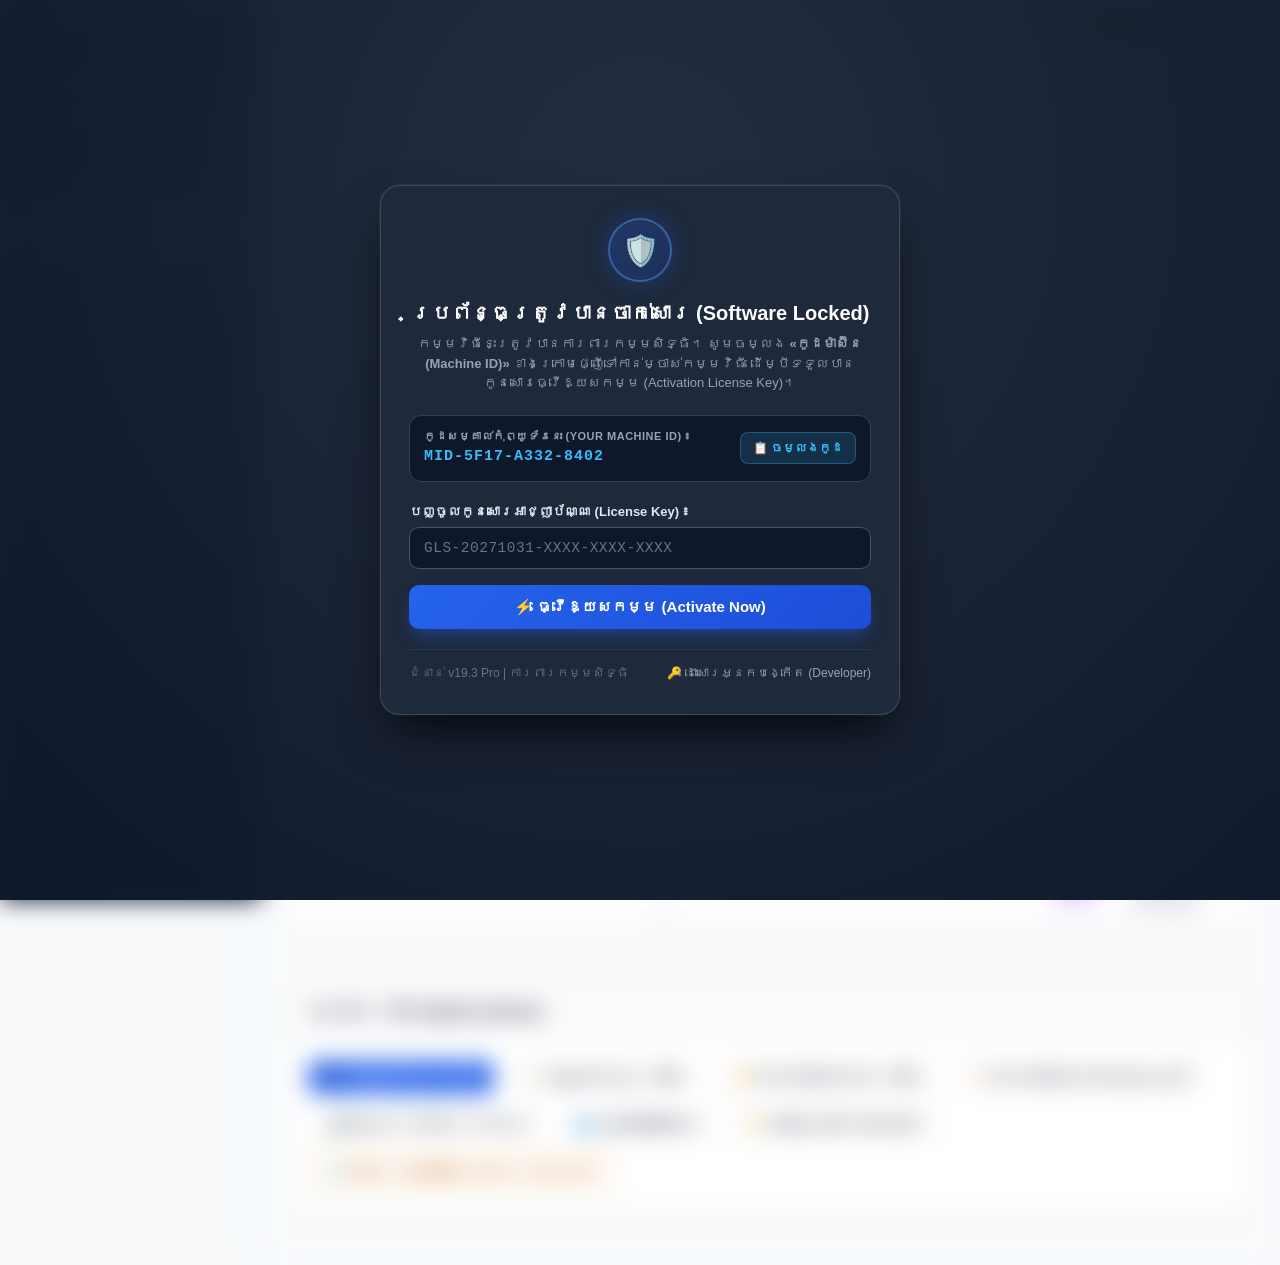
==== commit 636348b3: "Add files via upload" ====
--- a/index.html
+++ b/index.html
@@ -4,7 +4,7 @@
   <meta charset="UTF-8">
   <meta name="viewport" content="width=device-width, initial-scale=1.0">
   <title>ប្រព័ន្ធគ្រប់គ្រងពិន្ទុសិស្ស និងព្រឹត្តិបត្រឌីជីថល (ថ្នាក់ទី១២A)</title>
-  <link rel="stylesheet" href="css/styles.css?v=20.51">
+  <link rel="stylesheet" href="css/styles.css?v=20.52">
   <link rel="icon" type="image/x-icon" href="app-icon.ico">
   <link rel="apple-touch-icon" href="app-icon.png">
 </head>
@@ -1327,8 +1327,9 @@
                 </button>
                 <button class="btn btn-secondary btn-sm" id="btn-preset-science" title="កំណត់កញ្ចប់វិទ្យាសាស្ត្រ (១០ មុខ)">🔬 កញ្ចប់វិទ្យាសាស្ត្រ</button>
                 <button class="btn btn-secondary btn-sm" id="btn-preset-social" title="កំណត់កញ្ចប់សង្គម (១០ មុខ)">📖 កញ្ចប់សង្គម</button>
+                <button class="btn btn-secondary btn-sm" id="btn-preset-grade10" title="កំណត់កញ្ចប់ថ្នាក់ទី១០ (១៤ មុខ - ពិន្ទុសរុប ៨២៥)">🏫 ថ្នាក់ទី១០ (១៤ មុខ)</button>
+                <button class="btn btn-secondary btn-sm" id="btn-preset-grade11" title="កំណត់កញ្ចប់ថ្នាក់ទី១១ (១៣ មុខ)">🏫 ថ្នាក់ទី១១ (១៣ មុខ)</button>
                 <button class="btn btn-secondary btn-sm" id="btn-preset-lower-sec" title="កំណត់កញ្ចប់អនុវិទ្យាល័យ (៧-៩)">🏫 អនុវិទ្យាល័យ (៧-៩)</button>
-                <button class="btn btn-secondary btn-sm" id="btn-preset-grade11" title="កំណត់កញ្ចប់ថ្នាក់ទី១១ (១៣ មុខ)">🏫 ថ្នាក់ទី១១ (១៣ មុខ)</button>
                 <button class="btn btn-success" id="btn-open-add-subject" style="background: #16a34a; border-color: #16a34a; font-weight: 700;">
                   <span>➕ បន្ថែមមុខវិជ្ជា</span>
                 </button>
@@ -2450,6 +2451,7 @@
             <option value="current">រក្សាទុកមុខវិជ្ជាបច្ចុប្បន្ន</option>
             <option value="science">🔬 កញ្ចប់វិទ្យាសាស្ត្រ (១០ មុខ - គណិត ១២៥, រូប/គីមី/ជីវ/ខ្មែរ ៧៥)</option>
             <option value="social">📖 កញ្ចប់សង្គម (១០ មុខ - ភាសាខ្មែរ ១២៥, គណិត/ពលរដ្ឋ/ប្រវត្តិ/ភូមិ ៧៥)</option>
+            <option value="grade_10">🏫 កញ្ចប់ថ្នាក់ទី១០ (១៤ មុខ - ភាសាខ្មែរ/គណិត ១៥០, សរុប ៨២៥)</option>
             <option value="grade_11">🏫 កញ្ចប់ថ្នាក់ទី១១ (១៣ មុខ)</option>
             <option value="lower_sec">🏫 កញ្ចប់អនុវិទ្យាល័យ (១៣ មុខ - ថ្នាក់ទី៧-៩)</option>
           </select>
@@ -3666,12 +3668,12 @@
 
   <!-- Scripts -->
   <script src="js/xlsx.full.min.js"></script>
-  <script src="js/data.js?v=20.51"></script>
-  <script src="js/calculations.js?v=20.51"></script>
-  <script src="js/storage.js?v=20.51"></script>
-  <script src="js/license.js?v=20.51"></script>
-  <script src="js/updater.js?v=20.51"></script>
-  <script src="js/gsheet.js?v=20.51"></script>
-  <script src="js/app.js?v=20.51"></script>
+  <script src="js/data.js?v=20.52"></script>
+  <script src="js/calculations.js?v=20.52"></script>
+  <script src="js/storage.js?v=20.52"></script>
+  <script src="js/license.js?v=20.52"></script>
+  <script src="js/updater.js?v=20.52"></script>
+  <script src="js/gsheet.js?v=20.52"></script>
+  <script src="js/app.js?v=20.52"></script>
 </body>
 </html>
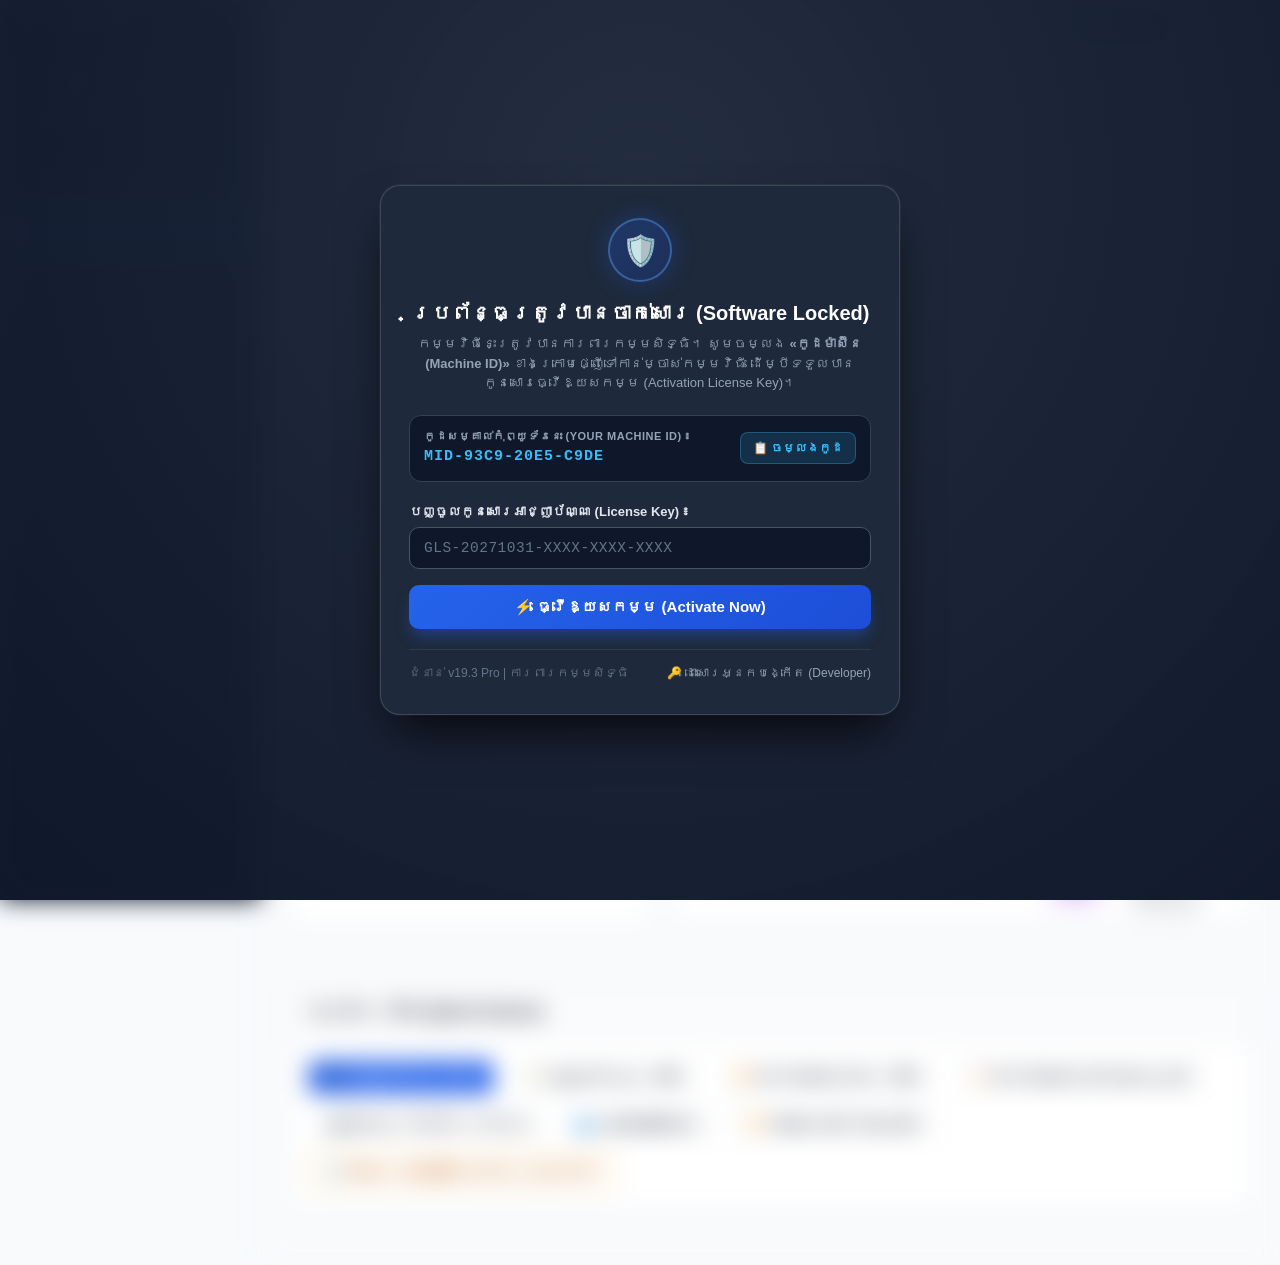
==== commit 769fb74a: "Add files via upload" ====
--- a/index.html
+++ b/index.html
@@ -3669,11 +3669,11 @@
   <!-- Scripts -->
   <script src="js/xlsx.full.min.js"></script>
   <script src="js/data.js?v=20.52"></script>
-  <script src="js/calculations.js?v=20.52"></script>
+  <script src="calculations.js?v=20.52" onerror="this.onerror=null;this.src='js/calculations.js?v=20.52';"></script>
   <script src="js/storage.js?v=20.52"></script>
   <script src="js/license.js?v=20.52"></script>
   <script src="js/updater.js?v=20.52"></script>
   <script src="js/gsheet.js?v=20.52"></script>
-  <script src="js/app.js?v=20.52"></script>
+  <script src="app.js?v=20.52" onerror="this.onerror=null;this.src='js/app.js?v=20.52';"></script>
 </body>
 </html>
